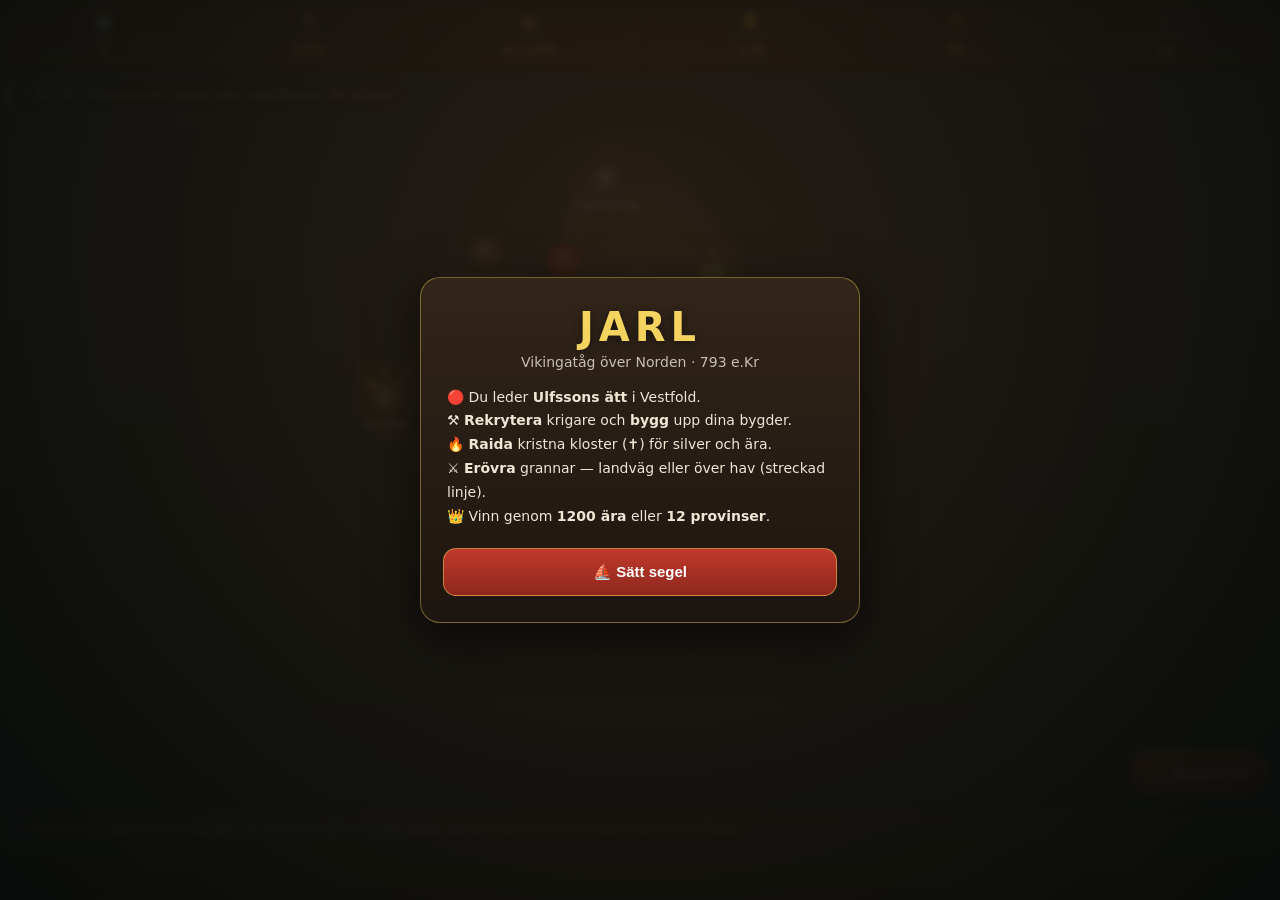
==== standalone.html @ a86a42ba "Balansera AI + spelarstart, lägg till standalone-bygge - Spelaren startar nu med två provinser (Vest" ====
<!DOCTYPE html>
<html lang="sv">
<head>
<meta charset="UTF-8">
<meta name="viewport" content="width=device-width, initial-scale=1.0, maximum-scale=1.0, user-scalable=no, viewport-fit=cover">
<meta name="theme-color" content="#1b1410">
<title>JARL — Vikingatåg</title>
<style>
body{margin:0;background:#0d2229}
/* ============================================================
   JARL — stil (mobil-first, nordiskt: trä, pergament, guld)
   ============================================================ */
:root {
  --wood:    #1b1410;
  --wood2:   #2b2018;
  --parch:   #e9dcc3;
  --gold:    #f4d35e;
  --ink:     #efe6d4;
  --good:    #8fdc8f;
  --bad:     #ff8a76;
  --sea:     #0d2229;
  --rad:     14px;
}

* { box-sizing: border-box; -webkit-tap-highlight-color: transparent; }
html, body {
  margin: 0; height: 100%;
  background: var(--sea);
  color: var(--ink);
  font-family: -apple-system, BlinkMacSystemFont, "Segoe UI", system-ui, sans-serif;
  overflow: hidden; user-select: none; -webkit-user-select: none;
  overscroll-behavior: none;
}

#app {
  display: flex; flex-direction: column;
  height: 100dvh;
}

/* ---------- HUD ---------- */
#hud {
  flex: none;
  display: flex; gap: 6px; align-items: stretch;
  padding: 8px 8px calc(8px + env(safe-area-inset-top, 0));
  padding-top: calc(8px + env(safe-area-inset-top, 0));
  background: linear-gradient(180deg, var(--wood), var(--wood2));
  border-bottom: 2px solid #000;
  overflow-x: auto; -webkit-overflow-scrolling: touch;
}
.chip {
  flex: 1 0 auto; min-width: 0;
  display: flex; flex-direction: column; align-items: center; justify-content: center;
  padding: 5px 8px; border-radius: 10px;
  background: rgba(255,255,255,0.05);
  border: 1px solid rgba(244,211,94,0.18);
}
.chip .ic  { font-size: 15px; line-height: 1; }
.chip .lab { font-size: 9px; opacity: 0.6; text-transform: uppercase; letter-spacing: 0.5px; margin-top: 2px; }
.chip .val { font-size: 14px; font-weight: 700; color: var(--gold); margin-top: 1px; }

/* ---------- karta ---------- */
#mapwrap { position: relative; flex: 1 1 auto; min-height: 0; }
#map { display: block; width: 100%; height: 100%; touch-action: none; }

#log {
  position: absolute; left: 8px; right: 8px; top: 8px;
  display: flex; flex-direction: column; gap: 4px;
  pointer-events: none;
}
.logline {
  align-self: flex-start; max-width: 92%;
  background: rgba(15,20,16,0.82);
  border-left: 3px solid var(--gold);
  padding: 5px 9px; border-radius: 7px;
  font-size: 12.5px; line-height: 1.3;
  animation: slidein 0.25s ease;
}
.logline.good   { border-left-color: var(--good); }
.logline.bad    { border-left-color: var(--bad); }
.logline.system { border-left-color: #9fc7d6; }
@keyframes slidein { from { opacity: 0; transform: translateX(-8px);} to { opacity: 1; transform: none; } }

#endTurnBtn {
  position: absolute; right: 12px; bottom: 12px;
  padding: 13px 18px; border: none; border-radius: 30px;
  background: linear-gradient(180deg, #c0392b, #97271c);
  color: #fff; font-size: 15px; font-weight: 800;
  box-shadow: 0 5px 16px rgba(0,0,0,0.45);
  border: 1.5px solid rgba(244,211,94,0.55);
}
#endTurnBtn:disabled { opacity: 0.75; filter: grayscale(0.3); }
#endTurnBtn:active { transform: translateY(1px); }

/* ---------- nederpanel ---------- */
#panel {
  flex: none;
  background: linear-gradient(180deg, var(--wood2), var(--wood));
  border-top: 2px solid #000;
  padding: 10px 12px calc(12px + env(safe-area-inset-bottom, 0));
  min-height: 92px;
}
.hint { font-size: 13px; line-height: 1.45; opacity: 0.9; }
.ptitle { display: flex; align-items: center; gap: 8px; font-size: 17px; }
.ptitle .dot { width: 12px; height: 12px; border-radius: 50%; box-shadow: 0 0 0 2px rgba(0,0,0,0.4); }
.ptitle .ownr { margin-left: auto; font-size: 12px; opacity: 0.7; }

.stats { display: flex; gap: 6px; margin: 9px 0; flex-wrap: wrap; }
.stat {
  flex: 1 0 auto; display: flex; align-items: baseline; gap: 4px;
  background: rgba(255,255,255,0.05); border-radius: 8px; padding: 5px 8px;
  font-size: 11px;
}
.stat span { font-size: 13px; }
.stat b { color: var(--gold); font-size: 14px; }
.stat i { opacity: 0.6; font-style: normal; }

.actions { display: flex; gap: 8px; margin-bottom: 8px; }
.act {
  flex: 1; display: flex; flex-direction: column; align-items: center; gap: 1px;
  padding: 10px 6px; border-radius: 10px; border: 1px solid rgba(244,211,94,0.3);
  background: rgba(244,211,94,0.10); color: var(--ink);
  font-size: 13.5px; font-weight: 700;
}
.act small { font-size: 10.5px; font-weight: 500; opacity: 0.7; }
.act:disabled { opacity: 0.4; }
.act:active:not(:disabled) { transform: translateY(1px); }

/* ---------- actionsheet ---------- */
#sheet {
  position: fixed; inset: 0; z-index: 30;
  display: flex; align-items: flex-end; justify-content: center;
  background: rgba(0,0,0,0.45);
}
#sheet.hidden, #overlay.hidden { display: none; }
.sheet-card {
  width: 100%; max-width: 520px;
  background: linear-gradient(180deg, #322519, #221913);
  border-top: 3px solid var(--gold);
  border-radius: 18px 18px 0 0;
  padding: 16px 16px calc(18px + env(safe-area-inset-bottom, 0));
  animation: rise 0.2s ease;
}
@keyframes rise { from { transform: translateY(40px); opacity: 0.4; } to { transform: none; opacity: 1; } }
.stitle { font-size: 18px; font-weight: 800; margin-bottom: 6px; }
.sinfo { font-size: 13px; opacity: 0.85; display: flex; align-items: center; gap: 6px; flex-wrap: wrap; }
.sinfo .dot { width: 10px; height: 10px; border-radius: 50%; }
.slider { margin: 14px 0 6px; }
.slider label { font-size: 13px; opacity: 0.85; }
.slider label b { color: var(--gold); font-size: 16px; }
.slider input[type=range] { width: 100%; margin: 8px 0 4px; accent-color: var(--gold); height: 28px; }
.odds { font-size: 13px; font-weight: 700; }

.sbtns { display: flex; gap: 10px; margin: 10px 0; }
.big {
  flex: 1; display: flex; flex-direction: column; align-items: center; gap: 2px;
  padding: 14px 10px; border: none; border-radius: 13px;
  font-size: 15px; font-weight: 800; color: #fff;
  background: #444; border: 1.5px solid rgba(255,255,255,0.15);
}
.big small { font-size: 10.5px; font-weight: 500; opacity: 0.85; }
.big.raid   { background: linear-gradient(180deg, #d9822b, #a8631d); }
.big.invade { background: linear-gradient(180deg, #c0392b, #8f271d); border-color: rgba(244,211,94,0.5); }
.big:active { transform: translateY(1px); }
.cancel {
  width: 100%; padding: 11px; margin-top: 4px;
  background: transparent; border: 1px solid rgba(255,255,255,0.2);
  border-radius: 11px; color: var(--ink); font-size: 14px; font-weight: 600;
}

/* ---------- overlay (intro / game over) ---------- */
#overlay {
  position: fixed; inset: 0; z-index: 40;
  display: flex; align-items: center; justify-content: center;
  padding: 20px;
  background: radial-gradient(circle at 50% 30%, rgba(40,28,18,0.92), rgba(8,12,10,0.97));
  backdrop-filter: blur(3px);
}
.ov-card {
  width: 100%; max-width: 440px; text-align: center;
  background: linear-gradient(180deg, #322519, #1d150f);
  border: 1.5px solid rgba(244,211,94,0.4);
  border-radius: 20px; padding: 26px 22px;
  box-shadow: 0 14px 50px rgba(0,0,0,0.6);
}
.ov-card h1 {
  margin: 0 0 4px; font-size: 40px; letter-spacing: 5px; color: var(--gold);
  font-weight: 900; text-shadow: 0 2px 10px rgba(0,0,0,0.5);
}
.ov-card .sub { margin: 0 0 16px; font-size: 14px; opacity: 0.8; }
.ov-card ul { text-align: left; margin: 0 0 20px; padding-left: 4px; list-style: none; }
.ov-card li { font-size: 14px; line-height: 1.7; }
.ov-stats { font-size: 14px; opacity: 0.85; margin-bottom: 18px; }
.ov-card .big { width: 100%; flex: none; }
</style>
</head>
<body>
<div id="app">
<header id="hud"></header>
<main id="mapwrap"><canvas id="map"></canvas><div id="log"></div><button id="endTurnBtn">⛵ Avsluta tur</button></main>
<footer id="panel"></footer>
</div>
<div id="sheet" class="hidden"></div>
<div id="overlay" class="hidden"></div>
<script>
// ============================================================
//  JARL — config & speldata (vikingatidens norra Europa)
//  Logisk värld är WORLD_W x WORLD_H. Kartan skalas till
//  skärmen vid rendering (se render.js).
// ============================================================

const CONFIG = {
  WORLD_W: 1000,
  WORLD_H: 1180,
  NODE_R: 26,            // provinsnodens radie i världsenheter
  HIT_R: 58,             // träffradie för touch i världsenheter

  // ekonomi
  RECRUIT_BATCH: 5,
  RECRUIT_SILVER: 25,    // per batch
  RECRUIT_FOOD: 5,       // per batch
  SETTLEMENT_INCOME: 4,  // bonus-silver per bebyggelsenivå
  BUILD_BASE_COST: 60,   // * (nivå + 1)
  MAX_SETTLEMENT: 3,

  // seger / förlust
  RENOWN_TO_WIN: 1200,
  PROVINCES_TO_WIN: 12,
};

// kind: player | viking (AI-ätt) | christian (rikt rovbyte, defensiv) | neutral
const FACTIONS = [
  { id:'player',    name:'Ulfssons ätt',   short:'Du',    color:'#c0392b', kind:'player'    },
  { id:'ravnsson',  name:'Ravnssons ätt',  short:'Ravn',  color:'#2c6e8f', kind:'viking'    },
  { id:'bjornsson', name:'Björnssons ätt', short:'Björn', color:'#7a9a3a', kind:'viking'    },
  { id:'christian', name:'Kristna riken',  short:'Kors',  color:'#9a8a66', kind:'christian' },
  { id:'neutral',   name:'Fria bygder',    short:'Fri',   color:'#6f6f6f', kind:'neutral'   },
];

// type: norse (Skandinavien) | island | christian (rika raid-mål)
const PROVINCES = [
  // --- Norge ---
  { id:'trondelag', name:'Trøndelag',     x:445, y:170, owner:'neutral',   type:'norse',     garrison:6,  settlement:0, income:9,  food:5,  loot:45,  lootMax:60,  def:1.15 },
  { id:'hordaland', name:'Hordaland',     x:378, y:300, owner:'player',    type:'norse',     garrison:7,  settlement:0, income:9,  food:4,  loot:40,  lootMax:55,  def:1.10 },
  { id:'vestfold',  name:'Vestfold',      x:470, y:420, owner:'player',    type:'norse',     garrison:12, settlement:1, income:12, food:6,  loot:30,  lootMax:50,  def:1.10 },
  // --- Sverige ---
  { id:'uppland',   name:'Uppland',       x:618, y:325, owner:'bjornsson', type:'norse',     garrison:11, settlement:1, income:12, food:6,  loot:30,  lootMax:50,  def:1.10 },
  { id:'gotaland',  name:'Götaland',      x:558, y:470, owner:'bjornsson', type:'norse',     garrison:7,  settlement:0, income:10, food:6,  loot:35,  lootMax:50,  def:1.05 },
  { id:'skane',     name:'Skåne',         x:548, y:560, owner:'neutral',   type:'norse',     garrison:6,  settlement:0, income:11, food:7,  loot:40,  lootMax:55,  def:1.05 },
  { id:'gotland',   name:'Gotland',       x:690, y:470, owner:'neutral',   type:'island',    garrison:5,  settlement:0, income:13, food:3,  loot:80,  lootMax:110, def:1.00 },
  // --- Danmark ---
  { id:'jylland',   name:'Jylland',       x:430, y:560, owner:'ravnsson',  type:'norse',     garrison:8,  settlement:0, income:11, food:7,  loot:35,  lootMax:55,  def:1.05 },
  { id:'sjaelland', name:'Sjælland',      x:520, y:585, owner:'ravnsson',  type:'norse',     garrison:11, settlement:1, income:12, food:6,  loot:35,  lootMax:55,  def:1.10 },
  // --- Brittiska öarna ---
  { id:'orkney',     name:'Orkneyöarna',  x:250, y:285, owner:'neutral',   type:'island',    garrison:4,  settlement:0, income:8,  food:3,  loot:60,  lootMax:80,  def:1.00 },
  { id:'northumbria',name:'Northumbria',  x:222, y:455, owner:'christian', type:'christian', garrison:10, settlement:1, income:15, food:8,  loot:250, lootMax:250, def:1.20 }, // Lindisfarne!
  { id:'mercia',     name:'Mercia',       x:198, y:560, owner:'christian', type:'christian', garrison:13, settlement:1, income:16, food:9,  loot:160, lootMax:180, def:1.20 },
  { id:'eastanglia', name:'East Anglia',  x:288, y:585, owner:'christian', type:'christian', garrison:9,  settlement:0, income:14, food:8,  loot:170, lootMax:190, def:1.10 },
  { id:'wessex',     name:'Wessex',       x:188, y:662, owner:'christian', type:'christian', garrison:16, settlement:2, income:18, food:10, loot:200, lootMax:220, def:1.30 },
  { id:'dublin',     name:'Dublin',       x:92,  y:520, owner:'christian', type:'christian', garrison:8,  settlement:1, income:13, food:6,  loot:150, lootMax:170, def:1.10 },
  // --- Kontinenten ---
  { id:'frisia',     name:'Frisia',       x:430, y:702, owner:'christian', type:'christian', garrison:9,  settlement:0, income:14, food:8,  loot:140, lootMax:160, def:1.10 },
  { id:'saxony',     name:'Sachsen',      x:540, y:742, owner:'christian', type:'christian', garrison:14, settlement:1, income:15, food:9,  loot:150, lootMax:170, def:1.20 },
  { id:'frankia',    name:'Frankerriket', x:300, y:762, owner:'christian', type:'christian', garrison:18, settlement:2, income:20, food:11, loot:230, lootMax:250, def:1.35 },
];

// [a, b, sea?] — sjövägar (dash) låter långskeppen slå till över vatten
const EDGES = [
  ['trondelag','hordaland',false],
  ['hordaland','vestfold',false],
  ['trondelag','uppland',false],
  ['vestfold','gotaland',false],
  ['uppland','gotaland',false],
  ['gotaland','skane',false],
  ['uppland','gotland',true],
  ['gotland','gotaland',true],
  ['skane','gotland',true],
  ['skane','sjaelland',true],
  ['gotaland','jylland',true],
  ['jylland','sjaelland',true],
  ['jylland','frisia',false],
  ['hordaland','orkney',true],
  ['trondelag','orkney',true],
  ['vestfold','northumbria',true],
  ['orkney','northumbria',true],
  ['northumbria','mercia',false],
  ['mercia','eastanglia',false],
  ['mercia','wessex',false],
  ['eastanglia','wessex',false],
  ['northumbria','dublin',true],
  ['dublin','mercia',true],
  ['dublin','wessex',true],
  ['wessex','frankia',true],
  ['eastanglia','frisia',true],
  ['frisia','saxony',false],
  ['frisia','frankia',false],
  ['frankia','saxony',false],
  ['sjaelland','eastanglia',true],
  ['jylland','northumbria',true],
];

// stiliserade landmassor (världskoordinater) som ritas bakom noderna
const LANDMASSES = [
  // Skandinaviska halvön
  [[430,110],[510,120],[580,180],[660,290],[722,420],[660,520],[600,600],[545,615],[500,560],[470,470],[410,380],[372,270],[388,170]],
  // Jylland
  [[395,520],[475,520],[505,580],[470,635],[405,615],[378,560]],
  // Sjælland
  [[493,560],[562,560],[567,608],[503,618]],
  // Gotland
  [[665,445],[717,455],[717,500],[668,505]],
  // Storbritannien
  [[150,400],[300,410],[322,520],[300,612],[235,702],[160,700],[120,600],[112,480]],
  // Irland
  [[42,460],[140,465],[156,556],[92,596],[38,540]],
  // Orkney
  [[224,255],[286,260],[286,312],[226,316]],
  // Kontinenten
  [[232,668],[470,655],[600,665],[672,760],[600,862],[330,866],[224,802],[200,720]],
];
// ============================================================
//  JARL — spelmotor: tillstånd, ekonomi, strid, turer, AI
// ============================================================

const Engine = (function () {
  let adj = {};            // id -> [{id, sea}]
  let state = null;

  const rng = () => Math.random();
  const clamp = (v, a, b) => Math.max(a, Math.min(b, v));

  function buildAdjacency() {
    adj = {};
    PROVINCES.forEach(p => { adj[p.id] = []; });
    EDGES.forEach(([a, b, sea]) => {
      adj[a].push({ id: b, sea });
      adj[b].push({ id: a, sea });
    });
  }

  function init() {
    buildAdjacency();

    const provinces = {};
    PROVINCES.forEach(p => {
      provinces[p.id] = Object.assign({}, p, { acted: false, recruited: 0 });
    });

    const factions = {};
    FACTIONS.forEach(f => {
      factions[f.id] = Object.assign({}, f, { silver: 0, food: 0, renown: 0 });
    });
    factions.player.silver = 120;   factions.player.food = 30;
    factions.ravnsson.silver = 90;  factions.ravnsson.food = 24;
    factions.bjornsson.silver = 90; factions.bjornsson.food = 24;
    factions.christian.silver = 220; factions.christian.food = 70;

    state = {
      turn: 1,
      provinces, factions,
      selected: null,
      log: [],
      over: false, won: false,
      lastBattle: null,
    };
    pushLog('☩ År 793. Långskeppen ligger redo. Led Ulfssons ätt till ära!', 'system');
    return state;
  }

  // ---- frågor ----
  const prov = id => state.provinces[id];
  const fac = id => state.factions[id];
  const neighbors = id => adj[id] || [];
  const isAdjacent = (a, b) => neighbors(a).some(n => n.id === b);
  const provincesOf = fid => Object.values(state.provinces).filter(p => p.owner === fid);
  const countOf = fid => provincesOf(fid).length;
  const warriorsOf = fid => provincesOf(fid).reduce((a, p) => a + p.garrison, 0);
  const defMult = p => p.def + p.settlement * 0.18;
  const recruitCap = p => (p.settlement + 1) * CONFIG.RECRUIT_BATCH;
  const buildCost = p => CONFIG.BUILD_BASE_COST * (p.settlement + 1);
  const effectiveDefense = p => Math.round(p.garrison * defMult(p));

  function pushLog(text, kind) {
    state.log.unshift({ text, kind: kind || 'info', turn: state.turn });
    if (state.log.length > 80) state.log.pop();
  }

  // ---- strid ----
  // Båda sidor lider förluster i proportion till motståndarens slagkraft.
  function battle(atk, def, dmult) {
    const ar = atk * (0.75 + rng() * 0.5);
    const dr = def * dmult * (0.75 + rng() * 0.5);
    const tot = (ar + dr) || 1;
    let atkLoss = Math.round(atk * (dr / tot) * 0.85);
    let defLoss = Math.round(def * (ar / tot) * 0.95);
    atkLoss = clamp(atkLoss, 0, atk);
    defLoss = clamp(defLoss, 0, def);
    const win = ar >= dr;
    return { atkSurv: atk - atkLoss, defSurv: def - defLoss, atkLoss, defLoss, win };
  }

  // ---- spelarens / AI:s handlingar ----
  function doInvade(srcId, tgtId, send) {
    const s = prov(srcId), t = prov(tgtId);
    send = clamp(send, 1, s.garrison);
    s.garrison -= send;
    s.acted = true;
    const res = battle(send, t.garrison, defMult(t));

    if (res.win && res.atkSurv > 0) {
      const wasChristian = t.type === 'christian';
      t.owner = s.owner;
      t.garrison = res.atkSurv;
      t.acted = true;                       // nylandsatt trupp kan ej agera direkt
      const ren = wasChristian ? 45 : 20;
      fac(s.owner).renown += ren;
      state.lastBattle = { kind: 'invade', win: true, src: srcId, tgt: tgtId, res, ren };
      if (s.owner === 'player')
        pushLog(`⚔️ ${t.name} erövrat! ${res.atkLoss} stupade, ${res.atkSurv} håller landet. +${ren} ära.`, 'good');
    } else {
      s.garrison += res.atkSurv;            // överlevarna seglar hem
      t.garrison = res.defSurv;
      state.lastBattle = { kind: 'invade', win: false, src: srcId, tgt: tgtId, res, ren: 0 };
      if (s.owner === 'player')
        pushLog(`🛡️ Anfallet mot ${t.name} slogs tillbaka. ${res.atkLoss} stupade.`, 'bad');
    }
    return res;
  }

  function doRaid(srcId, tgtId, send) {
    const s = prov(srcId), t = prov(tgtId);
    send = clamp(send, 1, s.garrison);
    s.garrison -= send;
    s.acted = true;
    const res = battle(send, t.garrison, defMult(t));
    t.garrison = res.defSurv;

    let stolen = 0, ren = 0;
    if (res.atkSurv > 0) {
      const frac = res.win ? 0.7 : 0.3;
      stolen = Math.min(t.loot, Math.round(t.loot * frac));
      t.loot -= stolen;
      fac(s.owner).silver += stolen;
      ren = Math.round(stolen / 9) + (res.win ? 6 : 2);
      fac(s.owner).renown += ren;
    }
    s.garrison += res.atkSurv;              // långskeppen återvänder
    state.lastBattle = { kind: 'raid', win: res.win, src: srcId, tgt: tgtId, res, stolen, ren };
    if (s.owner === 'player')
      pushLog(`🔥 Raid mot ${t.name}: ${stolen} silver plundrat, +${ren} ära. ${res.atkLoss} stupade.`, stolen > 0 ? 'good' : 'bad');
    return res;
  }

  function doMarch(srcId, tgtId, send) {
    const s = prov(srcId), t = prov(tgtId);
    send = clamp(send, 1, s.garrison);
    s.garrison -= send; t.garrison += send; s.acted = true;
    if (s.owner === 'player') pushLog(`→ ${send} krigare marscherade till ${t.name}.`, 'info');
  }

  function doRecruit(provId) {
    const p = prov(provId), f = fac(p.owner);
    if (p.recruited >= recruitCap(p)) return { ok: false, msg: 'Rekryteringsgränsen nådd denna tur.' };
    if (f.silver < CONFIG.RECRUIT_SILVER) return { ok: false, msg: 'För lite silver.' };
    if (f.food < CONFIG.RECRUIT_FOOD) return { ok: false, msg: 'För lite mat.' };
    f.silver -= CONFIG.RECRUIT_SILVER; f.food -= CONFIG.RECRUIT_FOOD;
    p.garrison += CONFIG.RECRUIT_BATCH; p.recruited += CONFIG.RECRUIT_BATCH;
    return { ok: true };
  }

  function doBuild(provId) {
    const p = prov(provId), f = fac(p.owner);
    if (p.settlement >= CONFIG.MAX_SETTLEMENT) return { ok: false, msg: 'Redan högsta nivå.' };
    const cost = buildCost(p);
    if (f.silver < cost) return { ok: false, msg: `Behöver ${cost} silver.` };
    f.silver -= cost; p.settlement += 1; f.renown += 10;
    if (p.owner === 'player') pushLog(`🏗️ ${p.name} uppgraderat till nivå ${p.settlement}. +10 ära.`, 'good');
    return { ok: true };
  }

  // ---- runda / ekonomi ----
  function collectIncome(fid) {
    const f = fac(fid);
    let silver = 0, food = 0;
    provincesOf(fid).forEach(p => {
      silver += p.income + p.settlement * CONFIG.SETTLEMENT_INCOME;
      food += p.food;
    });
    const upkeep = Math.floor(warriorsOf(fid) / 10); // 1 mat per 10 krigare
    f.silver += silver;
    f.food = Math.max(0, f.food + food - upkeep);
  }

  function regenLoot() {
    Object.values(state.provinces).forEach(p => {
      const regen = Math.max(2, Math.round(p.lootMax * 0.08));
      p.loot = Math.min(p.lootMax, p.loot + regen);
    });
  }

  // ---- AI ----
  function aiTurn(fid) {
    const f = fac(fid);
    const mine = provincesOf(fid);
    if (mine.length === 0) return;
    const isChristian = f.kind === 'christian';

    // 1) rekrytera på frontlinjeprovinser
    mine.forEach(p => {
      const frontier = neighbors(p.id).some(n => prov(n.id).owner !== fid);
      if (!frontier) return;
      let guard = 0;
      const maxBatches = isChristian ? 2 : 1;
      while (guard++ < maxBatches &&
             f.silver >= CONFIG.RECRUIT_SILVER && f.food >= CONFIG.RECRUIT_FOOD &&
             p.recruited < recruitCap(p)) {
        doRecruit(p.id);
      }
    });

    if (isChristian) {
      // defensiv: återtar förlorad mark men expanderar aldrig bortom utgångsläget
      let acts = 0;
      mine.forEach(p => {
        if (acts >= 1 || countOf(fid) >= 9 || p.acted || p.garrison < 16) return;
        const t = neighbors(p.id).map(n => prov(n.id))
          .find(t => t.owner !== fid && t.type !== 'christian' &&
                     p.garrison > t.garrison * defMult(t) * 2.2);
        if (t) {
          const before = t.owner;
          doInvade(p.id, t.id, p.garrison - 6);
          if (before === 'player' && t.owner === fid) pushLog(`☩ ${f.name} återtog ${t.name} från dig!`, 'bad');
          acts++;
        }
      });
      return;
    }

    // vikinga-AI: expandera & raida — men lämna alltid försvar hemma
    let acts = 0;
    const ordered = mine.slice().sort((a, b) => b.garrison - a.garrison);
    ordered.forEach(p => {
      if (acts >= 2 || p.acted || p.garrison < 6) return;
      const keep = Math.ceil(p.garrison * 0.4);      // håll 40 % kvar som garnison
      const send = p.garrison - keep;
      if (send < 4) return;
      const opts = neighbors(p.id).map(n => prov(n.id)).filter(t => t.owner !== fid);
      if (opts.length === 0) return;

      let best = null, bestScore = -1e9;
      opts.forEach(t => {
        const winnable = send > t.garrison * defMult(t) * 1.4;
        const score = (winnable ? 100 : 0) + t.loot * 0.2 - t.garrison * defMult(t);
        if (score > bestScore) { bestScore = score; best = t; }
      });
      if (!best) return;

      if (send > best.garrison * defMult(best) * 1.4) {
        const before = best.owner;
        doInvade(p.id, best.id, send);
        if (before === 'player' && best.owner === fid) pushLog(`⚔️ ${f.name} erövrade ${best.name} från dig!`, 'bad');
        acts++;
      } else if (best.loot > 50) {
        doRaid(p.id, best.id, send);
        acts++;
      }
    });
  }

  function checkEnd() {
    const pCount = countOf('player');
    const pRen = fac('player').renown;
    if (pCount === 0) { state.over = true; state.won = false; pushLog('☠️ Din ätt har fallit. Sagan är slut.', 'bad'); return; }
    if (pRen >= CONFIG.RENOWN_TO_WIN || pCount >= CONFIG.PROVINCES_TO_WIN) {
      state.over = true; state.won = true; pushLog('👑 Din ätt härskar över Norden! Seger!', 'good'); return;
    }
    ['ravnsson', 'bjornsson'].forEach(fid => {
      if (state.over) return;
      if (fac(fid).renown >= CONFIG.RENOWN_TO_WIN || countOf(fid) >= CONFIG.PROVINCES_TO_WIN) {
        state.over = true; state.won = false;
        pushLog(`☠️ ${fac(fid).name} har vunnit kapplöpningen om Norden.`, 'bad');
      }
    });
  }

  function endPlayerTurn() {
    if (state.over) return;
    state.selected = null;
    ['bjornsson', 'ravnsson', 'christian'].forEach(aiTurn);
    ['player', 'bjornsson', 'ravnsson', 'christian'].forEach(collectIncome);
    regenLoot();
    Object.values(state.provinces).forEach(p => { p.acted = false; p.recruited = 0; });
    state.turn += 1;
    checkEnd();
  }

  return {
    init,
    get state() { return state; },
    prov, fac, neighbors, isAdjacent, provincesOf, countOf, warriorsOf,
    defMult, recruitCap, buildCost, effectiveDefense,
    doInvade, doRaid, doMarch, doRecruit, doBuild,
    endPlayerTurn, pushLog,
  };
})();
// ============================================================
//  JARL — kartrendering på canvas
// ============================================================

const Render = (function () {
  let canvas, ctx, dpr = 1;
  let scale = 1, ox = 0, oy = 0;
  let cssW = 0, cssH = 0;

  function attach(c) {
    canvas = c;
    ctx = c.getContext('2d');
    resize();
    window.addEventListener('resize', resize);
    window.addEventListener('orientationchange', () => setTimeout(resize, 200));
  }

  function resize() {
    dpr = window.devicePixelRatio || 1;
    const r = canvas.getBoundingClientRect();
    cssW = r.width; cssH = r.height;
    if (cssW === 0 || cssH === 0) return;
    canvas.width = Math.round(cssW * dpr);
    canvas.height = Math.round(cssH * dpr);
    scale = Math.min(cssW / CONFIG.WORLD_W, cssH / CONFIG.WORLD_H);
    ox = (cssW - CONFIG.WORLD_W * scale) / 2;
    oy = (cssH - CONFIG.WORLD_H * scale) / 2;
  }

  const w2s = (x, y) => ({ x: x * scale + ox, y: y * scale + oy });
  const s2w = (x, y) => ({ x: (x - ox) / scale, y: (y - oy) / scale });

  function pickProvince(sx, sy) {
    const wp = s2w(sx, sy);
    let best = null, bd = 1e9;
    Object.values(Engine.state.provinces).forEach(p => {
      const d = Math.hypot(p.x - wp.x, p.y - wp.y);
      if (d < bd) { bd = d; best = p; }
    });
    return (best && bd <= CONFIG.HIT_R) ? best : null;
  }

  // vilka grannar är giltiga mål för den valda (spelarägda, ej agerade) provinsen
  function validTargets(selId) {
    const res = {};
    if (!selId) return res;
    const p = Engine.prov(selId);
    if (!p || p.owner !== 'player' || p.acted || p.garrison <= 0) return res;
    Engine.neighbors(selId).forEach(n => {
      res[n.id] = (Engine.prov(n.id).owner === 'player') ? 'friend' : 'enemy';
    });
    return res;
  }

  function draw(now) {
    if (!ctx || cssW === 0) return;
    const t = (now || 0) / 1000;
    ctx.setTransform(dpr, 0, 0, dpr, 0, 0);
    ctx.clearRect(0, 0, cssW, cssH);

    const g = ctx.createLinearGradient(0, 0, 0, cssH);
    g.addColorStop(0, '#173543');
    g.addColorStop(1, '#0d2229');
    ctx.fillStyle = g;
    ctx.fillRect(0, 0, cssW, cssH);

    drawLandmasses();
    drawEdges();
    drawNodes(t);
  }

  function drawLandmasses() {
    ctx.save();
    ctx.fillStyle = '#3f4a37';
    ctx.strokeStyle = 'rgba(18,26,16,0.55)';
    ctx.lineWidth = 2;
    ctx.lineJoin = 'round';
    LANDMASSES.forEach(poly => {
      ctx.beginPath();
      poly.forEach((pt, i) => {
        const s = w2s(pt[0], pt[1]);
        i ? ctx.lineTo(s.x, s.y) : ctx.moveTo(s.x, s.y);
      });
      ctx.closePath();
      ctx.fill();
      ctx.stroke();
    });
    ctx.restore();
  }

  function drawEdges() {
    EDGES.forEach(([a, b, sea]) => {
      const pa = Engine.prov(a), pb = Engine.prov(b);
      const sa = w2s(pa.x, pa.y), sb = w2s(pb.x, pb.y);
      ctx.save();
      ctx.lineWidth = sea ? 1.5 : 2.5;
      ctx.strokeStyle = sea ? 'rgba(180,212,228,0.28)' : 'rgba(126,146,112,0.55)';
      if (sea) ctx.setLineDash([6, 7]);
      ctx.beginPath();
      ctx.moveTo(sa.x, sa.y);
      ctx.lineTo(sb.x, sb.y);
      ctx.stroke();
      ctx.restore();
    });
  }

  function drawNodes(t) {
    const sel = Engine.state.selected;
    const targets = validTargets(sel);
    const pulse = 0.5 + 0.5 * Math.sin(t * 3);
    const r = CONFIG.NODE_R * scale;
    const TAU = Math.PI * 2;

    Object.values(Engine.state.provinces).forEach(p => {
      const s = w2s(p.x, p.y);
      const f = Engine.fac(p.owner);

      // mål-glöd
      if (targets[p.id]) {
        ctx.beginPath();
        ctx.arc(s.x, s.y, r + 6 + pulse * 4, 0, TAU);
        ctx.fillStyle = targets[p.id] === 'friend'
          ? `rgba(120,220,120,${0.18 + pulse * 0.20})`
          : `rgba(255,120,90,${0.20 + pulse * 0.22})`;
        ctx.fill();
      }
      // markerad ring
      if (sel === p.id) {
        ctx.beginPath();
        ctx.arc(s.x, s.y, r + 5 + pulse * 3, 0, TAU);
        ctx.lineWidth = 3;
        ctx.strokeStyle = `rgba(255,255,255,${0.55 + pulse * 0.4})`;
        ctx.stroke();
      }

      // nodkropp
      ctx.beginPath();
      ctx.arc(s.x, s.y, r, 0, TAU);
      ctx.fillStyle = f.color;
      ctx.fill();
      ctx.lineWidth = 2.5;
      ctx.strokeStyle = p.acted && p.owner === 'player' ? 'rgba(0,0,0,0.7)' : 'rgba(0,0,0,0.4)';
      ctx.stroke();
      if (p.acted && p.owner === 'player') {
        ctx.globalAlpha = 0.45;
        ctx.fillStyle = '#000';
        ctx.beginPath(); ctx.arc(s.x, s.y, r, 0, TAU); ctx.fill();
        ctx.globalAlpha = 1;
      }

      // garnison
      ctx.fillStyle = '#fff';
      ctx.font = `bold ${Math.round(r * 0.95)}px system-ui, sans-serif`;
      ctx.textAlign = 'center';
      ctx.textBaseline = 'middle';
      ctx.fillText(String(p.garrison), s.x, s.y);

      // bebyggelse-pricks ovanför
      for (let i = 0; i < p.settlement; i++) {
        ctx.beginPath();
        ctx.arc(s.x - (p.settlement - 1) * 5 + i * 10, s.y - r - 7, 3, 0, TAU);
        ctx.fillStyle = '#f4d35e';
        ctx.fill();
      }

      // kors för kristna riken (raid-mål)
      if (p.type === 'christian') {
        ctx.fillStyle = 'rgba(255,255,255,0.85)';
        ctx.font = `${Math.round(r * 0.8)}px serif`;
        ctx.textAlign = 'center';
        ctx.textBaseline = 'middle';
        ctx.fillText('✝', s.x + r * 0.85, s.y - r * 0.75);
      }
      // myntglimt vid rikt rovbyte
      if (p.loot >= 80) {
        ctx.font = `${Math.round(r * 0.7)}px serif`;
        ctx.fillText('🪙', s.x - r * 0.85, s.y - r * 0.75);
      }

      // namnetikett
      ctx.font = `600 ${Math.max(10, Math.round(12 * Math.min(1, scale / 0.42)))}px system-ui, sans-serif`;
      ctx.textBaseline = 'top';
      ctx.lineWidth = 3;
      ctx.strokeStyle = 'rgba(0,0,0,0.65)';
      ctx.strokeText(p.name, s.x, s.y + r + 4);
      ctx.fillStyle = 'rgba(255,255,255,0.94)';
      ctx.fillText(p.name, s.x, s.y + r + 4);
    });
  }

  return { attach, resize, draw, pickProvince, validTargets };
})();
// ============================================================
//  JARL — HUD, paneler, inmatning, overlays
// ============================================================

const UI = (function () {
  let el = {};          // cachade DOM-element
  let pending = null;   // { src, tgt, kind('friend'|'enemy') }

  function $(id) { return document.getElementById(id); }

  function build() {
    el = {
      hud: $('hud'),
      panel: $('panel'),
      log: $('log'),
      sheet: $('sheet'),
      overlay: $('overlay'),
      endTurn: $('endTurnBtn'),
    };
    el.endTurn.addEventListener('click', onEndTurn);

    const canvas = $('map');
    canvas.addEventListener('pointerdown', e => {
      const r = canvas.getBoundingClientRect();
      onTap(e.clientX - r.left, e.clientY - r.top);
    });

    showIntro();
  }

  // ---------- inmatning på kartan ----------
  function onTap(sx, sy) {
    if (Engine.state.over) return;
    const picked = Render.pickProvince(sx, sy);
    if (!picked) { Engine.state.selected = null; refresh(); return; }

    const cur = Engine.state.selected;
    const targets = Render.validTargets(cur);
    if (cur && cur !== picked.id && targets[picked.id]) {
      openSheet(cur, picked.id, targets[picked.id]);
      return;
    }
    Engine.state.selected = picked.id;
    closeSheet();
    refresh();
  }

  // ---------- HUD ----------
  function renderHUD() {
    const f = Engine.fac('player');
    const provinces = Engine.countOf('player');
    const chips = [
      ['🗓️', 'Tur', Engine.state.turn],
      ['⚑', 'Land', `${provinces}/${CONFIG.PROVINCES_TO_WIN}`],
      ['👑', 'Ära', `${f.renown}/${CONFIG.RENOWN_TO_WIN}`],
      ['🪙', 'Silver', f.silver],
      ['🌾', 'Mat', f.food],
      ['⚔️', 'Krigare', Engine.warriorsOf('player')],
    ];
    el.hud.innerHTML = chips.map(([ic, lab, val]) =>
      `<div class="chip"><span class="ic">${ic}</span><span class="lab">${lab}</span><span class="val">${val}</span></div>`
    ).join('');
  }

  // ---------- nederpanel ----------
  function renderPanel() {
    const sel = Engine.state.selected;
    if (!sel) {
      el.panel.innerHTML = `<div class="hint">⚓ Tryck på en <b>röd</b> provins (din ätt) för att välja den — tryck sedan på en granne för att raida, erövra eller flytta.</div>`;
      return;
    }
    const p = Engine.prov(sel);
    const owner = Engine.fac(p.owner);
    const mine = p.owner === 'player';

    const stats = [
      ['⚔️', p.garrison, 'krigare'],
      ['🏰', `nivå ${p.settlement}`, 'bebyggelse'],
      ['🛡️', Engine.effectiveDefense(p), 'försvar'],
      ['🪙', p.income + p.settlement * CONFIG.SETTLEMENT_INCOME, 'inkomst'],
      ['🌾', p.food, 'mat'],
      ['💰', p.loot, 'rovbyte'],
    ];
    const statsHtml = stats.map(([ic, v, lab]) =>
      `<div class="stat"><span>${ic}</span><b>${v}</b><i>${lab}</i></div>`).join('');

    let actions = '';
    if (mine) {
      const f = Engine.fac('player');
      const canRecruit = p.recruited < Engine.recruitCap(p) && f.silver >= CONFIG.RECRUIT_SILVER && f.food >= CONFIG.RECRUIT_FOOD;
      const cost = Engine.buildCost(p);
      const canBuild = p.settlement < CONFIG.MAX_SETTLEMENT && f.silver >= cost;
      actions =
        `<div class="actions">
           <button class="act" data-a="recruit" ${canRecruit ? '' : 'disabled'}>
             ⚒️ Rekrytera +${CONFIG.RECRUIT_BATCH}<small>${CONFIG.RECRUIT_SILVER}🪙 ${CONFIG.RECRUIT_FOOD}🌾</small></button>
           <button class="act" data-a="build" ${canBuild ? '' : 'disabled'}>
             ${p.settlement < CONFIG.MAX_SETTLEMENT ? `🏗️ Bygg nivå ${p.settlement + 1}<small>${cost}🪙</small>` : '🏰 Max nivå'}</button>
         </div>
         <div class="hint">${p.acted ? '⏳ Denna provins har redan fört krig denna tur.' : '➡️ Tryck på en lysande granne: <b style="color:#ff8a76">röd = anfall</b>, <b style="color:#8fdc8f">grön = flytta hit</b>.'}</div>`;
    } else {
      actions = `<div class="hint">Tillhör <b style="color:${owner.color}">${owner.name}</b>. Markera en av dina egna provinser intill för att anfalla.</div>`;
    }

    el.panel.innerHTML =
      `<div class="ptitle">
         <span class="dot" style="background:${owner.color}"></span>
         <b>${p.name}</b>
         <span class="ownr">${owner.name}${p.type === 'christian' ? ' ✝' : ''}</span>
       </div>
       <div class="stats">${statsHtml}</div>
       ${actions}`;

    el.panel.querySelectorAll('.act').forEach(b =>
      b.addEventListener('click', () => onPanelAction(b.dataset.a, sel)));
  }

  function onPanelAction(a, provId) {
    const res = a === 'recruit' ? Engine.doRecruit(provId) : Engine.doBuild(provId);
    if (res && !res.ok) toast(res.msg, 'bad');
    refresh();
  }

  // ---------- actionsheet (raid / erövra / marschera) ----------
  function openSheet(srcId, tgtId, kind) {
    pending = { src: srcId, tgt: tgtId, kind };
    const s = Engine.prov(srcId), t = Engine.prov(tgtId);
    const max = s.garrison;
    const owner = Engine.fac(t.owner);

    const friend = kind === 'friend';
    const title = friend
      ? `→ Flytta till ${t.name}`
      : `⚔️ Mål: ${t.name}`;

    const targetInfo = friend
      ? `<div class="sinfo">${t.name} har ${t.garrison} krigare (din ätt).</div>`
      : `<div class="sinfo"><span class="dot" style="background:${owner.color}"></span> ${owner.name}
           &nbsp;·&nbsp; 🛡️ försvar <b>${Engine.effectiveDefense(t)}</b>
           &nbsp;·&nbsp; 💰 rovbyte <b>${t.loot}</b></div>`;

    const btns = friend
      ? `<button class="big" data-do="march">→ Marschera hit</button>`
      : `<button class="big raid" data-do="raid">🔥 Raida<small>plundra silver, segla hem</small></button>
         <button class="big invade" data-do="invade">⚔️ Erövra<small>besegra & ta landet</small></button>`;

    el.sheet.innerHTML =
      `<div class="sheet-card">
         <div class="stitle">${title}</div>
         ${targetInfo}
         <div class="slider">
           <label>Skicka krigare: <b id="sval">${max}</b> / ${max}</label>
           <input type="range" id="srange" min="1" max="${max}" value="${max}">
           <div class="odds" id="odds"></div>
         </div>
         <div class="sbtns">${btns}</div>
         <button class="cancel" data-do="cancel">Avbryt</button>
       </div>`;
    el.sheet.classList.remove('hidden');

    const range = $('srange'), valEl = $('sval'), odds = $('odds');
    function updateOdds() {
      const send = +range.value;
      valEl.textContent = send;
      if (!friend) {
        const def = Engine.effectiveDefense(t);
        const ratio = def === 0 ? 99 : send / def;
        const verdict = ratio >= 1.6 ? '🟢 stark övermakt' : ratio >= 1.0 ? '🟡 jämn kamp' : '🔴 underläge';
        odds.innerHTML = `⚔️ ${send} mot 🛡️ ${def} &nbsp; ${verdict}`;
      } else odds.textContent = '';
    }
    range.addEventListener('input', updateOdds);
    updateOdds();

    el.sheet.querySelectorAll('[data-do]').forEach(b =>
      b.addEventListener('click', () => doSheet(b.dataset.do, +range.value)));
  }

  function doSheet(action, send) {
    const pn = pending;
    closeSheet();
    if (!pn || action === 'cancel') { refresh(); return; }
    if (action === 'march') Engine.doMarch(pn.src, pn.tgt, send);
    if (action === 'raid') Engine.doRaid(pn.src, pn.tgt, send);
    if (action === 'invade') Engine.doInvade(pn.src, pn.tgt, send);
    Engine.state.selected = null;
    refresh();
  }

  function closeSheet() {
    pending = null;
    el.sheet.classList.add('hidden');
    el.sheet.innerHTML = '';
  }

  // ---------- händelselogg (flytande) ----------
  function renderLog() {
    const recent = Engine.state.log.slice(0, 4);
    el.log.innerHTML = recent.map(e =>
      `<div class="logline ${e.kind}">${e.text}</div>`).join('');
  }

  let toastTimer = null;
  function toast(text, kind) {
    Engine.pushLog(text, kind || 'info');
    renderLog();
  }

  // ---------- tur ----------
  function onEndTurn() {
    if (Engine.state.over) return;
    closeSheet();
    el.endTurn.disabled = true;
    el.endTurn.textContent = '⚔️ Fienderna drar ut...';
    setTimeout(() => {
      Engine.endPlayerTurn();
      el.endTurn.disabled = false;
      el.endTurn.innerHTML = '⛵ Avsluta tur';
      refresh();
      if (Engine.state.over) showGameOver();
    }, 280);
  }

  // ---------- overlays ----------
  function showIntro() {
    el.overlay.innerHTML =
      `<div class="ov-card">
         <h1>JARL</h1>
         <p class="sub">Vikingatåg över Norden · 793 e.Kr</p>
         <ul>
           <li>🔴 Du leder <b>Ulfssons ätt</b> i Vestfold.</li>
           <li>⚒️ <b>Rekrytera</b> krigare och <b>bygg</b> upp dina bygder.</li>
           <li>🔥 <b>Raida</b> kristna kloster (✝) för silver och ära.</li>
           <li>⚔️ <b>Erövra</b> grannar — landväg eller över hav (streckad linje).</li>
           <li>👑 Vinn genom <b>${CONFIG.RENOWN_TO_WIN} ära</b> eller <b>${CONFIG.PROVINCES_TO_WIN} provinser</b>.</li>
         </ul>
         <button class="big invade" id="startBtn">⛵ Sätt segel</button>
       </div>`;
    el.overlay.classList.remove('hidden');
    $('startBtn').addEventListener('click', () => {
      el.overlay.classList.add('hidden');
      el.overlay.innerHTML = '';
    });
  }

  function showGameOver() {
    const won = Engine.state.won;
    el.overlay.innerHTML =
      `<div class="ov-card">
         <h1>${won ? '👑 SEGER' : '☠️ NEDERLAG'}</h1>
         <p class="sub">${won ? 'Skalderna sjunger om Ulfssons ätt i evig tid.' : 'Din saga är till ända.'}</p>
         <div class="ov-stats">
           Tur ${Engine.state.turn} · 👑 ${Engine.fac('player').renown} ära · ⚑ ${Engine.countOf('player')} provinser
         </div>
         <button class="big invade" id="againBtn">↻ Spela igen</button>
       </div>`;
    el.overlay.classList.remove('hidden');
    $('againBtn').addEventListener('click', () => {
      el.overlay.classList.add('hidden');
      el.overlay.innerHTML = '';
      Engine.init();
      Render.resize();
      refresh();
    });
  }

  function refresh() {
    renderHUD();
    renderPanel();
    renderLog();
  }

  return { build, onTap, refresh };
})();
(function(){function start(){Engine.init();Render.attach(document.getElementById('map'));UI.build();UI.refresh();setTimeout(function(){Render.resize();},60);(function loop(n){Render.draw(n);requestAnimationFrame(loop);})();}if(document.getElementById('app'))start();else document.addEventListener('DOMContentLoaded',start);})();
</script>
</body>
</html>
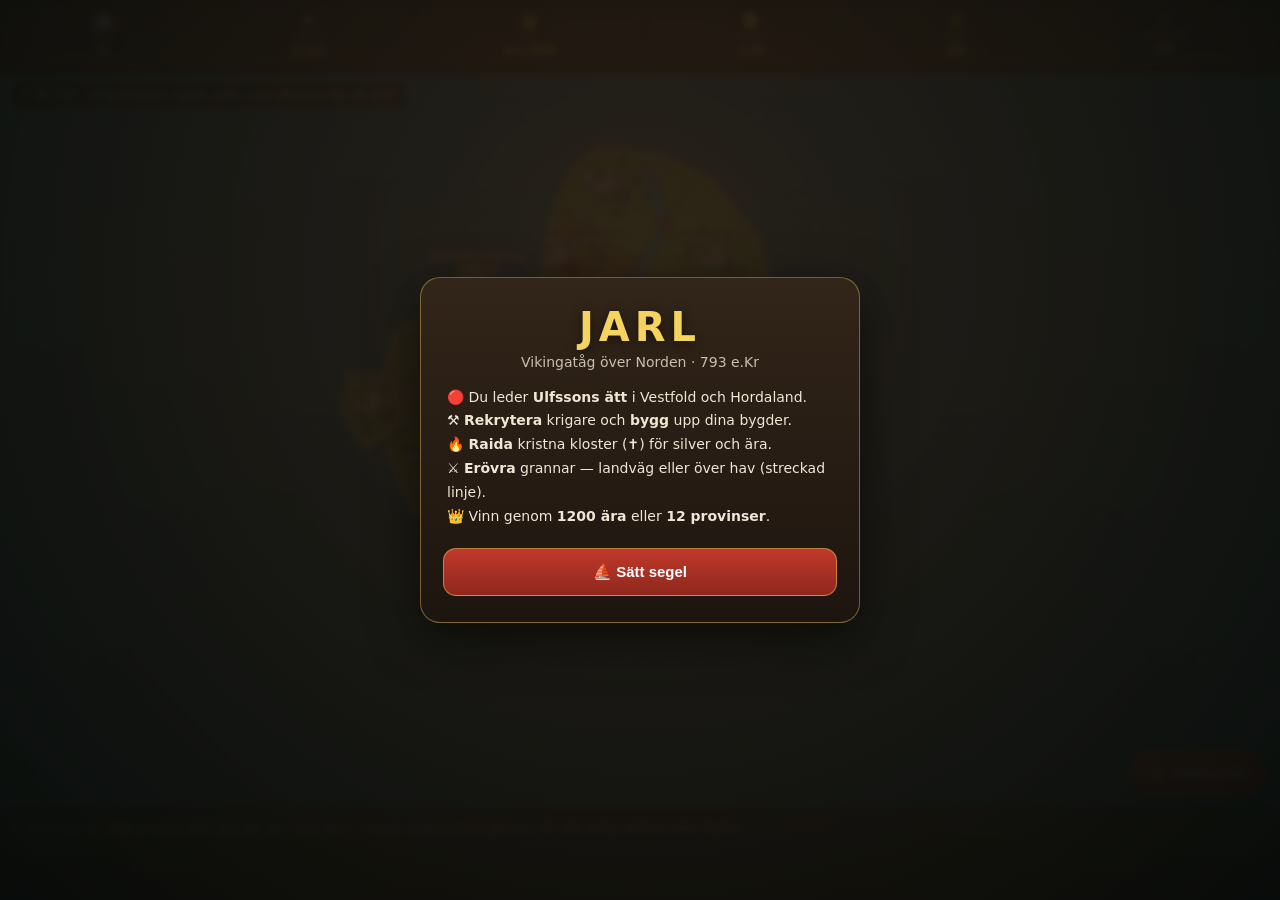
==== commit 6b2a4f4d: "Ny karta: Total War-stil med regiongränser, städer och terräng - Regioner som Voronoi-celler (klippt" ====
--- a/standalone.html
+++ b/standalone.html
@@ -204,22 +204,20 @@
 <script>
 // ============================================================
 //  JARL — config & speldata (vikingatidens norra Europa)
-//  Logisk värld är WORLD_W x WORLD_H. Kartan skalas till
-//  skärmen vid rendering (se render.js).
+//  Regioner genereras som Voronoi-celler ur frö-punkterna (x,y),
+//  klippta mot sin landmassa (LANDS[*].poly). Se render.js.
 // ============================================================
 
 const CONFIG = {
   WORLD_W: 1000,
   WORLD_H: 1180,
-  NODE_R: 26,            // provinsnodens radie i världsenheter
-  HIT_R: 58,             // träffradie för touch i världsenheter
 
   // ekonomi
   RECRUIT_BATCH: 5,
-  RECRUIT_SILVER: 25,    // per batch
-  RECRUIT_FOOD: 5,       // per batch
-  SETTLEMENT_INCOME: 4,  // bonus-silver per bebyggelsenivå
-  BUILD_BASE_COST: 60,   // * (nivå + 1)
+  RECRUIT_SILVER: 25,
+  RECRUIT_FOOD: 5,
+  SETTLEMENT_INCOME: 4,
+  BUILD_BASE_COST: 60,
   MAX_SETTLEMENT: 3,
 
   // seger / förlust
@@ -232,38 +230,39 @@
   { id:'player',    name:'Ulfssons ätt',   short:'Du',    color:'#c0392b', kind:'player'    },
   { id:'ravnsson',  name:'Ravnssons ätt',  short:'Ravn',  color:'#2c6e8f', kind:'viking'    },
   { id:'bjornsson', name:'Björnssons ätt', short:'Björn', color:'#7a9a3a', kind:'viking'    },
-  { id:'christian', name:'Kristna riken',  short:'Kors',  color:'#9a8a66', kind:'christian' },
-  { id:'neutral',   name:'Fria bygder',    short:'Fri',   color:'#6f6f6f', kind:'neutral'   },
+  { id:'christian', name:'Kristna riken',  short:'Kors',  color:'#9a7b46', kind:'christian' },
+  { id:'neutral',   name:'Fria bygder',    short:'Fri',   color:'#8d8674', kind:'neutral'   },
 ];
 
-// type: norse (Skandinavien) | island | christian (rika raid-mål)
+// land = landmassa-grupp. (x,y) = stadens läge + Voronoi-frö.
+// type: norse | island | christian (rika raid-mål)
 const PROVINCES = [
-  // --- Norge ---
-  { id:'trondelag', name:'Trøndelag',     x:445, y:170, owner:'neutral',   type:'norse',     garrison:6,  settlement:0, income:9,  food:5,  loot:45,  lootMax:60,  def:1.15 },
-  { id:'hordaland', name:'Hordaland',     x:378, y:300, owner:'player',    type:'norse',     garrison:7,  settlement:0, income:9,  food:4,  loot:40,  lootMax:55,  def:1.10 },
-  { id:'vestfold',  name:'Vestfold',      x:470, y:420, owner:'player',    type:'norse',     garrison:12, settlement:1, income:12, food:6,  loot:30,  lootMax:50,  def:1.10 },
-  // --- Sverige ---
-  { id:'uppland',   name:'Uppland',       x:618, y:325, owner:'bjornsson', type:'norse',     garrison:11, settlement:1, income:12, food:6,  loot:30,  lootMax:50,  def:1.10 },
-  { id:'gotaland',  name:'Götaland',      x:558, y:470, owner:'bjornsson', type:'norse',     garrison:7,  settlement:0, income:10, food:6,  loot:35,  lootMax:50,  def:1.05 },
-  { id:'skane',     name:'Skåne',         x:548, y:560, owner:'neutral',   type:'norse',     garrison:6,  settlement:0, income:11, food:7,  loot:40,  lootMax:55,  def:1.05 },
-  { id:'gotland',   name:'Gotland',       x:690, y:470, owner:'neutral',   type:'island',    garrison:5,  settlement:0, income:13, food:3,  loot:80,  lootMax:110, def:1.00 },
+  // --- Skandinaviska halvön ---
+  { id:'trondelag', name:'Trøndelag',  land:'scandia', x:452, y:182, owner:'neutral',   type:'norse',     garrison:6,  settlement:0, income:9,  food:5,  loot:45,  lootMax:60,  def:1.15 },
+  { id:'hordaland', name:'Hordaland',  land:'scandia', x:372, y:300, owner:'player',    type:'norse',     garrison:7,  settlement:0, income:9,  food:4,  loot:40,  lootMax:55,  def:1.10 },
+  { id:'vestfold',  name:'Vestfold',   land:'scandia', x:458, y:432, owner:'player',    type:'norse',     garrison:12, settlement:1, income:12, food:6,  loot:30,  lootMax:50,  def:1.10 },
+  { id:'uppland',   name:'Uppland',    land:'scandia', x:624, y:300, owner:'bjornsson', type:'norse',     garrison:11, settlement:1, income:12, food:6,  loot:30,  lootMax:50,  def:1.10 },
+  { id:'gotaland',  name:'Götaland',   land:'scandia', x:548, y:466, owner:'bjornsson', type:'norse',     garrison:7,  settlement:0, income:10, food:6,  loot:35,  lootMax:50,  def:1.05 },
+  { id:'skane',     name:'Skåne',      land:'scandia', x:524, y:556, owner:'neutral',   type:'norse',     garrison:6,  settlement:0, income:11, food:7,  loot:40,  lootMax:55,  def:1.05 },
   // --- Danmark ---
-  { id:'jylland',   name:'Jylland',       x:430, y:560, owner:'ravnsson',  type:'norse',     garrison:8,  settlement:0, income:11, food:7,  loot:35,  lootMax:55,  def:1.05 },
-  { id:'sjaelland', name:'Sjælland',      x:520, y:585, owner:'ravnsson',  type:'norse',     garrison:11, settlement:1, income:12, food:6,  loot:35,  lootMax:55,  def:1.10 },
+  { id:'jylland',   name:'Jylland',    land:'denmark', x:388, y:650, owner:'ravnsson',  type:'norse',     garrison:8,  settlement:0, income:11, food:7,  loot:35,  lootMax:55,  def:1.05 },
+  { id:'sjaelland', name:'Sjælland',   land:'denmark', x:466, y:668, owner:'ravnsson',  type:'norse',     garrison:11, settlement:1, income:12, food:6,  loot:35,  lootMax:55,  def:1.10 },
+  // --- Gotland ---
+  { id:'gotland',   name:'Gotland',    land:'gotland', x:722, y:474, owner:'neutral',   type:'island',    garrison:5,  settlement:0, income:13, food:3,  loot:80,  lootMax:110, def:1.00 },
   // --- Brittiska öarna ---
-  { id:'orkney',     name:'Orkneyöarna',  x:250, y:285, owner:'neutral',   type:'island',    garrison:4,  settlement:0, income:8,  food:3,  loot:60,  lootMax:80,  def:1.00 },
-  { id:'northumbria',name:'Northumbria',  x:222, y:455, owner:'christian', type:'christian', garrison:10, settlement:1, income:15, food:8,  loot:250, lootMax:250, def:1.20 }, // Lindisfarne!
-  { id:'mercia',     name:'Mercia',       x:198, y:560, owner:'christian', type:'christian', garrison:13, settlement:1, income:16, food:9,  loot:160, lootMax:180, def:1.20 },
-  { id:'eastanglia', name:'East Anglia',  x:288, y:585, owner:'christian', type:'christian', garrison:9,  settlement:0, income:14, food:8,  loot:170, lootMax:190, def:1.10 },
-  { id:'wessex',     name:'Wessex',       x:188, y:662, owner:'christian', type:'christian', garrison:16, settlement:2, income:18, food:10, loot:200, lootMax:220, def:1.30 },
-  { id:'dublin',     name:'Dublin',       x:92,  y:520, owner:'christian', type:'christian', garrison:8,  settlement:1, income:13, food:6,  loot:150, lootMax:170, def:1.10 },
+  { id:'orkney',     name:'Orkneyöarna', land:'orkney',  x:238, y:332, owner:'neutral',   type:'island',    garrison:4,  settlement:0, income:8,  food:3,  loot:60,  lootMax:80,  def:1.00 },
+  { id:'northumbria',name:'Northumbria',  land:'britain', x:198, y:452, owner:'christian', type:'christian', garrison:10, settlement:1, income:15, food:8,  loot:250, lootMax:250, def:1.20 }, // Lindisfarne!
+  { id:'mercia',     name:'Mercia',       land:'britain', x:196, y:548, owner:'christian', type:'christian', garrison:13, settlement:1, income:16, food:9,  loot:160, lootMax:180, def:1.20 },
+  { id:'eastanglia', name:'East Anglia',  land:'britain', x:262, y:600, owner:'christian', type:'christian', garrison:9,  settlement:0, income:14, food:8,  loot:170, lootMax:190, def:1.10 },
+  { id:'wessex',     name:'Wessex',       land:'britain', x:176, y:668, owner:'christian', type:'christian', garrison:16, settlement:2, income:18, food:10, loot:200, lootMax:220, def:1.30 },
+  { id:'dublin',     name:'Dublin',       land:'ireland', x:72,  y:536, owner:'christian', type:'christian', garrison:8,  settlement:1, income:13, food:6,  loot:150, lootMax:170, def:1.10 },
   // --- Kontinenten ---
-  { id:'frisia',     name:'Frisia',       x:430, y:702, owner:'christian', type:'christian', garrison:9,  settlement:0, income:14, food:8,  loot:140, lootMax:160, def:1.10 },
-  { id:'saxony',     name:'Sachsen',      x:540, y:742, owner:'christian', type:'christian', garrison:14, settlement:1, income:15, food:9,  loot:150, lootMax:170, def:1.20 },
-  { id:'frankia',    name:'Frankerriket', x:300, y:762, owner:'christian', type:'christian', garrison:18, settlement:2, income:20, food:11, loot:230, lootMax:250, def:1.35 },
+  { id:'frisia',     name:'Frisia',       land:'continent', x:425, y:770, owner:'christian', type:'christian', garrison:9,  settlement:0, income:14, food:8,  loot:140, lootMax:160, def:1.10 },
+  { id:'saxony',     name:'Sachsen',      land:'continent', x:560, y:792, owner:'christian', type:'christian', garrison:14, settlement:1, income:15, food:9,  loot:150, lootMax:170, def:1.20 },
+  { id:'frankia',    name:'Frankerriket', land:'continent', x:286, y:800, owner:'christian', type:'christian', garrison:18, settlement:2, income:20, food:11, loot:230, lootMax:250, def:1.35 },
 ];
 
-// [a, b, sea?] — sjövägar (dash) låter långskeppen slå till över vatten
+// [a, b, sea?] — sjövägar (sea=true) ritas som långskeppsleder; land = vägar med broar
 const EDGES = [
   ['trondelag','hordaland',false],
   ['hordaland','vestfold',false],
@@ -276,8 +275,8 @@
   ['skane','gotland',true],
   ['skane','sjaelland',true],
   ['gotaland','jylland',true],
-  ['jylland','sjaelland',true],
-  ['jylland','frisia',false],
+  ['jylland','sjaelland',false],
+  ['jylland','frisia',true],
   ['hordaland','orkney',true],
   ['trondelag','orkney',true],
   ['vestfold','northumbria',true],
@@ -298,25 +297,33 @@
   ['jylland','northumbria',true],
 ];
 
-// stiliserade landmassor (världskoordinater) som ritas bakom noderna
-const LANDMASSES = [
-  // Skandinaviska halvön
-  [[430,110],[510,120],[580,180],[660,290],[722,420],[660,520],[600,600],[545,615],[500,560],[470,470],[410,380],[372,270],[388,170]],
-  // Jylland
-  [[395,520],[475,520],[505,580],[470,635],[405,615],[378,560]],
-  // Sjælland
-  [[493,560],[562,560],[567,608],[503,618]],
-  // Gotland
-  [[665,445],[717,455],[717,500],[668,505]],
-  // Storbritannien
-  [[150,400],[300,410],[322,520],[300,612],[235,702],[160,700],[120,600],[112,480]],
-  // Irland
-  [[42,460],[140,465],[156,556],[92,596],[38,540]],
-  // Orkney
-  [[224,255],[286,260],[286,312],[226,316]],
-  // Kontinenten
-  [[232,668],[470,655],[600,665],[672,760],[600,862],[330,866],[224,802],[200,720]],
-];
+// Landmassor: poly = ytterkontur (världskoordinater, medurs), river = flodbana (valfri)
+const LANDS = {
+  scandia: {
+    poly: [[432,120],[524,128],[616,170],[688,262],[716,362],[676,464],[612,548],[558,602],[506,584],[464,520],[416,470],[368,402],[346,322],[362,222],[392,150]],
+    river: [[506,150],[540,242],[498,322],[558,402],[560,488],[538,556]],
+  },
+  denmark: {
+    poly: [[342,612],[472,610],[516,652],[492,706],[398,716],[346,676]],
+  },
+  gotland: {
+    poly: [[696,442],[750,450],[752,502],[700,506]],
+  },
+  britain: {
+    poly: [[150,388],[268,398],[300,470],[300,560],[268,642],[210,712],[138,710],[96,620],[84,498],[104,420]],
+    river: [[176,418],[212,496],[186,580],[224,656]],
+  },
+  orkney: {
+    poly: [[210,306],[266,310],[270,356],[214,360]],
+  },
+  ireland: {
+    poly: [[28,482],[112,486],[122,560],[60,602],[24,546]],
+  },
+  continent: {
+    poly: [[198,734],[470,724],[612,734],[678,796],[600,872],[330,874],[214,816]],
+    river: [[300,740],[372,792],[470,800],[566,820]],
+  },
+};
 // ============================================================
 //  JARL — spelmotor: tillstånd, ekonomi, strid, turer, AI
 // ============================================================
@@ -604,6 +611,8 @@
 })();
 // ============================================================
 //  JARL — kartrendering på canvas
+//  Total War-stil: ifyllda regioner (Voronoi-celler) med gränser,
+//  illustrerad terräng (gräs, skog, flod, broar) och städer.
 // ============================================================
 
 const Render = (function () {
@@ -611,6 +620,91 @@
   let scale = 1, ox = 0, oy = 0;
   let cssW = 0, cssH = 0;
 
+  const CELLS = {};       // provins-id -> regionpolygon (världskoord)
+  const CENTROID = {};    // provins-id -> [cx, cy]
+
+  // ---------- geometri ----------
+  function pointInPoly(x, y, poly) {
+    let inside = false;
+    for (let i = 0, j = poly.length - 1; i < poly.length; j = i++) {
+      const xi = poly[i][0], yi = poly[i][1], xj = poly[j][0], yj = poly[j][1];
+      if (((yi > y) !== (yj > y)) && (x < (xj - xi) * (y - yi) / (yj - yi) + xi)) inside = !inside;
+    }
+    return inside;
+  }
+
+  // klipp polygon mot halvplanet av punkter närmare frö S än O (perpendikulär bisektor)
+  function clipHalf(poly, sx, sy, oxp, oyp) {
+    const mx = (sx + oxp) / 2, my = (sy + oyp) / 2, nx = oxp - sx, ny = oyp - sy;
+    const side = p => (p[0] - mx) * nx + (p[1] - my) * ny;   // <=0 => närmare S (behåll)
+    const out = [];
+    for (let i = 0; i < poly.length; i++) {
+      const a = poly[i], b = poly[(i + 1) % poly.length];
+      const da = side(a), db = side(b);
+      if (da <= 0) out.push(a);
+      if ((da <= 0) !== (db <= 0)) {
+        const t = da / (da - db);
+        out.push([a[0] + t * (b[0] - a[0]), a[1] + t * (b[1] - a[1])]);
+      }
+    }
+    return out;
+  }
+
+  function polyCentroid(poly) {
+    let a = 0, cx = 0, cy = 0;
+    for (let i = 0, j = poly.length - 1; i < poly.length; j = i++) {
+      const f = poly[j][0] * poly[i][1] - poly[i][0] * poly[j][1];
+      a += f; cx += (poly[j][0] + poly[i][0]) * f; cy += (poly[j][1] + poly[i][1]) * f;
+    }
+    a *= 0.5;
+    if (Math.abs(a) < 1e-6) {
+      let mx = 0, my = 0; poly.forEach(p => { mx += p[0]; my += p[1]; });
+      return [mx / poly.length, my / poly.length];
+    }
+    return [cx / (6 * a), cy / (6 * a)];
+  }
+
+  // skärning mellan två segment; returnerar punkt eller null
+  function segInt(ax, ay, bx, by, cx, cy, dx, dy) {
+    const r1 = bx - ax, r2 = by - ay, s1 = dx - cx, s2 = dy - cy;
+    const den = r1 * s2 - r2 * s1;
+    if (Math.abs(den) < 1e-9) return null;
+    const t = ((cx - ax) * s2 - (cy - ay) * s1) / den;
+    const u = ((cx - ax) * r2 - (cy - ay) * r1) / den;
+    if (t < 0 || t > 1 || u < 0 || u > 1) return null;
+    return [ax + t * r1, ay + t * r2];
+  }
+
+  function buildRegions() {
+    const byLand = {};
+    PROVINCES.forEach(p => { (byLand[p.land] = byLand[p.land] || []).push(p); });
+    Object.keys(byLand).forEach(land => {
+      const base = LANDS[land].poly;
+      const seeds = byLand[land];
+      seeds.forEach(p => {
+        let cell = base.map(pt => [pt[0], pt[1]]);
+        seeds.forEach(o => { if (o.id !== p.id) cell = clipHalf(cell, p.x, p.y, o.x, o.y); });
+        CELLS[p.id] = cell;
+        CENTROID[p.id] = polyCentroid(cell);
+      });
+    });
+  }
+
+  // ---------- determinism (skog mm.) ----------
+  function hash(str) {
+    let h = 2166136261;
+    for (let i = 0; i < str.length; i++) { h ^= str.charCodeAt(i); h = Math.imul(h, 16777619); }
+    return h >>> 0;
+  }
+  function rnd(seed) {
+    let t = (seed + 0x6D2B79F5) | 0;
+    t = Math.imul(t ^ (t >>> 15), t | 1);
+    t ^= t + Math.imul(t ^ (t >>> 7), t | 61);
+    return ((t ^ (t >>> 14)) >>> 0) / 4294967296;
+  }
+  const dist = (ax, ay, bx, by) => Math.hypot(ax - bx, ay - by);
+
+  // ---------- transform ----------
   function attach(c) {
     canvas = c;
     ctx = c.getContext('2d');
@@ -618,7 +712,6 @@
     window.addEventListener('resize', resize);
     window.addEventListener('orientationchange', () => setTimeout(resize, 200));
   }
-
   function resize() {
     dpr = window.devicePixelRatio || 1;
     const r = canvas.getBoundingClientRect();
@@ -630,21 +723,19 @@
     ox = (cssW - CONFIG.WORLD_W * scale) / 2;
     oy = (cssH - CONFIG.WORLD_H * scale) / 2;
   }
-
   const w2s = (x, y) => ({ x: x * scale + ox, y: y * scale + oy });
   const s2w = (x, y) => ({ x: (x - ox) / scale, y: (y - oy) / scale });
 
+  // ---------- picking ----------
+  function regionAt(x, y) {
+    for (const id in CELLS) if (pointInPoly(x, y, CELLS[id])) return id;
+    return null;
+  }
   function pickProvince(sx, sy) {
     const wp = s2w(sx, sy);
-    let best = null, bd = 1e9;
-    Object.values(Engine.state.provinces).forEach(p => {
-      const d = Math.hypot(p.x - wp.x, p.y - wp.y);
-      if (d < bd) { bd = d; best = p; }
-    });
-    return (best && bd <= CONFIG.HIT_R) ? best : null;
-  }
-
-  // vilka grannar är giltiga mål för den valda (spelarägda, ej agerade) provinsen
+    const id = regionAt(wp.x, wp.y);
+    return id ? Engine.prov(id) : null;
+  }
   function validTargets(selId) {
     const res = {};
     if (!selId) return res;
@@ -656,143 +747,285 @@
     return res;
   }
 
+  // ---------- ritprimitiver ----------
+  function pathPolyW(poly) {
+    poly.forEach((pt, i) => { const s = w2s(pt[0], pt[1]); i ? ctx.lineTo(s.x, s.y) : ctx.moveTo(s.x, s.y); });
+    ctx.closePath();
+  }
+  function tri(x1, y1, x2, y2, x3, y3) { ctx.beginPath(); ctx.moveTo(x1, y1); ctx.lineTo(x2, y2); ctx.lineTo(x3, y3); ctx.closePath(); ctx.fill(); }
+  function rrect(x, y, w, h, r) {
+    ctx.beginPath();
+    ctx.moveTo(x + r, y); ctx.arcTo(x + w, y, x + w, y + h, r); ctx.arcTo(x + w, y + h, x, y + h, r);
+    ctx.arcTo(x, y + h, x, y, r); ctx.arcTo(x, y, x + w, y, r); ctx.closePath();
+  }
+
+  const GRASS = ['#7aa047', '#86a94f', '#6f9740', '#80a44a'];
+  function grassFor(id) { return GRASS[hash(id) % GRASS.length]; }
+
+  // ---------- huvudritning ----------
   function draw(now) {
     if (!ctx || cssW === 0) return;
     const t = (now || 0) / 1000;
     ctx.setTransform(dpr, 0, 0, dpr, 0, 0);
     ctx.clearRect(0, 0, cssW, cssH);
 
+    drawSea(t);
+    Object.keys(LANDS).forEach(drawLand);
+    drawHighlights(t);
+    drawConnections(t);
+    Object.values(Engine.state.provinces).forEach(drawCity);
+    Object.values(Engine.state.provinces).forEach(drawLabel);
+  }
+
+  function drawSea(t) {
     const g = ctx.createLinearGradient(0, 0, 0, cssH);
-    g.addColorStop(0, '#173543');
-    g.addColorStop(1, '#0d2229');
-    ctx.fillStyle = g;
-    ctx.fillRect(0, 0, cssW, cssH);
-
-    drawLandmasses();
-    drawEdges();
-    drawNodes(t);
-  }
-
-  function drawLandmasses() {
+    g.addColorStop(0, '#2b6e86'); g.addColorStop(1, '#1c4f63');
+    ctx.fillStyle = g; ctx.fillRect(0, 0, cssW, cssH);
+    // stiltje-vågor
+    ctx.strokeStyle = 'rgba(255,255,255,0.06)'; ctx.lineWidth = 1.5;
+    const step = 46 * scale;
+    for (let yy = (t * 6 % step) - step; yy < cssH; yy += step) {
+      for (let xx = 0; xx < cssW; xx += step) {
+        ctx.beginPath(); ctx.arc(xx + (Math.floor(yy / step) % 2 ? step / 2 : 0), yy, 5 * scale, Math.PI * 0.15, Math.PI * 0.85); ctx.stroke();
+      }
+    }
+  }
+
+  function drawLand(land) {
+    const info = LANDS[land];
+    const seeds = PROVINCES.filter(p => p.land === land);
+
+    // skugga under landmassan (djup)
     ctx.save();
-    ctx.fillStyle = '#3f4a37';
-    ctx.strokeStyle = 'rgba(18,26,16,0.55)';
-    ctx.lineWidth = 2;
+    ctx.fillStyle = 'rgba(10,25,30,0.35)';
+    ctx.beginPath();
+    info.poly.forEach((pt, i) => { const s = w2s(pt[0], pt[1]); const x = s.x + 5, y = s.y + 7; i ? ctx.lineTo(x, y) : ctx.moveTo(x, y); });
+    ctx.closePath(); ctx.fill();
+    ctx.restore();
+
+    // gräs + ägartint per region
+    seeds.forEach(p => {
+      const cell = CELLS[p.id]; if (!cell || cell.length < 3) return;
+      ctx.beginPath(); pathPolyW(cell);
+      ctx.fillStyle = grassFor(p.id); ctx.fill();
+      const f = Engine.fac(Engine.prov(p.id).owner);
+      if (f.kind !== 'neutral') { ctx.save(); ctx.globalAlpha = 0.34; ctx.fillStyle = f.color; ctx.fill(); ctx.restore(); }
+    });
+
+    // terräng-dekor (skog/berg) klippt till landmassan
+    ctx.save();
+    ctx.beginPath(); pathPolyW(info.poly); ctx.clip();
+    seeds.forEach(decorateCell);
+    ctx.restore();
+
+    // interna regiongränser
+    seeds.forEach(p => {
+      const cell = CELLS[p.id]; if (!cell || cell.length < 3) return;
+      ctx.beginPath(); pathPolyW(cell);
+      ctx.lineJoin = 'round'; ctx.lineWidth = 1.6; ctx.strokeStyle = 'rgba(70,55,30,0.55)'; ctx.stroke();
+    });
+
+    // kust: strand + mörk linje
     ctx.lineJoin = 'round';
-    LANDMASSES.forEach(poly => {
-      ctx.beginPath();
-      poly.forEach((pt, i) => {
-        const s = w2s(pt[0], pt[1]);
-        i ? ctx.lineTo(s.x, s.y) : ctx.moveTo(s.x, s.y);
-      });
-      ctx.closePath();
-      ctx.fill();
-      ctx.stroke();
-    });
+    ctx.beginPath(); pathPolyW(info.poly); ctx.lineWidth = 5; ctx.strokeStyle = '#d8b878'; ctx.stroke();
+    ctx.beginPath(); pathPolyW(info.poly); ctx.lineWidth = 2; ctx.strokeStyle = 'rgba(40,55,35,0.65)'; ctx.stroke();
+
+    // flod
+    if (info.river) drawRiver(info.river);
+  }
+
+  function decorateCell(p) {
+    const cell = CELLS[p.id]; if (!cell || cell.length < 3) return;
+    const c = CENTROID[p.id];
+    const seed = hash(p.id);
+    const big = p.land === 'scandia' || p.land === 'britain' || p.land === 'continent';
+    const n = big ? 7 : 3;
+    for (let i = 0; i < n; i++) {
+      const ang = rnd(seed + i * 3) * 6.283;
+      const rad = (0.3 + rnd(seed + i * 7) * 0.6) * 64;
+      const wx = c[0] + Math.cos(ang) * rad, wy = c[1] + Math.sin(ang) * rad;
+      if (pointInPoly(wx, wy, cell) && dist(wx, wy, p.x, p.y) > 28) drawTree(wx, wy);
+    }
+    if (p.id === 'trondelag') { drawMountain(p.x - 34, p.y + 2); drawMountain(p.x + 4, p.y - 12); }
+    if (p.id === 'wessex') { drawMountain(p.x - 28, p.y + 6); }
+  }
+
+  function drawTree(wx, wy) {
+    const s = w2s(wx, wy), h = Math.max(7, 13 * scale);
+    ctx.fillStyle = 'rgba(20,35,15,0.25)';
+    ctx.beginPath(); ctx.ellipse(s.x, s.y + 1, h * 0.5, h * 0.2, 0, 0, 6.283); ctx.fill();
+    ctx.fillStyle = '#4a6a2c'; tri(s.x, s.y - h, s.x - h * 0.6, s.y, s.x + h * 0.6, s.y);
+    ctx.fillStyle = '#3d5a23'; tri(s.x, s.y - h * 1.4, s.x - h * 0.5, s.y - h * 0.45, s.x + h * 0.5, s.y - h * 0.45);
+  }
+
+  function drawMountain(wx, wy) {
+    const s = w2s(wx, wy), h = Math.max(14, 26 * scale);
+    ctx.fillStyle = '#8a8478'; tri(s.x, s.y - h, s.x - h * 0.7, s.y, s.x + h * 0.7, s.y);
+    ctx.fillStyle = '#f1f0ec'; tri(s.x, s.y - h, s.x - h * 0.22, s.y - h * 0.5, s.x + h * 0.22, s.y - h * 0.5);
+  }
+
+  function drawRiver(pts) {
+    const w = Math.max(5, 15 * scale);
+    ctx.save(); ctx.lineCap = 'round'; ctx.lineJoin = 'round';
+    ctx.beginPath();
+    pts.forEach((pt, i) => { const s = w2s(pt[0], pt[1]); i ? ctx.lineTo(s.x, s.y) : ctx.moveTo(s.x, s.y); });
+    ctx.lineWidth = w; ctx.strokeStyle = '#2f72a0'; ctx.stroke();
+    ctx.lineWidth = w * 0.5; ctx.strokeStyle = '#5aa6d2'; ctx.stroke();
     ctx.restore();
   }
 
-  function drawEdges() {
+  // ---------- vägar / sjövägar / broar ----------
+  function drawConnections(t) {
     EDGES.forEach(([a, b, sea]) => {
       const pa = Engine.prov(a), pb = Engine.prov(b);
-      const sa = w2s(pa.x, pa.y), sb = w2s(pb.x, pb.y);
+      if (pa.land === pb.land && !sea) drawRoad(pa, pb);
+      else drawSeaRoute(pa, pb);
+    });
+  }
+
+  function drawRoad(pa, pb) {
+    const sa = w2s(pa.x, pa.y), sb = w2s(pb.x, pb.y);
+    ctx.save(); ctx.lineCap = 'round';
+    ctx.setLineDash([2, 7]); ctx.lineWidth = 3.5; ctx.strokeStyle = 'rgba(110,86,52,0.7)';
+    ctx.beginPath(); ctx.moveTo(sa.x, sa.y); ctx.lineTo(sb.x, sb.y); ctx.stroke();
+    ctx.restore();
+    const riv = LANDS[pa.land].river;
+    if (riv) for (let i = 0; i < riv.length - 1; i++) {
+      const ip = segInt(pa.x, pa.y, pb.x, pb.y, riv[i][0], riv[i][1], riv[i + 1][0], riv[i + 1][1]);
+      if (ip) drawBridge(ip, riv[i], riv[i + 1]);
+    }
+  }
+
+  function drawBridge(wpt, ra, rb) {
+    const s = w2s(wpt[0], wpt[1]);
+    const ang = Math.atan2(rb[1] - ra[1], rb[0] - ra[0]) + Math.PI / 2; // tvärs floden
+    const len = Math.max(16, 30 * scale), wdt = Math.max(7, 12 * scale);
+    ctx.save();
+    ctx.translate(s.x, s.y); ctx.rotate(ang);
+    ctx.fillStyle = '#7d5a36'; rrect(-len / 2, -wdt / 2, len, wdt, 3); ctx.fill();
+    ctx.fillStyle = '#9c7748';
+    const planks = 4;
+    for (let i = 0; i < planks; i++) { rrect(-len / 2 + 2 + i * (len - 4) / planks, -wdt / 2 + 2, (len - 4) / planks - 2, wdt - 4, 1); ctx.fill(); }
+    ctx.restore();
+  }
+
+  function drawSeaRoute(pa, pb) {
+    const sa = w2s(pa.x, pa.y), sb = w2s(pb.x, pb.y);
+    ctx.save(); ctx.lineCap = 'round';
+    ctx.setLineDash([3, 8]); ctx.lineWidth = 2; ctx.strokeStyle = 'rgba(225,240,248,0.35)';
+    ctx.beginPath(); ctx.moveTo(sa.x, sa.y); ctx.lineTo(sb.x, sb.y); ctx.stroke();
+    ctx.restore();
+    // litet skepp i mitten
+    const mx = (sa.x + sb.x) / 2, my = (sa.y + sb.y) / 2, sz = Math.max(4, 6 * scale);
+    ctx.save(); ctx.translate(mx, my); ctx.rotate(Math.atan2(sb.y - sa.y, sb.x - sa.x));
+    ctx.fillStyle = 'rgba(60,40,25,0.8)';
+    ctx.beginPath(); ctx.moveTo(-sz, -sz * 0.5); ctx.lineTo(sz, -sz * 0.5); ctx.lineTo(sz * 0.6, sz * 0.5); ctx.lineTo(-sz * 0.6, sz * 0.5); ctx.closePath(); ctx.fill();
+    ctx.restore();
+  }
+
+  // ---------- markeringar ----------
+  function drawHighlights(t) {
+    const sel = Engine.state.selected;
+    if (!sel) return;
+    const pulse = 0.5 + 0.5 * Math.sin(t * 4);
+    const targets = validTargets(sel);
+    Object.keys(targets).forEach(id => {
+      const cell = CELLS[id]; if (!cell) return;
+      const enemy = targets[id] === 'enemy';
       ctx.save();
-      ctx.lineWidth = sea ? 1.5 : 2.5;
-      ctx.strokeStyle = sea ? 'rgba(180,212,228,0.28)' : 'rgba(126,146,112,0.55)';
-      if (sea) ctx.setLineDash([6, 7]);
-      ctx.beginPath();
-      ctx.moveTo(sa.x, sa.y);
-      ctx.lineTo(sb.x, sb.y);
+      ctx.beginPath(); pathPolyW(cell);
+      ctx.fillStyle = enemy ? `rgba(255,90,70,${0.10 + pulse * 0.16})` : `rgba(120,225,120,${0.10 + pulse * 0.14})`;
+      ctx.fill();
+      ctx.lineWidth = 2.5 + pulse * 1.5; ctx.strokeStyle = enemy ? `rgba(255,120,95,${0.7 + pulse * 0.3})` : `rgba(150,240,150,0.9)`;
       ctx.stroke();
       ctx.restore();
     });
-  }
-
-  function drawNodes(t) {
-    const sel = Engine.state.selected;
-    const targets = validTargets(sel);
-    const pulse = 0.5 + 0.5 * Math.sin(t * 3);
-    const r = CONFIG.NODE_R * scale;
-    const TAU = Math.PI * 2;
-
-    Object.values(Engine.state.provinces).forEach(p => {
-      const s = w2s(p.x, p.y);
-      const f = Engine.fac(p.owner);
-
-      // mål-glöd
-      if (targets[p.id]) {
-        ctx.beginPath();
-        ctx.arc(s.x, s.y, r + 6 + pulse * 4, 0, TAU);
-        ctx.fillStyle = targets[p.id] === 'friend'
-          ? `rgba(120,220,120,${0.18 + pulse * 0.20})`
-          : `rgba(255,120,90,${0.20 + pulse * 0.22})`;
-        ctx.fill();
-      }
-      // markerad ring
-      if (sel === p.id) {
-        ctx.beginPath();
-        ctx.arc(s.x, s.y, r + 5 + pulse * 3, 0, TAU);
-        ctx.lineWidth = 3;
-        ctx.strokeStyle = `rgba(255,255,255,${0.55 + pulse * 0.4})`;
-        ctx.stroke();
-      }
-
-      // nodkropp
-      ctx.beginPath();
-      ctx.arc(s.x, s.y, r, 0, TAU);
-      ctx.fillStyle = f.color;
-      ctx.fill();
-      ctx.lineWidth = 2.5;
-      ctx.strokeStyle = p.acted && p.owner === 'player' ? 'rgba(0,0,0,0.7)' : 'rgba(0,0,0,0.4)';
-      ctx.stroke();
-      if (p.acted && p.owner === 'player') {
-        ctx.globalAlpha = 0.45;
-        ctx.fillStyle = '#000';
-        ctx.beginPath(); ctx.arc(s.x, s.y, r, 0, TAU); ctx.fill();
-        ctx.globalAlpha = 1;
-      }
-
-      // garnison
-      ctx.fillStyle = '#fff';
-      ctx.font = `bold ${Math.round(r * 0.95)}px system-ui, sans-serif`;
-      ctx.textAlign = 'center';
-      ctx.textBaseline = 'middle';
-      ctx.fillText(String(p.garrison), s.x, s.y);
-
-      // bebyggelse-pricks ovanför
-      for (let i = 0; i < p.settlement; i++) {
-        ctx.beginPath();
-        ctx.arc(s.x - (p.settlement - 1) * 5 + i * 10, s.y - r - 7, 3, 0, TAU);
-        ctx.fillStyle = '#f4d35e';
-        ctx.fill();
-      }
-
-      // kors för kristna riken (raid-mål)
-      if (p.type === 'christian') {
-        ctx.fillStyle = 'rgba(255,255,255,0.85)';
-        ctx.font = `${Math.round(r * 0.8)}px serif`;
-        ctx.textAlign = 'center';
-        ctx.textBaseline = 'middle';
-        ctx.fillText('✝', s.x + r * 0.85, s.y - r * 0.75);
-      }
-      // myntglimt vid rikt rovbyte
-      if (p.loot >= 80) {
-        ctx.font = `${Math.round(r * 0.7)}px serif`;
-        ctx.fillText('🪙', s.x - r * 0.85, s.y - r * 0.75);
-      }
-
-      // namnetikett
-      ctx.font = `600 ${Math.max(10, Math.round(12 * Math.min(1, scale / 0.42)))}px system-ui, sans-serif`;
-      ctx.textBaseline = 'top';
-      ctx.lineWidth = 3;
-      ctx.strokeStyle = 'rgba(0,0,0,0.65)';
-      ctx.strokeText(p.name, s.x, s.y + r + 4);
-      ctx.fillStyle = 'rgba(255,255,255,0.94)';
-      ctx.fillText(p.name, s.x, s.y + r + 4);
-    });
-  }
-
-  return { attach, resize, draw, pickProvince, validTargets };
+    const cell = CELLS[sel]; if (cell) {
+      ctx.save();
+      ctx.beginPath(); pathPolyW(cell);
+      ctx.fillStyle = 'rgba(255,255,255,0.10)'; ctx.fill();
+      ctx.lineWidth = 3; ctx.strokeStyle = `rgba(255,224,130,${0.75 + pulse * 0.25})`; ctx.stroke();
+      ctx.restore();
+    }
+  }
+
+  // ---------- städer ----------
+  function drawCity(p) {
+    const s = w2s(p.x, p.y);
+    const f = Engine.fac(p.owner);
+    const u = Math.max(0.55, scale * 1.25);   // pixel-enhet för stadens skala
+    const lvl = p.settlement;
+
+    // skugga
+    ctx.fillStyle = 'rgba(0,0,0,0.22)';
+    ctx.beginPath(); ctx.ellipse(s.x, s.y + 11 * u, 24 * u, 9 * u, 0, 0, 6.283); ctx.fill();
+
+    // ringmur vid hög nivå
+    if (lvl >= 2) {
+      ctx.fillStyle = '#cdbf9e';
+      ctx.beginPath(); ctx.ellipse(s.x, s.y + 4 * u, 23 * u, 13 * u, 0, 0, 6.283); ctx.fill();
+      ctx.strokeStyle = '#a8966f'; ctx.lineWidth = 2 * u; ctx.stroke();
+    }
+
+    const house = (dx, dy, w, h, roof) => {
+      ctx.fillStyle = '#e7d3a8'; rrect(s.x + dx - w / 2, s.y + dy - h, w, h, 1.5 * u); ctx.fill();
+      ctx.fillStyle = roof; tri(s.x + dx, s.y + dy - h - w * 0.5, s.x + dx - w * 0.62, s.y + dy - h, s.x + dx + w * 0.62, s.y + dy - h);
+    };
+
+    // bystugor
+    house(-13 * u, 5 * u, 11 * u, 9 * u, '#b4502f');
+    house(12 * u, 6 * u, 10 * u, 8 * u, '#9c4a2b');
+    if (lvl >= 1) house(-2 * u, 11 * u, 9 * u, 7 * u, '#a85230');
+
+    if (p.type === 'christian') {
+      // kyrka med kors
+      ctx.fillStyle = '#efe7d4'; rrect(s.x - 5 * u, s.y - 16 * u, 10 * u, 18 * u, 1.5 * u); ctx.fill();
+      ctx.fillStyle = '#cdbf9e'; tri(s.x, s.y - 24 * u, s.x - 6 * u, s.y - 16 * u, s.x + 6 * u, s.y - 16 * u);
+      ctx.strokeStyle = '#6c5a3a'; ctx.lineWidth = Math.max(1, 1.6 * u);
+      ctx.beginPath(); ctx.moveTo(s.x, s.y - 31 * u); ctx.lineTo(s.x, s.y - 24 * u); ctx.moveTo(s.x - 2.5 * u, s.y - 28.5 * u); ctx.lineTo(s.x + 2.5 * u, s.y - 28.5 * u); ctx.stroke();
+    } else {
+      // kärntorn (keep)
+      ctx.fillStyle = '#bdb6a6'; rrect(s.x - 7 * u, s.y - 18 * u, 14 * u, 22 * u, 2 * u); ctx.fill();
+      ctx.fillStyle = '#a49d8c';
+      for (let i = 0; i < 3; i++) { ctx.fillRect(s.x - 7 * u + i * 5 * u, s.y - 21 * u, 3.2 * u, 3.5 * u); }
+      ctx.fillStyle = 'rgba(0,0,0,0.18)'; rrect(s.x - 2 * u, s.y - 9 * u, 4 * u, 9 * u, 1 * u); ctx.fill();
+    }
+
+    // baner i ägarfärg
+    ctx.strokeStyle = '#5a4a32'; ctx.lineWidth = Math.max(1, 1.6 * u);
+    ctx.beginPath(); ctx.moveTo(s.x + 9 * u, s.y - 14 * u); ctx.lineTo(s.x + 9 * u, s.y - 30 * u); ctx.stroke();
+    ctx.fillStyle = f.color;
+    ctx.beginPath(); ctx.moveTo(s.x + 9 * u, s.y - 30 * u); ctx.lineTo(s.x + 22 * u, s.y - 27 * u); ctx.lineTo(s.x + 9 * u, s.y - 24 * u); ctx.closePath(); ctx.fill();
+    ctx.strokeStyle = 'rgba(0,0,0,0.35)'; ctx.lineWidth = 1; ctx.stroke();
+
+    // garnison-bricka
+    const bx = s.x + 16 * u, by = s.y + 9 * u, br = Math.max(8, 10 * u);
+    ctx.beginPath(); ctx.arc(bx, by, br, 0, 6.283);
+    ctx.fillStyle = '#241a12'; ctx.fill();
+    ctx.lineWidth = 2; ctx.strokeStyle = f.color; ctx.stroke();
+    ctx.fillStyle = '#fff'; ctx.textAlign = 'center'; ctx.textBaseline = 'middle';
+    ctx.font = `bold ${Math.max(10, br * 1.05)}px system-ui, sans-serif`;
+    ctx.fillText(String(p.garrison), bx, by);
+  }
+
+  function drawLabel(p) {
+    const c = CENTROID[p.id];
+    const s = w2s(c[0], c[1]);
+    const fontPx = Math.max(10, 13 * Math.min(1, scale / 0.4));
+    ctx.font = `600 ${fontPx}px system-ui, sans-serif`;
+    ctx.textAlign = 'center'; ctx.textBaseline = 'middle';
+    const yy = s.y - 30 * Math.max(0.55, scale * 1.25);
+    ctx.lineWidth = 3; ctx.strokeStyle = 'rgba(20,15,10,0.75)'; ctx.strokeText(p.name, s.x, yy);
+    ctx.fillStyle = 'rgba(255,250,238,0.96)'; ctx.fillText(p.name, s.x, yy);
+  }
+
+  buildRegions();
+
+  return {
+    attach, resize, draw, pickProvince, validTargets,
+    buildRegions, regionAt, cellOf: id => CELLS[id], centroidOf: id => CENTROID[id],
+    _geo: { pointInPoly, polyCentroid },
+  };
 })();
 // ============================================================
 //  JARL — HUD, paneler, inmatning, overlays
@@ -1024,7 +1257,7 @@
          <h1>JARL</h1>
          <p class="sub">Vikingatåg över Norden · 793 e.Kr</p>
          <ul>
-           <li>🔴 Du leder <b>Ulfssons ätt</b> i Vestfold.</li>
+           <li>🔴 Du leder <b>Ulfssons ätt</b> i Vestfold och Hordaland.</li>
            <li>⚒️ <b>Rekrytera</b> krigare och <b>bygg</b> upp dina bygder.</li>
            <li>🔥 <b>Raida</b> kristna kloster (✝) för silver och ära.</li>
            <li>⚔️ <b>Erövra</b> grannar — landväg eller över hav (streckad linje).</li>
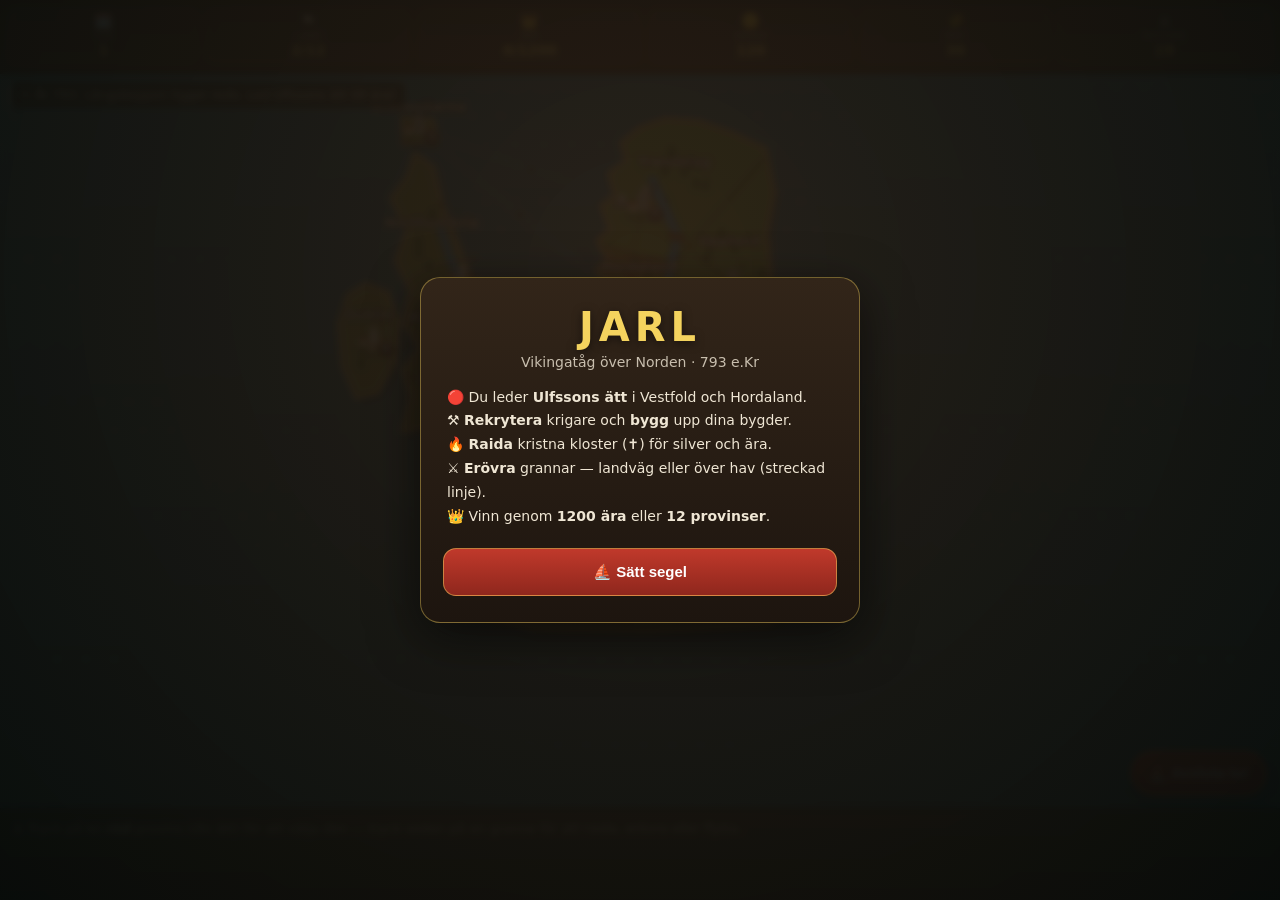
==== commit 188b96a8: "Realistiska kustlinjer + proportioner i stället för runda öar - Skandinaviska halvön med flikig fjor" ====
--- a/standalone.html
+++ b/standalone.html
@@ -204,15 +204,15 @@
 <script>
 // ============================================================
 //  JARL — config & speldata (vikingatidens norra Europa)
-//  Regioner genereras som Voronoi-celler ur frö-punkterna (x,y),
-//  klippta mot sin landmassa (LANDS[*].poly). Se render.js.
+//  Landmassorna har realistiska kustlinjer (LANDS[*].poly).
+//  Regioner = Voronoi-celler ur städernas frö-punkter (x,y),
+//  klippta mot sin landmassa. Se render.js.
 // ============================================================
 
 const CONFIG = {
   WORLD_W: 1000,
   WORLD_H: 1180,
 
-  // ekonomi
   RECRUIT_BATCH: 5,
   RECRUIT_SILVER: 25,
   RECRUIT_FOOD: 5,
@@ -220,7 +220,6 @@
   BUILD_BASE_COST: 60,
   MAX_SETTLEMENT: 3,
 
-  // seger / förlust
   RENOWN_TO_WIN: 1200,
   PROVINCES_TO_WIN: 12,
 };
@@ -234,35 +233,35 @@
   { id:'neutral',   name:'Fria bygder',    short:'Fri',   color:'#8d8674', kind:'neutral'   },
 ];
 
-// land = landmassa-grupp. (x,y) = stadens läge + Voronoi-frö.
+// land = landmassa-grupp. (x,y) = stadens läge + Voronoi-frö (geografiskt placerat).
 // type: norse | island | christian (rika raid-mål)
 const PROVINCES = [
-  // --- Skandinaviska halvön ---
-  { id:'trondelag', name:'Trøndelag',  land:'scandia', x:452, y:182, owner:'neutral',   type:'norse',     garrison:6,  settlement:0, income:9,  food:5,  loot:45,  lootMax:60,  def:1.15 },
-  { id:'hordaland', name:'Hordaland',  land:'scandia', x:372, y:300, owner:'player',    type:'norse',     garrison:7,  settlement:0, income:9,  food:4,  loot:40,  lootMax:55,  def:1.10 },
-  { id:'vestfold',  name:'Vestfold',   land:'scandia', x:458, y:432, owner:'player',    type:'norse',     garrison:12, settlement:1, income:12, food:6,  loot:30,  lootMax:50,  def:1.10 },
-  { id:'uppland',   name:'Uppland',    land:'scandia', x:624, y:300, owner:'bjornsson', type:'norse',     garrison:11, settlement:1, income:12, food:6,  loot:30,  lootMax:50,  def:1.10 },
-  { id:'gotaland',  name:'Götaland',   land:'scandia', x:548, y:466, owner:'bjornsson', type:'norse',     garrison:7,  settlement:0, income:10, food:6,  loot:35,  lootMax:50,  def:1.05 },
-  { id:'skane',     name:'Skåne',      land:'scandia', x:524, y:556, owner:'neutral',   type:'norse',     garrison:6,  settlement:0, income:11, food:7,  loot:40,  lootMax:55,  def:1.05 },
-  // --- Danmark ---
-  { id:'jylland',   name:'Jylland',    land:'denmark', x:388, y:650, owner:'ravnsson',  type:'norse',     garrison:8,  settlement:0, income:11, food:7,  loot:35,  lootMax:55,  def:1.05 },
-  { id:'sjaelland', name:'Sjælland',   land:'denmark', x:466, y:668, owner:'ravnsson',  type:'norse',     garrison:11, settlement:1, income:12, food:6,  loot:35,  lootMax:55,  def:1.10 },
+  // --- Skandinaviska halvön (Norge i väster, Sverige i öster) ---
+  { id:'trondelag', name:'Trøndelag',  land:'scandia', x:505, y:215, owner:'neutral',   type:'norse',     garrison:6,  settlement:0, income:9,  food:5,  loot:45,  lootMax:60,  def:1.15 },
+  { id:'hordaland', name:'Hordaland',  land:'scandia', x:470, y:360, owner:'player',    type:'norse',     garrison:7,  settlement:0, income:9,  food:4,  loot:40,  lootMax:55,  def:1.10 },
+  { id:'vestfold',  name:'Vestfold',   land:'scandia', x:525, y:475, owner:'player',    type:'norse',     garrison:12, settlement:1, income:12, food:6,  loot:30,  lootMax:50,  def:1.10 },
+  { id:'uppland',   name:'Uppland',    land:'scandia', x:650, y:340, owner:'bjornsson', type:'norse',     garrison:11, settlement:1, income:12, food:6,  loot:30,  lootMax:50,  def:1.10 },
+  { id:'gotaland',  name:'Götaland',   land:'scandia', x:600, y:520, owner:'bjornsson', type:'norse',     garrison:7,  settlement:0, income:10, food:6,  loot:35,  lootMax:50,  def:1.05 },
+  { id:'skane',     name:'Skåne',      land:'scandia', x:548, y:575, owner:'neutral',   type:'norse',     garrison:6,  settlement:0, income:11, food:7,  loot:40,  lootMax:55,  def:1.05 },
+  // --- Danmark: Jylland (halvö av kontinenten) + Själland (ö) ---
+  { id:'jylland',   name:'Jylland',    land:'continent', x:428, y:648, owner:'ravnsson', type:'norse',    garrison:8,  settlement:0, income:11, food:7,  loot:35,  lootMax:55,  def:1.05 },
+  { id:'sjaelland', name:'Sjælland',   land:'zealand',   x:528, y:632, owner:'ravnsson', type:'norse',    garrison:11, settlement:1, income:12, food:6,  loot:35,  lootMax:55,  def:1.10 },
   // --- Gotland ---
-  { id:'gotland',   name:'Gotland',    land:'gotland', x:722, y:474, owner:'neutral',   type:'island',    garrison:5,  settlement:0, income:13, food:3,  loot:80,  lootMax:110, def:1.00 },
+  { id:'gotland',   name:'Gotland',    land:'gotland', x:756, y:486, owner:'neutral',   type:'island',    garrison:5,  settlement:0, income:13, food:3,  loot:80,  lootMax:110, def:1.00 },
   // --- Brittiska öarna ---
-  { id:'orkney',     name:'Orkneyöarna', land:'orkney',  x:238, y:332, owner:'neutral',   type:'island',    garrison:4,  settlement:0, income:8,  food:3,  loot:60,  lootMax:80,  def:1.00 },
-  { id:'northumbria',name:'Northumbria',  land:'britain', x:198, y:452, owner:'christian', type:'christian', garrison:10, settlement:1, income:15, food:8,  loot:250, lootMax:250, def:1.20 }, // Lindisfarne!
-  { id:'mercia',     name:'Mercia',       land:'britain', x:196, y:548, owner:'christian', type:'christian', garrison:13, settlement:1, income:16, food:9,  loot:160, lootMax:180, def:1.20 },
-  { id:'eastanglia', name:'East Anglia',  land:'britain', x:262, y:600, owner:'christian', type:'christian', garrison:9,  settlement:0, income:14, food:8,  loot:170, lootMax:190, def:1.10 },
-  { id:'wessex',     name:'Wessex',       land:'britain', x:176, y:668, owner:'christian', type:'christian', garrison:16, settlement:2, income:18, food:10, loot:200, lootMax:220, def:1.30 },
-  { id:'dublin',     name:'Dublin',       land:'ireland', x:72,  y:536, owner:'christian', type:'christian', garrison:8,  settlement:1, income:13, food:6,  loot:150, lootMax:170, def:1.10 },
-  // --- Kontinenten ---
-  { id:'frisia',     name:'Frisia',       land:'continent', x:425, y:770, owner:'christian', type:'christian', garrison:9,  settlement:0, income:14, food:8,  loot:140, lootMax:160, def:1.10 },
-  { id:'saxony',     name:'Sachsen',      land:'continent', x:560, y:792, owner:'christian', type:'christian', garrison:14, settlement:1, income:15, food:9,  loot:150, lootMax:170, def:1.20 },
-  { id:'frankia',    name:'Frankerriket', land:'continent', x:286, y:800, owner:'christian', type:'christian', garrison:18, settlement:2, income:20, food:11, loot:230, lootMax:250, def:1.35 },
+  { id:'orkney',     name:'Orkneyöarna', land:'orkney',  x:145, y:92,  owner:'neutral',   type:'island',    garrison:4,  settlement:0, income:8,  food:3,  loot:60,  lootMax:80,  def:1.00 },
+  { id:'northumbria',name:'Northumbria',  land:'britain', x:215, y:330, owner:'christian', type:'christian', garrison:10, settlement:1, income:15, food:8,  loot:250, lootMax:250, def:1.20 }, // Lindisfarne!
+  { id:'mercia',     name:'Mercia',       land:'britain', x:180, y:440, owner:'christian', type:'christian', garrison:13, settlement:1, income:16, food:9,  loot:160, lootMax:180, def:1.20 },
+  { id:'eastanglia', name:'East Anglia',  land:'britain', x:235, y:452, owner:'christian', type:'christian', garrison:9,  settlement:0, income:14, food:8,  loot:170, lootMax:190, def:1.10 },
+  { id:'wessex',     name:'Wessex',       land:'britain', x:190, y:540, owner:'christian', type:'christian', garrison:16, settlement:2, income:18, food:10, loot:200, lootMax:220, def:1.30 },
+  { id:'dublin',     name:'Dublin',       land:'ireland', x:72,  y:432, owner:'christian', type:'christian', garrison:8,  settlement:1, income:13, food:6,  loot:150, lootMax:170, def:1.10 },
+  // --- Kontinenten (Frankerriket i väster, Sachsen i öster) ---
+  { id:'frisia',     name:'Frisia',       land:'continent', x:345, y:822, owner:'christian', type:'christian', garrison:9,  settlement:0, income:14, food:8,  loot:140, lootMax:160, def:1.10 },
+  { id:'saxony',     name:'Sachsen',      land:'continent', x:612, y:828, owner:'christian', type:'christian', garrison:14, settlement:1, income:15, food:9,  loot:150, lootMax:170, def:1.20 },
+  { id:'frankia',    name:'Frankerriket', land:'continent', x:255, y:850, owner:'christian', type:'christian', garrison:18, settlement:2, income:20, food:11, loot:230, lootMax:250, def:1.35 },
 ];
 
-// [a, b, sea?] — sjövägar (sea=true) ritas som långskeppsleder; land = vägar med broar
+// [a, b, sea?] — sea=true ritas som långskeppsled; land = väg (med bro vid flod)
 const EDGES = [
   ['trondelag','hordaland',false],
   ['hordaland','vestfold',false],
@@ -275,8 +274,8 @@
   ['skane','gotland',true],
   ['skane','sjaelland',true],
   ['gotaland','jylland',true],
-  ['jylland','sjaelland',false],
-  ['jylland','frisia',true],
+  ['jylland','sjaelland',true],
+  ['jylland','frisia',false],
   ['hordaland','orkney',true],
   ['trondelag','orkney',true],
   ['vestfold','northumbria',true],
@@ -297,31 +296,44 @@
   ['jylland','northumbria',true],
 ];
 
-// Landmassor: poly = ytterkontur (världskoordinater, medurs), river = flodbana (valfri)
+// Landmassor med realistiska kustlinjer (världskoord). river = flodbana (valfri).
 const LANDS = {
+  // Skandinaviska halvön: flikig fjordkust i väster (Norge), Sverige i öster
   scandia: {
-    poly: [[432,120],[524,128],[616,170],[688,262],[716,362],[676,464],[612,548],[558,602],[506,584],[464,520],[416,470],[368,402],[346,322],[362,222],[392,150]],
-    river: [[506,150],[540,242],[498,322],[558,402],[560,488],[538,556]],
+    poly: [[525,598],[500,565],[508,545],[486,520],[498,500],[472,470],[486,450],[455,420],[470,400],
+           [442,366],[458,348],[430,315],[448,300],[432,268],[452,250],[438,212],[460,196],[450,160],
+           [478,140],[470,110],[500,86],[540,72],[596,76],[652,96],[702,120],[716,190],[704,256],
+           [710,320],[694,378],[672,430],[648,476],[632,512],[606,548],[578,576],[548,592]],
+    river: [[520,170],[560,260],[540,360],[602,440],[600,520]],
   },
-  denmark: {
-    poly: [[342,612],[472,610],[516,652],[492,706],[398,716],[346,676]],
+  // Storbritannien: smalt Skottland i norr, East Anglia-buktning i öster, Cornwall i sydväst
+  britain: {
+    poly: [[138,128],[168,150],[182,210],[206,272],[228,330],[246,388],[266,440],[244,462],[282,486],
+           [298,520],[255,550],[208,562],[160,566],[118,574],[132,520],[120,475],[146,440],[120,398],
+           [132,350],[108,300],[126,250],[100,200],[126,165]],
+    river: [[180,250],[210,340],[185,430],[214,512]],
   },
+  // Irland
+  ireland: {
+    poly: [[60,338],[95,352],[112,402],[106,462],[78,512],[44,520],[22,470],[16,402],[30,356]],
+  },
+  // Orkneyöarna (norr om Skottland)
+  orkney: {
+    poly: [[118,70],[168,74],[172,108],[120,112]],
+  },
+  // Gotland (Östersjön)
   gotland: {
-    poly: [[696,442],[750,450],[752,502],[700,506]],
+    poly: [[732,452],[778,460],[780,512],[734,518]],
   },
-  britain: {
-    poly: [[150,388],[268,398],[300,470],[300,560],[268,642],[210,712],[138,710],[96,620],[84,498],[104,420]],
-    river: [[176,418],[212,496],[186,580],[224,656]],
+  // Själland (dansk ö)
+  zealand: {
+    poly: [[498,602],[556,598],[572,636],[540,668],[498,656]],
   },
-  orkney: {
-    poly: [[210,306],[266,310],[270,356],[214,360]],
-  },
-  ireland: {
-    poly: [[28,482],[112,486],[122,560],[60,602],[24,546]],
-  },
+  // Kontinenten med Jylland-halvön som sticker upp i mitten
   continent: {
-    poly: [[198,734],[470,724],[612,734],[678,796],[600,872],[330,874],[214,816]],
-    river: [[300,740],[372,792],[470,800],[566,820]],
+    poly: [[428,560],[454,596],[470,656],[472,716],[560,756],[652,772],[742,792],[776,836],[706,886],
+           [516,896],[330,892],[206,860],[196,802],[286,772],[366,762],[398,706],[408,648],[412,600]],
+    river: [[300,792],[400,822],[500,815],[600,832]],
   },
 };
 // ============================================================
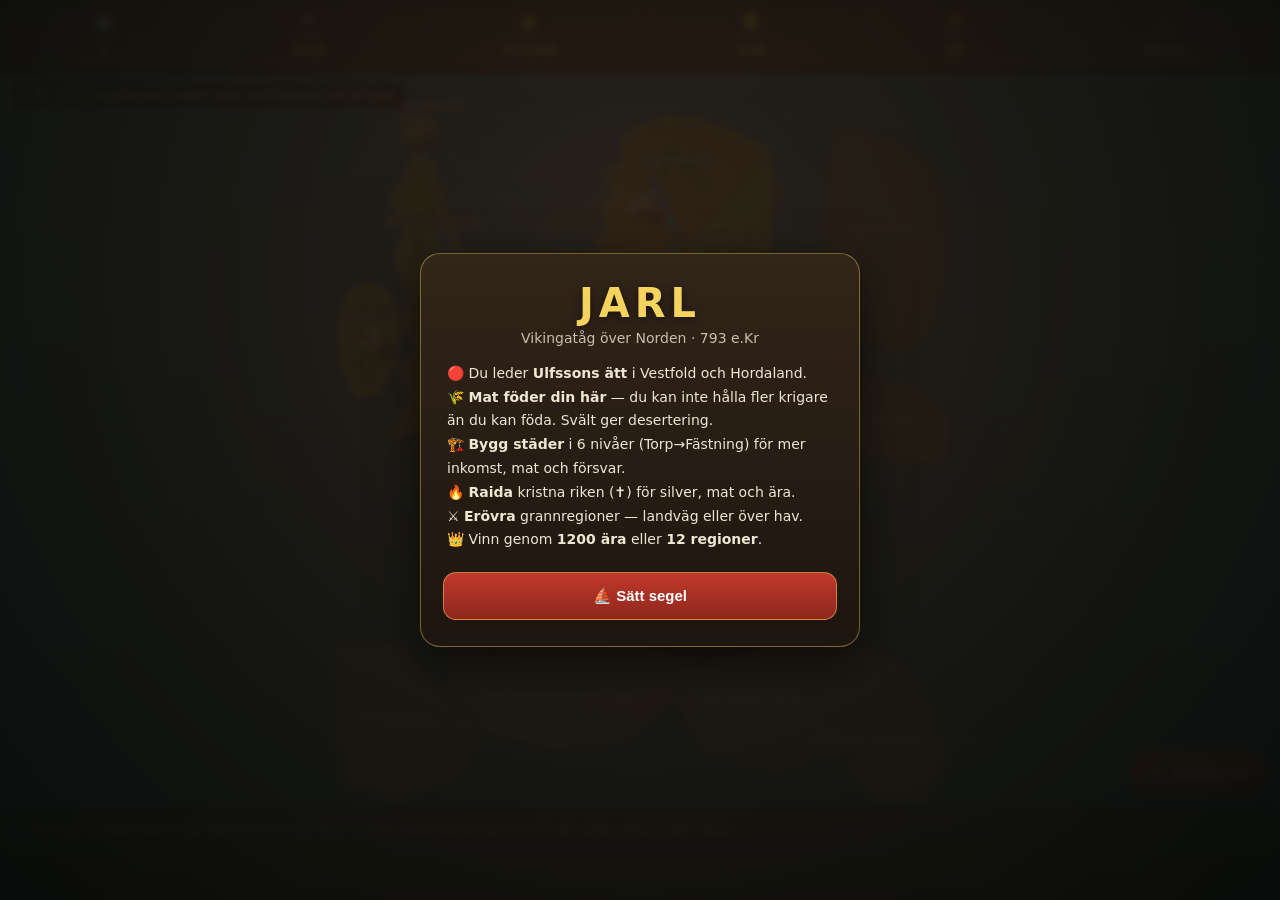
==== commit 41d7a183: "Gråa kontext-länder, mat-försörjningstak, 6 byggnivåer, realistisk adjacency - Resten av Europa visa" ====
--- a/standalone.html
+++ b/standalone.html
@@ -204,9 +204,9 @@
 <script>
 // ============================================================
 //  JARL — config & speldata (vikingatidens norra Europa)
-//  Landmassorna har realistiska kustlinjer (LANDS[*].poly).
-//  Regioner = Voronoi-celler ur städernas frö-punkter (x,y),
-//  klippta mot sin landmassa. Se render.js.
+//  Realistiska kustlinjer (LANDS). Resten av Europa visas grått
+//  som icke-spelbar kontext (CONTEXT_LANDS). Regioner = Voronoi-
+//  celler ur städernas frö-punkter, klippta mot landmassan.
 // ============================================================
 
 const CONFIG = {
@@ -216,9 +216,12 @@
   RECRUIT_BATCH: 5,
   RECRUIT_SILVER: 25,
   RECRUIT_FOOD: 5,
-  SETTLEMENT_INCOME: 4,
-  BUILD_BASE_COST: 60,
-  MAX_SETTLEMENT: 3,
+  MAX_SETTLEMENT: 5,
+
+  // försörjning: arméns storlek begränsas HÅRT av matproduktionen
+  BASE_SUPPLY: 12,        // grund-försörjning per ätt (liten marginal)
+  FOOD_PER_WARRIOR: 1,    // mat/krigare/tur i underhåll
+  OVERCAP_DESERT: 0.5,    // andel av överskottet (över taket) som deserterar/tur
 
   RENOWN_TO_WIN: 1200,
   PROVINCES_TO_WIN: 12,
@@ -233,72 +236,83 @@
   { id:'neutral',   name:'Fria bygder',    short:'Fri',   color:'#8d8674', kind:'neutral'   },
 ];
 
+// Bebyggelse-nivåer. cost = silver för att uppgradera TILL nivån.
+// income = silver/tur, food = mat/tur (= försörjning), def = försvarstillägg,
+// recruitCap = krigare rekryterbara per tur i provinsen.
+const TIERS = [
+  { level:0, name:'Torp',     cost:0,   income:0,  food:0,  def:0.00, recruitCap:5  },
+  { level:1, name:'By',       cost:60,  income:4,  food:5,  def:0.18, recruitCap:8  },
+  { level:2, name:'Köping',   cost:130, income:9,  food:10, def:0.40, recruitCap:12 },
+  { level:3, name:'Stad',     cost:230, income:15, food:16, def:0.70, recruitCap:16 },
+  { level:4, name:'Borg',     cost:360, income:24, food:22, def:1.05, recruitCap:22 },
+  { level:5, name:'Fästning', cost:540, income:36, food:30, def:1.45, recruitCap:30 },
+];
+
 // land = landmassa-grupp. (x,y) = stadens läge + Voronoi-frö (geografiskt placerat).
-// type: norse | island | christian (rika raid-mål)
+// income/food = landets bas; TIERS adderas ovanpå efter bebyggelsenivå.
 const PROVINCES = [
   // --- Skandinaviska halvön (Norge i väster, Sverige i öster) ---
-  { id:'trondelag', name:'Trøndelag',  land:'scandia', x:505, y:215, owner:'neutral',   type:'norse',     garrison:6,  settlement:0, income:9,  food:5,  loot:45,  lootMax:60,  def:1.15 },
+  { id:'trondelag', name:'Trøndelag',  land:'scandia', x:505, y:215, owner:'player',    type:'norse',     garrison:7,  settlement:0, income:9,  food:5,  loot:45,  lootMax:60,  def:1.15 },
   { id:'hordaland', name:'Hordaland',  land:'scandia', x:470, y:360, owner:'player',    type:'norse',     garrison:7,  settlement:0, income:9,  food:4,  loot:40,  lootMax:55,  def:1.10 },
-  { id:'vestfold',  name:'Vestfold',   land:'scandia', x:525, y:475, owner:'player',    type:'norse',     garrison:12, settlement:1, income:12, food:6,  loot:30,  lootMax:50,  def:1.10 },
-  { id:'uppland',   name:'Uppland',    land:'scandia', x:650, y:340, owner:'bjornsson', type:'norse',     garrison:11, settlement:1, income:12, food:6,  loot:30,  lootMax:50,  def:1.10 },
-  { id:'gotaland',  name:'Götaland',   land:'scandia', x:600, y:520, owner:'bjornsson', type:'norse',     garrison:7,  settlement:0, income:10, food:6,  loot:35,  lootMax:50,  def:1.05 },
-  { id:'skane',     name:'Skåne',      land:'scandia', x:548, y:575, owner:'neutral',   type:'norse',     garrison:6,  settlement:0, income:11, food:7,  loot:40,  lootMax:55,  def:1.05 },
+  { id:'vestfold',  name:'Vestfold',   land:'scandia', x:525, y:475, owner:'player',    type:'norse',     garrison:12, settlement:1, income:10, food:5,  loot:30,  lootMax:50,  def:1.10 },
+  { id:'uppland',   name:'Uppland',    land:'scandia', x:650, y:340, owner:'bjornsson', type:'norse',     garrison:11, settlement:1, income:10, food:5,  loot:30,  lootMax:50,  def:1.10 },
+  { id:'gotaland',  name:'Götaland',   land:'scandia', x:600, y:520, owner:'bjornsson', type:'norse',     garrison:7,  settlement:0, income:9,  food:6,  loot:35,  lootMax:50,  def:1.05 },
+  { id:'skane',     name:'Skåne',      land:'scandia', x:548, y:575, owner:'neutral',   type:'norse',     garrison:6,  settlement:0, income:10, food:7,  loot:40,  lootMax:55,  def:1.05 },
   // --- Danmark: Jylland (halvö av kontinenten) + Själland (ö) ---
-  { id:'jylland',   name:'Jylland',    land:'continent', x:428, y:648, owner:'ravnsson', type:'norse',    garrison:8,  settlement:0, income:11, food:7,  loot:35,  lootMax:55,  def:1.05 },
-  { id:'sjaelland', name:'Sjælland',   land:'zealand',   x:528, y:632, owner:'ravnsson', type:'norse',    garrison:11, settlement:1, income:12, food:6,  loot:35,  lootMax:55,  def:1.10 },
+  { id:'jylland',   name:'Jylland',    land:'continent', x:428, y:648, owner:'ravnsson', type:'norse',    garrison:8,  settlement:0, income:10, food:7,  loot:35,  lootMax:55,  def:1.05 },
+  { id:'sjaelland', name:'Sjælland',   land:'zealand',   x:528, y:632, owner:'ravnsson', type:'norse',    garrison:11, settlement:1, income:10, food:6,  loot:35,  lootMax:55,  def:1.10 },
   // --- Gotland ---
-  { id:'gotland',   name:'Gotland',    land:'gotland', x:756, y:486, owner:'neutral',   type:'island',    garrison:5,  settlement:0, income:13, food:3,  loot:80,  lootMax:110, def:1.00 },
+  { id:'gotland',   name:'Gotland',    land:'gotland', x:756, y:486, owner:'neutral',   type:'island',    garrison:5,  settlement:0, income:12, food:4,  loot:80,  lootMax:110, def:1.00 },
   // --- Brittiska öarna ---
-  { id:'orkney',     name:'Orkneyöarna', land:'orkney',  x:145, y:92,  owner:'neutral',   type:'island',    garrison:4,  settlement:0, income:8,  food:3,  loot:60,  lootMax:80,  def:1.00 },
-  { id:'northumbria',name:'Northumbria',  land:'britain', x:215, y:330, owner:'christian', type:'christian', garrison:10, settlement:1, income:15, food:8,  loot:250, lootMax:250, def:1.20 }, // Lindisfarne!
-  { id:'mercia',     name:'Mercia',       land:'britain', x:180, y:440, owner:'christian', type:'christian', garrison:13, settlement:1, income:16, food:9,  loot:160, lootMax:180, def:1.20 },
-  { id:'eastanglia', name:'East Anglia',  land:'britain', x:235, y:452, owner:'christian', type:'christian', garrison:9,  settlement:0, income:14, food:8,  loot:170, lootMax:190, def:1.10 },
-  { id:'wessex',     name:'Wessex',       land:'britain', x:190, y:540, owner:'christian', type:'christian', garrison:16, settlement:2, income:18, food:10, loot:200, lootMax:220, def:1.30 },
-  { id:'dublin',     name:'Dublin',       land:'ireland', x:72,  y:432, owner:'christian', type:'christian', garrison:8,  settlement:1, income:13, food:6,  loot:150, lootMax:170, def:1.10 },
+  { id:'orkney',     name:'Orkneyöarna', land:'orkney',  x:145, y:92,  owner:'neutral',   type:'island',    garrison:4,  settlement:0, income:7,  food:4,  loot:60,  lootMax:80,  def:1.00 },
+  { id:'northumbria',name:'Northumbria',  land:'britain', x:215, y:330, owner:'christian', type:'christian', garrison:10, settlement:1, income:13, food:7,  loot:250, lootMax:250, def:1.20 }, // Lindisfarne!
+  { id:'mercia',     name:'Mercia',       land:'britain', x:180, y:440, owner:'christian', type:'christian', garrison:13, settlement:1, income:14, food:9,  loot:160, lootMax:180, def:1.20 },
+  { id:'eastanglia', name:'East Anglia',  land:'britain', x:235, y:452, owner:'christian', type:'christian', garrison:10, settlement:1, income:13, food:8,  loot:170, lootMax:190, def:1.10 },
+  { id:'wessex',     name:'Wessex',       land:'britain', x:190, y:540, owner:'christian', type:'christian', garrison:16, settlement:2, income:14, food:9,  loot:200, lootMax:220, def:1.30 },
+  { id:'dublin',     name:'Dublin',       land:'ireland', x:72,  y:432, owner:'christian', type:'christian', garrison:8,  settlement:1, income:11, food:6,  loot:150, lootMax:170, def:1.10 },
   // --- Kontinenten (Frankerriket i väster, Sachsen i öster) ---
-  { id:'frisia',     name:'Frisia',       land:'continent', x:345, y:822, owner:'christian', type:'christian', garrison:9,  settlement:0, income:14, food:8,  loot:140, lootMax:160, def:1.10 },
-  { id:'saxony',     name:'Sachsen',      land:'continent', x:612, y:828, owner:'christian', type:'christian', garrison:14, settlement:1, income:15, food:9,  loot:150, lootMax:170, def:1.20 },
-  { id:'frankia',    name:'Frankerriket', land:'continent', x:255, y:850, owner:'christian', type:'christian', garrison:18, settlement:2, income:20, food:11, loot:230, lootMax:250, def:1.35 },
+  { id:'frisia',     name:'Frisia',       land:'continent', x:345, y:822, owner:'christian', type:'christian', garrison:12, settlement:1, income:13, food:8,  loot:140, lootMax:160, def:1.10 },
+  { id:'saxony',     name:'Sachsen',      land:'continent', x:612, y:828, owner:'christian', type:'christian', garrison:14, settlement:1, income:13, food:9,  loot:150, lootMax:170, def:1.20 },
+  { id:'frankia',    name:'Frankerriket', land:'continent', x:255, y:850, owner:'christian', type:'christian', garrison:18, settlement:2, income:16, food:10, loot:230, lootMax:250, def:1.35 },
 ];
 
-// [a, b, sea?] — sea=true ritas som långskeppsled; land = väg (med bro vid flod)
+// [a, b, sea?] — realistisk angreppslogik (verifierad sammanhängande graf, grad>=2)
+// sea=true => långskeppsled över vatten; false => landgräns med väg
 const EDGES = [
-  ['trondelag','hordaland',false],
-  ['hordaland','vestfold',false],
-  ['trondelag','uppland',false],
-  ['vestfold','gotaland',false],
-  ['uppland','gotaland',false],
-  ['gotaland','skane',false],
-  ['uppland','gotland',true],
-  ['gotland','gotaland',true],
-  ['skane','gotland',true],
-  ['skane','sjaelland',true],
-  ['gotaland','jylland',true],
-  ['jylland','sjaelland',true],
-  ['jylland','frisia',false],
-  ['hordaland','orkney',true],
-  ['trondelag','orkney',true],
-  ['vestfold','northumbria',true],
-  ['orkney','northumbria',true],
+  ['trondelag','hordaland',false],   // norsk västkust
+  ['hordaland','vestfold',false],    // norsk sydkust
+  ['trondelag','uppland',false],     // över fjällryggen
+  ['vestfold','gotaland',false],     // Bohuslän
+  ['uppland','gotaland',false],      // inre Sverige
+  ['gotaland','skane',false],        // sydsvensk landfront
+  ['uppland','gotland',true],        // Roslagen–Gotland (Östersjön)
+  ['gotland','gotaland',true],       // Gotland–östgötakusten
+  ['skane','sjaelland',true],        // Öresund
+  ['gotaland','jylland',true],       // Kattegatt
+  ['jylland','sjaelland',true],      // Stora Bält
+  ['jylland','frisia',false],        // Jyllands rot mot Frisien (land)
+  ['hordaland','orkney',true],       // Nordsjön (kanonisk norsk utfärd)
+  ['vestfold','northumbria',true],   // Lindisfarne-leden 793
+  ['orkney','northumbria',true],     // längs Skottlands ostkust
   ['northumbria','mercia',false],
   ['mercia','eastanglia',false],
   ['mercia','wessex',false],
   ['eastanglia','wessex',false],
-  ['northumbria','dublin',true],
-  ['dublin','mercia',true],
-  ['dublin','wessex',true],
-  ['wessex','frankia',true],
-  ['eastanglia','frisia',true],
+  ['eastanglia','northumbria',false],// Britanniens ostkust (land)
+  ['northumbria','dublin',true],     // runt Skottland till Dublin
+  ['dublin','mercia',true],          // Irländska sjön
+  ['dublin','wessex',true],          // Bristolkanalen
+  ['wessex','frankia',true],         // Engelska kanalen
+  ['eastanglia','frisia',true],      // Nordsjön (frisisk-engelsk axel)
   ['frisia','saxony',false],
-  ['frisia','frankia',false],
+  ['frisia','frankia',false],        // Rhenmynningen
   ['frankia','saxony',false],
-  ['sjaelland','eastanglia',true],
-  ['jylland','northumbria',true],
+  ['vestfold','jylland',true],       // Skagerrak
+  ['skane','jylland',true],          // Kattegatt (dansk kärna)
 ];
 
-// Landmassor med realistiska kustlinjer (världskoord). river = flodbana (valfri).
+// Spelbara landmassor med realistiska kustlinjer (världskoord). river = flodbana.
 const LANDS = {
-  // Skandinaviska halvön: flikig fjordkust i väster (Norge), Sverige i öster
   scandia: {
     poly: [[525,598],[500,565],[508,545],[486,520],[498,500],[472,470],[486,450],[455,420],[470,400],
            [442,366],[458,348],[430,315],[448,300],[432,268],[452,250],[438,212],[460,196],[450,160],
@@ -306,42 +320,46 @@
            [710,320],[694,378],[672,430],[648,476],[632,512],[606,548],[578,576],[548,592]],
     river: [[520,170],[560,260],[540,360],[602,440],[600,520]],
   },
-  // Storbritannien: smalt Skottland i norr, East Anglia-buktning i öster, Cornwall i sydväst
   britain: {
     poly: [[138,128],[168,150],[182,210],[206,272],[228,330],[246,388],[266,440],[244,462],[282,486],
-           [298,520],[255,550],[208,562],[160,566],[118,574],[132,520],[120,475],[146,440],[120,398],
+           [298,520],[255,550],[208,562],[160,566],[106,582],[132,520],[120,475],[146,440],[120,398],
            [132,350],[108,300],[126,250],[100,200],[126,165]],
     river: [[180,250],[210,340],[185,430],[214,512]],
   },
-  // Irland
   ireland: {
     poly: [[60,338],[95,352],[112,402],[106,462],[78,512],[44,520],[22,470],[16,402],[30,356]],
   },
-  // Orkneyöarna (norr om Skottland)
   orkney: {
     poly: [[118,70],[168,74],[172,108],[120,112]],
   },
-  // Gotland (Östersjön)
   gotland: {
     poly: [[732,452],[778,460],[780,512],[734,518]],
   },
-  // Själland (dansk ö)
   zealand: {
     poly: [[498,602],[556,598],[572,636],[540,668],[498,656]],
   },
-  // Kontinenten med Jylland-halvön som sticker upp i mitten
   continent: {
     poly: [[428,560],[454,596],[470,656],[472,716],[560,756],[652,772],[742,792],[776,836],[706,886],
            [516,896],[330,892],[206,860],[196,802],[286,772],[366,762],[398,706],[408,648],[412,600]],
     river: [[300,792],[400,822],[500,815],[600,832]],
   },
 };
+
+// Icke-spelbar kontext: resten av Europa, ritas grått (inga provinser/städer).
+const CONTEXT_LANDS = [
+  { label:'Gardarike',                labelPos:[890,250],  poly:[[812,84],[900,98],[968,140],[998,225],[995,330],[966,420],[922,452],[860,430],[820,360],[792,300],[800,180]] },
+  { label:'Austrvegr',                labelPos:[895,556],  poly:[[792,476],[864,486],[940,500],[1000,548],[1000,628],[908,624],[820,610],[792,560],[800,516]] },
+  { label:'Det västfrankiska riket',  labelPos:[372,1002], poly:[[200,916],[330,916],[512,916],[600,945],[558,1012],[470,1078],[360,1092],[250,1062],[185,992]] },
+  { label:'Det östfrankiska riket',   labelPos:[712,1010], poly:[[600,945],[702,916],[776,916],[864,916],[906,986],[856,1086],[716,1126],[600,1092],[558,1012]] },
+  { label:'Alperna & Langobardia',    labelPos:[905,1072], poly:[[864,916],[930,952],[978,1030],[998,1110],[960,1172],[872,1170],[820,1118],[856,1086],[906,986]] },
+  { label:'Al-Andalus',               labelPos:[112,1036], poly:[[10,916],[118,916],[185,992],[250,1062],[210,1140],[110,1172],[18,1150],[6,1028]] },
+];
 // ============================================================
-//  JARL — spelmotor: tillstånd, ekonomi, strid, turer, AI
+//  JARL — spelmotor: tillstånd, ekonomi, försörjning, strid, AI
 // ============================================================
 
 const Engine = (function () {
-  let adj = {};            // id -> [{id, sea}]
+  let adj = {};
   let state = null;
 
   const rng = () => Math.random();
@@ -358,29 +376,15 @@
 
   function init() {
     buildAdjacency();
-
     const provinces = {};
-    PROVINCES.forEach(p => {
-      provinces[p.id] = Object.assign({}, p, { acted: false, recruited: 0 });
-    });
-
+    PROVINCES.forEach(p => { provinces[p.id] = Object.assign({}, p, { acted: false, recruited: 0 }); });
     const factions = {};
-    FACTIONS.forEach(f => {
-      factions[f.id] = Object.assign({}, f, { silver: 0, food: 0, renown: 0 });
-    });
-    factions.player.silver = 120;   factions.player.food = 30;
-    factions.ravnsson.silver = 90;  factions.ravnsson.food = 24;
-    factions.bjornsson.silver = 90; factions.bjornsson.food = 24;
-    factions.christian.silver = 220; factions.christian.food = 70;
-
-    state = {
-      turn: 1,
-      provinces, factions,
-      selected: null,
-      log: [],
-      over: false, won: false,
-      lastBattle: null,
-    };
+    FACTIONS.forEach(f => { factions[f.id] = Object.assign({}, f, { silver: 0, food: 0, renown: 0 }); });
+    factions.player.silver = 150;   factions.player.food = 55;
+    factions.ravnsson.silver = 90;  factions.ravnsson.food = 30;
+    factions.bjornsson.silver = 90; factions.bjornsson.food = 30;
+    factions.christian.silver = 150; factions.christian.food = 90;
+    state = { turn: 1, provinces, factions, selected: null, log: [], over: false, won: false, lastBattle: null };
     pushLog('☩ År 793. Långskeppen ligger redo. Led Ulfssons ätt till ära!', 'system');
     return state;
   }
@@ -393,10 +397,18 @@
   const provincesOf = fid => Object.values(state.provinces).filter(p => p.owner === fid);
   const countOf = fid => provincesOf(fid).length;
   const warriorsOf = fid => provincesOf(fid).reduce((a, p) => a + p.garrison, 0);
-  const defMult = p => p.def + p.settlement * 0.18;
-  const recruitCap = p => (p.settlement + 1) * CONFIG.RECRUIT_BATCH;
-  const buildCost = p => CONFIG.BUILD_BASE_COST * (p.settlement + 1);
+
+  const tierOf = p => TIERS[Math.min(p.settlement, TIERS.length - 1)];
+  const defMult = p => p.def + tierOf(p).def;
+  const provinceIncome = p => p.income + tierOf(p).income;
+  const provinceFood = p => p.food + tierOf(p).food;
+  const recruitCap = p => tierOf(p).recruitCap;
+  const buildCost = p => (p.settlement < CONFIG.MAX_SETTLEMENT ? TIERS[p.settlement + 1].cost : Infinity);
   const effectiveDefense = p => Math.round(p.garrison * defMult(p));
+
+  const foodIncome = fid => provincesOf(fid).reduce((a, p) => a + provinceFood(p), 0);
+  const supplyCap = fid => CONFIG.BASE_SUPPLY + foodIncome(fid);
+  const upkeep = fid => warriorsOf(fid) * CONFIG.FOOD_PER_WARRIOR;
 
   function pushLog(text, kind) {
     state.log.unshift({ text, kind: kind || 'info', turn: state.turn });
@@ -404,83 +416,65 @@
   }
 
   // ---- strid ----
-  // Båda sidor lider förluster i proportion till motståndarens slagkraft.
   function battle(atk, def, dmult) {
     const ar = atk * (0.75 + rng() * 0.5);
     const dr = def * dmult * (0.75 + rng() * 0.5);
     const tot = (ar + dr) || 1;
-    let atkLoss = Math.round(atk * (dr / tot) * 0.85);
-    let defLoss = Math.round(def * (ar / tot) * 0.95);
-    atkLoss = clamp(atkLoss, 0, atk);
-    defLoss = clamp(defLoss, 0, def);
-    const win = ar >= dr;
-    return { atkSurv: atk - atkLoss, defSurv: def - defLoss, atkLoss, defLoss, win };
-  }
-
-  // ---- spelarens / AI:s handlingar ----
+    const atkLoss = clamp(Math.round(atk * (dr / tot) * 0.85), 0, atk);
+    const defLoss = clamp(Math.round(def * (ar / tot) * 0.95), 0, def);
+    return { atkSurv: atk - atkLoss, defSurv: def - defLoss, atkLoss, defLoss, win: ar >= dr };
+  }
+
+  // ---- handlingar ----
   function doInvade(srcId, tgtId, send) {
     const s = prov(srcId), t = prov(tgtId);
-    send = clamp(send, 1, s.garrison);
-    s.garrison -= send;
-    s.acted = true;
+    send = clamp(send, 1, s.garrison); s.garrison -= send; s.acted = true;
     const res = battle(send, t.garrison, defMult(t));
-
     if (res.win && res.atkSurv > 0) {
       const wasChristian = t.type === 'christian';
-      t.owner = s.owner;
-      t.garrison = res.atkSurv;
-      t.acted = true;                       // nylandsatt trupp kan ej agera direkt
-      const ren = wasChristian ? 45 : 20;
-      fac(s.owner).renown += ren;
+      t.owner = s.owner; t.garrison = res.atkSurv; t.acted = true;
+      const ren = wasChristian ? 45 : 20; fac(s.owner).renown += ren;
       state.lastBattle = { kind: 'invade', win: true, src: srcId, tgt: tgtId, res, ren };
-      if (s.owner === 'player')
-        pushLog(`⚔️ ${t.name} erövrat! ${res.atkLoss} stupade, ${res.atkSurv} håller landet. +${ren} ära.`, 'good');
+      if (s.owner === 'player') pushLog(`⚔️ ${t.name} erövrat! ${res.atkLoss} stupade, ${res.atkSurv} håller landet. +${ren} ära.`, 'good');
     } else {
-      s.garrison += res.atkSurv;            // överlevarna seglar hem
-      t.garrison = res.defSurv;
+      s.garrison += res.atkSurv; t.garrison = res.defSurv;
       state.lastBattle = { kind: 'invade', win: false, src: srcId, tgt: tgtId, res, ren: 0 };
-      if (s.owner === 'player')
-        pushLog(`🛡️ Anfallet mot ${t.name} slogs tillbaka. ${res.atkLoss} stupade.`, 'bad');
+      if (s.owner === 'player') pushLog(`🛡️ Anfallet mot ${t.name} slogs tillbaka. ${res.atkLoss} stupade.`, 'bad');
     }
     return res;
   }
 
   function doRaid(srcId, tgtId, send) {
     const s = prov(srcId), t = prov(tgtId);
-    send = clamp(send, 1, s.garrison);
-    s.garrison -= send;
-    s.acted = true;
-    const res = battle(send, t.garrison, defMult(t));
-    t.garrison = res.defSurv;
-
-    let stolen = 0, ren = 0;
+    send = clamp(send, 1, s.garrison); s.garrison -= send; s.acted = true;
+    const res = battle(send, t.garrison, defMult(t)); t.garrison = res.defSurv;
+    let stolen = 0, ren = 0, grain = 0;
     if (res.atkSurv > 0) {
-      const frac = res.win ? 0.7 : 0.3;
-      stolen = Math.min(t.loot, Math.round(t.loot * frac));
+      stolen = Math.min(t.loot, Math.round(t.loot * (res.win ? 0.7 : 0.3)));
       t.loot -= stolen;
-      fac(s.owner).silver += stolen;
-      ren = Math.round(stolen / 9) + (res.win ? 6 : 2);
-      fac(s.owner).renown += ren;
-    }
-    s.garrison += res.atkSurv;              // långskeppen återvänder
-    state.lastBattle = { kind: 'raid', win: res.win, src: srcId, tgt: tgtId, res, stolen, ren };
-    if (s.owner === 'player')
-      pushLog(`🔥 Raid mot ${t.name}: ${stolen} silver plundrat, +${ren} ära. ${res.atkLoss} stupade.`, stolen > 0 ? 'good' : 'bad');
+      const f = fac(s.owner);
+      f.silver += stolen;
+      grain = Math.floor(stolen / 8); f.food += grain;     // plundrad spannmål håller hären flytande
+      ren = Math.round(stolen / 9) + (res.win ? 6 : 2); f.renown += ren;
+    }
+    s.garrison += res.atkSurv;
+    state.lastBattle = { kind: 'raid', win: res.win, src: srcId, tgt: tgtId, res, stolen, ren, grain };
+    if (s.owner === 'player') pushLog(`🔥 Raid mot ${t.name}: ${stolen} silver${grain ? ' + ' + grain + ' mat' : ''} plundrat, +${ren} ära. ${res.atkLoss} stupade.`, stolen > 0 ? 'good' : 'bad');
     return res;
   }
 
   function doMarch(srcId, tgtId, send) {
     const s = prov(srcId), t = prov(tgtId);
-    send = clamp(send, 1, s.garrison);
-    s.garrison -= send; t.garrison += send; s.acted = true;
+    send = clamp(send, 1, s.garrison); s.garrison -= send; t.garrison += send; s.acted = true;
     if (s.owner === 'player') pushLog(`→ ${send} krigare marscherade till ${t.name}.`, 'info');
   }
 
   function doRecruit(provId) {
     const p = prov(provId), f = fac(p.owner);
-    if (p.recruited >= recruitCap(p)) return { ok: false, msg: 'Rekryteringsgränsen nådd denna tur.' };
+    if (p.recruited >= recruitCap(p)) return { ok: false, msg: 'Rekryteringsgränsen nådd — bygg upp staden.' };
+    if (warriorsOf(p.owner) + CONFIG.RECRUIT_BATCH > supplyCap(p.owner)) return { ok: false, msg: 'Försörjningen räcker inte — bygg städer eller erövra mer mat.' };
     if (f.silver < CONFIG.RECRUIT_SILVER) return { ok: false, msg: 'För lite silver.' };
-    if (f.food < CONFIG.RECRUIT_FOOD) return { ok: false, msg: 'För lite mat.' };
+    if (f.food < CONFIG.RECRUIT_FOOD) return { ok: false, msg: 'För lite mat i förråd.' };
     f.silver -= CONFIG.RECRUIT_SILVER; f.food -= CONFIG.RECRUIT_FOOD;
     p.garrison += CONFIG.RECRUIT_BATCH; p.recruited += CONFIG.RECRUIT_BATCH;
     return { ok: true };
@@ -488,31 +482,45 @@
 
   function doBuild(provId) {
     const p = prov(provId), f = fac(p.owner);
-    if (p.settlement >= CONFIG.MAX_SETTLEMENT) return { ok: false, msg: 'Redan högsta nivå.' };
+    if (p.settlement >= CONFIG.MAX_SETTLEMENT) return { ok: false, msg: 'Redan högsta nivå (Fästning).' };
     const cost = buildCost(p);
     if (f.silver < cost) return { ok: false, msg: `Behöver ${cost} silver.` };
     f.silver -= cost; p.settlement += 1; f.renown += 10;
-    if (p.owner === 'player') pushLog(`🏗️ ${p.name} uppgraderat till nivå ${p.settlement}. +10 ära.`, 'good');
+    if (p.owner === 'player') pushLog(`🏗️ ${p.name} uppgraderat till ${tierOf(p).name}. +10 ära.`, 'good');
     return { ok: true };
   }
 
-  // ---- runda / ekonomi ----
+  // ---- ekonomi & försörjning ----
   function collectIncome(fid) {
     const f = fac(fid);
-    let silver = 0, food = 0;
-    provincesOf(fid).forEach(p => {
-      silver += p.income + p.settlement * CONFIG.SETTLEMENT_INCOME;
-      food += p.food;
+    let silver = 0;
+    provincesOf(fid).forEach(p => { silver += provinceIncome(p); });
+    f.silver += silver;
+    f.food += foodIncome(fid) - upkeep(fid);    // golvas EJ — negativt => svält
+  }
+
+  function desert(fid, n, reason) {
+    n = Math.min(n, warriorsOf(fid));
+    if (n <= 0) return;
+    let left = n;
+    provincesOf(fid).sort((a, b) => b.garrison - a.garrison).forEach(p => {
+      if (left <= 0) return;
+      const take = Math.min(p.garrison, left); p.garrison -= take; left -= take;
     });
-    const upkeep = Math.floor(warriorsOf(fid) / 10); // 1 mat per 10 krigare
-    f.silver += silver;
-    f.food = Math.max(0, f.food + food - upkeep);
+    if (fid === 'player')
+      pushLog(reason === 'svalt' ? `☠️ Svält! ${n} krigare överger din ätt.` : `⚠️ Försörjningen brister — ${n} krigare deserterar.`, 'bad');
+  }
+
+  function applyAttrition(fid) {
+    const f = fac(fid);
+    if (f.food < 0) { desert(fid, Math.ceil(-f.food / 2), 'svalt'); f.food = 0; }      // 1 krigare per 2 saknad mat
+    const over = warriorsOf(fid) - supplyCap(fid);
+    if (over > 0) desert(fid, Math.ceil(over * CONFIG.OVERCAP_DESERT), 'overcap');
   }
 
   function regenLoot() {
     Object.values(state.provinces).forEach(p => {
-      const regen = Math.max(2, Math.round(p.lootMax * 0.08));
-      p.loot = Math.min(p.lootMax, p.loot + regen);
+      p.loot = Math.min(p.lootMax, p.loot + Math.max(1, Math.round(p.lootMax * 0.05)));
     });
   }
 
@@ -522,82 +530,67 @@
     const mine = provincesOf(fid);
     if (mine.length === 0) return;
     const isChristian = f.kind === 'christian';
-
-    // 1) rekrytera på frontlinjeprovinser
+    const headroom = () => supplyCap(fid) - warriorsOf(fid);
+
+    // 1) rekrytera mot ett MÅTTLIGT armémål — inte upp till hela försörjningstaket.
+    //    Så AI bygger en lagom här i stället för en passiv doomstack.
+    const armyTarget = countOf(fid) * (isChristian ? 14 : 10);
+    const cap = supplyCap(fid);
     mine.forEach(p => {
       const frontier = neighbors(p.id).some(n => prov(n.id).owner !== fid);
-      if (!frontier) return;
-      let guard = 0;
-      const maxBatches = isChristian ? 2 : 1;
-      while (guard++ < maxBatches &&
-             f.silver >= CONFIG.RECRUIT_SILVER && f.food >= CONFIG.RECRUIT_FOOD &&
-             p.recruited < recruitCap(p)) {
-        doRecruit(p.id);
-      }
+      const gTarget = isChristian ? 18 : (frontier ? 14 : 7);
+      if (warriorsOf(fid) < Math.min(cap, armyTarget) && p.garrison < gTarget &&
+          headroom() >= CONFIG.RECRUIT_BATCH && f.silver >= CONFIG.RECRUIT_SILVER &&
+          f.food >= CONFIG.RECRUIT_FOOD + 2 && p.recruited < recruitCap(p)) doRecruit(p.id);
     });
+
+    // 2) lägg överskotts-silver på 1 stadsbygge/tur när hären nått sitt mål (höjer mat + försvar)
+    if (f.silver >= TIERS[1].cost && warriorsOf(fid) >= Math.min(cap, armyTarget) - CONFIG.RECRUIT_BATCH) {
+      const cand = mine.filter(p => p.settlement < CONFIG.MAX_SETTLEMENT).sort((a, b) => {
+        const af = neighbors(a.id).some(n => prov(n.id).owner !== fid) ? 1 : 0;
+        const bf = neighbors(b.id).some(n => prov(n.id).owner !== fid) ? 1 : 0;
+        if (af !== bf) return isChristian ? bf - af : af - bf;   // kristna befäster fronten först
+        return a.settlement - b.settlement;
+      });
+      for (const p of cand) { if (f.silver >= buildCost(p) && doBuild(p.id).ok) break; }
+    }
 
     if (isChristian) {
       // defensiv: återtar förlorad mark men expanderar aldrig bortom utgångsläget
       let acts = 0;
-      mine.forEach(p => {
+      provincesOf(fid).forEach(p => {
         if (acts >= 1 || countOf(fid) >= 9 || p.acted || p.garrison < 16) return;
         const t = neighbors(p.id).map(n => prov(n.id))
-          .find(t => t.owner !== fid && t.type !== 'christian' &&
-                     p.garrison > t.garrison * defMult(t) * 2.2);
-        if (t) {
-          const before = t.owner;
-          doInvade(p.id, t.id, p.garrison - 6);
-          if (before === 'player' && t.owner === fid) pushLog(`☩ ${f.name} återtog ${t.name} från dig!`, 'bad');
-          acts++;
-        }
+          .find(t => t.owner !== fid && t.type !== 'christian' && p.garrison > t.garrison * defMult(t) * 2.2);
+        if (t) { const before = t.owner; doInvade(p.id, t.id, p.garrison - 6); if (before === 'player' && t.owner === fid) pushLog(`☩ ${f.name} återtog ${t.name} från dig!`, 'bad'); acts++; }
       });
       return;
     }
 
-    // vikinga-AI: expandera & raida — men lämna alltid försvar hemma
+    // 3) vikinga-AI: expandera & raida — lämna alltid 40 % garnison hemma
     let acts = 0;
-    const ordered = mine.slice().sort((a, b) => b.garrison - a.garrison);
-    ordered.forEach(p => {
+    provincesOf(fid).slice().sort((a, b) => b.garrison - a.garrison).forEach(p => {
       if (acts >= 2 || p.acted || p.garrison < 6) return;
-      const keep = Math.ceil(p.garrison * 0.4);      // håll 40 % kvar som garnison
-      const send = p.garrison - keep;
-      if (send < 4) return;
+      const keep = Math.ceil(p.garrison * 0.4); const send = p.garrison - keep; if (send < 4) return;
       const opts = neighbors(p.id).map(n => prov(n.id)).filter(t => t.owner !== fid);
       if (opts.length === 0) return;
-
       let best = null, bestScore = -1e9;
-      opts.forEach(t => {
-        const winnable = send > t.garrison * defMult(t) * 1.4;
-        const score = (winnable ? 100 : 0) + t.loot * 0.2 - t.garrison * defMult(t);
-        if (score > bestScore) { bestScore = score; best = t; }
-      });
+      opts.forEach(t => { const winnable = send > t.garrison * defMult(t) * 1.4; const score = (winnable ? 100 : 0) + t.loot * 0.2 - t.garrison * defMult(t); if (score > bestScore) { bestScore = score; best = t; } });
       if (!best) return;
-
       if (send > best.garrison * defMult(best) * 1.4) {
-        const before = best.owner;
-        doInvade(p.id, best.id, send);
-        if (before === 'player' && best.owner === fid) pushLog(`⚔️ ${f.name} erövrade ${best.name} från dig!`, 'bad');
-        acts++;
-      } else if (best.loot > 50) {
-        doRaid(p.id, best.id, send);
-        acts++;
-      }
+        const before = best.owner; doInvade(p.id, best.id, send);
+        if (before === 'player' && best.owner === fid) pushLog(`⚔️ ${f.name} erövrade ${best.name} från dig!`, 'bad'); acts++;
+      } else if (best.loot > 50) { doRaid(p.id, best.id, send); acts++; }
     });
   }
 
   function checkEnd() {
-    const pCount = countOf('player');
-    const pRen = fac('player').renown;
+    const pCount = countOf('player'), pRen = fac('player').renown;
     if (pCount === 0) { state.over = true; state.won = false; pushLog('☠️ Din ätt har fallit. Sagan är slut.', 'bad'); return; }
-    if (pRen >= CONFIG.RENOWN_TO_WIN || pCount >= CONFIG.PROVINCES_TO_WIN) {
-      state.over = true; state.won = true; pushLog('👑 Din ätt härskar över Norden! Seger!', 'good'); return;
-    }
+    if (pRen >= CONFIG.RENOWN_TO_WIN || pCount >= CONFIG.PROVINCES_TO_WIN) { state.over = true; state.won = true; pushLog('👑 Din ätt härskar över Norden! Seger!', 'good'); return; }
     ['ravnsson', 'bjornsson'].forEach(fid => {
       if (state.over) return;
-      if (fac(fid).renown >= CONFIG.RENOWN_TO_WIN || countOf(fid) >= CONFIG.PROVINCES_TO_WIN) {
-        state.over = true; state.won = false;
-        pushLog(`☠️ ${fac(fid).name} har vunnit kapplöpningen om Norden.`, 'bad');
-      }
+      if (fac(fid).renown >= CONFIG.RENOWN_TO_WIN || countOf(fid) >= CONFIG.PROVINCES_TO_WIN) { state.over = true; state.won = false; pushLog(`☠️ ${fac(fid).name} har vunnit kapplöpningen om Norden.`, 'bad'); }
     });
   }
 
@@ -605,7 +598,7 @@
     if (state.over) return;
     state.selected = null;
     ['bjornsson', 'ravnsson', 'christian'].forEach(aiTurn);
-    ['player', 'bjornsson', 'ravnsson', 'christian'].forEach(collectIncome);
+    ['player', 'bjornsson', 'ravnsson', 'christian'].forEach(fid => { collectIncome(fid); applyAttrition(fid); });
     regenLoot();
     Object.values(state.provinces).forEach(p => { p.acted = false; p.recruited = 0; });
     state.turn += 1;
@@ -616,15 +609,17 @@
     init,
     get state() { return state; },
     prov, fac, neighbors, isAdjacent, provincesOf, countOf, warriorsOf,
-    defMult, recruitCap, buildCost, effectiveDefense,
+    tierOf, defMult, provinceIncome, provinceFood, recruitCap, buildCost, effectiveDefense,
+    foodIncome, supplyCap, upkeep,
     doInvade, doRaid, doMarch, doRecruit, doBuild,
     endPlayerTurn, pushLog,
   };
 })();
 // ============================================================
 //  JARL — kartrendering på canvas
-//  Total War-stil: ifyllda regioner (Voronoi-celler) med gränser,
-//  illustrerad terräng (gräs, skog, flod, broar) och städer.
+//  Total War-stil: Voronoi-regioner med gränser, illustrerad
+//  terräng, städer som växer med bebyggelsenivå, och resten av
+//  Europa grått som kontext.
 // ============================================================
 
 const Render = (function () {
@@ -632,8 +627,8 @@
   let scale = 1, ox = 0, oy = 0;
   let cssW = 0, cssH = 0;
 
-  const CELLS = {};       // provins-id -> regionpolygon (världskoord)
-  const CENTROID = {};    // provins-id -> [cx, cy]
+  const CELLS = {};
+  const CENTROID = {};
 
   // ---------- geometri ----------
   function pointInPoly(x, y, poly) {
@@ -644,24 +639,18 @@
     }
     return inside;
   }
-
-  // klipp polygon mot halvplanet av punkter närmare frö S än O (perpendikulär bisektor)
   function clipHalf(poly, sx, sy, oxp, oyp) {
     const mx = (sx + oxp) / 2, my = (sy + oyp) / 2, nx = oxp - sx, ny = oyp - sy;
-    const side = p => (p[0] - mx) * nx + (p[1] - my) * ny;   // <=0 => närmare S (behåll)
+    const side = p => (p[0] - mx) * nx + (p[1] - my) * ny;
     const out = [];
     for (let i = 0; i < poly.length; i++) {
       const a = poly[i], b = poly[(i + 1) % poly.length];
       const da = side(a), db = side(b);
       if (da <= 0) out.push(a);
-      if ((da <= 0) !== (db <= 0)) {
-        const t = da / (da - db);
-        out.push([a[0] + t * (b[0] - a[0]), a[1] + t * (b[1] - a[1])]);
-      }
+      if ((da <= 0) !== (db <= 0)) { const t = da / (da - db); out.push([a[0] + t * (b[0] - a[0]), a[1] + t * (b[1] - a[1])]); }
     }
     return out;
   }
-
   function polyCentroid(poly) {
     let a = 0, cx = 0, cy = 0;
     for (let i = 0, j = poly.length - 1; i < poly.length; j = i++) {
@@ -669,108 +658,60 @@
       a += f; cx += (poly[j][0] + poly[i][0]) * f; cy += (poly[j][1] + poly[i][1]) * f;
     }
     a *= 0.5;
-    if (Math.abs(a) < 1e-6) {
-      let mx = 0, my = 0; poly.forEach(p => { mx += p[0]; my += p[1]; });
-      return [mx / poly.length, my / poly.length];
-    }
+    if (Math.abs(a) < 1e-6) { let mx = 0, my = 0; poly.forEach(p => { mx += p[0]; my += p[1]; }); return [mx / poly.length, my / poly.length]; }
     return [cx / (6 * a), cy / (6 * a)];
   }
-
-  // skärning mellan två segment; returnerar punkt eller null
   function segInt(ax, ay, bx, by, cx, cy, dx, dy) {
     const r1 = bx - ax, r2 = by - ay, s1 = dx - cx, s2 = dy - cy;
-    const den = r1 * s2 - r2 * s1;
-    if (Math.abs(den) < 1e-9) return null;
-    const t = ((cx - ax) * s2 - (cy - ay) * s1) / den;
-    const u = ((cx - ax) * r2 - (cy - ay) * r1) / den;
+    const den = r1 * s2 - r2 * s1; if (Math.abs(den) < 1e-9) return null;
+    const t = ((cx - ax) * s2 - (cy - ay) * s1) / den, u = ((cx - ax) * r2 - (cy - ay) * r1) / den;
     if (t < 0 || t > 1 || u < 0 || u > 1) return null;
     return [ax + t * r1, ay + t * r2];
   }
-
   function buildRegions() {
     const byLand = {};
     PROVINCES.forEach(p => { (byLand[p.land] = byLand[p.land] || []).push(p); });
     Object.keys(byLand).forEach(land => {
-      const base = LANDS[land].poly;
-      const seeds = byLand[land];
+      const base = LANDS[land].poly, seeds = byLand[land];
       seeds.forEach(p => {
         let cell = base.map(pt => [pt[0], pt[1]]);
         seeds.forEach(o => { if (o.id !== p.id) cell = clipHalf(cell, p.x, p.y, o.x, o.y); });
-        CELLS[p.id] = cell;
-        CENTROID[p.id] = polyCentroid(cell);
+        CELLS[p.id] = cell; CENTROID[p.id] = polyCentroid(cell);
       });
     });
   }
 
-  // ---------- determinism (skog mm.) ----------
-  function hash(str) {
-    let h = 2166136261;
-    for (let i = 0; i < str.length; i++) { h ^= str.charCodeAt(i); h = Math.imul(h, 16777619); }
-    return h >>> 0;
-  }
-  function rnd(seed) {
-    let t = (seed + 0x6D2B79F5) | 0;
-    t = Math.imul(t ^ (t >>> 15), t | 1);
-    t ^= t + Math.imul(t ^ (t >>> 7), t | 61);
-    return ((t ^ (t >>> 14)) >>> 0) / 4294967296;
-  }
+  // ---------- determinism ----------
+  function hash(str) { let h = 2166136261; for (let i = 0; i < str.length; i++) { h ^= str.charCodeAt(i); h = Math.imul(h, 16777619); } return h >>> 0; }
+  function rnd(seed) { let t = (seed + 0x6D2B79F5) | 0; t = Math.imul(t ^ (t >>> 15), t | 1); t ^= t + Math.imul(t ^ (t >>> 7), t | 61); return ((t ^ (t >>> 14)) >>> 0) / 4294967296; }
   const dist = (ax, ay, bx, by) => Math.hypot(ax - bx, ay - by);
 
   // ---------- transform ----------
-  function attach(c) {
-    canvas = c;
-    ctx = c.getContext('2d');
-    resize();
-    window.addEventListener('resize', resize);
-    window.addEventListener('orientationchange', () => setTimeout(resize, 200));
-  }
+  function attach(c) { canvas = c; ctx = c.getContext('2d'); resize(); window.addEventListener('resize', resize); window.addEventListener('orientationchange', () => setTimeout(resize, 200)); }
   function resize() {
     dpr = window.devicePixelRatio || 1;
-    const r = canvas.getBoundingClientRect();
-    cssW = r.width; cssH = r.height;
-    if (cssW === 0 || cssH === 0) return;
-    canvas.width = Math.round(cssW * dpr);
-    canvas.height = Math.round(cssH * dpr);
+    const r = canvas.getBoundingClientRect(); cssW = r.width; cssH = r.height; if (cssW === 0 || cssH === 0) return;
+    canvas.width = Math.round(cssW * dpr); canvas.height = Math.round(cssH * dpr);
     scale = Math.min(cssW / CONFIG.WORLD_W, cssH / CONFIG.WORLD_H);
-    ox = (cssW - CONFIG.WORLD_W * scale) / 2;
-    oy = (cssH - CONFIG.WORLD_H * scale) / 2;
+    ox = (cssW - CONFIG.WORLD_W * scale) / 2; oy = (cssH - CONFIG.WORLD_H * scale) / 2;
   }
   const w2s = (x, y) => ({ x: x * scale + ox, y: y * scale + oy });
   const s2w = (x, y) => ({ x: (x - ox) / scale, y: (y - oy) / scale });
 
   // ---------- picking ----------
-  function regionAt(x, y) {
-    for (const id in CELLS) if (pointInPoly(x, y, CELLS[id])) return id;
-    return null;
-  }
-  function pickProvince(sx, sy) {
-    const wp = s2w(sx, sy);
-    const id = regionAt(wp.x, wp.y);
-    return id ? Engine.prov(id) : null;
-  }
+  function regionAt(x, y) { for (const id in CELLS) if (pointInPoly(x, y, CELLS[id])) return id; return null; }
+  function pickProvince(sx, sy) { const wp = s2w(sx, sy); const id = regionAt(wp.x, wp.y); return id ? Engine.prov(id) : null; }
   function validTargets(selId) {
-    const res = {};
-    if (!selId) return res;
-    const p = Engine.prov(selId);
-    if (!p || p.owner !== 'player' || p.acted || p.garrison <= 0) return res;
-    Engine.neighbors(selId).forEach(n => {
-      res[n.id] = (Engine.prov(n.id).owner === 'player') ? 'friend' : 'enemy';
-    });
+    const res = {}; if (!selId) return res;
+    const p = Engine.prov(selId); if (!p || p.owner !== 'player' || p.acted || p.garrison <= 0) return res;
+    Engine.neighbors(selId).forEach(n => { res[n.id] = (Engine.prov(n.id).owner === 'player') ? 'friend' : 'enemy'; });
     return res;
   }
 
   // ---------- ritprimitiver ----------
-  function pathPolyW(poly) {
-    poly.forEach((pt, i) => { const s = w2s(pt[0], pt[1]); i ? ctx.lineTo(s.x, s.y) : ctx.moveTo(s.x, s.y); });
-    ctx.closePath();
-  }
+  function pathPolyW(poly) { poly.forEach((pt, i) => { const s = w2s(pt[0], pt[1]); i ? ctx.lineTo(s.x, s.y) : ctx.moveTo(s.x, s.y); }); ctx.closePath(); }
   function tri(x1, y1, x2, y2, x3, y3) { ctx.beginPath(); ctx.moveTo(x1, y1); ctx.lineTo(x2, y2); ctx.lineTo(x3, y3); ctx.closePath(); ctx.fill(); }
-  function rrect(x, y, w, h, r) {
-    ctx.beginPath();
-    ctx.moveTo(x + r, y); ctx.arcTo(x + w, y, x + w, y + h, r); ctx.arcTo(x + w, y + h, x, y + h, r);
-    ctx.arcTo(x, y + h, x, y, r); ctx.arcTo(x, y, x + w, y, r); ctx.closePath();
-  }
-
+  function rrect(x, y, w, h, r) { ctx.beginPath(); ctx.moveTo(x + r, y); ctx.arcTo(x + w, y, x + w, y + h, r); ctx.arcTo(x + w, y + h, x, y + h, r); ctx.arcTo(x, y + h, x, y, r); ctx.arcTo(x, y, x + w, y, r); ctx.closePath(); }
   const GRASS = ['#7aa047', '#86a94f', '#6f9740', '#80a44a'];
   function grassFor(id) { return GRASS[hash(id) % GRASS.length]; }
 
@@ -780,8 +721,8 @@
     const t = (now || 0) / 1000;
     ctx.setTransform(dpr, 0, 0, dpr, 0, 0);
     ctx.clearRect(0, 0, cssW, cssH);
-
     drawSea(t);
+    drawContext();
     Object.keys(LANDS).forEach(drawLand);
     drawHighlights(t);
     drawConnections(t);
@@ -790,243 +731,152 @@
   }
 
   function drawSea(t) {
-    const g = ctx.createLinearGradient(0, 0, 0, cssH);
-    g.addColorStop(0, '#2b6e86'); g.addColorStop(1, '#1c4f63');
+    const g = ctx.createLinearGradient(0, 0, 0, cssH); g.addColorStop(0, '#2b6e86'); g.addColorStop(1, '#1c4f63');
     ctx.fillStyle = g; ctx.fillRect(0, 0, cssW, cssH);
-    // stiltje-vågor
-    ctx.strokeStyle = 'rgba(255,255,255,0.06)'; ctx.lineWidth = 1.5;
-    const step = 46 * scale;
-    for (let yy = (t * 6 % step) - step; yy < cssH; yy += step) {
-      for (let xx = 0; xx < cssW; xx += step) {
-        ctx.beginPath(); ctx.arc(xx + (Math.floor(yy / step) % 2 ? step / 2 : 0), yy, 5 * scale, Math.PI * 0.15, Math.PI * 0.85); ctx.stroke();
-      }
-    }
+    ctx.strokeStyle = 'rgba(255,255,255,0.06)'; ctx.lineWidth = 1.5; const step = 46 * scale;
+    for (let yy = (t * 6 % step) - step; yy < cssH; yy += step) for (let xx = 0; xx < cssW; xx += step) { ctx.beginPath(); ctx.arc(xx + (Math.floor(yy / step) % 2 ? step / 2 : 0), yy, 5 * scale, Math.PI * 0.15, Math.PI * 0.85); ctx.stroke(); }
+  }
+
+  // resten av Europa — grått, icke-spelbart
+  function drawContext() {
+    CONTEXT_LANDS.forEach(c => {
+      ctx.save();
+      ctx.beginPath(); pathPolyW(c.poly);
+      ctx.fillStyle = '#6b665b'; ctx.fill();
+      ctx.lineWidth = 2.5; ctx.lineJoin = 'round'; ctx.strokeStyle = 'rgba(35,40,34,0.5)'; ctx.stroke();
+      ctx.restore();
+    });
+    ctx.textAlign = 'center'; ctx.textBaseline = 'middle';
+    ctx.font = `italic 600 ${Math.max(9, Math.round(12 * Math.min(1, scale / 0.4)))}px system-ui, sans-serif`;
+    ctx.fillStyle = 'rgba(228,224,214,0.42)';
+    CONTEXT_LANDS.forEach(c => { const s = w2s(c.labelPos[0], c.labelPos[1]); ctx.fillText(c.label, s.x, s.y); });
   }
 
   function drawLand(land) {
-    const info = LANDS[land];
-    const seeds = PROVINCES.filter(p => p.land === land);
-
-    // skugga under landmassan (djup)
-    ctx.save();
-    ctx.fillStyle = 'rgba(10,25,30,0.35)';
-    ctx.beginPath();
+    const info = LANDS[land]; const seeds = PROVINCES.filter(p => p.land === land);
+    ctx.save(); ctx.fillStyle = 'rgba(10,25,30,0.35)'; ctx.beginPath();
     info.poly.forEach((pt, i) => { const s = w2s(pt[0], pt[1]); const x = s.x + 5, y = s.y + 7; i ? ctx.lineTo(x, y) : ctx.moveTo(x, y); });
-    ctx.closePath(); ctx.fill();
-    ctx.restore();
-
-    // gräs + ägartint per region
+    ctx.closePath(); ctx.fill(); ctx.restore();
+
     seeds.forEach(p => {
       const cell = CELLS[p.id]; if (!cell || cell.length < 3) return;
-      ctx.beginPath(); pathPolyW(cell);
-      ctx.fillStyle = grassFor(p.id); ctx.fill();
+      ctx.beginPath(); pathPolyW(cell); ctx.fillStyle = grassFor(p.id); ctx.fill();
       const f = Engine.fac(Engine.prov(p.id).owner);
       if (f.kind !== 'neutral') { ctx.save(); ctx.globalAlpha = 0.34; ctx.fillStyle = f.color; ctx.fill(); ctx.restore(); }
     });
 
-    // terräng-dekor (skog/berg) klippt till landmassan
-    ctx.save();
-    ctx.beginPath(); pathPolyW(info.poly); ctx.clip();
-    seeds.forEach(decorateCell);
-    ctx.restore();
-
-    // interna regiongränser
-    seeds.forEach(p => {
-      const cell = CELLS[p.id]; if (!cell || cell.length < 3) return;
-      ctx.beginPath(); pathPolyW(cell);
-      ctx.lineJoin = 'round'; ctx.lineWidth = 1.6; ctx.strokeStyle = 'rgba(70,55,30,0.55)'; ctx.stroke();
-    });
-
-    // kust: strand + mörk linje
+    ctx.save(); ctx.beginPath(); pathPolyW(info.poly); ctx.clip(); seeds.forEach(decorateCell); ctx.restore();
+
+    seeds.forEach(p => { const cell = CELLS[p.id]; if (!cell || cell.length < 3) return; ctx.beginPath(); pathPolyW(cell); ctx.lineJoin = 'round'; ctx.lineWidth = 1.6; ctx.strokeStyle = 'rgba(70,55,30,0.55)'; ctx.stroke(); });
+
     ctx.lineJoin = 'round';
     ctx.beginPath(); pathPolyW(info.poly); ctx.lineWidth = 5; ctx.strokeStyle = '#d8b878'; ctx.stroke();
     ctx.beginPath(); pathPolyW(info.poly); ctx.lineWidth = 2; ctx.strokeStyle = 'rgba(40,55,35,0.65)'; ctx.stroke();
-
-    // flod
     if (info.river) drawRiver(info.river);
   }
 
   function decorateCell(p) {
     const cell = CELLS[p.id]; if (!cell || cell.length < 3) return;
-    const c = CENTROID[p.id];
-    const seed = hash(p.id);
-    const big = p.land === 'scandia' || p.land === 'britain' || p.land === 'continent';
-    const n = big ? 7 : 3;
+    const c = CENTROID[p.id]; const seed = hash(p.id);
+    const big = p.land === 'scandia' || p.land === 'britain' || p.land === 'continent'; const n = big ? 7 : 3;
     for (let i = 0; i < n; i++) {
-      const ang = rnd(seed + i * 3) * 6.283;
-      const rad = (0.3 + rnd(seed + i * 7) * 0.6) * 64;
+      const ang = rnd(seed + i * 3) * 6.283; const rad = (0.3 + rnd(seed + i * 7) * 0.6) * 64;
       const wx = c[0] + Math.cos(ang) * rad, wy = c[1] + Math.sin(ang) * rad;
       if (pointInPoly(wx, wy, cell) && dist(wx, wy, p.x, p.y) > 28) drawTree(wx, wy);
     }
-    if (p.id === 'trondelag') { drawMountain(p.x - 34, p.y + 2); drawMountain(p.x + 4, p.y - 12); }
-    if (p.id === 'wessex') { drawMountain(p.x - 28, p.y + 6); }
-  }
-
-  function drawTree(wx, wy) {
-    const s = w2s(wx, wy), h = Math.max(7, 13 * scale);
-    ctx.fillStyle = 'rgba(20,35,15,0.25)';
-    ctx.beginPath(); ctx.ellipse(s.x, s.y + 1, h * 0.5, h * 0.2, 0, 0, 6.283); ctx.fill();
-    ctx.fillStyle = '#4a6a2c'; tri(s.x, s.y - h, s.x - h * 0.6, s.y, s.x + h * 0.6, s.y);
-    ctx.fillStyle = '#3d5a23'; tri(s.x, s.y - h * 1.4, s.x - h * 0.5, s.y - h * 0.45, s.x + h * 0.5, s.y - h * 0.45);
-  }
-
-  function drawMountain(wx, wy) {
-    const s = w2s(wx, wy), h = Math.max(14, 26 * scale);
-    ctx.fillStyle = '#8a8478'; tri(s.x, s.y - h, s.x - h * 0.7, s.y, s.x + h * 0.7, s.y);
-    ctx.fillStyle = '#f1f0ec'; tri(s.x, s.y - h, s.x - h * 0.22, s.y - h * 0.5, s.x + h * 0.22, s.y - h * 0.5);
-  }
-
-  function drawRiver(pts) {
-    const w = Math.max(5, 15 * scale);
-    ctx.save(); ctx.lineCap = 'round'; ctx.lineJoin = 'round';
-    ctx.beginPath();
-    pts.forEach((pt, i) => { const s = w2s(pt[0], pt[1]); i ? ctx.lineTo(s.x, s.y) : ctx.moveTo(s.x, s.y); });
-    ctx.lineWidth = w; ctx.strokeStyle = '#2f72a0'; ctx.stroke();
-    ctx.lineWidth = w * 0.5; ctx.strokeStyle = '#5aa6d2'; ctx.stroke();
-    ctx.restore();
-  }
-
-  // ---------- vägar / sjövägar / broar ----------
-  function drawConnections(t) {
-    EDGES.forEach(([a, b, sea]) => {
-      const pa = Engine.prov(a), pb = Engine.prov(b);
-      if (pa.land === pb.land && !sea) drawRoad(pa, pb);
-      else drawSeaRoute(pa, pb);
-    });
-  }
-
+    if (p.id === 'trondelag') { drawMountain(p.x - 18, p.y + 8); drawMountain(p.x + 16, p.y - 6); }
+    if (p.id === 'wessex') drawMountain(p.x - 26, p.y + 4);
+  }
+  function drawTree(wx, wy) { const s = w2s(wx, wy), h = Math.max(7, 13 * scale); ctx.fillStyle = 'rgba(20,35,15,0.25)'; ctx.beginPath(); ctx.ellipse(s.x, s.y + 1, h * 0.5, h * 0.2, 0, 0, 6.283); ctx.fill(); ctx.fillStyle = '#4a6a2c'; tri(s.x, s.y - h, s.x - h * 0.6, s.y, s.x + h * 0.6, s.y); ctx.fillStyle = '#3d5a23'; tri(s.x, s.y - h * 1.4, s.x - h * 0.5, s.y - h * 0.45, s.x + h * 0.5, s.y - h * 0.45); }
+  function drawMountain(wx, wy) { const s = w2s(wx, wy), h = Math.max(14, 26 * scale); ctx.fillStyle = '#8a8478'; tri(s.x, s.y - h, s.x - h * 0.7, s.y, s.x + h * 0.7, s.y); ctx.fillStyle = '#f1f0ec'; tri(s.x, s.y - h, s.x - h * 0.22, s.y - h * 0.5, s.x + h * 0.22, s.y - h * 0.5); }
+  function drawRiver(pts) { const w = Math.max(5, 15 * scale); ctx.save(); ctx.lineCap = 'round'; ctx.lineJoin = 'round'; ctx.beginPath(); pts.forEach((pt, i) => { const s = w2s(pt[0], pt[1]); i ? ctx.lineTo(s.x, s.y) : ctx.moveTo(s.x, s.y); }); ctx.lineWidth = w; ctx.strokeStyle = '#2f72a0'; ctx.stroke(); ctx.lineWidth = w * 0.5; ctx.strokeStyle = '#5aa6d2'; ctx.stroke(); ctx.restore(); }
+
+  function drawConnections(t) { EDGES.forEach(([a, b, sea]) => { const pa = Engine.prov(a), pb = Engine.prov(b); if (pa.land === pb.land && !sea) drawRoad(pa, pb); else drawSeaRoute(pa, pb); }); }
   function drawRoad(pa, pb) {
     const sa = w2s(pa.x, pa.y), sb = w2s(pb.x, pb.y);
-    ctx.save(); ctx.lineCap = 'round';
-    ctx.setLineDash([2, 7]); ctx.lineWidth = 3.5; ctx.strokeStyle = 'rgba(110,86,52,0.7)';
-    ctx.beginPath(); ctx.moveTo(sa.x, sa.y); ctx.lineTo(sb.x, sb.y); ctx.stroke();
-    ctx.restore();
-    const riv = LANDS[pa.land].river;
-    if (riv) for (let i = 0; i < riv.length - 1; i++) {
-      const ip = segInt(pa.x, pa.y, pb.x, pb.y, riv[i][0], riv[i][1], riv[i + 1][0], riv[i + 1][1]);
-      if (ip) drawBridge(ip, riv[i], riv[i + 1]);
-    }
-  }
-
+    ctx.save(); ctx.lineCap = 'round'; ctx.setLineDash([2, 7]); ctx.lineWidth = 3.5; ctx.strokeStyle = 'rgba(110,86,52,0.7)';
+    ctx.beginPath(); ctx.moveTo(sa.x, sa.y); ctx.lineTo(sb.x, sb.y); ctx.stroke(); ctx.restore();
+    const riv = LANDS[pa.land].river; if (riv) for (let i = 0; i < riv.length - 1; i++) { const ip = segInt(pa.x, pa.y, pb.x, pb.y, riv[i][0], riv[i][1], riv[i + 1][0], riv[i + 1][1]); if (ip) drawBridge(ip, riv[i], riv[i + 1]); }
+  }
   function drawBridge(wpt, ra, rb) {
-    const s = w2s(wpt[0], wpt[1]);
-    const ang = Math.atan2(rb[1] - ra[1], rb[0] - ra[0]) + Math.PI / 2; // tvärs floden
-    const len = Math.max(16, 30 * scale), wdt = Math.max(7, 12 * scale);
-    ctx.save();
-    ctx.translate(s.x, s.y); ctx.rotate(ang);
-    ctx.fillStyle = '#7d5a36'; rrect(-len / 2, -wdt / 2, len, wdt, 3); ctx.fill();
-    ctx.fillStyle = '#9c7748';
-    const planks = 4;
-    for (let i = 0; i < planks; i++) { rrect(-len / 2 + 2 + i * (len - 4) / planks, -wdt / 2 + 2, (len - 4) / planks - 2, wdt - 4, 1); ctx.fill(); }
-    ctx.restore();
-  }
-
+    const s = w2s(wpt[0], wpt[1]); const ang = Math.atan2(rb[1] - ra[1], rb[0] - ra[0]) + Math.PI / 2; const len = Math.max(16, 30 * scale), wdt = Math.max(7, 12 * scale);
+    ctx.save(); ctx.translate(s.x, s.y); ctx.rotate(ang); ctx.fillStyle = '#7d5a36'; rrect(-len / 2, -wdt / 2, len, wdt, 3); ctx.fill();
+    ctx.fillStyle = '#9c7748'; const planks = 4; for (let i = 0; i < planks; i++) { rrect(-len / 2 + 2 + i * (len - 4) / planks, -wdt / 2 + 2, (len - 4) / planks - 2, wdt - 4, 1); ctx.fill(); } ctx.restore();
+  }
   function drawSeaRoute(pa, pb) {
     const sa = w2s(pa.x, pa.y), sb = w2s(pb.x, pb.y);
-    ctx.save(); ctx.lineCap = 'round';
-    ctx.setLineDash([3, 8]); ctx.lineWidth = 2; ctx.strokeStyle = 'rgba(225,240,248,0.35)';
-    ctx.beginPath(); ctx.moveTo(sa.x, sa.y); ctx.lineTo(sb.x, sb.y); ctx.stroke();
-    ctx.restore();
-    // litet skepp i mitten
+    ctx.save(); ctx.lineCap = 'round'; ctx.setLineDash([3, 8]); ctx.lineWidth = 2; ctx.strokeStyle = 'rgba(225,240,248,0.35)';
+    ctx.beginPath(); ctx.moveTo(sa.x, sa.y); ctx.lineTo(sb.x, sb.y); ctx.stroke(); ctx.restore();
     const mx = (sa.x + sb.x) / 2, my = (sa.y + sb.y) / 2, sz = Math.max(4, 6 * scale);
-    ctx.save(); ctx.translate(mx, my); ctx.rotate(Math.atan2(sb.y - sa.y, sb.x - sa.x));
-    ctx.fillStyle = 'rgba(60,40,25,0.8)';
-    ctx.beginPath(); ctx.moveTo(-sz, -sz * 0.5); ctx.lineTo(sz, -sz * 0.5); ctx.lineTo(sz * 0.6, sz * 0.5); ctx.lineTo(-sz * 0.6, sz * 0.5); ctx.closePath(); ctx.fill();
-    ctx.restore();
-  }
-
-  // ---------- markeringar ----------
+    ctx.save(); ctx.translate(mx, my); ctx.rotate(Math.atan2(sb.y - sa.y, sb.x - sa.x)); ctx.fillStyle = 'rgba(60,40,25,0.8)';
+    ctx.beginPath(); ctx.moveTo(-sz, -sz * 0.5); ctx.lineTo(sz, -sz * 0.5); ctx.lineTo(sz * 0.6, sz * 0.5); ctx.lineTo(-sz * 0.6, sz * 0.5); ctx.closePath(); ctx.fill(); ctx.restore();
+  }
+
   function drawHighlights(t) {
-    const sel = Engine.state.selected;
-    if (!sel) return;
-    const pulse = 0.5 + 0.5 * Math.sin(t * 4);
-    const targets = validTargets(sel);
+    const sel = Engine.state.selected; if (!sel) return;
+    const pulse = 0.5 + 0.5 * Math.sin(t * 4); const targets = validTargets(sel);
     Object.keys(targets).forEach(id => {
-      const cell = CELLS[id]; if (!cell) return;
-      const enemy = targets[id] === 'enemy';
-      ctx.save();
-      ctx.beginPath(); pathPolyW(cell);
-      ctx.fillStyle = enemy ? `rgba(255,90,70,${0.10 + pulse * 0.16})` : `rgba(120,225,120,${0.10 + pulse * 0.14})`;
-      ctx.fill();
-      ctx.lineWidth = 2.5 + pulse * 1.5; ctx.strokeStyle = enemy ? `rgba(255,120,95,${0.7 + pulse * 0.3})` : `rgba(150,240,150,0.9)`;
-      ctx.stroke();
-      ctx.restore();
+      const cell = CELLS[id]; if (!cell) return; const enemy = targets[id] === 'enemy';
+      ctx.save(); ctx.beginPath(); pathPolyW(cell);
+      ctx.fillStyle = enemy ? `rgba(255,90,70,${0.10 + pulse * 0.16})` : `rgba(120,225,120,${0.10 + pulse * 0.14})`; ctx.fill();
+      ctx.lineWidth = 2.5 + pulse * 1.5; ctx.strokeStyle = enemy ? `rgba(255,120,95,${0.7 + pulse * 0.3})` : `rgba(150,240,150,0.9)`; ctx.stroke(); ctx.restore();
     });
-    const cell = CELLS[sel]; if (cell) {
-      ctx.save();
-      ctx.beginPath(); pathPolyW(cell);
-      ctx.fillStyle = 'rgba(255,255,255,0.10)'; ctx.fill();
-      ctx.lineWidth = 3; ctx.strokeStyle = `rgba(255,224,130,${0.75 + pulse * 0.25})`; ctx.stroke();
-      ctx.restore();
-    }
-  }
-
-  // ---------- städer ----------
+    const cell = CELLS[sel]; if (cell) { ctx.save(); ctx.beginPath(); pathPolyW(cell); ctx.fillStyle = 'rgba(255,255,255,0.10)'; ctx.fill(); ctx.lineWidth = 3; ctx.strokeStyle = `rgba(255,224,130,${0.75 + pulse * 0.25})`; ctx.stroke(); ctx.restore(); }
+  }
+
+  // ---------- städer (växer med bebyggelsenivå 0..5) ----------
   function drawCity(p) {
-    const s = w2s(p.x, p.y);
-    const f = Engine.fac(p.owner);
-    const u = Math.max(0.55, scale * 1.25);   // pixel-enhet för stadens skala
-    const lvl = p.settlement;
-
-    // skugga
+    const s = w2s(p.x, p.y); const f = Engine.fac(p.owner); const lvl = p.settlement;
+    const u = Math.max(0.55, scale * 1.25) * (1 + lvl * 0.05);
+
     ctx.fillStyle = 'rgba(0,0,0,0.22)';
-    ctx.beginPath(); ctx.ellipse(s.x, s.y + 11 * u, 24 * u, 9 * u, 0, 0, 6.283); ctx.fill();
-
-    // ringmur vid hög nivå
+    ctx.beginPath(); ctx.ellipse(s.x, s.y + 12 * u, (22 + lvl * 2) * u, (8 + lvl) * u, 0, 0, 6.283); ctx.fill();
+
     if (lvl >= 2) {
-      ctx.fillStyle = '#cdbf9e';
-      ctx.beginPath(); ctx.ellipse(s.x, s.y + 4 * u, 23 * u, 13 * u, 0, 0, 6.283); ctx.fill();
-      ctx.strokeStyle = '#a8966f'; ctx.lineWidth = 2 * u; ctx.stroke();
-    }
-
-    const house = (dx, dy, w, h, roof) => {
-      ctx.fillStyle = '#e7d3a8'; rrect(s.x + dx - w / 2, s.y + dy - h, w, h, 1.5 * u); ctx.fill();
-      ctx.fillStyle = roof; tri(s.x + dx, s.y + dy - h - w * 0.5, s.x + dx - w * 0.62, s.y + dy - h, s.x + dx + w * 0.62, s.y + dy - h);
-    };
-
-    // bystugor
-    house(-13 * u, 5 * u, 11 * u, 9 * u, '#b4502f');
-    house(12 * u, 6 * u, 10 * u, 8 * u, '#9c4a2b');
-    if (lvl >= 1) house(-2 * u, 11 * u, 9 * u, 7 * u, '#a85230');
-
+      ctx.fillStyle = '#cdbf9e'; ctx.beginPath(); ctx.ellipse(s.x, s.y + 4 * u, (21 + lvl * 1.5) * u, (12 + lvl) * u, 0, 0, 6.283); ctx.fill();
+      ctx.strokeStyle = '#a8966f'; ctx.lineWidth = (1.5 + lvl * 0.25) * u; ctx.stroke();
+      if (lvl >= 4) [-1, 1].forEach(side => { const tx = s.x + side * (19 + lvl) * u, ty = s.y; ctx.fillStyle = '#bdb6a6'; rrect(tx - 3 * u, ty - 12 * u, 6 * u, 14 * u, 1.5 * u); ctx.fill(); ctx.fillStyle = '#8f897c'; ctx.fillRect(tx - 3 * u, ty - 13 * u, 6 * u, 2.5 * u); });
+    }
+
+    const house = (dx, dy, w, h, roof) => { ctx.fillStyle = '#e7d3a8'; rrect(s.x + dx - w / 2, s.y + dy - h, w, h, 1.5 * u); ctx.fill(); ctx.fillStyle = roof; tri(s.x + dx, s.y + dy - h - w * 0.5, s.x + dx - w * 0.62, s.y + dy - h, s.x + dx + w * 0.62, s.y + dy - h); };
+    house(-13 * u, 6 * u, 11 * u, 9 * u, '#b4502f'); house(12 * u, 7 * u, 10 * u, 8 * u, '#9c4a2b');
+    if (lvl >= 1) house(-2 * u, 12 * u, 9 * u, 7 * u, '#a85230');
+    if (lvl >= 3) { house(21 * u, 11 * u, 8 * u, 7 * u, '#b4502f'); house(-21 * u, 10 * u, 8 * u, 7 * u, '#9c4a2b'); }
+
+    let topY;
     if (p.type === 'christian') {
-      // kyrka med kors
-      ctx.fillStyle = '#efe7d4'; rrect(s.x - 5 * u, s.y - 16 * u, 10 * u, 18 * u, 1.5 * u); ctx.fill();
-      ctx.fillStyle = '#cdbf9e'; tri(s.x, s.y - 24 * u, s.x - 6 * u, s.y - 16 * u, s.x + 6 * u, s.y - 16 * u);
+      const ch = (15 + lvl * 2) * u;
+      ctx.fillStyle = '#efe7d4'; rrect(s.x - 5 * u, s.y - ch, 10 * u, ch + 2 * u, 1.5 * u); ctx.fill();
+      ctx.fillStyle = '#cdbf9e'; tri(s.x, s.y - ch - 8 * u, s.x - 6 * u, s.y - ch, s.x + 6 * u, s.y - ch);
       ctx.strokeStyle = '#6c5a3a'; ctx.lineWidth = Math.max(1, 1.6 * u);
-      ctx.beginPath(); ctx.moveTo(s.x, s.y - 31 * u); ctx.lineTo(s.x, s.y - 24 * u); ctx.moveTo(s.x - 2.5 * u, s.y - 28.5 * u); ctx.lineTo(s.x + 2.5 * u, s.y - 28.5 * u); ctx.stroke();
+      ctx.beginPath(); ctx.moveTo(s.x, s.y - ch - 15 * u); ctx.lineTo(s.x, s.y - ch - 8 * u); ctx.moveTo(s.x - 2.5 * u, s.y - ch - 12 * u); ctx.lineTo(s.x + 2.5 * u, s.y - ch - 12 * u); ctx.stroke();
+      topY = s.y - ch - 15 * u;
     } else {
-      // kärntorn (keep)
-      ctx.fillStyle = '#bdb6a6'; rrect(s.x - 7 * u, s.y - 18 * u, 14 * u, 22 * u, 2 * u); ctx.fill();
-      ctx.fillStyle = '#a49d8c';
-      for (let i = 0; i < 3; i++) { ctx.fillRect(s.x - 7 * u + i * 5 * u, s.y - 21 * u, 3.2 * u, 3.5 * u); }
-      ctx.fillStyle = 'rgba(0,0,0,0.18)'; rrect(s.x - 2 * u, s.y - 9 * u, 4 * u, 9 * u, 1 * u); ctx.fill();
+      const kh = (17 + lvl * 2.6) * u, kw = (13 + lvl * 1.1) * u;
+      if (lvl >= 4) [-1, 1].forEach(side => { const tx = s.x + side * (kw * 0.5 + 4 * u); ctx.fillStyle = '#aaa496'; rrect(tx - 3.5 * u, s.y - kh * 0.78, 7 * u, kh * 0.78 + 2 * u, 1.5 * u); ctx.fill(); ctx.fillStyle = '#8f897c'; ctx.fillRect(tx - 3.5 * u, s.y - kh * 0.78 - 2 * u, 7 * u, 2.5 * u); });
+      ctx.fillStyle = '#bdb6a6'; rrect(s.x - kw / 2, s.y - kh, kw, kh + 2 * u, 2 * u); ctx.fill();
+      ctx.fillStyle = '#a49d8c'; const teeth = Math.min(5, 3 + Math.floor(lvl / 2)); for (let i = 0; i < teeth; i++) ctx.fillRect(s.x - kw / 2 + i * (kw / teeth), s.y - kh - 3 * u, (kw / teeth) * 0.62, 3.5 * u);
+      ctx.fillStyle = 'rgba(0,0,0,0.18)'; rrect(s.x - 2 * u, s.y - kh * 0.45, 4 * u, kh * 0.45, 1 * u); ctx.fill();
+      topY = s.y - kh - 3 * u;
     }
 
     // baner i ägarfärg
+    const poleTop = topY - 12 * u;
     ctx.strokeStyle = '#5a4a32'; ctx.lineWidth = Math.max(1, 1.6 * u);
-    ctx.beginPath(); ctx.moveTo(s.x + 9 * u, s.y - 14 * u); ctx.lineTo(s.x + 9 * u, s.y - 30 * u); ctx.stroke();
-    ctx.fillStyle = f.color;
-    ctx.beginPath(); ctx.moveTo(s.x + 9 * u, s.y - 30 * u); ctx.lineTo(s.x + 22 * u, s.y - 27 * u); ctx.lineTo(s.x + 9 * u, s.y - 24 * u); ctx.closePath(); ctx.fill();
+    ctx.beginPath(); ctx.moveTo(s.x + 9 * u, s.y - 12 * u); ctx.lineTo(s.x + 9 * u, poleTop); ctx.stroke();
+    ctx.fillStyle = f.color; ctx.beginPath(); ctx.moveTo(s.x + 9 * u, poleTop); ctx.lineTo(s.x + 22 * u, poleTop + 3 * u); ctx.lineTo(s.x + 9 * u, poleTop + 6 * u); ctx.closePath(); ctx.fill();
     ctx.strokeStyle = 'rgba(0,0,0,0.35)'; ctx.lineWidth = 1; ctx.stroke();
 
     // garnison-bricka
-    const bx = s.x + 16 * u, by = s.y + 9 * u, br = Math.max(8, 10 * u);
-    ctx.beginPath(); ctx.arc(bx, by, br, 0, 6.283);
-    ctx.fillStyle = '#241a12'; ctx.fill();
-    ctx.lineWidth = 2; ctx.strokeStyle = f.color; ctx.stroke();
-    ctx.fillStyle = '#fff'; ctx.textAlign = 'center'; ctx.textBaseline = 'middle';
-    ctx.font = `bold ${Math.max(10, br * 1.05)}px system-ui, sans-serif`;
-    ctx.fillText(String(p.garrison), bx, by);
+    const bx = s.x + 16 * u, by = s.y + 11 * u, br = Math.max(8, 10 * u);
+    ctx.beginPath(); ctx.arc(bx, by, br, 0, 6.283); ctx.fillStyle = '#241a12'; ctx.fill(); ctx.lineWidth = 2; ctx.strokeStyle = f.color; ctx.stroke();
+    ctx.fillStyle = '#fff'; ctx.textAlign = 'center'; ctx.textBaseline = 'middle'; ctx.font = `bold ${Math.max(10, br * 1.05)}px system-ui, sans-serif`; ctx.fillText(String(p.garrison), bx, by);
   }
 
   function drawLabel(p) {
-    const c = CENTROID[p.id];
-    const s = w2s(c[0], c[1]);
-    const fontPx = Math.max(10, 13 * Math.min(1, scale / 0.4));
-    ctx.font = `600 ${fontPx}px system-ui, sans-serif`;
-    ctx.textAlign = 'center'; ctx.textBaseline = 'middle';
-    const yy = s.y - 30 * Math.max(0.55, scale * 1.25);
+    const c = CENTROID[p.id]; const s = w2s(c[0], c[1]); const fontPx = Math.max(10, 13 * Math.min(1, scale / 0.4));
+    ctx.font = `600 ${fontPx}px system-ui, sans-serif`; ctx.textAlign = 'center'; ctx.textBaseline = 'middle';
+    const yy = s.y - 32 * Math.max(0.55, scale * 1.25);
     ctx.lineWidth = 3; ctx.strokeStyle = 'rgba(20,15,10,0.75)'; ctx.strokeText(p.name, s.x, yy);
     ctx.fillStyle = 'rgba(255,250,238,0.96)'; ctx.fillText(p.name, s.x, yy);
   }
@@ -1044,62 +894,43 @@
 // ============================================================
 
 const UI = (function () {
-  let el = {};          // cachade DOM-element
-  let pending = null;   // { src, tgt, kind('friend'|'enemy') }
+  let el = {};
+  let pending = null;
 
   function $(id) { return document.getElementById(id); }
 
   function build() {
-    el = {
-      hud: $('hud'),
-      panel: $('panel'),
-      log: $('log'),
-      sheet: $('sheet'),
-      overlay: $('overlay'),
-      endTurn: $('endTurnBtn'),
-    };
+    el = { hud: $('hud'), panel: $('panel'), log: $('log'), sheet: $('sheet'), overlay: $('overlay'), endTurn: $('endTurnBtn') };
     el.endTurn.addEventListener('click', onEndTurn);
-
     const canvas = $('map');
-    canvas.addEventListener('pointerdown', e => {
-      const r = canvas.getBoundingClientRect();
-      onTap(e.clientX - r.left, e.clientY - r.top);
-    });
-
+    canvas.addEventListener('pointerdown', e => { const r = canvas.getBoundingClientRect(); onTap(e.clientX - r.left, e.clientY - r.top); });
     showIntro();
   }
 
-  // ---------- inmatning på kartan ----------
   function onTap(sx, sy) {
     if (Engine.state.over) return;
     const picked = Render.pickProvince(sx, sy);
     if (!picked) { Engine.state.selected = null; refresh(); return; }
-
     const cur = Engine.state.selected;
     const targets = Render.validTargets(cur);
-    if (cur && cur !== picked.id && targets[picked.id]) {
-      openSheet(cur, picked.id, targets[picked.id]);
-      return;
-    }
-    Engine.state.selected = picked.id;
-    closeSheet();
-    refresh();
+    if (cur && cur !== picked.id && targets[picked.id]) { openSheet(cur, picked.id, targets[picked.id]); return; }
+    Engine.state.selected = picked.id; closeSheet(); refresh();
   }
 
   // ---------- HUD ----------
   function renderHUD() {
     const f = Engine.fac('player');
-    const provinces = Engine.countOf('player');
+    const w = Engine.warriorsOf('player'), cap = Engine.supplyCap('player');
     const chips = [
-      ['🗓️', 'Tur', Engine.state.turn],
-      ['⚑', 'Land', `${provinces}/${CONFIG.PROVINCES_TO_WIN}`],
-      ['👑', 'Ära', `${f.renown}/${CONFIG.RENOWN_TO_WIN}`],
-      ['🪙', 'Silver', f.silver],
-      ['🌾', 'Mat', f.food],
-      ['⚔️', 'Krigare', Engine.warriorsOf('player')],
+      ['🗓️', 'Tur', Engine.state.turn, false],
+      ['⚑', 'Land', `${Engine.countOf('player')}/${CONFIG.PROVINCES_TO_WIN}`, false],
+      ['👑', 'Ära', `${f.renown}/${CONFIG.RENOWN_TO_WIN}`, false],
+      ['🪙', 'Silver', f.silver, false],
+      ['🌾', 'Mat', f.food, f.food <= 0],
+      ['⚔️', 'Hird', `${w}/${cap}`, w >= cap],
     ];
-    el.hud.innerHTML = chips.map(([ic, lab, val]) =>
-      `<div class="chip"><span class="ic">${ic}</span><span class="lab">${lab}</span><span class="val">${val}</span></div>`
+    el.hud.innerHTML = chips.map(([ic, lab, val, warn]) =>
+      `<div class="chip"><span class="ic">${ic}</span><span class="lab">${lab}</span><span class="val"${warn ? ' style="color:#ff8a76"' : ''}>${val}</span></div>`
     ).join('');
   }
 
@@ -1107,209 +938,119 @@
   function renderPanel() {
     const sel = Engine.state.selected;
     if (!sel) {
-      el.panel.innerHTML = `<div class="hint">⚓ Tryck på en <b>röd</b> provins (din ätt) för att välja den — tryck sedan på en granne för att raida, erövra eller flytta.</div>`;
+      el.panel.innerHTML = `<div class="hint">⚓ Tryck på en <b>röd</b> region (din ätt) för att välja den — tryck sedan på en granne för att raida, erövra eller flytta.</div>`;
       return;
     }
-    const p = Engine.prov(sel);
-    const owner = Engine.fac(p.owner);
-    const mine = p.owner === 'player';
-
+    const p = Engine.prov(sel), owner = Engine.fac(p.owner), mine = p.owner === 'player', tier = Engine.tierOf(p);
     const stats = [
       ['⚔️', p.garrison, 'krigare'],
-      ['🏰', `nivå ${p.settlement}`, 'bebyggelse'],
+      ['🏰', tier.name, 'nivå ' + p.settlement],
       ['🛡️', Engine.effectiveDefense(p), 'försvar'],
-      ['🪙', p.income + p.settlement * CONFIG.SETTLEMENT_INCOME, 'inkomst'],
-      ['🌾', p.food, 'mat'],
+      ['🪙', Engine.provinceIncome(p), 'inkomst'],
+      ['🌾', Engine.provinceFood(p), 'mat'],
       ['💰', p.loot, 'rovbyte'],
     ];
-    const statsHtml = stats.map(([ic, v, lab]) =>
-      `<div class="stat"><span>${ic}</span><b>${v}</b><i>${lab}</i></div>`).join('');
+    const statsHtml = stats.map(([ic, v, lab]) => `<div class="stat"><span>${ic}</span><b>${v}</b><i>${lab}</i></div>`).join('');
 
     let actions = '';
     if (mine) {
       const f = Engine.fac('player');
-      const canRecruit = p.recruited < Engine.recruitCap(p) && f.silver >= CONFIG.RECRUIT_SILVER && f.food >= CONFIG.RECRUIT_FOOD;
+      const w = Engine.warriorsOf('player'), cap = Engine.supplyCap('player');
+      const canRecruit = p.recruited < Engine.recruitCap(p) && w + CONFIG.RECRUIT_BATCH <= cap && f.silver >= CONFIG.RECRUIT_SILVER && f.food >= CONFIG.RECRUIT_FOOD;
+      const next = p.settlement < CONFIG.MAX_SETTLEMENT ? TIERS[p.settlement + 1] : null;
       const cost = Engine.buildCost(p);
-      const canBuild = p.settlement < CONFIG.MAX_SETTLEMENT && f.silver >= cost;
+      const canBuild = !!next && f.silver >= cost;
+      const recruitHint = w >= cap ? '⚠️ Försörjningen full — bygg städer för fler krigare.'
+        : (p.acted ? '⏳ Denna region har redan fört krig denna tur.' : '➡️ Tryck på en lysande granne: <b style="color:#ff8a76">röd = anfall</b>, <b style="color:#8fdc8f">grön = flytta hit</b>.');
       actions =
         `<div class="actions">
-           <button class="act" data-a="recruit" ${canRecruit ? '' : 'disabled'}>
-             ⚒️ Rekrytera +${CONFIG.RECRUIT_BATCH}<small>${CONFIG.RECRUIT_SILVER}🪙 ${CONFIG.RECRUIT_FOOD}🌾</small></button>
-           <button class="act" data-a="build" ${canBuild ? '' : 'disabled'}>
-             ${p.settlement < CONFIG.MAX_SETTLEMENT ? `🏗️ Bygg nivå ${p.settlement + 1}<small>${cost}🪙</small>` : '🏰 Max nivå'}</button>
+           <button class="act" data-a="recruit" ${canRecruit ? '' : 'disabled'}>⚒️ Rekrytera +${CONFIG.RECRUIT_BATCH}<small>${CONFIG.RECRUIT_SILVER}🪙 ${CONFIG.RECRUIT_FOOD}🌾</small></button>
+           <button class="act" data-a="build" ${canBuild ? '' : 'disabled'}>${next ? `🏗️ ${next.name}<small>${cost}🪙</small>` : '🏰 Max nivå'}</button>
          </div>
-         <div class="hint">${p.acted ? '⏳ Denna provins har redan fört krig denna tur.' : '➡️ Tryck på en lysande granne: <b style="color:#ff8a76">röd = anfall</b>, <b style="color:#8fdc8f">grön = flytta hit</b>.'}</div>`;
+         <div class="hint">${recruitHint}</div>`;
     } else {
-      actions = `<div class="hint">Tillhör <b style="color:${owner.color}">${owner.name}</b>. Markera en av dina egna provinser intill för att anfalla.</div>`;
+      actions = `<div class="hint">Tillhör <b style="color:${owner.color}">${owner.name}</b>. Markera en av dina egna regioner intill för att anfalla.</div>`;
     }
 
     el.panel.innerHTML =
-      `<div class="ptitle">
-         <span class="dot" style="background:${owner.color}"></span>
-         <b>${p.name}</b>
-         <span class="ownr">${owner.name}${p.type === 'christian' ? ' ✝' : ''}</span>
-       </div>
-       <div class="stats">${statsHtml}</div>
-       ${actions}`;
-
-    el.panel.querySelectorAll('.act').forEach(b =>
-      b.addEventListener('click', () => onPanelAction(b.dataset.a, sel)));
-  }
-
-  function onPanelAction(a, provId) {
-    const res = a === 'recruit' ? Engine.doRecruit(provId) : Engine.doBuild(provId);
-    if (res && !res.ok) toast(res.msg, 'bad');
-    refresh();
-  }
-
-  // ---------- actionsheet (raid / erövra / marschera) ----------
+      `<div class="ptitle"><span class="dot" style="background:${owner.color}"></span><b>${p.name}</b><span class="ownr">${owner.name}${p.type === 'christian' ? ' ✝' : ''}</span></div>
+       <div class="stats">${statsHtml}</div>${actions}`;
+    el.panel.querySelectorAll('.act').forEach(b => b.addEventListener('click', () => onPanelAction(b.dataset.a, sel)));
+  }
+
+  function onPanelAction(a, provId) { const res = a === 'recruit' ? Engine.doRecruit(provId) : Engine.doBuild(provId); if (res && !res.ok) toast(res.msg, 'bad'); refresh(); }
+
+  // ---------- actionsheet ----------
   function openSheet(srcId, tgtId, kind) {
     pending = { src: srcId, tgt: tgtId, kind };
-    const s = Engine.prov(srcId), t = Engine.prov(tgtId);
-    const max = s.garrison;
-    const owner = Engine.fac(t.owner);
-
-    const friend = kind === 'friend';
-    const title = friend
-      ? `→ Flytta till ${t.name}`
-      : `⚔️ Mål: ${t.name}`;
-
+    const s = Engine.prov(srcId), t = Engine.prov(tgtId), max = s.garrison, owner = Engine.fac(t.owner), friend = kind === 'friend';
+    const title = friend ? `→ Flytta till ${t.name}` : `⚔️ Mål: ${t.name}`;
     const targetInfo = friend
       ? `<div class="sinfo">${t.name} har ${t.garrison} krigare (din ätt).</div>`
-      : `<div class="sinfo"><span class="dot" style="background:${owner.color}"></span> ${owner.name}
-           &nbsp;·&nbsp; 🛡️ försvar <b>${Engine.effectiveDefense(t)}</b>
-           &nbsp;·&nbsp; 💰 rovbyte <b>${t.loot}</b></div>`;
-
+      : `<div class="sinfo"><span class="dot" style="background:${owner.color}"></span> ${owner.name} &nbsp;·&nbsp; 🛡️ försvar <b>${Engine.effectiveDefense(t)}</b> &nbsp;·&nbsp; 💰 rovbyte <b>${t.loot}</b></div>`;
     const btns = friend
       ? `<button class="big" data-do="march">→ Marschera hit</button>`
-      : `<button class="big raid" data-do="raid">🔥 Raida<small>plundra silver, segla hem</small></button>
-         <button class="big invade" data-do="invade">⚔️ Erövra<small>besegra & ta landet</small></button>`;
-
+      : `<button class="big raid" data-do="raid">🔥 Raida<small>plundra silver, segla hem</small></button><button class="big invade" data-do="invade">⚔️ Erövra<small>besegra & ta landet</small></button>`;
     el.sheet.innerHTML =
-      `<div class="sheet-card">
-         <div class="stitle">${title}</div>
-         ${targetInfo}
-         <div class="slider">
-           <label>Skicka krigare: <b id="sval">${max}</b> / ${max}</label>
-           <input type="range" id="srange" min="1" max="${max}" value="${max}">
-           <div class="odds" id="odds"></div>
-         </div>
-         <div class="sbtns">${btns}</div>
-         <button class="cancel" data-do="cancel">Avbryt</button>
-       </div>`;
+      `<div class="sheet-card"><div class="stitle">${title}</div>${targetInfo}
+         <div class="slider"><label>Skicka krigare: <b id="sval">${max}</b> / ${max}</label><input type="range" id="srange" min="1" max="${max}" value="${max}"><div class="odds" id="odds"></div></div>
+         <div class="sbtns">${btns}</div><button class="cancel" data-do="cancel">Avbryt</button></div>`;
     el.sheet.classList.remove('hidden');
-
     const range = $('srange'), valEl = $('sval'), odds = $('odds');
     function updateOdds() {
-      const send = +range.value;
-      valEl.textContent = send;
-      if (!friend) {
-        const def = Engine.effectiveDefense(t);
-        const ratio = def === 0 ? 99 : send / def;
-        const verdict = ratio >= 1.6 ? '🟢 stark övermakt' : ratio >= 1.0 ? '🟡 jämn kamp' : '🔴 underläge';
-        odds.innerHTML = `⚔️ ${send} mot 🛡️ ${def} &nbsp; ${verdict}`;
-      } else odds.textContent = '';
-    }
-    range.addEventListener('input', updateOdds);
-    updateOdds();
-
-    el.sheet.querySelectorAll('[data-do]').forEach(b =>
-      b.addEventListener('click', () => doSheet(b.dataset.do, +range.value)));
+      const send = +range.value; valEl.textContent = send;
+      if (!friend) { const def = Engine.effectiveDefense(t); const ratio = def === 0 ? 99 : send / def; const verdict = ratio >= 1.6 ? '🟢 stark övermakt' : ratio >= 1.0 ? '🟡 jämn kamp' : '🔴 underläge'; odds.innerHTML = `⚔️ ${send} mot 🛡️ ${def} &nbsp; ${verdict}`; } else odds.textContent = '';
+    }
+    range.addEventListener('input', updateOdds); updateOdds();
+    el.sheet.querySelectorAll('[data-do]').forEach(b => b.addEventListener('click', () => doSheet(b.dataset.do, +range.value)));
   }
 
   function doSheet(action, send) {
-    const pn = pending;
-    closeSheet();
+    const pn = pending; closeSheet();
     if (!pn || action === 'cancel') { refresh(); return; }
     if (action === 'march') Engine.doMarch(pn.src, pn.tgt, send);
     if (action === 'raid') Engine.doRaid(pn.src, pn.tgt, send);
     if (action === 'invade') Engine.doInvade(pn.src, pn.tgt, send);
-    Engine.state.selected = null;
-    refresh();
-  }
-
-  function closeSheet() {
-    pending = null;
-    el.sheet.classList.add('hidden');
-    el.sheet.innerHTML = '';
-  }
-
-  // ---------- händelselogg (flytande) ----------
-  function renderLog() {
-    const recent = Engine.state.log.slice(0, 4);
-    el.log.innerHTML = recent.map(e =>
-      `<div class="logline ${e.kind}">${e.text}</div>`).join('');
-  }
-
-  let toastTimer = null;
-  function toast(text, kind) {
-    Engine.pushLog(text, kind || 'info');
-    renderLog();
-  }
-
-  // ---------- tur ----------
+    Engine.state.selected = null; refresh();
+  }
+  function closeSheet() { pending = null; el.sheet.classList.add('hidden'); el.sheet.innerHTML = ''; }
+
+  function renderLog() { const recent = Engine.state.log.slice(0, 4); el.log.innerHTML = recent.map(e => `<div class="logline ${e.kind}">${e.text}</div>`).join(''); }
+  function toast(text, kind) { Engine.pushLog(text, kind || 'info'); renderLog(); }
+
   function onEndTurn() {
     if (Engine.state.over) return;
-    closeSheet();
-    el.endTurn.disabled = true;
-    el.endTurn.textContent = '⚔️ Fienderna drar ut...';
-    setTimeout(() => {
-      Engine.endPlayerTurn();
-      el.endTurn.disabled = false;
-      el.endTurn.innerHTML = '⛵ Avsluta tur';
-      refresh();
-      if (Engine.state.over) showGameOver();
-    }, 280);
-  }
-
-  // ---------- overlays ----------
+    closeSheet(); el.endTurn.disabled = true; el.endTurn.textContent = '⚔️ Fienderna drar ut...';
+    setTimeout(() => { Engine.endPlayerTurn(); el.endTurn.disabled = false; el.endTurn.innerHTML = '⛵ Avsluta tur'; refresh(); if (Engine.state.over) showGameOver(); }, 280);
+  }
+
   function showIntro() {
     el.overlay.innerHTML =
-      `<div class="ov-card">
-         <h1>JARL</h1>
-         <p class="sub">Vikingatåg över Norden · 793 e.Kr</p>
+      `<div class="ov-card"><h1>JARL</h1><p class="sub">Vikingatåg över Norden · 793 e.Kr</p>
          <ul>
            <li>🔴 Du leder <b>Ulfssons ätt</b> i Vestfold och Hordaland.</li>
-           <li>⚒️ <b>Rekrytera</b> krigare och <b>bygg</b> upp dina bygder.</li>
-           <li>🔥 <b>Raida</b> kristna kloster (✝) för silver och ära.</li>
-           <li>⚔️ <b>Erövra</b> grannar — landväg eller över hav (streckad linje).</li>
-           <li>👑 Vinn genom <b>${CONFIG.RENOWN_TO_WIN} ära</b> eller <b>${CONFIG.PROVINCES_TO_WIN} provinser</b>.</li>
+           <li>🌾 <b>Mat föder din här</b> — du kan inte hålla fler krigare än du kan föda. Svält ger desertering.</li>
+           <li>🏗️ <b>Bygg städer</b> i 6 nivåer (Torp→Fästning) för mer inkomst, mat och försvar.</li>
+           <li>🔥 <b>Raida</b> kristna riken (✝) för silver, mat och ära.</li>
+           <li>⚔️ <b>Erövra</b> grannregioner — landväg eller över hav.</li>
+           <li>👑 Vinn genom <b>${CONFIG.RENOWN_TO_WIN} ära</b> eller <b>${CONFIG.PROVINCES_TO_WIN} regioner</b>.</li>
          </ul>
-         <button class="big invade" id="startBtn">⛵ Sätt segel</button>
-       </div>`;
+         <button class="big invade" id="startBtn">⛵ Sätt segel</button></div>`;
     el.overlay.classList.remove('hidden');
-    $('startBtn').addEventListener('click', () => {
-      el.overlay.classList.add('hidden');
-      el.overlay.innerHTML = '';
-    });
+    $('startBtn').addEventListener('click', () => { el.overlay.classList.add('hidden'); el.overlay.innerHTML = ''; });
   }
 
   function showGameOver() {
     const won = Engine.state.won;
     el.overlay.innerHTML =
-      `<div class="ov-card">
-         <h1>${won ? '👑 SEGER' : '☠️ NEDERLAG'}</h1>
-         <p class="sub">${won ? 'Skalderna sjunger om Ulfssons ätt i evig tid.' : 'Din saga är till ända.'}</p>
-         <div class="ov-stats">
-           Tur ${Engine.state.turn} · 👑 ${Engine.fac('player').renown} ära · ⚑ ${Engine.countOf('player')} provinser
-         </div>
-         <button class="big invade" id="againBtn">↻ Spela igen</button>
-       </div>`;
+      `<div class="ov-card"><h1>${won ? '👑 SEGER' : '☠️ NEDERLAG'}</h1><p class="sub">${won ? 'Skalderna sjunger om Ulfssons ätt i evig tid.' : 'Din saga är till ända.'}</p>
+         <div class="ov-stats">Tur ${Engine.state.turn} · 👑 ${Engine.fac('player').renown} ära · ⚑ ${Engine.countOf('player')} regioner</div>
+         <button class="big invade" id="againBtn">↻ Spela igen</button></div>`;
     el.overlay.classList.remove('hidden');
-    $('againBtn').addEventListener('click', () => {
-      el.overlay.classList.add('hidden');
-      el.overlay.innerHTML = '';
-      Engine.init();
-      Render.resize();
-      refresh();
-    });
-  }
-
-  function refresh() {
-    renderHUD();
-    renderPanel();
-    renderLog();
-  }
+    $('againBtn').addEventListener('click', () => { el.overlay.classList.add('hidden'); el.overlay.innerHTML = ''; Engine.init(); Render.resize(); refresh(); });
+  }
+
+  function refresh() { renderHUD(); renderPanel(); renderLog(); }
 
   return { build, onTap, refresh };
 })();
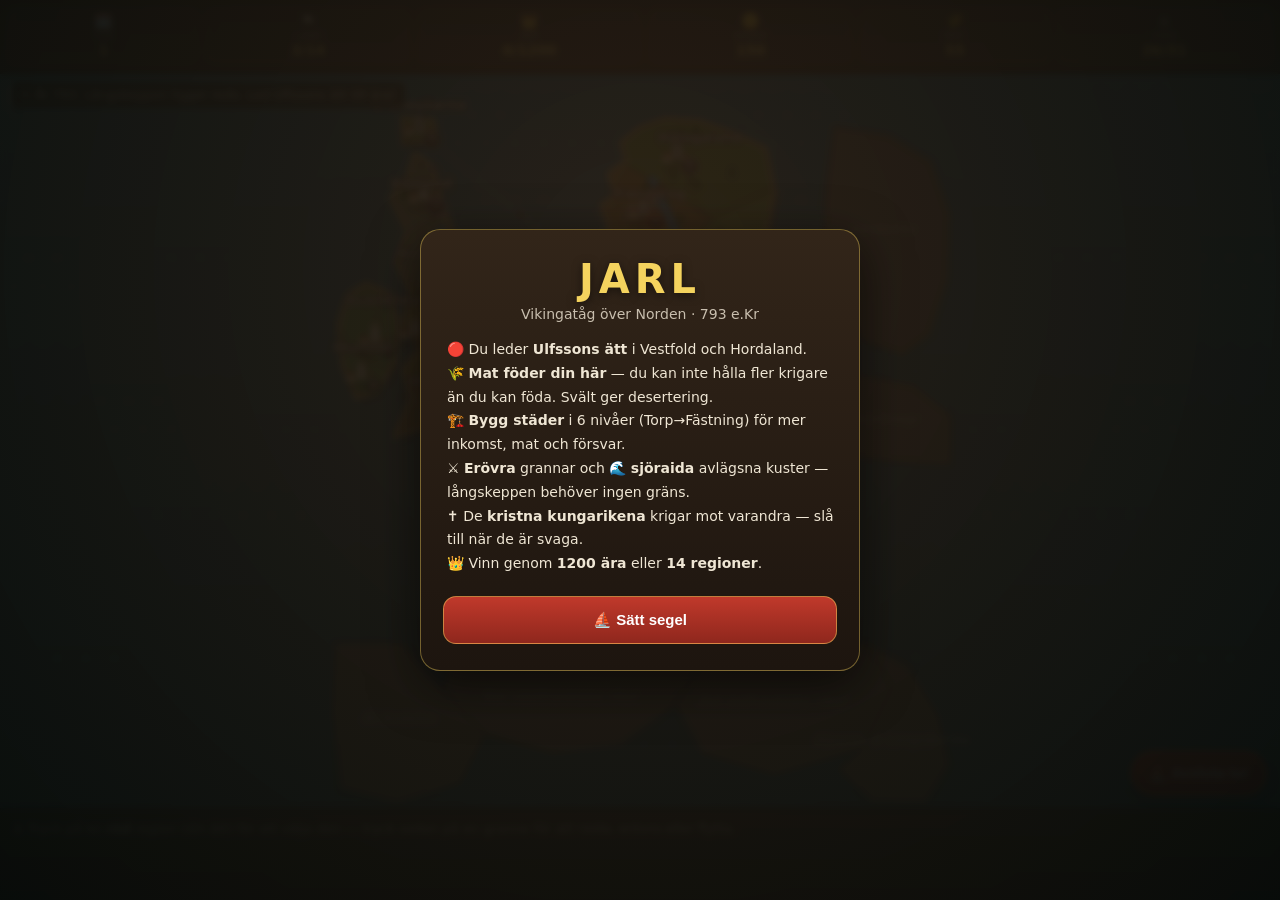
==== commit d6b5598b: "Splittra kristna i 6 rivaliserande kungariken, sjöraid, ~26 regioner - Kristna rikena är nu SEPARATA" ====
--- a/standalone.html
+++ b/standalone.html
@@ -204,9 +204,9 @@
 <script>
 // ============================================================
 //  JARL — config & speldata (vikingatidens norra Europa)
-//  Realistiska kustlinjer (LANDS). Resten av Europa visas grått
-//  som icke-spelbar kontext (CONTEXT_LANDS). Regioner = Voronoi-
-//  celler ur städernas frö-punkter, klippta mot landmassan.
+//  ~26 regioner. Kristna rikena är SEPARATA kungariken som krigar
+//  mot varandra. Kustprovinser (coastal) kan nås av sjöraid utan
+//  att gränsa. Resten av Europa visas grått (CONTEXT_LANDS).
 // ============================================================
 
 const CONFIG = {
@@ -218,27 +218,33 @@
   RECRUIT_FOOD: 5,
   MAX_SETTLEMENT: 5,
 
-  // försörjning: arméns storlek begränsas HÅRT av matproduktionen
-  BASE_SUPPLY: 12,        // grund-försörjning per ätt (liten marginal)
-  FOOD_PER_WARRIOR: 1,    // mat/krigare/tur i underhåll
-  OVERCAP_DESERT: 0.5,    // andel av överskottet (över taket) som deserterar/tur
+  // försörjning
+  BASE_SUPPLY: 12,
+  FOOD_PER_WARRIOR: 1,
+  OVERCAP_DESERT: 0.5,
+
+  // sjöraid: räckvidd (världsenheter) för långskepp att raida kust utan att gränsa
+  NAVAL_RAID_RANGE: 470,
 
   RENOWN_TO_WIN: 1200,
-  PROVINCES_TO_WIN: 12,
+  PROVINCES_TO_WIN: 14,
 };
 
-// kind: player | viking (AI-ätt) | christian (rikt rovbyte, defensiv) | neutral
+// kind: player | viking | christian (separata kungariken) | neutral
 const FACTIONS = [
-  { id:'player',    name:'Ulfssons ätt',   short:'Du',    color:'#c0392b', kind:'player'    },
-  { id:'ravnsson',  name:'Ravnssons ätt',  short:'Ravn',  color:'#2c6e8f', kind:'viking'    },
-  { id:'bjornsson', name:'Björnssons ätt', short:'Björn', color:'#7a9a3a', kind:'viking'    },
-  { id:'christian', name:'Kristna riken',  short:'Kors',  color:'#9a7b46', kind:'christian' },
-  { id:'neutral',   name:'Fria bygder',    short:'Fri',   color:'#8d8674', kind:'neutral'   },
+  { id:'player',     name:'Ulfssons ätt',   short:'Du',    color:'#c0392b', kind:'player'    },
+  { id:'ravnsson',   name:'Ravnssons ätt',  short:'Ravn',  color:'#2c6e8f', kind:'viking'    },
+  { id:'bjornsson',  name:'Björnssons ätt', short:'Björn', color:'#7a9a3a', kind:'viking'    },
+  { id:'northumbria',name:'Northumbria',    short:'Nor',   color:'#7d5fa0', kind:'christian' },
+  { id:'mercia',     name:'Mercia',         short:'Mer',   color:'#c79a2e', kind:'christian' },
+  { id:'wessex',     name:'Wessex',         short:'Wes',   color:'#b23a48', kind:'christian' },
+  { id:'dublin',     name:'Irerna',         short:'Ire',   color:'#2f8f6f', kind:'christian' },
+  { id:'frankia',    name:'Frankerriket',   short:'Frank', color:'#456fb0', kind:'christian' },
+  { id:'saxony',     name:'Sachsen',        short:'Sax',   color:'#9a7038', kind:'christian' },
+  { id:'neutral',    name:'Fria bygder',    short:'Fri',   color:'#8d8674', kind:'neutral'   },
 ];
 
-// Bebyggelse-nivåer. cost = silver för att uppgradera TILL nivån.
-// income = silver/tur, food = mat/tur (= försörjning), def = försvarstillägg,
-// recruitCap = krigare rekryterbara per tur i provinsen.
+// Bebyggelse-nivåer (cost = silver för att uppgradera TILL nivån).
 const TIERS = [
   { level:0, name:'Torp',     cost:0,   income:0,  food:0,  def:0.00, recruitCap:5  },
   { level:1, name:'By',       cost:60,  income:4,  food:5,  def:0.18, recruitCap:8  },
@@ -248,70 +254,72 @@
   { level:5, name:'Fästning', cost:540, income:36, food:30, def:1.45, recruitCap:30 },
 ];
 
-// land = landmassa-grupp. (x,y) = stadens läge + Voronoi-frö (geografiskt placerat).
-// income/food = landets bas; TIERS adderas ovanpå efter bebyggelsenivå.
+// coastal=true => kan nås av sjöraid (och nå ut med långskepp).
 const PROVINCES = [
-  // --- Skandinaviska halvön (Norge i väster, Sverige i öster) ---
-  { id:'trondelag', name:'Trøndelag',  land:'scandia', x:505, y:215, owner:'player',    type:'norse',     garrison:7,  settlement:0, income:9,  food:5,  loot:45,  lootMax:60,  def:1.15 },
-  { id:'hordaland', name:'Hordaland',  land:'scandia', x:470, y:360, owner:'player',    type:'norse',     garrison:7,  settlement:0, income:9,  food:4,  loot:40,  lootMax:55,  def:1.10 },
-  { id:'vestfold',  name:'Vestfold',   land:'scandia', x:525, y:475, owner:'player',    type:'norse',     garrison:12, settlement:1, income:10, food:5,  loot:30,  lootMax:50,  def:1.10 },
-  { id:'uppland',   name:'Uppland',    land:'scandia', x:650, y:340, owner:'bjornsson', type:'norse',     garrison:11, settlement:1, income:10, food:5,  loot:30,  lootMax:50,  def:1.10 },
-  { id:'gotaland',  name:'Götaland',   land:'scandia', x:600, y:520, owner:'bjornsson', type:'norse',     garrison:7,  settlement:0, income:9,  food:6,  loot:35,  lootMax:50,  def:1.05 },
-  { id:'skane',     name:'Skåne',      land:'scandia', x:548, y:575, owner:'neutral',   type:'norse',     garrison:6,  settlement:0, income:10, food:7,  loot:40,  lootMax:55,  def:1.05 },
-  // --- Danmark: Jylland (halvö av kontinenten) + Själland (ö) ---
-  { id:'jylland',   name:'Jylland',    land:'continent', x:428, y:648, owner:'ravnsson', type:'norse',    garrison:8,  settlement:0, income:10, food:7,  loot:35,  lootMax:55,  def:1.05 },
-  { id:'sjaelland', name:'Sjælland',   land:'zealand',   x:528, y:632, owner:'ravnsson', type:'norse',    garrison:11, settlement:1, income:10, food:6,  loot:35,  lootMax:55,  def:1.10 },
+  // --- Skandinaviska halvön ---
+  { id:'halogaland',  name:'Hålogaland', land:'scandia', x:560, y:135, owner:'neutral',   type:'norse', coastal:true,  garrison:5,  settlement:0, income:8,  food:4,  loot:40,  lootMax:55,  def:1.10 },
+  { id:'trondelag',   name:'Trøndelag',  land:'scandia', x:505, y:225, owner:'player',    type:'norse', coastal:true,  garrison:7,  settlement:0, income:9,  food:5,  loot:45,  lootMax:60,  def:1.15 },
+  { id:'hordaland',   name:'Hordaland',  land:'scandia', x:470, y:360, owner:'player',    type:'norse', coastal:true,  garrison:7,  settlement:0, income:9,  food:4,  loot:40,  lootMax:55,  def:1.10 },
+  { id:'vestfold',    name:'Vestfold',   land:'scandia', x:525, y:478, owner:'player',    type:'norse', coastal:true,  garrison:12, settlement:1, income:10, food:5,  loot:30,  lootMax:50,  def:1.10 },
+  { id:'uppland',     name:'Uppland',    land:'scandia', x:652, y:335, owner:'bjornsson', type:'norse', coastal:true,  garrison:11, settlement:1, income:10, food:5,  loot:30,  lootMax:50,  def:1.10 },
+  { id:'ostergotland',name:'Östergötland',land:'scandia',x:646, y:458, owner:'neutral',   type:'norse', coastal:true,  garrison:6,  settlement:0, income:10, food:6,  loot:38,  lootMax:52,  def:1.05 },
+  { id:'gotaland',    name:'Götaland',   land:'scandia', x:594, y:520, owner:'bjornsson', type:'norse', coastal:true,  garrison:7,  settlement:0, income:9,  food:6,  loot:35,  lootMax:50,  def:1.05 },
+  { id:'skane',       name:'Skåne',      land:'scandia', x:548, y:578, owner:'neutral',   type:'norse', coastal:true,  garrison:6,  settlement:0, income:10, food:7,  loot:40,  lootMax:55,  def:1.05 },
+  // --- Danmark ---
+  { id:'jylland',     name:'Jylland',    land:'continent', x:428, y:648, owner:'ravnsson', type:'norse', coastal:true, garrison:8,  settlement:0, income:10, food:7,  loot:35,  lootMax:55,  def:1.05 },
+  { id:'sjaelland',   name:'Sjælland',   land:'zealand',   x:528, y:632, owner:'ravnsson', type:'norse', coastal:true, garrison:11, settlement:1, income:10, food:6,  loot:35,  lootMax:55,  def:1.10 },
   // --- Gotland ---
-  { id:'gotland',   name:'Gotland',    land:'gotland', x:756, y:486, owner:'neutral',   type:'island',    garrison:5,  settlement:0, income:12, food:4,  loot:80,  lootMax:110, def:1.00 },
+  { id:'gotland',     name:'Gotland',    land:'gotland', x:756, y:486, owner:'neutral',   type:'island', coastal:true, garrison:5,  settlement:0, income:12, food:4,  loot:80,  lootMax:110, def:1.00 },
   // --- Brittiska öarna ---
-  { id:'orkney',     name:'Orkneyöarna', land:'orkney',  x:145, y:92,  owner:'neutral',   type:'island',    garrison:4,  settlement:0, income:7,  food:4,  loot:60,  lootMax:80,  def:1.00 },
-  { id:'northumbria',name:'Northumbria',  land:'britain', x:215, y:330, owner:'christian', type:'christian', garrison:10, settlement:1, income:13, food:7,  loot:250, lootMax:250, def:1.20 }, // Lindisfarne!
-  { id:'mercia',     name:'Mercia',       land:'britain', x:180, y:440, owner:'christian', type:'christian', garrison:13, settlement:1, income:14, food:9,  loot:160, lootMax:180, def:1.20 },
-  { id:'eastanglia', name:'East Anglia',  land:'britain', x:235, y:452, owner:'christian', type:'christian', garrison:10, settlement:1, income:13, food:8,  loot:170, lootMax:190, def:1.10 },
-  { id:'wessex',     name:'Wessex',       land:'britain', x:190, y:540, owner:'christian', type:'christian', garrison:16, settlement:2, income:14, food:9,  loot:200, lootMax:220, def:1.30 },
-  { id:'dublin',     name:'Dublin',       land:'ireland', x:72,  y:432, owner:'christian', type:'christian', garrison:8,  settlement:1, income:11, food:6,  loot:150, lootMax:170, def:1.10 },
-  // --- Kontinenten (Frankerriket i väster, Sachsen i öster) ---
-  { id:'frisia',     name:'Frisia',       land:'continent', x:345, y:822, owner:'christian', type:'christian', garrison:12, settlement:1, income:13, food:8,  loot:140, lootMax:160, def:1.10 },
-  { id:'saxony',     name:'Sachsen',      land:'continent', x:612, y:828, owner:'christian', type:'christian', garrison:14, settlement:1, income:13, food:9,  loot:150, lootMax:170, def:1.20 },
-  { id:'frankia',    name:'Frankerriket', land:'continent', x:255, y:850, owner:'christian', type:'christian', garrison:18, settlement:2, income:16, food:10, loot:230, lootMax:250, def:1.35 },
+  { id:'orkney',      name:'Orkneyöarna', land:'orkney',  x:145, y:92,  owner:'neutral',   type:'island', coastal:true, garrison:4,  settlement:0, income:7,  food:4,  loot:60,  lootMax:80,  def:1.00 },
+  { id:'pictland',    name:'Piktland',   land:'britain', x:152, y:200, owner:'northumbria', type:'christian', coastal:true,  garrison:7,  settlement:0, income:10, food:5,  loot:90,  lootMax:110, def:1.10 }, // Iona
+  { id:'northumbria', name:'Northumbria',land:'britain', x:215, y:335, owner:'northumbria', type:'christian', coastal:true,  garrison:10, settlement:1, income:13, food:7,  loot:250, lootMax:250, def:1.20 }, // Lindisfarne
+  { id:'gwynedd',     name:'Gwynedd',    land:'britain', x:138, y:418, owner:'mercia',      type:'christian', coastal:true,  garrison:8,  settlement:0, income:10, food:6,  loot:110, lootMax:130, def:1.15 }, // Wales
+  { id:'mercia',      name:'Mercia',     land:'britain', x:190, y:448, owner:'mercia',      type:'christian', coastal:false, garrison:13, settlement:1, income:14, food:9,  loot:160, lootMax:180, def:1.20 },
+  { id:'eastanglia',  name:'East Anglia',land:'britain', x:250, y:454, owner:'mercia',      type:'christian', coastal:true,  garrison:10, settlement:1, income:13, food:8,  loot:170, lootMax:190, def:1.10 },
+  { id:'kent',        name:'Kent',       land:'britain', x:270, y:502, owner:'wessex',      type:'christian', coastal:true,  garrison:9,  settlement:1, income:13, food:7,  loot:150, lootMax:170, def:1.15 },
+  { id:'wessex',      name:'Wessex',     land:'britain', x:186, y:548, owner:'wessex',      type:'christian', coastal:true,  garrison:16, settlement:2, income:14, food:9,  loot:200, lootMax:220, def:1.30 },
+  // --- Irland ---
+  { id:'dublin',      name:'Dublin',     land:'ireland', x:74,  y:430, owner:'dublin',      type:'christian', coastal:true,  garrison:8,  settlement:1, income:11, food:6,  loot:150, lootMax:170, def:1.10 },
+  { id:'munster',     name:'Munster',    land:'ireland', x:52,  y:488, owner:'dublin',      type:'christian', coastal:true,  garrison:8,  settlement:0, income:10, food:6,  loot:130, lootMax:150, def:1.10 },
+  // --- Kontinenten ---
+  { id:'frisia',      name:'Frisia',     land:'continent', x:392, y:778, owner:'frankia',  type:'christian', coastal:true,  garrison:11, settlement:1, income:13, food:8,  loot:140, lootMax:160, def:1.10 },
+  { id:'neustria',    name:'Neustrien',  land:'continent', x:245, y:825, owner:'frankia',  type:'christian', coastal:true,  garrison:12, settlement:1, income:15, food:9,  loot:190, lootMax:210, def:1.20 },
+  { id:'frankia',     name:'Austrasien', land:'continent', x:332, y:862, owner:'frankia',  type:'christian', coastal:false, garrison:18, settlement:2, income:16, food:10, loot:230, lootMax:250, def:1.35 },
+  { id:'saxony',      name:'Sachsen',    land:'continent', x:560, y:826, owner:'saxony',   type:'christian', coastal:false, garrison:14, settlement:1, income:13, food:9,  loot:150, lootMax:170, def:1.20 },
+  { id:'bayern',      name:'Bayern',     land:'continent', x:688, y:858, owner:'saxony',   type:'christian', coastal:false, garrison:15, settlement:2, income:15, food:9,  loot:170, lootMax:190, def:1.25 },
 ];
 
-// [a, b, sea?] — realistisk angreppslogik (verifierad sammanhängande graf, grad>=2)
-// sea=true => långskeppsled över vatten; false => landgräns med väg
+// Landgränser (sea=false) + sjövägar för erövring/marsch över kort vatten (sea=true).
+// Sjöraid över längre avstånd kräver INGEN kant — se CONFIG.NAVAL_RAID_RANGE.
 const EDGES = [
-  ['trondelag','hordaland',false],   // norsk västkust
-  ['hordaland','vestfold',false],    // norsk sydkust
-  ['trondelag','uppland',false],     // över fjällryggen
-  ['vestfold','gotaland',false],     // Bohuslän
-  ['uppland','gotaland',false],      // inre Sverige
-  ['gotaland','skane',false],        // sydsvensk landfront
-  ['uppland','gotland',true],        // Roslagen–Gotland (Östersjön)
-  ['gotland','gotaland',true],       // Gotland–östgötakusten
-  ['skane','sjaelland',true],        // Öresund
-  ['gotaland','jylland',true],       // Kattegatt
-  ['jylland','sjaelland',true],      // Stora Bält
-  ['jylland','frisia',false],        // Jyllands rot mot Frisien (land)
-  ['hordaland','orkney',true],       // Nordsjön (kanonisk norsk utfärd)
-  ['vestfold','northumbria',true],   // Lindisfarne-leden 793
-  ['orkney','northumbria',true],     // längs Skottlands ostkust
-  ['northumbria','mercia',false],
-  ['mercia','eastanglia',false],
-  ['mercia','wessex',false],
-  ['eastanglia','wessex',false],
-  ['eastanglia','northumbria',false],// Britanniens ostkust (land)
-  ['northumbria','dublin',true],     // runt Skottland till Dublin
-  ['dublin','mercia',true],          // Irländska sjön
-  ['dublin','wessex',true],          // Bristolkanalen
-  ['wessex','frankia',true],         // Engelska kanalen
-  ['eastanglia','frisia',true],      // Nordsjön (frisisk-engelsk axel)
-  ['frisia','saxony',false],
-  ['frisia','frankia',false],        // Rhenmynningen
-  ['frankia','saxony',false],
-  ['vestfold','jylland',true],       // Skagerrak
-  ['skane','jylland',true],          // Kattegatt (dansk kärna)
+  // Skandinavien (land)
+  ['halogaland','trondelag',false],['halogaland','uppland',false],['trondelag','hordaland',false],
+  ['trondelag','uppland',false],['hordaland','vestfold',false],['vestfold','gotaland',false],
+  ['uppland','ostergotland',false],['uppland','gotaland',false],['ostergotland','gotaland',false],
+  ['ostergotland','skane',false],['gotaland','skane',false],
+  // Britannien (land)
+  ['pictland','northumbria',false],['pictland','gwynedd',false],['northumbria','mercia',false],
+  ['northumbria','eastanglia',false],['gwynedd','mercia',false],['mercia','eastanglia',false],
+  ['mercia','wessex',false],['eastanglia','kent',false],['eastanglia','wessex',false],
+  ['kent','wessex',false],['gwynedd','wessex',false],
+  // Irland (land)
+  ['dublin','munster',false],
+  // Kontinenten (land)
+  ['jylland','frisia',false],['frisia','neustria',false],['frisia','saxony',false],
+  ['neustria','frankia',false],['frankia','saxony',false],['frankia','bayern',false],['saxony','bayern',false],
+  // Östersjön / Kattegatt / sundsstråk (sea)
+  ['uppland','gotland',true],['gotaland','gotland',true],['ostergotland','gotland',true],
+  ['skane','sjaelland',true],['jylland','sjaelland',true],['gotaland','jylland',true],
+  ['vestfold','jylland',true],['skane','jylland',true],
+  // Nordsjön / Skottland (sea)
+  ['hordaland','orkney',true],['orkney','pictland',true],['orkney','northumbria',true],['vestfold','northumbria',true],
+  // Irländska sjön / Engelska kanalen / Nordsjö-axeln (sea)
+  ['dublin','gwynedd',true],['munster','wessex',true],['eastanglia','frisia',true],
+  ['kent','neustria',true],['wessex','neustria',true],
 ];
 
-// Spelbara landmassor med realistiska kustlinjer (världskoord). river = flodbana.
+// Spelbara landmassor med realistiska kustlinjer.
 const LANDS = {
   scandia: {
     poly: [[525,598],[500,565],[508,545],[486,520],[498,500],[472,470],[486,450],[455,420],[470,400],
@@ -326,18 +334,10 @@
            [132,350],[108,300],[126,250],[100,200],[126,165]],
     river: [[180,250],[210,340],[185,430],[214,512]],
   },
-  ireland: {
-    poly: [[60,338],[95,352],[112,402],[106,462],[78,512],[44,520],[22,470],[16,402],[30,356]],
-  },
-  orkney: {
-    poly: [[118,70],[168,74],[172,108],[120,112]],
-  },
-  gotland: {
-    poly: [[732,452],[778,460],[780,512],[734,518]],
-  },
-  zealand: {
-    poly: [[498,602],[556,598],[572,636],[540,668],[498,656]],
-  },
+  ireland: { poly: [[60,338],[95,352],[112,402],[106,462],[78,512],[44,520],[22,470],[16,402],[30,356]] },
+  orkney:  { poly: [[118,70],[168,74],[172,108],[120,112]] },
+  gotland: { poly: [[732,452],[778,460],[780,512],[734,518]] },
+  zealand: { poly: [[498,602],[556,598],[572,636],[540,668],[498,656]] },
   continent: {
     poly: [[428,560],[454,596],[470,656],[472,716],[560,756],[652,772],[742,792],[776,836],[706,886],
            [516,896],[330,892],[206,860],[196,802],[286,772],[366,762],[398,706],[408,648],[412,600]],
@@ -345,7 +345,7 @@
   },
 };
 
-// Icke-spelbar kontext: resten av Europa, ritas grått (inga provinser/städer).
+// Icke-spelbar kontext: resten av Europa, ritas grått.
 const CONTEXT_LANDS = [
   { label:'Gardarike',                labelPos:[890,250],  poly:[[812,84],[900,98],[968,140],[998,225],[995,330],[966,420],[922,452],[860,430],[820,360],[792,300],[800,180]] },
   { label:'Austrvegr',                labelPos:[895,556],  poly:[[792,476],[864,486],[940,500],[1000,548],[1000,628],[908,624],[820,610],[792,560],[800,516]] },
@@ -356,11 +356,15 @@
 ];
 // ============================================================
 //  JARL — spelmotor: tillstånd, ekonomi, försörjning, strid, AI
+//  Alla riken (vikingaätter + kristna kungariken) agerar och kan
+//  kriga mot varandra. Sjöraid når kust utan att gränsa.
 // ============================================================
 
 const Engine = (function () {
   let adj = {};
   let state = null;
+  const AI_IDS = FACTIONS.filter(f => f.id !== 'player' && f.kind !== 'neutral').map(f => f.id);
+  const ECON_IDS = FACTIONS.filter(f => f.kind !== 'neutral').map(f => f.id);
 
   const rng = () => Math.random();
   const clamp = (v, a, b) => Math.max(a, Math.min(b, v));
@@ -368,10 +372,7 @@
   function buildAdjacency() {
     adj = {};
     PROVINCES.forEach(p => { adj[p.id] = []; });
-    EDGES.forEach(([a, b, sea]) => {
-      adj[a].push({ id: b, sea });
-      adj[b].push({ id: a, sea });
-    });
+    EDGES.forEach(([a, b, sea]) => { adj[a].push({ id: b, sea }); adj[b].push({ id: a, sea }); });
   }
 
   function init() {
@@ -380,10 +381,12 @@
     PROVINCES.forEach(p => { provinces[p.id] = Object.assign({}, p, { acted: false, recruited: 0 }); });
     const factions = {};
     FACTIONS.forEach(f => { factions[f.id] = Object.assign({}, f, { silver: 0, food: 0, renown: 0 }); });
-    factions.player.silver = 150;   factions.player.food = 55;
-    factions.ravnsson.silver = 90;  factions.ravnsson.food = 30;
-    factions.bjornsson.silver = 90; factions.bjornsson.food = 30;
-    factions.christian.silver = 150; factions.christian.food = 90;
+    factions.player.silver = 150; factions.player.food = 55;
+    AI_IDS.forEach(id => {
+      const f = factions[id];
+      f.silver = f.kind === 'christian' ? 110 : 90;
+      f.food = f.kind === 'christian' ? 70 : 30;
+    });
     state = { turn: 1, provinces, factions, selected: null, log: [], over: false, won: false, lastBattle: null };
     pushLog('☩ År 793. Långskeppen ligger redo. Led Ulfssons ätt till ära!', 'system');
     return state;
@@ -409,11 +412,9 @@
   const foodIncome = fid => provincesOf(fid).reduce((a, p) => a + provinceFood(p), 0);
   const supplyCap = fid => CONFIG.BASE_SUPPLY + foodIncome(fid);
   const upkeep = fid => warriorsOf(fid) * CONFIG.FOOD_PER_WARRIOR;
-
-  function pushLog(text, kind) {
-    state.log.unshift({ text, kind: kind || 'info', turn: state.turn });
-    if (state.log.length > 80) state.log.pop();
-  }
+  const navalDist = (a, b) => Math.hypot(a.x - b.x, a.y - b.y);
+
+  function pushLog(text, kind) { state.log.unshift({ text, kind: kind || 'info', turn: state.turn }); if (state.log.length > 80) state.log.pop(); }
 
   // ---- strid ----
   function battle(atk, def, dmult) {
@@ -444,7 +445,8 @@
     return res;
   }
 
-  function doRaid(srcId, tgtId, send) {
+  // Raid kräver INGEN gräns — långskeppen seglar dit (grannraid + sjöraid).
+  function doRaid(srcId, tgtId, send, naval) {
     const s = prov(srcId), t = prov(tgtId);
     send = clamp(send, 1, s.garrison); s.garrison -= send; s.acted = true;
     const res = battle(send, t.garrison, defMult(t)); t.garrison = res.defSurv;
@@ -452,14 +454,13 @@
     if (res.atkSurv > 0) {
       stolen = Math.min(t.loot, Math.round(t.loot * (res.win ? 0.7 : 0.3)));
       t.loot -= stolen;
-      const f = fac(s.owner);
-      f.silver += stolen;
-      grain = Math.floor(stolen / 8); f.food += grain;     // plundrad spannmål håller hären flytande
+      const f = fac(s.owner); f.silver += stolen;
+      grain = Math.floor(stolen / 8); f.food += grain;
       ren = Math.round(stolen / 9) + (res.win ? 6 : 2); f.renown += ren;
     }
     s.garrison += res.atkSurv;
     state.lastBattle = { kind: 'raid', win: res.win, src: srcId, tgt: tgtId, res, stolen, ren, grain };
-    if (s.owner === 'player') pushLog(`🔥 Raid mot ${t.name}: ${stolen} silver${grain ? ' + ' + grain + ' mat' : ''} plundrat, +${ren} ära. ${res.atkLoss} stupade.`, stolen > 0 ? 'good' : 'bad');
+    if (s.owner === 'player') pushLog(`${naval ? '🌊' : '🔥'} ${naval ? 'Sjöraid' : 'Raid'} mot ${t.name}: ${stolen} silver${grain ? ' + ' + grain + ' mat' : ''} plundrat, +${ren} ära. ${res.atkLoss} stupade.`, stolen > 0 ? 'good' : 'bad');
     return res;
   }
 
@@ -496,78 +497,48 @@
     let silver = 0;
     provincesOf(fid).forEach(p => { silver += provinceIncome(p); });
     f.silver += silver;
-    f.food += foodIncome(fid) - upkeep(fid);    // golvas EJ — negativt => svält
-  }
-
+    f.food += foodIncome(fid) - upkeep(fid);
+  }
   function desert(fid, n, reason) {
-    n = Math.min(n, warriorsOf(fid));
-    if (n <= 0) return;
-    let left = n;
-    provincesOf(fid).sort((a, b) => b.garrison - a.garrison).forEach(p => {
-      if (left <= 0) return;
-      const take = Math.min(p.garrison, left); p.garrison -= take; left -= take;
-    });
-    if (fid === 'player')
-      pushLog(reason === 'svalt' ? `☠️ Svält! ${n} krigare överger din ätt.` : `⚠️ Försörjningen brister — ${n} krigare deserterar.`, 'bad');
-  }
-
+    n = Math.min(n, warriorsOf(fid)); if (n <= 0) return; let left = n;
+    provincesOf(fid).sort((a, b) => b.garrison - a.garrison).forEach(p => { if (left <= 0) return; const take = Math.min(p.garrison, left); p.garrison -= take; left -= take; });
+    if (fid === 'player') pushLog(reason === 'svalt' ? `☠️ Svält! ${n} krigare överger din ätt.` : `⚠️ Försörjningen brister — ${n} krigare deserterar.`, 'bad');
+  }
   function applyAttrition(fid) {
     const f = fac(fid);
-    if (f.food < 0) { desert(fid, Math.ceil(-f.food / 2), 'svalt'); f.food = 0; }      // 1 krigare per 2 saknad mat
+    if (f.food < 0) { desert(fid, Math.ceil(-f.food / 2), 'svalt'); f.food = 0; }
     const over = warriorsOf(fid) - supplyCap(fid);
     if (over > 0) desert(fid, Math.ceil(over * CONFIG.OVERCAP_DESERT), 'overcap');
   }
-
-  function regenLoot() {
-    Object.values(state.provinces).forEach(p => {
-      p.loot = Math.min(p.lootMax, p.loot + Math.max(1, Math.round(p.lootMax * 0.05)));
-    });
-  }
-
-  // ---- AI ----
+  function regenLoot() { Object.values(state.provinces).forEach(p => { p.loot = Math.min(p.lootMax, p.loot + Math.max(1, Math.round(p.lootMax * 0.05))); }); }
+
+  // ---- AI (samma för alla riken) ----
   function aiTurn(fid) {
     const f = fac(fid);
     const mine = provincesOf(fid);
     if (mine.length === 0) return;
-    const isChristian = f.kind === 'christian';
+    const viking = f.kind === 'viking';
     const headroom = () => supplyCap(fid) - warriorsOf(fid);
-
-    // 1) rekrytera mot ett MÅTTLIGT armémål — inte upp till hela försörjningstaket.
-    //    Så AI bygger en lagom här i stället för en passiv doomstack.
-    const armyTarget = countOf(fid) * (isChristian ? 14 : 10);
+    const armyTarget = countOf(fid) * 11;
     const cap = supplyCap(fid);
+    const isFront = p => neighbors(p.id).some(n => prov(n.id).owner !== fid);
+
     mine.forEach(p => {
-      const frontier = neighbors(p.id).some(n => prov(n.id).owner !== fid);
-      const gTarget = isChristian ? 18 : (frontier ? 14 : 7);
+      const gTarget = isFront(p) ? 14 : 7;
       if (warriorsOf(fid) < Math.min(cap, armyTarget) && p.garrison < gTarget &&
           headroom() >= CONFIG.RECRUIT_BATCH && f.silver >= CONFIG.RECRUIT_SILVER &&
           f.food >= CONFIG.RECRUIT_FOOD + 2 && p.recruited < recruitCap(p)) doRecruit(p.id);
     });
 
-    // 2) lägg överskotts-silver på 1 stadsbygge/tur när hären nått sitt mål (höjer mat + försvar)
     if (f.silver >= TIERS[1].cost && warriorsOf(fid) >= Math.min(cap, armyTarget) - CONFIG.RECRUIT_BATCH) {
       const cand = mine.filter(p => p.settlement < CONFIG.MAX_SETTLEMENT).sort((a, b) => {
-        const af = neighbors(a.id).some(n => prov(n.id).owner !== fid) ? 1 : 0;
-        const bf = neighbors(b.id).some(n => prov(n.id).owner !== fid) ? 1 : 0;
-        if (af !== bf) return isChristian ? bf - af : af - bf;   // kristna befäster fronten först
+        const af = isFront(a) ? 1 : 0, bf = isFront(b) ? 1 : 0;
+        if (af !== bf) return af - bf;
         return a.settlement - b.settlement;
       });
       for (const p of cand) { if (f.silver >= buildCost(p) && doBuild(p.id).ok) break; }
     }
 
-    if (isChristian) {
-      // defensiv: återtar förlorad mark men expanderar aldrig bortom utgångsläget
-      let acts = 0;
-      provincesOf(fid).forEach(p => {
-        if (acts >= 1 || countOf(fid) >= 9 || p.acted || p.garrison < 16) return;
-        const t = neighbors(p.id).map(n => prov(n.id))
-          .find(t => t.owner !== fid && t.type !== 'christian' && p.garrison > t.garrison * defMult(t) * 2.2);
-        if (t) { const before = t.owner; doInvade(p.id, t.id, p.garrison - 6); if (before === 'player' && t.owner === fid) pushLog(`☩ ${f.name} återtog ${t.name} från dig!`, 'bad'); acts++; }
-      });
-      return;
-    }
-
-    // 3) vikinga-AI: expandera & raida — lämna alltid 40 % garnison hemma
     let acts = 0;
     provincesOf(fid).slice().sort((a, b) => b.garrison - a.garrison).forEach(p => {
       if (acts >= 2 || p.acted || p.garrison < 6) return;
@@ -580,7 +551,25 @@
       if (send > best.garrison * defMult(best) * 1.4) {
         const before = best.owner; doInvade(p.id, best.id, send);
         if (before === 'player' && best.owner === fid) pushLog(`⚔️ ${f.name} erövrade ${best.name} från dig!`, 'bad'); acts++;
-      } else if (best.loot > 50) { doRaid(p.id, best.id, send); acts++; }
+      } else if (best.loot > 50) { doRaid(p.id, best.id, send, false); acts++; }
+    });
+
+    if (viking) navalRaidAI(fid);
+  }
+
+  function navalRaidAI(fid) {
+    let done = false;
+    provincesOf(fid).slice().sort((a, b) => b.garrison - a.garrison).forEach(p => {
+      if (done || p.acted || !p.coastal || p.garrison < 9) return;
+      const keep = Math.ceil(p.garrison * 0.5); const send = p.garrison - keep; if (send < 5) return;
+      let best = null, bs = 0;
+      Object.values(state.provinces).forEach(t => {
+        if (t.owner === fid || !t.coastal || isAdjacent(p.id, t.id)) return;
+        if (navalDist(p, t) > CONFIG.NAVAL_RAID_RANGE || t.loot < 70) return;
+        const score = t.loot - effectiveDefense(t) * 2.5;
+        if (send > effectiveDefense(t) * 0.7 && score > bs) { bs = score; best = t; }
+      });
+      if (best) { doRaid(p.id, best.id, send, true); done = true; }
     });
   }
 
@@ -588,17 +577,19 @@
     const pCount = countOf('player'), pRen = fac('player').renown;
     if (pCount === 0) { state.over = true; state.won = false; pushLog('☠️ Din ätt har fallit. Sagan är slut.', 'bad'); return; }
     if (pRen >= CONFIG.RENOWN_TO_WIN || pCount >= CONFIG.PROVINCES_TO_WIN) { state.over = true; state.won = true; pushLog('👑 Din ätt härskar över Norden! Seger!', 'good'); return; }
-    ['ravnsson', 'bjornsson'].forEach(fid => {
+    AI_IDS.forEach(fid => {
       if (state.over) return;
-      if (fac(fid).renown >= CONFIG.RENOWN_TO_WIN || countOf(fid) >= CONFIG.PROVINCES_TO_WIN) { state.over = true; state.won = false; pushLog(`☠️ ${fac(fid).name} har vunnit kapplöpningen om Norden.`, 'bad'); }
+      if (fac(fid).renown >= CONFIG.RENOWN_TO_WIN || countOf(fid) >= CONFIG.PROVINCES_TO_WIN) {
+        state.over = true; state.won = false; pushLog(`☠️ ${fac(fid).name} har vunnit kapplöpningen om Norden.`, 'bad');
+      }
     });
   }
 
   function endPlayerTurn() {
     if (state.over) return;
     state.selected = null;
-    ['bjornsson', 'ravnsson', 'christian'].forEach(aiTurn);
-    ['player', 'bjornsson', 'ravnsson', 'christian'].forEach(fid => { collectIncome(fid); applyAttrition(fid); });
+    AI_IDS.forEach(aiTurn);
+    ECON_IDS.forEach(fid => { collectIncome(fid); applyAttrition(fid); });
     regenLoot();
     Object.values(state.provinces).forEach(p => { p.acted = false; p.recruited = 0; });
     state.turn += 1;
@@ -610,7 +601,7 @@
     get state() { return state; },
     prov, fac, neighbors, isAdjacent, provincesOf, countOf, warriorsOf,
     tierOf, defMult, provinceIncome, provinceFood, recruitCap, buildCost, effectiveDefense,
-    foodIncome, supplyCap, upkeep,
+    foodIncome, supplyCap, upkeep, navalDist,
     doInvade, doRaid, doMarch, doRecruit, doBuild,
     endPlayerTurn, pushLog,
   };
@@ -705,6 +696,12 @@
     const res = {}; if (!selId) return res;
     const p = Engine.prov(selId); if (!p || p.owner !== 'player' || p.acted || p.garrison <= 0) return res;
     Engine.neighbors(selId).forEach(n => { res[n.id] = (Engine.prov(n.id).owner === 'player') ? 'friend' : 'enemy'; });
+    if (p.coastal) {   // sjöraid: nå kust utan att gränsa
+      Object.values(Engine.state.provinces).forEach(q => {
+        if (q.id === selId || res[q.id] || !q.coastal || q.owner === 'player') return;
+        if (Engine.navalDist(p, q) <= CONFIG.NAVAL_RAID_RANGE) res[q.id] = 'naval';
+      });
+    }
     return res;
   }
 
@@ -816,10 +813,13 @@
     const sel = Engine.state.selected; if (!sel) return;
     const pulse = 0.5 + 0.5 * Math.sin(t * 4); const targets = validTargets(sel);
     Object.keys(targets).forEach(id => {
-      const cell = CELLS[id]; if (!cell) return; const enemy = targets[id] === 'enemy';
-      ctx.save(); ctx.beginPath(); pathPolyW(cell);
-      ctx.fillStyle = enemy ? `rgba(255,90,70,${0.10 + pulse * 0.16})` : `rgba(120,225,120,${0.10 + pulse * 0.14})`; ctx.fill();
-      ctx.lineWidth = 2.5 + pulse * 1.5; ctx.strokeStyle = enemy ? `rgba(255,120,95,${0.7 + pulse * 0.3})` : `rgba(150,240,150,0.9)`; ctx.stroke(); ctx.restore();
+      const cell = CELLS[id]; if (!cell) return; const k = targets[id];
+      let fill, stroke, lw, dash = false;
+      if (k === 'enemy') { fill = `rgba(255,90,70,${0.10 + pulse * 0.16})`; stroke = `rgba(255,120,95,${0.7 + pulse * 0.3})`; lw = 2.5 + pulse * 1.5; }
+      else if (k === 'friend') { fill = `rgba(120,225,120,${0.10 + pulse * 0.14})`; stroke = `rgba(150,240,150,0.9)`; lw = 2.5 + pulse * 1.5; }
+      else { fill = `rgba(90,190,235,${0.05 + pulse * 0.09})`; stroke = `rgba(110,205,245,${0.5 + pulse * 0.3})`; lw = 2 + pulse; dash = true; } // sjöraid
+      ctx.save(); ctx.beginPath(); pathPolyW(cell); ctx.fillStyle = fill; ctx.fill();
+      ctx.lineWidth = lw; ctx.strokeStyle = stroke; if (dash) ctx.setLineDash([5, 5]); ctx.stroke(); ctx.restore();
     });
     const cell = CELLS[sel]; if (cell) { ctx.save(); ctx.beginPath(); pathPolyW(cell); ctx.fillStyle = 'rgba(255,255,255,0.10)'; ctx.fill(); ctx.lineWidth = 3; ctx.strokeStyle = `rgba(255,224,130,${0.75 + pulse * 0.25})`; ctx.stroke(); ctx.restore(); }
   }
@@ -983,14 +983,17 @@
   // ---------- actionsheet ----------
   function openSheet(srcId, tgtId, kind) {
     pending = { src: srcId, tgt: tgtId, kind };
-    const s = Engine.prov(srcId), t = Engine.prov(tgtId), max = s.garrison, owner = Engine.fac(t.owner), friend = kind === 'friend';
-    const title = friend ? `→ Flytta till ${t.name}` : `⚔️ Mål: ${t.name}`;
+    const s = Engine.prov(srcId), t = Engine.prov(tgtId), max = s.garrison, owner = Engine.fac(t.owner);
+    const friend = kind === 'friend', naval = kind === 'naval';
+    const title = friend ? `→ Flytta till ${t.name}` : naval ? `🌊 Sjöraid mot ${t.name}` : `⚔️ Mål: ${t.name}`;
     const targetInfo = friend
       ? `<div class="sinfo">${t.name} har ${t.garrison} krigare (din ätt).</div>`
-      : `<div class="sinfo"><span class="dot" style="background:${owner.color}"></span> ${owner.name} &nbsp;·&nbsp; 🛡️ försvar <b>${Engine.effectiveDefense(t)}</b> &nbsp;·&nbsp; 💰 rovbyte <b>${t.loot}</b></div>`;
+      : `<div class="sinfo"><span class="dot" style="background:${owner.color}"></span> ${owner.name} &nbsp;·&nbsp; 🛡️ försvar <b>${Engine.effectiveDefense(t)}</b> &nbsp;·&nbsp; 💰 rovbyte <b>${t.loot}</b>${naval ? ' &nbsp;·&nbsp; 🌊 långskeppsled' : ''}</div>`;
     const btns = friend
       ? `<button class="big" data-do="march">→ Marschera hit</button>`
-      : `<button class="big raid" data-do="raid">🔥 Raida<small>plundra silver, segla hem</small></button><button class="big invade" data-do="invade">⚔️ Erövra<small>besegra & ta landet</small></button>`;
+      : naval
+        ? `<button class="big raid" data-do="raid">🔥 Raida (sjöväg)<small>plundra & segla hem</small></button>`
+        : `<button class="big raid" data-do="raid">🔥 Raida<small>plundra silver, segla hem</small></button><button class="big invade" data-do="invade">⚔️ Erövra<small>besegra & ta landet</small></button>`;
     el.sheet.innerHTML =
       `<div class="sheet-card"><div class="stitle">${title}</div>${targetInfo}
          <div class="slider"><label>Skicka krigare: <b id="sval">${max}</b> / ${max}</label><input type="range" id="srange" min="1" max="${max}" value="${max}"><div class="odds" id="odds"></div></div>
@@ -1009,7 +1012,7 @@
     const pn = pending; closeSheet();
     if (!pn || action === 'cancel') { refresh(); return; }
     if (action === 'march') Engine.doMarch(pn.src, pn.tgt, send);
-    if (action === 'raid') Engine.doRaid(pn.src, pn.tgt, send);
+    if (action === 'raid') Engine.doRaid(pn.src, pn.tgt, send, pn.kind === 'naval');
     if (action === 'invade') Engine.doInvade(pn.src, pn.tgt, send);
     Engine.state.selected = null; refresh();
   }
@@ -1031,8 +1034,8 @@
            <li>🔴 Du leder <b>Ulfssons ätt</b> i Vestfold och Hordaland.</li>
            <li>🌾 <b>Mat föder din här</b> — du kan inte hålla fler krigare än du kan föda. Svält ger desertering.</li>
            <li>🏗️ <b>Bygg städer</b> i 6 nivåer (Torp→Fästning) för mer inkomst, mat och försvar.</li>
-           <li>🔥 <b>Raida</b> kristna riken (✝) för silver, mat och ära.</li>
-           <li>⚔️ <b>Erövra</b> grannregioner — landväg eller över hav.</li>
+           <li>⚔️ <b>Erövra</b> grannar och 🌊 <b>sjöraida</b> avlägsna kuster — långskeppen behöver ingen gräns.</li>
+           <li>✝ De <b>kristna kungarikena</b> krigar mot varandra — slå till när de är svaga.</li>
            <li>👑 Vinn genom <b>${CONFIG.RENOWN_TO_WIN} ära</b> eller <b>${CONFIG.PROVINCES_TO_WIN} regioner</b>.</li>
          </ul>
          <button class="big invade" id="startBtn">⛵ Sätt segel</button></div>`;
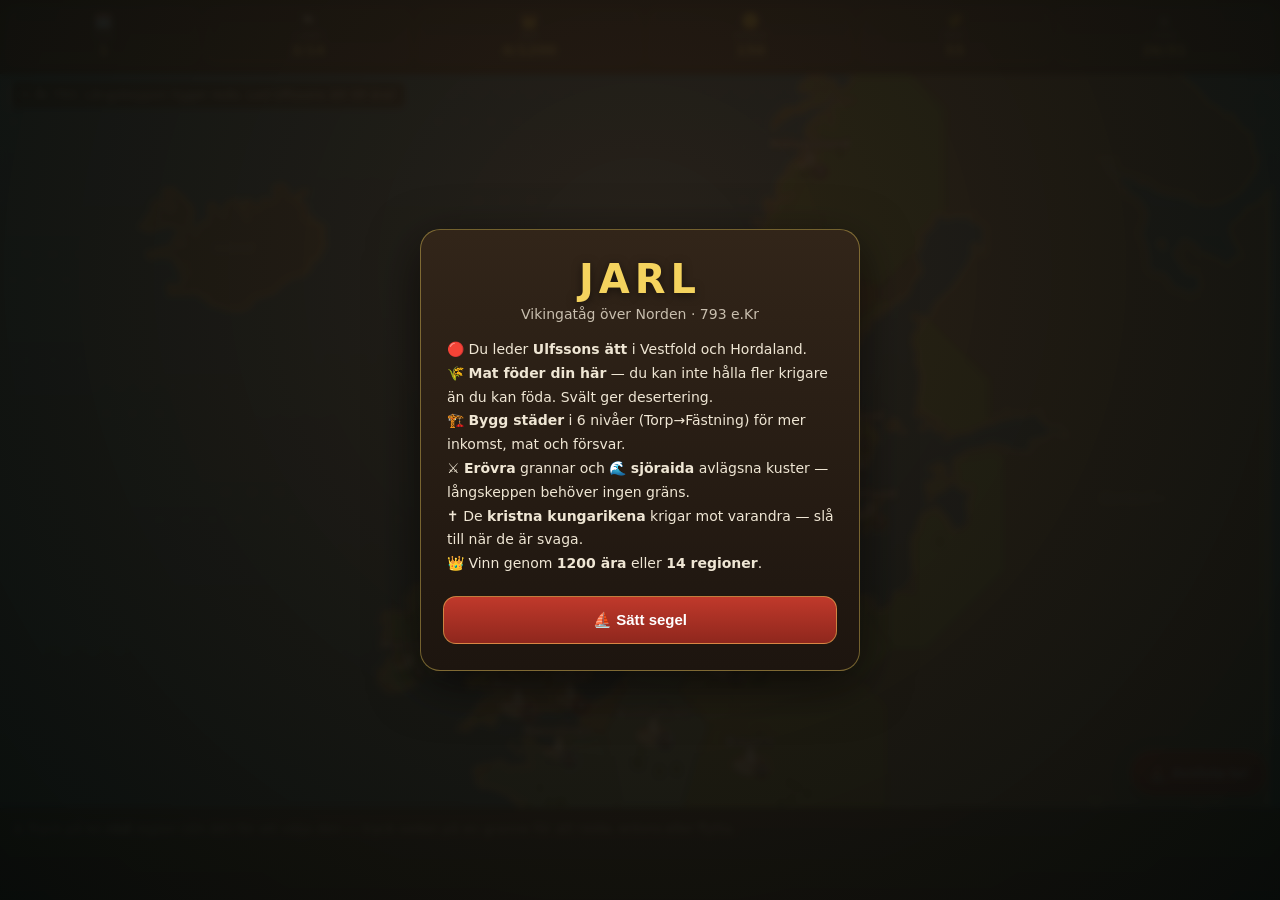
==== commit ff84c85b: "Riktig projicerad geografi från GeoJSON i stället för handritade former - assets/europe.geojson: Nat" ====
--- a/standalone.html
+++ b/standalone.html
@@ -202,29 +202,31 @@
 <div id="sheet" class="hidden"></div>
 <div id="overlay" class="hidden"></div>
 <script>
+const EUROPE_GEOJSON={"type":"FeatureCollection","bbox":[-25.0,34.0,42.0,72.0],"features":[{"type":"Feature","properties":{},"geometry":{"type":"Polygon","coordinates":[[[22.62,58.62],[22.69,58.6],[22.75,58.6],[22.82,58.62],[22.96,58.61],[23.29,58.48],[23.32,58.45],[23.13,58.44],[23.08,58.4],[23.04,58.37],[22.98,58.36],[22.89,58.31],[22.76,58.26],[22.73,58.23],[22.5,58.24],[22.37,58.22],[22.27,58.16],[22.23,58.05],[22.15,57.97],[22.08,57.94],[22.0,57.93],[21.98,57.96],[21.99,58.0],[22.15,58.12],[22.19,58.15],[22.1,58.17],[22.03,58.21],[21.88,58.26],[21.85,58.3],[21.89,58.3],[21.92,58.32],[21.97,58.35],[21.98,58.39],[21.86,58.5],[21.92,58.51],[22.0,58.51],[22.08,58.48],[22.17,58.52],[22.21,58.52],[22.27,58.51],[22.33,58.58],[22.47,58.6],[22.55,58.63],[22.62,58.62]]]}},{"type":"Feature","properties":{},"geometry":{"type":"Polygon","coordinates":[[[23.85,35.54],[23.92,35.53],[24.01,35.53],[24.03,35.54],[24.09,35.59],[24.17,35.6],[24.2,35.54],[24.12,35.51],[24.11,35.5],[24.12,35.48],[24.18,35.46],[24.26,35.47],[24.26,35.42],[24.27,35.39],[24.31,35.36],[24.35,35.36],[24.44,35.37],[24.53,35.38],[24.63,35.41],[24.72,35.42],[25.0,35.41],[25.1,35.35],[25.3,35.34],[25.48,35.31],[25.57,35.33],[25.73,35.35],[25.76,35.33],[25.74,35.18],[25.75,35.14],[25.79,35.12],[25.84,35.13],[25.89,35.18],[26.03,35.22],[26.17,35.22],[26.29,35.31],[26.32,35.32],[26.3,35.27],[26.28,35.16],[26.26,35.1],[26.24,35.04],[26.17,35.02],[26.05,35.01],[25.83,35.03],[25.61,35.01],[25.21,34.96],[24.8,34.93],[24.75,34.95],[24.74,35.01],[24.74,35.06],[24.71,35.09],[24.58,35.12],[24.46,35.16],[23.99,35.22],[23.88,35.25],[23.7,35.23],[23.64,35.24],[23.59,35.26],[23.56,35.3],[23.55,35.42],[23.57,35.53],[23.61,35.57],[23.63,35.53],[23.67,35.51],[23.72,35.55],[23.72,35.6],[23.74,35.66],[23.77,35.63],[23.79,35.56],[23.85,35.54]]]}},{"type":"Feature","properties":{},"geometry":{"type":"Polygon","coordinates":[[[23.42,38.96],[23.47,38.85],[23.52,38.81],[23.64,38.77],[23.69,38.76],[23.88,38.69],[24.1,38.67],[24.13,38.65],[24.15,38.59],[24.2,38.54],[24.21,38.5],[24.19,38.46],[24.22,38.34],[24.28,38.22],[24.36,38.16],[24.46,38.15],[24.56,38.15],[24.59,38.12],[24.58,38.02],[24.54,37.98],[24.5,37.97],[24.47,37.98],[24.45,38.0],[24.42,38.02],[24.36,38.02],[24.32,38.06],[24.21,38.12],[24.19,38.15],[24.19,38.2],[24.14,38.24],[24.1,38.32],[24.06,38.34],[24.04,38.37],[24.04,38.39],[23.89,38.4],[23.76,38.4],[23.65,38.44],[23.62,38.55],[23.55,38.58],[23.51,38.61],[23.47,38.66],[23.36,38.74],[23.25,38.8],[23.14,38.84],[23.03,38.87],[22.94,38.84],[22.88,38.85],[22.87,38.87],[22.99,38.92],[23.15,39.0],[23.26,39.03],[23.31,39.03],[23.42,38.96]]]}},{"type":"Feature","properties":{},"geometry":{"type":"Polygon","coordinates":[[[34.46,35.59],[33.94,35.29],[33.91,35.2],[33.93,35.14],[34.0,35.07],[34.02,35.05],[34.05,34.99],[33.94,34.97],[33.82,34.97],[33.76,34.97],[33.7,34.97],[33.51,34.81],[33.41,34.75],[33.3,34.72],[33.18,34.7],[33.12,34.7],[33.06,34.67],[33.02,34.64],[33.02,34.6],[33.01,34.57],[32.94,34.58],[32.91,34.64],[32.87,34.66],[32.75,34.65],[32.69,34.65],[32.51,34.71],[32.45,34.73],[32.41,34.78],[32.32,34.95],[32.3,35.08],[32.39,35.05],[32.48,35.09],[32.56,35.16],[32.65,35.18],[32.71,35.17],[32.77,35.16],[32.88,35.18],[32.93,35.28],[32.94,35.39],[33.12,35.36],[33.31,35.34],[33.46,35.34],[33.61,35.35],[34.06,35.47],[34.19,35.55],[34.27,35.57],[34.41,35.63],[34.56,35.66],[34.46,35.59]]]}},{"type":"Feature","properties":{},"geometry":{"type":"Polygon","coordinates":[[[19.08,57.84],[18.99,57.81],[18.95,57.74],[18.88,57.73],[18.81,57.71],[18.79,57.48],[18.91,57.4],[18.84,57.39],[18.78,57.36],[18.74,57.32],[18.7,57.24],[18.54,57.2],[18.48,57.16],[18.39,57.09],[18.34,56.98],[18.25,56.93],[18.15,56.92],[18.21,57.01],[18.29,57.08],[18.21,57.13],[18.16,57.21],[18.11,57.27],[18.15,57.34],[18.13,57.45],[18.14,57.56],[18.2,57.61],[18.28,57.66],[18.41,57.76],[18.54,57.83],[18.72,57.86],[18.81,57.83],[18.84,57.9],[18.9,57.92],[18.96,57.9],[19.08,57.84]]]}},{"type":"Feature","properties":{},"geometry":{"type":"Polygon","coordinates":[[[12.57,55.79],[12.57,55.68],[12.55,55.66],[12.51,55.64],[12.41,55.62],[12.32,55.59],[12.24,55.54],[12.22,55.47],[12.28,55.41],[12.39,55.39],[12.41,55.29],[12.32,55.24],[12.09,55.19],[12.07,55.07],[12.07,54.98],[12.07,54.91],[12.05,54.82],[11.86,54.77],[11.74,54.92],[11.74,54.97],[11.7,55.04],[11.7,55.1],[11.65,55.19],[11.48,55.21],[11.41,55.21],[11.31,55.2],[11.29,55.2],[11.17,55.33],[11.19,55.47],[11.13,55.53],[11.12,55.57],[11.12,55.6],[11.07,55.63],[11.01,55.64],[10.98,55.72],[11.05,55.74],[11.22,55.73],[11.28,55.74],[11.32,55.75],[11.46,55.88],[11.46,55.91],[11.47,55.94],[11.63,55.96],[11.7,55.91],[11.68,55.83],[11.69,55.73],[11.78,55.7],[11.82,55.7],[11.86,55.77],[11.89,55.81],[11.92,55.83],[11.93,55.9],[11.91,55.94],[11.87,55.97],[12.04,56.05],[12.22,56.12],[12.32,56.12],[12.43,56.11],[12.53,56.08],[12.58,56.06],[12.61,56.03],[12.54,55.96],[12.52,55.92],[12.57,55.79]]]}},{"type":"Feature","properties":{},"geometry":{"type":"Polygon","coordinates":[[[10.65,55.61],[10.69,55.56],[10.74,55.45],[10.82,55.32],[10.79,55.27],[10.81,55.2],[10.79,55.13],[10.62,55.05],[10.44,55.05],[10.25,55.09],[9.99,55.16],[9.97,55.21],[9.93,55.23],[9.86,55.36],[9.86,55.52],[9.99,55.54],[10.29,55.61],[10.35,55.6],[10.42,55.56],[10.51,55.56],[10.62,55.61],[10.65,55.61]]]}},{"type":"Feature","properties":{},"geometry":{"type":"Polygon","coordinates":[[[3.15,39.79],[3.24,39.76],[3.34,39.79],[3.4,39.78],[3.45,39.76],[3.46,39.7],[3.41,39.63],[3.35,39.56],[3.29,39.48],[3.24,39.39],[3.15,39.33],[3.07,39.3],[2.9,39.37],[2.8,39.39],[2.77,39.41],[2.75,39.51],[2.7,39.54],[2.63,39.56],[2.58,39.53],[2.5,39.48],[2.46,39.53],[2.39,39.54],[2.37,39.57],[2.37,39.61],[2.78,39.85],[2.9,39.91],[3.16,39.97],[3.2,39.96],[3.16,39.92],[3.17,39.91],[3.2,39.89],[3.19,39.86],[3.16,39.84],[3.15,39.79]]]}},{"type":"Feature","properties":{},"geometry":{"type":"Polygon","coordinates":[[[9.63,40.88],[9.68,40.82],[9.79,40.56],[9.81,40.5],[9.78,40.44],[9.75,40.4],[9.64,40.27],[9.66,40.16],[9.7,40.09],[9.71,40.02],[9.69,39.92],[9.62,39.35],[9.58,39.25],[9.56,39.17],[9.49,39.14],[9.39,39.17],[9.26,39.22],[9.21,39.21],[9.15,39.2],[9.1,39.21],[9.06,39.24],[9.02,39.04],[8.97,38.96],[8.88,38.91],[8.8,38.91],[8.72,38.93],[8.65,38.93],[8.6,38.96],[8.55,39.03],[8.49,39.11],[8.42,39.21],[8.41,39.29],[8.4,39.48],[8.42,39.52],[8.45,39.56],[8.46,39.65],[8.45,39.72],[8.47,39.75],[8.51,39.72],[8.54,39.73],[8.54,39.77],[8.55,39.84],[8.5,39.9],[8.41,39.92],[8.4,39.98],[8.41,40.04],[8.46,40.08],[8.47,40.13],[8.47,40.29],[8.41,40.35],[8.39,40.44],[8.35,40.5],[8.3,40.56],[8.23,40.61],[8.19,40.65],[8.18,40.77],[8.2,40.87],[8.22,40.91],[8.25,40.91],[8.31,40.86],[8.36,40.85],[8.47,40.83],[8.57,40.85],[8.7,40.9],[8.82,40.95],[9.0,41.11],[9.11,41.14],[9.16,41.19],[9.18,41.24],[9.23,41.26],[9.28,41.2],[9.35,41.2],[9.46,41.15],[9.5,41.11],[9.54,41.05],[9.58,41.03],[9.62,41.02],[9.62,41.0],[9.59,40.99],[9.55,40.93],[9.57,40.91],[9.63,40.88]]]}},{"type":"Feature","properties":{},"geometry":{"type":"Polygon","coordinates":[[[9.48,42.81],[9.45,42.66],[9.47,42.62],[9.51,42.59],[9.53,42.55],[9.56,42.16],[9.55,42.13],[9.43,41.97],[9.4,41.93],[9.39,41.73],[9.37,41.68],[9.33,41.63],[9.25,41.46],[9.19,41.38],[9.0,41.48],[8.9,41.52],[8.84,41.56],[8.81,41.59],[8.83,41.63],[8.88,41.67],[8.89,41.7],[8.77,41.74],[8.72,41.76],[8.72,41.8],[8.76,41.87],[8.74,41.93],[8.67,41.92],[8.62,41.93],[8.62,41.96],[8.65,42.0],[8.7,42.04],[8.7,42.1],[8.64,42.12],[8.59,42.16],[8.57,42.22],[8.61,42.26],[8.68,42.28],[8.63,42.34],[8.59,42.34],[8.57,42.36],[8.59,42.39],[8.64,42.43],[8.71,42.55],[8.81,42.61],[8.99,42.65],[9.04,42.66],[9.09,42.7],[9.14,42.73],[9.2,42.73],[9.25,42.71],[9.29,42.69],[9.31,42.71],[9.34,42.77],[9.32,42.81],[9.33,42.94],[9.36,43.02],[9.42,43.02],[9.46,42.98],[9.46,42.95],[9.48,42.86],[9.48,42.81]]]}},{"type":"Feature","properties":{},"geometry":{"type":"Polygon","coordinates":[[[15.58,38.22],[15.51,38.11],[15.48,38.06],[15.23,37.78],[15.21,37.72],[15.19,37.65],[15.16,37.59],[15.13,37.53],[15.1,37.46],[15.11,37.38],[15.12,37.33],[15.15,37.31],[15.19,37.28],[15.23,37.24],[15.17,37.21],[15.24,37.14],[15.29,37.1],[15.3,37.06],[15.29,37.01],[15.19,36.93],[15.14,36.89],[15.12,36.84],[15.1,36.79],[15.12,36.74],[15.11,36.69],[15.0,36.69],[14.89,36.72],[14.78,36.71],[14.61,36.77],[14.56,36.78],[14.5,36.8],[14.37,36.97],[14.26,37.05],[14.14,37.1],[14.02,37.11],[13.91,37.1],[13.8,37.14],[13.59,37.25],[13.36,37.35],[13.26,37.41],[13.22,37.45],[13.17,37.48],[13.04,37.51],[12.92,37.57],[12.87,37.58],[12.76,37.57],[12.7,37.57],[12.64,37.59],[12.53,37.67],[12.45,37.77],[12.44,37.82],[12.49,37.94],[12.55,38.05],[12.6,38.08],[12.66,38.11],[12.7,38.14],[12.73,38.18],[12.85,38.06],[12.9,38.03],[12.96,38.04],[13.05,38.08],[13.06,38.13],[13.16,38.19],[13.29,38.19],[13.35,38.18],[13.38,38.13],[13.43,38.11],[13.49,38.1],[13.68,38.0],[13.73,37.98],[13.79,37.98],[13.94,38.02],[14.05,38.04],[14.29,38.02],[14.42,38.04],[14.51,38.05],[14.64,38.09],[14.74,38.15],[14.79,38.17],[14.85,38.17],[14.98,38.17],[15.12,38.15],[15.18,38.17],[15.22,38.21],[15.28,38.23],[15.34,38.22],[15.5,38.29],[15.57,38.3],[15.63,38.27],[15.58,38.22]]]}},{"type":"Feature","properties":{},"geometry":{"type":"Polygon","coordinates":[[[-3.11,58.52],[-3.1,58.43],[-3.11,58.41],[-3.14,58.38],[-3.21,58.32],[-3.41,58.24],[-3.77,58.05],[-3.99,57.96],[-4.02,57.91],[-4.04,57.85],[-3.91,57.84],[-3.86,57.82],[-3.89,57.79],[-4.08,57.68],[-4.13,57.58],[-3.99,57.58],[-3.87,57.6],[-3.63,57.66],[-3.4,57.71],[-3.29,57.71],[-3.08,57.67],[-3.04,57.67],[-2.95,57.69],[-2.86,57.69],[-2.24,57.68],[-2.07,57.7],[-1.96,57.68],[-1.87,57.61],[-1.78,57.49],[-1.78,57.47],[-1.83,57.42],[-1.93,57.35],[-2.02,57.26],[-2.05,57.21],[-2.06,57.15],[-2.09,57.1],[-2.26,56.86],[-2.43,56.73],[-2.5,56.64],[-2.59,56.56],[-2.68,56.51],[-2.78,56.48],[-3.05,56.45],[-3.12,56.43],[-3.21,56.38],[-3.31,56.36],[-3.2,56.37],[-3.09,56.39],[-2.89,56.4],[-2.65,56.32],[-2.67,56.25],[-2.77,56.2],[-2.98,56.19],[-3.18,56.08],[-3.27,56.05],[-3.36,56.03],[-3.48,56.03],[-3.7,56.06],[-3.79,56.1],[-3.7,56.04],[-3.61,56.02],[-3.05,55.95],[-3.02,55.96],[-2.84,56.03],[-2.6,56.03],[-2.15,55.9],[-2.02,55.81],[-1.83,55.67],[-1.73,55.62],[-1.66,55.57],[-1.61,55.5],[-1.52,55.26],[-1.42,55.03],[-1.29,54.77],[-1.23,54.7],[-1.15,54.65],[-0.76,54.54],[-0.67,54.5],[-0.52,54.4],[-0.37,54.28],[-0.23,54.19],[-0.08,54.12],[-0.16,54.08],[-0.21,54.02],[-0.17,53.94],[-0.11,53.87],[0.01,53.74],[0.12,53.61],[0.08,53.63],[0.04,53.64],[-0.02,53.64],[-0.07,53.64],[-0.17,53.69],[-0.27,53.74],[-0.46,53.72],[-0.57,53.73],[-0.66,53.72],[-0.49,53.69],[-0.29,53.69],[0.13,53.47],[0.27,53.34],[0.36,53.16],[0.3,53.08],[0.21,53.03],[0.12,52.97],[0.05,52.91],[0.28,52.81],[0.33,52.81],[0.38,52.83],[0.43,52.86],[0.52,52.94],[0.56,52.97],[0.7,52.98],[0.83,52.97],[0.95,52.95],[1.06,52.96],[1.27,52.92],[1.38,52.89],[1.66,52.75],[1.72,52.68],[1.74,52.58],[1.75,52.47],[1.7,52.37],[1.65,52.28],[1.61,52.16],[1.59,52.12],[1.56,52.09],[1.41,51.99],[1.32,51.96],[1.28,51.97],[1.23,51.97],[1.23,51.95],[1.27,51.9],[1.27,51.85],[1.19,51.8],[1.1,51.79],[0.96,51.81],[0.75,51.73],[0.9,51.69],[0.93,51.65],[0.89,51.57],[0.8,51.54],[0.7,51.52],[0.59,51.52],[0.51,51.5],[0.42,51.47],[0.53,51.48],[0.6,51.47],[0.65,51.4],[0.69,51.39],[0.89,51.36],[1.01,51.36],[1.26,51.38],[1.37,51.37],[1.41,51.36],[1.42,51.31],[1.4,51.18],[1.37,51.16],[1.04,51.05],[0.98,50.97],[0.96,50.93],[0.77,50.93],[0.68,50.89],[0.53,50.85],[0.41,50.82],[0.3,50.78],[0.21,50.76],[-0.2,50.81],[-0.45,50.81],[-0.79,50.77],[-0.87,50.77],[-1.0,50.82],[-1.13,50.84],[-1.29,50.86],[-1.42,50.9],[-1.33,50.82],[-1.52,50.75],[-1.6,50.73],[-1.69,50.74],[-1.87,50.72],[-2.03,50.73],[-2.01,50.67],[-1.96,50.63],[-2.0,50.61],[-2.04,50.6],[-2.35,50.64],[-2.39,50.63],[-2.43,50.6],[-2.55,50.62],[-2.66,50.67],[-2.78,50.71],[-2.9,50.72],[-3.0,50.72],[-3.4,50.63],[-3.49,50.55],[-3.53,50.43],[-3.58,50.32],[-3.68,50.24],[-3.79,50.23],[-3.9,50.29],[-4.1,50.35],[-4.17,50.39],[-4.19,50.39],[-4.22,50.38],[-4.3,50.36],[-4.38,50.36],[-4.51,50.34],[-4.73,50.29],[-4.82,50.26],[-5.01,50.16],[-5.05,50.13],[-5.12,50.04],[-5.23,50.02],[-5.32,50.08],[-5.43,50.1],[-5.55,50.08],[-5.62,50.05],[-5.66,50.08],[-5.66,50.13],[-5.57,50.2],[-5.34,50.25],[-5.14,50.37],[-5.04,50.45],[-5.0,50.5],[-4.96,50.52],[-4.89,50.53],[-4.86,50.58],[-4.58,50.78],[-4.56,50.82],[-4.55,50.9],[-4.52,50.98],[-4.3,51.03],[-4.19,51.19],[-4.16,51.2],[-3.84,51.23],[-3.61,51.23],[-3.38,51.2],[-3.26,51.19],[-3.14,51.21],[-3.04,51.25],[-2.88,51.41],[-2.79,51.47],[-2.69,51.54],[-2.59,51.61],[-2.43,51.74],[-2.54,51.7],[-2.67,51.62],[-2.74,51.58],[-2.98,51.54],[-3.08,51.5],[-3.26,51.4],[-3.29,51.39],[-3.56,51.41],[-3.76,51.54],[-3.89,51.59],[-3.94,51.6],[-4.0,51.58],[-4.12,51.57],[-4.23,51.57],[-4.17,51.63],[-4.09,51.66],[-4.28,51.68],[-4.33,51.7],[-4.39,51.74],[-4.53,51.75],[-4.6,51.74],[-4.72,51.68],[-4.9,51.63],[-5.12,51.71],[-5.17,51.74],[-5.17,51.81],[-5.2,51.86],[-5.26,51.88],[-5.18,51.95],[-5.09,52.0],[-4.88,52.04],[-4.56,52.15],[-4.38,52.2],[-4.22,52.28],[-4.15,52.33],[-4.1,52.39],[-4.05,52.48],[-3.98,52.54],[-4.05,52.56],[-4.08,52.61],[-4.07,52.66],[-4.04,52.7],[-4.07,52.76],[-4.12,52.82],[-4.11,52.87],[-4.1,52.92],[-4.23,52.91],[-4.36,52.9],[-4.47,52.86],[-4.58,52.81],[-4.68,52.81],[-4.68,52.84],[-4.64,52.89],[-4.53,52.96],[-4.41,53.01],[-4.36,53.06],[-4.33,53.11],[-4.27,53.14],[-4.11,53.22],[-3.81,53.3],[-3.76,53.31],[-3.65,53.3],[-3.53,53.31],[-3.43,53.34],[-3.33,53.35],[-3.1,53.26],[-3.17,53.39],[-3.06,53.43],[-2.92,53.31],[-2.86,53.29],[-2.75,53.31],[-2.79,53.33],[-2.85,53.33],[-2.91,53.35],[-2.97,53.39],[-3.06,53.51],[-3.06,53.59],[-3.0,53.66],[-2.93,53.73],[-2.98,53.75],[-3.03,53.77],[-3.05,53.84],[-3.03,53.91],[-2.9,53.96],[-2.86,54.04],[-2.85,54.14],[-2.87,54.18],[-2.99,54.17],[-3.05,54.15],[-3.11,54.13],[-3.17,54.13],[-3.32,54.23],[-3.41,54.31],[-3.57,54.47],[-3.59,54.56],[-3.46,54.77],[-3.27,54.91],[-3.04,54.95],[-3.08,54.96],[-3.43,54.96],[-3.55,54.95],[-3.66,54.89],[-3.72,54.88],[-3.78,54.87],[-3.84,54.84],[-3.9,54.81],[-3.96,54.78],[-4.08,54.79],[-4.13,54.78],[-4.17,54.8],[-4.21,54.84],[-4.25,54.85],[-4.3,54.84],[-4.41,54.79],[-4.52,54.76],[-4.65,54.79],[-4.82,54.85],[-4.85,54.83],[-4.89,54.77],[-4.91,54.69],[-5.03,54.76],[-5.14,54.86],[-5.17,54.92],[-5.17,54.99],[-5.12,55.01],[-5.06,54.99],[-4.97,55.15],[-4.78,55.36],[-4.72,55.42],[-4.68,55.5],[-4.68,55.55],[-4.72,55.6],[-4.89,55.7],[-4.89,55.78],[-4.87,55.87],[-4.83,55.93],[-4.81,55.94],[-4.58,55.94],[-4.67,55.97],[-4.84,56.05],[-4.84,56.08],[-4.8,56.16],[-4.82,56.15],[-4.86,56.11],[-4.93,56.03],[-4.97,56.01],[-5.09,55.99],[-5.11,55.94],[-5.13,55.93],[-5.2,55.93],[-5.21,55.89],[-5.23,55.89],[-5.25,55.93],[-5.25,56.0],[-5.22,56.07],[-5.18,56.12],[-5.0,56.23],[-5.08,56.2],[-5.28,56.09],[-5.38,56.02],[-5.41,56.0],[-5.42,55.98],[-5.42,55.95],[-5.37,55.83],[-5.39,55.77],[-5.56,55.39],[-5.59,55.35],[-5.62,55.33],[-5.65,55.33],[-5.73,55.33],[-5.77,55.36],[-5.77,55.39],[-5.75,55.44],[-5.68,55.62],[-5.65,55.67],[-5.61,55.72],[-5.5,55.8],[-5.51,55.81],[-5.57,55.79],[-5.6,55.8],[-5.62,55.81],[-5.61,56.06],[-5.56,56.13],[-5.53,56.25],[-5.49,56.35],[-5.43,56.42],[-5.39,56.51],[-5.33,56.56],[-5.31,56.62],[-5.24,56.69],[-5.19,56.76],[-5.22,56.75],[-5.56,56.57],[-5.65,56.53],[-5.77,56.54],[-5.86,56.56],[-5.94,56.61],[-5.97,56.69],[-6.06,56.69],[-6.13,56.71],[-6.13,56.72],[-6.03,56.76],[-5.88,56.78],[-5.73,56.85],[-5.86,56.9],[-5.85,56.92],[-5.74,56.96],[-5.59,57.1],[-5.56,57.23],[-5.63,57.29],[-5.66,57.33],[-5.79,57.38],[-5.82,57.44],[-5.8,57.47],[-5.76,57.5],[-5.69,57.52],[-5.58,57.55],[-5.68,57.57],[-5.71,57.6],[-5.74,57.64],[-5.74,57.67],[-5.69,57.78],[-5.67,57.82],[-5.61,57.88],[-5.35,57.88],[-5.32,57.9],[-5.29,57.9],[-5.16,57.88],[-5.18,57.91],[-5.39,58.04],[-5.41,58.07],[-5.35,58.14],[-5.35,58.18],[-5.36,58.21],[-5.34,58.24],[-5.27,58.25],[-5.06,58.25],[-5.01,58.26],[-5.03,58.3],[-5.08,58.35],[-5.09,58.38],[-5.08,58.42],[-5.08,58.49],[-5.07,58.52],[-5.02,58.57],[-4.98,58.58],[-4.92,58.59],[-4.81,58.57],[-4.77,58.55],[-4.72,58.51],[-4.68,58.51],[-4.53,58.56],[-4.49,58.57],[-4.43,58.51],[-4.19,58.56],[-3.86,58.58],[-3.66,58.61],[-3.45,58.62],[-3.26,58.65],[-3.05,58.63],[-3.05,58.62],[-3.06,58.59],[-3.11,58.52]]]}},{"type":"Feature","properties":{},"geometry":{"type":"Polygon","coordinates":[[[-7.18,55.06],[-7.1,55.05],[-7.03,55.08],[-6.95,55.18],[-6.89,55.19],[-6.82,55.18],[-6.7,55.19],[-6.48,55.24],[-6.38,55.24],[-6.23,55.22],[-6.13,55.22],[-6.04,55.14],[-5.99,55.03],[-5.87,54.92],[-5.72,54.82],[-5.71,54.76],[-5.77,54.72],[-5.88,54.68],[-5.88,54.64],[-5.8,54.66],[-5.74,54.67],[-5.58,54.66],[-5.53,54.62],[-5.49,54.55],[-5.47,54.5],[-5.48,54.44],[-5.53,54.46],[-5.57,54.51],[-5.62,54.54],[-5.67,54.55],[-5.65,54.48],[-5.66,54.38],[-5.63,54.37],[-5.56,54.37],[-5.61,54.27],[-5.71,54.25],[-5.83,54.24],[-5.85,54.2],[-5.88,54.16],[-5.94,54.09],[-6.02,54.05],[-6.12,54.06],[-6.22,54.09],[-6.18,54.05],[-6.16,54.02],[-6.23,54.0],[-6.31,54.01],[-6.35,53.99],[-6.35,53.94],[-6.32,53.88],[-6.27,53.84],[-6.23,53.75],[-6.19,53.64],[-6.14,53.58],[-6.13,53.5],[-6.14,53.46],[-6.13,53.39],[-6.15,53.37],[-6.13,53.3],[-6.07,53.17],[-6.05,53.09],[-6.03,52.93],[-6.07,52.87],[-6.13,52.81],[-6.17,52.74],[-6.2,52.66],[-6.22,52.54],[-6.35,52.4],[-6.4,52.37],[-6.46,52.35],[-6.33,52.25],[-6.44,52.2],[-6.56,52.19],[-6.7,52.21],[-6.78,52.21],[-6.86,52.18],[-6.89,52.16],[-6.91,52.17],[-6.97,52.25],[-7.0,52.17],[-7.08,52.14],[-7.22,52.14],[-7.44,52.12],[-7.53,52.1],[-7.56,52.06],[-7.59,52.02],[-7.62,51.99],[-7.66,51.98],[-7.84,51.95],[-7.87,51.94],[-7.95,51.87],[-8.06,51.83],[-8.15,51.81],[-8.22,51.85],[-8.25,51.88],[-8.29,51.89],[-8.41,51.89],[-8.37,51.88],[-8.35,51.85],[-8.34,51.79],[-8.35,51.74],[-8.41,51.71],[-8.48,51.71],[-8.59,51.65],[-8.73,51.64],[-8.81,51.58],[-9.3,51.5],[-9.32,51.5],[-9.39,51.52],[-9.46,51.53],[-9.53,51.52],[-9.74,51.47],[-9.84,51.48],[-9.71,51.6],[-9.54,51.66],[-9.52,51.68],[-9.58,51.69],[-9.9,51.65],[-10.01,51.61],[-10.12,51.6],[-10.07,51.66],[-9.93,51.73],[-9.85,51.77],[-9.8,51.78],[-9.75,51.82],[-9.6,51.87],[-10.08,51.77],[-10.21,51.78],[-10.24,51.81],[-10.34,51.8],[-10.38,51.87],[-10.23,51.97],[-10.15,52.02],[-10.04,52.04],[-9.95,52.08],[-9.91,52.12],[-9.96,52.14],[-10.25,52.13],[-10.39,52.13],[-10.38,52.17],[-10.36,52.21],[-10.21,52.27],[-10.13,52.28],[-10.06,52.28],[-9.99,52.26],[-9.94,52.24],[-9.77,52.25],[-9.84,52.29],[-9.85,52.38],[-9.91,52.4],[-9.84,52.44],[-9.76,52.47],[-9.63,52.55],[-9.59,52.56],[-9.33,52.58],[-9.06,52.62],[-8.78,52.68],[-8.92,52.71],[-8.99,52.76],[-9.1,52.67],[-9.18,52.63],[-9.39,52.62],[-9.46,52.63],[-9.56,52.65],[-9.59,52.64],[-9.62,52.62],[-9.76,52.58],[-9.92,52.57],[-9.74,52.65],[-9.51,52.78],[-9.46,52.82],[-9.39,52.9],[-9.42,52.93],[-9.46,52.95],[-9.3,53.1],[-9.24,53.12],[-9.14,53.13],[-9.06,53.15],[-9.03,53.15],[-9.0,53.16],[-8.93,53.21],[-9.03,53.24],[-9.14,53.25],[-9.47,53.23],[-9.51,53.24],[-9.56,53.25],[-9.58,53.27],[-9.6,53.32],[-9.63,53.33],[-9.7,53.33],[-9.77,53.32],[-9.83,53.32],[-9.88,53.34],[-9.8,53.39],[-9.9,53.41],[-10.0,53.4],[-10.09,53.41],[-10.09,53.45],[-10.05,53.48],[-10.11,53.51],[-10.12,53.55],[-10.06,53.57],[-10.0,53.56],[-9.88,53.59],[-9.72,53.6],[-9.86,53.63],[-9.91,53.66],[-9.91,53.7],[-9.9,53.73],[-9.75,53.78],[-9.58,53.81],[-9.59,53.84],[-9.58,53.88],[-9.75,53.89],[-9.91,53.86],[-9.9,53.94],[-9.86,54.0],[-9.85,54.05],[-9.86,54.1],[-9.93,54.08],[-9.94,54.14],[-9.98,54.19],[-10.09,54.16],[-10.09,54.22],[-10.06,54.26],[-10.0,54.28],[-9.94,54.27],[-9.82,54.27],[-9.72,54.3],[-9.56,54.31],[-9.32,54.3],[-9.15,54.21],[-9.1,54.23],[-9.03,54.28],[-9.0,54.29],[-8.75,54.26],[-8.59,54.23],[-8.55,54.24],[-8.57,54.3],[-8.62,54.35],[-8.55,54.4],[-8.47,54.44],[-8.42,54.46],[-8.29,54.48],[-8.23,54.51],[-8.19,54.58],[-8.13,54.64],[-8.46,54.61],[-8.76,54.68],[-8.72,54.73],[-8.65,54.76],[-8.54,54.78],[-8.53,54.81],[-8.47,54.83],[-8.38,54.89],[-8.41,54.97],[-8.39,55.02],[-8.33,55.06],[-8.3,55.11],[-8.27,55.15],[-8.14,55.16],[-8.01,55.2],[-7.96,55.19],[-7.8,55.2],[-7.75,55.19],[-7.76,55.25],[-7.67,55.26],[-7.63,55.24],[-7.61,55.2],[-7.57,55.17],[-7.56,55.12],[-7.59,55.08],[-7.63,55.05],[-7.59,55.03],[-7.66,54.97],[-7.58,54.99],[-7.48,55.05],[-7.48,55.09],[-7.5,55.14],[-7.53,55.19],[-7.52,55.25],[-7.46,55.28],[-7.3,55.3],[-7.37,55.36],[-7.31,55.37],[-7.25,55.35],[-7.16,55.31],[-7.06,55.27],[-6.96,55.24],[-7.06,55.18],[-7.17,55.14],[-7.22,55.09],[-7.18,55.06]]]}},{"type":"Feature","properties":{},"geometry":{"type":"Polygon","coordinates":[[[-15.54,66.23],[-15.43,66.22],[-15.24,66.26],[-15.16,66.28],[-14.97,66.36],[-14.86,66.38],[-14.68,66.38],[-14.6,66.38],[-14.59,66.37],[-14.7,66.34],[-14.79,66.33],[-14.91,66.28],[-15.03,66.18],[-15.12,66.13],[-15.12,66.1],[-15.01,66.06],[-14.89,66.04],[-14.79,66.06],[-14.74,66.05],[-14.7,66.02],[-14.67,65.99],[-14.67,65.96],[-14.69,65.9],[-14.75,65.83],[-14.84,65.78],[-14.83,65.76],[-14.76,65.76],[-14.43,65.79],[-14.39,65.79],[-14.37,65.77],[-14.37,65.74],[-14.35,65.71],[-14.32,65.68],[-14.33,65.66],[-14.47,65.58],[-14.3,65.63],[-14.17,65.64],[-13.94,65.62],[-13.84,65.59],[-13.79,65.53],[-13.71,65.55],[-13.67,65.55],[-13.62,65.52],[-13.62,65.49],[-13.65,65.44],[-13.67,65.4],[-13.71,65.38],[-13.78,65.37],[-13.8,65.35],[-13.77,65.32],[-13.72,65.29],[-13.65,65.29],[-13.64,65.28],[-13.64,65.26],[-13.65,65.24],[-13.67,65.22],[-13.71,65.22],[-13.75,65.19],[-13.58,65.14],[-13.56,65.12],[-13.56,65.1],[-13.57,65.07],[-13.6,65.04],[-13.65,65.02],[-13.78,65.01],[-13.85,64.99],[-13.83,64.96],[-13.83,64.91],[-13.85,64.86],[-13.95,64.78],[-14.04,64.74],[-14.14,64.71],[-14.3,64.72],[-14.39,64.75],[-14.38,64.68],[-14.47,64.64],[-14.45,64.6],[-14.42,64.58],[-14.43,64.54],[-14.48,64.49],[-14.55,64.45],[-14.63,64.42],[-14.79,64.38],[-14.93,64.32],[-15.02,64.3],[-15.26,64.3],[-15.49,64.26],[-15.83,64.18],[-16.06,64.11],[-16.24,64.04],[-16.47,63.92],[-16.64,63.87],[-16.74,63.85],[-16.93,63.84],[-17.1,63.81],[-17.63,63.75],[-17.82,63.71],[-17.84,63.68],[-17.91,63.64],[-17.92,63.62],[-17.89,63.61],[-17.88,63.59],[-17.95,63.54],[-18.08,63.5],[-18.14,63.5],[-18.22,63.53],[-18.25,63.53],[-18.27,63.52],[-18.27,63.51],[-18.22,63.47],[-18.3,63.45],[-18.65,63.41],[-19.25,63.44],[-19.49,63.48],[-19.78,63.54],[-19.95,63.55],[-20.2,63.56],[-20.4,63.64],[-20.49,63.69],[-20.5,63.71],[-20.49,63.73],[-20.47,63.75],[-20.44,63.76],[-20.37,63.76],[-20.36,63.76],[-20.41,63.81],[-20.46,63.79],[-20.59,63.74],[-20.65,63.74],[-20.73,63.77],[-20.73,63.79],[-20.88,63.8],[-21.01,63.84],[-21.14,63.89],[-21.16,63.91],[-21.09,63.93],[-21.11,63.94],[-21.15,63.94],[-21.25,63.94],[-21.39,63.87],[-21.45,63.86],[-22.37,63.84],[-22.61,63.84],[-22.65,63.83],[-22.69,63.87],[-22.73,63.96],[-22.74,64.02],[-22.73,64.05],[-22.7,64.08],[-22.65,64.08],[-22.6,64.05],[-22.56,64.01],[-22.51,63.99],[-22.19,64.04],[-22.06,64.07],[-22.0,64.1],[-21.94,64.15],[-21.87,64.18],[-21.83,64.21],[-21.77,64.28],[-21.72,64.32],[-21.67,64.35],[-21.61,64.37],[-21.46,64.38],[-21.56,64.4],[-21.65,64.4],[-21.95,64.31],[-22.05,64.31],[-22.05,64.33],[-22.01,64.35],[-21.9,64.39],[-21.97,64.39],[-22.0,64.41],[-22.0,64.45],[-21.95,64.51],[-21.7,64.6],[-21.62,64.61],[-21.59,64.63],[-21.62,64.64],[-21.67,64.65],[-21.92,64.56],[-22.11,64.53],[-22.16,64.54],[-22.25,64.57],[-22.28,64.59],[-22.32,64.62],[-22.32,64.65],[-22.23,64.71],[-22.25,64.73],[-22.31,64.73],[-22.47,64.79],[-22.72,64.79],[-23.35,64.82],[-23.48,64.81],[-23.69,64.76],[-23.82,64.74],[-23.88,64.75],[-23.93,64.78],[-23.98,64.82],[-24.03,64.86],[-24.01,64.9],[-23.92,64.92],[-23.86,64.92],[-23.69,64.91],[-23.49,64.95],[-23.35,64.95],[-23.31,64.96],[-23.24,64.99],[-23.2,65.0],[-23.14,64.99],[-23.11,64.97],[-22.9,65.0],[-22.83,65.02],[-22.82,65.03],[-22.79,65.05],[-22.68,65.03],[-22.6,65.03],[-22.49,65.04],[-22.31,65.05],[-21.89,65.05],[-21.83,65.08],[-21.8,65.11],[-21.76,65.17],[-21.78,65.19],[-22.04,65.13],[-22.1,65.13],[-22.4,65.16],[-22.51,65.2],[-22.47,65.23],[-22.31,65.29],[-22.15,65.34],[-21.91,65.4],[-21.85,65.42],[-21.84,65.45],[-22.01,65.49],[-22.31,65.48],[-22.39,65.54],[-22.64,65.57],[-22.81,65.55],[-22.9,65.58],[-23.12,65.53],[-23.6,65.47],[-23.8,65.42],[-23.9,65.41],[-24.02,65.45],[-24.22,65.49],[-24.45,65.5],[-24.48,65.53],[-24.34,65.6],[-24.25,65.61],[-24.16,65.61],[-23.98,65.55],[-23.86,65.54],[-24.01,65.62],[-24.01,65.65],[-24.02,65.69],[-24.07,65.71],[-24.11,65.76],[-24.09,65.78],[-24.03,65.78],[-23.91,65.77],[-23.62,65.68],[-23.47,65.69],[-23.39,65.73],[-23.29,65.75],[-23.32,65.76],[-23.57,65.76],[-23.7,65.78],[-23.77,65.81],[-23.83,65.85],[-23.81,65.87],[-23.74,65.88],[-23.52,65.88],[-23.67,65.95],[-23.77,66.0],[-23.78,66.02],[-23.77,66.04],[-23.76,66.06],[-23.74,66.07],[-23.49,66.03],[-23.43,66.02],[-23.48,66.05],[-23.59,66.09],[-23.6,66.11],[-23.55,66.12],[-23.53,66.15],[-23.53,66.16],[-23.45,66.18],[-23.38,66.18],[-23.3,66.17],[-23.06,66.09],[-23.03,66.06],[-23.02,66.03],[-23.03,66.0],[-23.02,65.98],[-22.93,65.99],[-22.85,65.98],[-22.82,65.98],[-22.72,66.04],[-22.66,66.03],[-22.62,66.0],[-22.61,65.98],[-22.6,65.94],[-22.62,65.88],[-22.62,65.87],[-22.55,65.91],[-22.44,65.91],[-22.43,65.93],[-22.42,66.0],[-22.43,66.06],[-22.45,66.07],[-22.81,66.15],[-22.87,66.17],[-22.95,66.21],[-22.93,66.23],[-22.86,66.25],[-22.76,66.26],[-22.51,66.26],[-22.48,66.27],[-22.53,66.29],[-22.65,66.3],[-22.67,66.31],[-22.69,66.34],[-22.82,66.32],[-22.97,66.32],[-23.12,66.34],[-23.12,66.36],[-23.06,66.38],[-22.94,66.43],[-22.89,66.44],[-22.72,66.43],[-22.56,66.45],[-22.43,66.43],[-22.32,66.39],[-22.17,66.31],[-21.97,66.26],[-21.95,66.24],[-21.84,66.2],[-21.63,66.09],[-21.41,66.03],[-21.4,66.01],[-21.43,65.99],[-21.52,65.97],[-21.5,65.96],[-21.39,65.94],[-21.31,65.9],[-21.3,65.88],[-21.37,65.74],[-21.41,65.71],[-21.46,65.7],[-21.66,65.72],[-21.61,65.68],[-21.47,65.64],[-21.43,65.61],[-21.46,65.58],[-21.44,65.58],[-21.39,65.59],[-21.36,65.58],[-21.37,65.54],[-21.4,65.5],[-21.43,65.47],[-21.42,65.46],[-21.37,65.47],[-21.31,65.46],[-21.23,65.42],[-21.16,65.3],[-21.13,65.27],[-21.11,65.3],[-21.08,65.38],[-21.05,65.43],[-21.02,65.43],[-21.0,65.44],[-20.98,65.47],[-20.94,65.57],[-20.8,65.64],[-20.74,65.66],[-20.68,65.66],[-20.65,65.65],[-20.55,65.58],[-20.49,65.57],[-20.45,65.57],[-20.41,65.62],[-20.36,65.72],[-20.34,65.83],[-20.37,65.95],[-20.36,66.03],[-20.29,66.08],[-20.21,66.1],[-20.1,66.08],[-20.03,66.05],[-19.87,65.93],[-19.75,65.87],[-19.65,65.8],[-19.59,65.78],[-19.49,65.77],[-19.46,65.77],[-19.44,65.79],[-19.43,65.81],[-19.46,65.98],[-19.43,66.04],[-19.38,66.08],[-19.2,66.1],[-19.09,66.12],[-18.99,66.16],[-18.91,66.18],[-18.85,66.18],[-18.78,66.17],[-18.71,66.14],[-18.59,66.07],[-18.45,65.96],[-18.28,65.88],[-18.18,65.76],[-18.16,65.74],[-18.14,65.73],[-18.12,65.75],[-18.1,65.77],[-18.1,65.83],[-18.15,65.91],[-18.32,66.09],[-18.32,66.13],[-18.3,66.16],[-18.18,66.16],[-17.91,66.14],[-17.82,66.11],[-17.63,66.0],[-17.58,65.97],[-17.55,65.96],[-17.54,65.98],[-17.47,66.0],[-17.42,66.03],[-17.33,66.09],[-17.15,66.2],[-17.12,66.21],[-17.06,66.2],[-16.97,66.17],[-16.93,66.14],[-16.84,66.13],[-16.75,66.13],[-16.62,66.17],[-16.49,66.2],[-16.44,66.25],[-16.43,66.28],[-16.54,66.45],[-16.49,66.48],[-16.25,66.52],[-16.04,66.53],[-15.99,66.51],[-15.85,66.43],[-15.76,66.39],[-15.71,66.36],[-15.7,66.29],[-15.65,66.26],[-15.54,66.23]]]}},{"type":"Feature","properties":{},"geometry":{"type":"Polygon","coordinates":[[[14.31,36.03],[14.25,36.01],[14.19,36.04],[14.18,36.06],[14.26,36.08],[14.3,36.06],[14.32,36.04],[14.31,36.03]]]}},{"type":"Feature","properties":{},"geometry":{"type":"Polygon","coordinates":[[[13.94,40.71],[13.89,40.7],[13.87,40.71],[13.85,40.72],[13.87,40.76],[13.96,40.74],[13.96,40.72],[13.94,40.71]]]}},{"type":"Feature","properties":{},"geometry":{"type":"Polygon","coordinates":[[[12.05,36.76],[12.0,36.75],[11.94,36.78],[11.94,36.83],[11.95,36.84],[12.02,36.82],[12.05,36.78],[12.05,36.76]]]}},{"type":"Feature","properties":{},"geometry":{"type":"Polygon","coordinates":[[[5.93,53.46],[5.73,53.44],[5.67,53.45],[5.65,53.47],[5.71,53.47],[5.88,53.48],[5.93,53.46],[5.93,53.46]]]}},{"type":"Feature","properties":{},"geometry":{"type":"Polygon","coordinates":[[[5.11,53.31],[4.92,53.23],[4.91,53.25],[5.03,53.31],[5.11,53.31]]]}},{"type":"Feature","properties":{},"geometry":{"type":"Polygon","coordinates":[[[5.33,53.39],[5.23,53.38],[5.19,53.39],[5.42,53.43],[5.56,53.44],[5.58,53.44],[5.33,53.39]]]}},{"type":"Feature","properties":{},"geometry":{"type":"Polygon","coordinates":[[[16.65,43.0],[16.84,42.97],[16.97,42.98],[17.09,42.96],[17.17,42.93],[17.19,42.92],[17.09,42.91],[16.98,42.93],[16.85,42.9],[16.74,42.91],[16.7,42.93],[16.67,42.96],[16.65,43.0]]]}},{"type":"Feature","properties":{},"geometry":{"type":"Polygon","coordinates":[[[17.19,43.13],[17.12,43.12],[16.68,43.12],[16.55,43.14],[16.41,43.2],[16.38,43.21],[16.52,43.23],[16.66,43.21],[16.7,43.17],[17.06,43.14],[17.19,43.13]]]}},{"type":"Feature","properties":{},"geometry":{"type":"Polygon","coordinates":[[[16.79,43.27],[16.63,43.27],[16.49,43.29],[16.42,43.32],[16.43,43.34],[16.45,43.39],[16.6,43.38],[16.83,43.35],[16.89,43.31],[16.87,43.3],[16.79,43.27]]]}},{"type":"Feature","properties":{},"geometry":{"type":"Polygon","coordinates":[[[-2.51,49.49],[-2.55,49.43],[-2.64,49.45],[-2.65,49.47],[-2.54,49.51],[-2.52,49.51],[-2.51,49.49]]]}},{"type":"Feature","properties":{},"geometry":{"type":"Polygon","coordinates":[[[-2.02,49.23],[-2.01,49.18],[-2.05,49.17],[-2.09,49.19],[-2.17,49.19],[-2.24,49.18],[-2.22,49.27],[-2.08,49.26],[-2.02,49.23]]]}},{"type":"Feature","properties":{},"geometry":{"type":"Polygon","coordinates":[[[18.42,59.03],[18.37,59.02],[18.35,59.02],[18.38,59.07],[18.4,59.09],[18.46,59.11],[18.49,59.1],[18.42,59.03]]]}},{"type":"Feature","properties":{},"geometry":{"type":"Polygon","coordinates":[[[18.6,59.47],[18.57,59.44],[18.55,59.48],[18.56,59.49],[18.57,59.53],[18.62,59.55],[18.7,59.53],[18.7,59.52],[18.62,59.49],[18.6,59.47]]]}},{"type":"Feature","properties":{},"geometry":{"type":"Polygon","coordinates":[[[32.01,46.2],[32.15,46.15],[32.01,46.17],[31.7,46.21],[31.56,46.26],[31.53,46.31],[31.51,46.37],[31.58,46.3],[31.64,46.27],[32.01,46.2]]]}},{"type":"Feature","properties":{},"geometry":{"type":"Polygon","coordinates":[[[22.92,58.83],[22.84,58.78],[22.79,58.8],[22.77,58.82],[22.66,58.71],[22.54,58.69],[22.47,58.71],[22.48,58.75],[22.41,58.86],[22.31,58.9],[22.16,58.9],[22.06,58.94],[22.46,58.97],[22.5,59.03],[22.59,59.08],[22.65,59.09],[22.7,59.07],[22.71,59.03],[22.73,59.02],[22.91,58.99],[22.98,58.92],[23.01,58.83],[22.92,58.83]]]}},{"type":"Feature","properties":{},"geometry":{"type":"Polygon","coordinates":[[[23.34,58.55],[23.26,58.54],[23.06,58.61],[23.11,58.66],[23.17,58.68],[23.33,58.65],[23.36,58.58],[23.34,58.55]]]}},{"type":"Feature","properties":{},"geometry":{"type":"Polygon","coordinates":[[[35.82,65.18],[35.85,65.14],[35.86,65.08],[35.83,65.04],[35.84,65.0],[35.78,64.98],[35.68,65.06],[35.62,65.06],[35.56,65.09],[35.53,65.15],[35.59,65.17],[35.61,65.16],[35.73,65.2],[35.82,65.18]]]}},{"type":"Feature","properties":{},"geometry":{"type":"Polygon","coordinates":[[[-8.95,70.84],[-9.05,70.83],[-9.1,70.85],[-8.96,70.92],[-8.52,71.03],[-8.34,71.14],[-8.0,71.18],[-7.98,71.12],[-8.0,71.04],[-8.3,70.98],[-8.64,70.94],[-8.95,70.84]]]}},{"type":"Feature","properties":{},"geometry":{"type":"Polygon","coordinates":[[[27.84,35.93],[27.77,35.91],[27.75,35.91],[27.72,35.96],[27.76,36.07],[27.72,36.14],[27.72,36.17],[27.77,36.21],[27.82,36.28],[27.91,36.35],[28.17,36.43],[28.23,36.43],[28.23,36.37],[28.14,36.21],[28.07,36.13],[28.09,36.07],[27.97,36.05],[27.84,35.93]]]}},{"type":"Feature","properties":{},"geometry":{"type":"Polygon","coordinates":[[[27.18,35.47],[27.14,35.41],[27.1,35.46],[27.12,35.51],[27.07,35.6],[27.16,35.73],[27.16,35.79],[27.22,35.82],[27.21,35.71],[27.16,35.63],[27.21,35.56],[27.23,35.48],[27.18,35.47]]]}},{"type":"Feature","properties":{},"geometry":{"type":"Polygon","coordinates":[[[27.86,36.55],[27.84,36.54],[27.79,36.58],[27.79,36.61],[27.84,36.63],[27.86,36.64],[27.87,36.62],[27.87,36.58],[27.86,36.55]]]}},{"type":"Feature","properties":{},"geometry":{"type":"Polygon","coordinates":[[[27.02,36.96],[26.92,36.95],[26.94,37.02],[26.89,37.09],[26.97,37.05],[27.02,37.01],[27.04,37.0],[27.03,36.98],[27.02,36.96]]]}},{"type":"Feature","properties":{},"geometry":{"type":"Polygon","coordinates":[[[26.95,36.73],[26.92,36.73],[26.96,36.77],[27.06,36.84],[27.21,36.9],[27.27,36.91],[27.35,36.87],[27.19,36.81],[27.15,36.78],[27.03,36.77],[26.95,36.73]]]}},{"type":"Feature","properties":{},"geometry":{"type":"Polygon","coordinates":[[[25.55,36.97],[25.46,36.93],[25.4,36.98],[25.36,37.07],[25.53,37.2],[25.56,37.19],[25.59,37.15],[25.58,37.04],[25.55,36.97]]]}},{"type":"Feature","properties":{},"geometry":{"type":"Polygon","coordinates":[[[25.28,37.07],[25.2,36.99],[25.13,37.0],[25.11,37.03],[25.15,37.11],[25.24,37.15],[25.28,37.14],[25.27,37.08],[25.28,37.07]]]}},{"type":"Feature","properties":{},"geometry":{"type":"Polygon","coordinates":[[[25.48,36.39],[25.44,36.34],[25.37,36.36],[25.4,36.38],[25.41,36.4],[25.41,36.44],[25.4,36.47],[25.41,36.47],[25.47,36.44],[25.48,36.39]]]}},{"type":"Feature","properties":{},"geometry":{"type":"Polygon","coordinates":[[[25.38,36.67],[25.36,36.66],[25.29,36.72],[25.26,36.76],[25.3,36.79],[25.41,36.72],[25.38,36.67]]]}},{"type":"Feature","properties":{},"geometry":{"type":"Polygon","coordinates":[[[26.82,37.81],[26.95,37.78],[26.98,37.78],[27.04,37.77],[27.06,37.71],[26.98,37.7],[26.84,37.64],[26.79,37.66],[26.72,37.71],[26.61,37.71],[26.58,37.72],[26.64,37.78],[26.74,37.81],[26.82,37.81]]]}},{"type":"Feature","properties":{},"geometry":{"type":"Polygon","coordinates":[[[26.03,37.53],[25.98,37.53],[26.0,37.57],[26.09,37.63],[26.21,37.64],[26.33,37.67],[26.35,37.67],[26.3,37.62],[26.2,37.57],[26.03,37.53]]]}},{"type":"Feature","properties":{},"geometry":{"type":"Polygon","coordinates":[[[25.86,36.79],[25.77,36.78],[25.74,36.79],[25.8,36.81],[25.83,36.83],[25.85,36.85],[25.94,36.89],[26.0,36.94],[26.06,36.9],[25.98,36.88],[25.86,36.79]]]}},{"type":"Feature","properties":{},"geometry":{"type":"Polygon","coordinates":[[[26.46,36.59],[26.38,36.56],[26.33,36.51],[26.27,36.55],[26.27,36.6],[26.34,36.58],[26.38,36.61],[26.37,36.64],[26.42,36.62],[26.46,36.59]]]}},{"type":"Feature","properties":{},"geometry":{"type":"Polygon","coordinates":[[[24.36,37.58],[24.29,37.53],[24.28,37.6],[24.32,37.68],[24.38,37.68],[24.4,37.65],[24.36,37.58]]]}},{"type":"Feature","properties":{},"geometry":{"type":"Polygon","coordinates":[[[24.44,37.34],[24.38,37.31],[24.4,37.38],[24.37,37.42],[24.39,37.45],[24.43,37.48],[24.45,37.45],[24.48,37.41],[24.44,37.34]]]}},{"type":"Feature","properties":{},"geometry":{"type":"Polygon","coordinates":[[[24.54,36.76],[24.54,36.71],[24.53,36.68],[24.33,36.66],[24.34,36.72],[24.36,36.74],[24.43,36.71],[24.45,36.73],[24.46,36.75],[24.54,36.76]]]}},{"type":"Feature","properties":{},"geometry":{"type":"Polygon","coordinates":[[[24.94,37.49],[24.94,37.39],[24.91,37.39],[24.9,37.41],[24.9,37.45],[24.91,37.51],[24.94,37.49]]]}},{"type":"Feature","properties":{},"geometry":{"type":"Polygon","coordinates":[[[24.99,37.76],[24.96,37.69],[24.88,37.77],[24.8,37.82],[24.77,37.87],[24.71,37.9],[24.7,37.96],[24.76,37.99],[24.79,37.99],[24.86,37.91],[24.96,37.9],[24.95,37.86],[24.98,37.8],[24.99,37.76]]]}},{"type":"Feature","properties":{},"geometry":{"type":"Polygon","coordinates":[[[25.26,37.6],[25.22,37.54],[25.16,37.55],[25.05,37.61],[25.02,37.65],[25.0,37.68],[25.04,37.68],[25.09,37.65],[25.23,37.63],[25.26,37.6]]]}},{"type":"Feature","properties":{},"geometry":{"type":"Polygon","coordinates":[[[24.72,36.92],[24.7,36.92],[24.68,36.96],[24.67,37.0],[24.68,37.02],[24.72,37.02],[24.76,36.95],[24.72,36.92]]]}},{"type":"Feature","properties":{},"geometry":{"type":"Polygon","coordinates":[[[26.09,38.22],[26.0,38.16],[25.89,38.24],[25.87,38.27],[25.95,38.3],[25.99,38.35],[25.96,38.42],[25.85,38.51],[25.85,38.57],[26.01,38.6],[26.11,38.54],[26.16,38.54],[26.14,38.49],[26.15,38.47],[26.16,38.3],[26.11,38.28],[26.1,38.23],[26.09,38.22]]]}},{"type":"Feature","properties":{},"geometry":{"type":"Polygon","coordinates":[[[26.41,39.33],[26.39,39.27],[26.53,39.17],[26.58,39.11],[26.6,39.05],[26.58,39.03],[26.53,39.06],[26.49,39.07],[26.5,39.03],[26.55,38.99],[26.47,38.97],[26.39,38.97],[26.16,39.03],[26.11,39.08],[26.25,39.16],[26.27,39.2],[26.18,39.19],[26.07,39.1],[25.91,39.14],[25.86,39.18],[25.84,39.2],[25.91,39.29],[26.03,39.28],[26.09,39.3],[26.16,39.33],[26.17,39.37],[26.35,39.38],[26.41,39.33]]]}},{"type":"Feature","properties":{},"geometry":{"type":"Polygon","coordinates":[[[23.78,39.11],[23.74,39.08],[23.67,39.1],[23.59,39.21],[23.78,39.11]]]}},{"type":"Feature","properties":{},"geometry":{"type":"Polygon","coordinates":[[[23.89,39.16],[23.84,39.15],[23.89,39.23],[23.97,39.27],[23.94,39.2],[23.89,39.16]]]}},{"type":"Feature","properties":{},"geometry":{"type":"Polygon","coordinates":[[[24.67,38.81],[24.57,38.78],[24.54,38.79],[24.56,38.82],[24.57,38.83],[24.46,38.89],[24.47,38.96],[24.49,38.98],[24.56,38.94],[24.58,38.88],[24.67,38.81]]]}},{"type":"Feature","properties":{},"geometry":{"type":"Polygon","coordinates":[[[25.69,40.43],[25.57,40.4],[25.45,40.48],[25.57,40.52],[25.62,40.49],[25.66,40.46],[25.69,40.43]]]}},{"type":"Feature","properties":{},"geometry":{"type":"Polygon","coordinates":[[[25.44,39.98],[25.4,39.95],[25.37,39.89],[25.36,39.81],[25.3,39.81],[25.26,39.82],[25.25,39.85],[25.25,39.89],[25.22,39.89],[25.2,39.85],[25.19,39.83],[25.13,39.83],[25.06,39.85],[25.07,39.91],[25.05,39.98],[25.06,40.0],[25.23,40.01],[25.29,39.96],[25.35,39.98],[25.37,40.02],[25.45,40.03],[25.44,39.98]]]}},{"type":"Feature","properties":{},"geometry":{"type":"Polygon","coordinates":[[[24.77,40.62],[24.65,40.58],[24.52,40.65],[24.52,40.69],[24.59,40.77],[24.62,40.79],[24.72,40.79],[24.77,40.73],[24.79,40.7],[24.77,40.66],[24.77,40.62]]]}},{"type":"Feature","properties":{},"geometry":{"type":"Polygon","coordinates":[[[25.97,40.14],[25.74,40.11],[25.67,40.14],[25.74,40.2],[25.87,40.23],[25.92,40.24],[25.98,40.18],[25.97,40.14]]]}},{"type":"Feature","properties":{},"geometry":{"type":"Polygon","coordinates":[[[11.28,34.75],[11.12,34.68],[11.15,34.74],[11.25,34.82],[11.28,34.8],[11.28,34.75]]]}},{"type":"Feature","properties":{},"geometry":{"type":"Polygon","coordinates":[[[-4.41,54.19],[-4.61,54.06],[-4.7,54.08],[-4.77,54.07],[-4.79,54.07],[-4.75,54.12],[-4.7,54.22],[-4.61,54.27],[-4.51,54.38],[-4.42,54.41],[-4.4,54.4],[-4.38,54.39],[-4.34,54.27],[-4.39,54.23],[-4.41,54.19]]]}},{"type":"Feature","properties":{},"geometry":{"type":"Polygon","coordinates":[[[-6.61,56.59],[-6.66,56.58],[-6.67,56.59],[-6.57,56.66],[-6.51,56.67],[-6.48,56.67],[-6.53,56.63],[-6.61,56.59]]]}},{"type":"Feature","properties":{},"geometry":{"type":"Polygon","coordinates":[[[-5.11,55.45],[-5.23,55.45],[-5.28,55.46],[-5.33,55.48],[-5.39,55.62],[-5.37,55.67],[-5.35,55.69],[-5.32,55.71],[-5.25,55.72],[-5.19,55.69],[-5.16,55.67],[-5.1,55.57],[-5.09,55.49],[-5.11,55.45]]]}},{"type":"Feature","properties":{},"geometry":{"type":"Polygon","coordinates":[[[-5.78,56.34],[-6.18,56.29],[-6.31,56.29],[-6.33,56.32],[-6.3,56.34],[-6.18,56.36],[-6.14,56.49],[-6.31,56.55],[-6.32,56.57],[-6.31,56.6],[-6.29,56.61],[-6.18,56.64],[-6.14,56.65],[-6.1,56.65],[-6.03,56.61],[-5.95,56.53],[-5.84,56.52],[-5.76,56.49],[-5.78,56.34]]]}},{"type":"Feature","properties":{},"geometry":{"type":"Polygon","coordinates":[[[-6.13,55.93],[-6.09,55.8],[-6.06,55.72],[-6.06,55.7],[-6.09,55.66],[-6.25,55.61],[-6.31,55.61],[-6.31,55.62],[-6.27,55.67],[-6.3,55.73],[-6.29,55.77],[-6.3,55.78],[-6.33,55.77],[-6.45,55.7],[-6.49,55.7],[-6.5,55.71],[-6.47,55.77],[-6.46,55.81],[-6.45,55.83],[-6.41,55.85],[-6.37,55.87],[-6.34,55.87],[-6.31,55.86],[-6.22,55.9],[-6.13,55.93]]]}},{"type":"Feature","properties":{},"geometry":{"type":"Polygon","coordinates":[[[-5.97,55.81],[-5.99,55.8],[-6.04,55.81],[-6.06,55.82],[-6.07,55.85],[-6.07,55.89],[-6.04,55.93],[-5.91,55.97],[-5.97,55.99],[-5.97,56.0],[-5.94,56.05],[-5.8,56.11],[-5.76,56.12],[-5.73,56.12],[-5.8,56.01],[-5.97,55.81]]]}},{"type":"Feature","properties":{},"geometry":{"type":"Polygon","coordinates":[[[-1.04,60.51],[-1.07,60.5],[-1.17,60.6],[-1.09,60.72],[-1.01,60.72],[-0.99,60.69],[-1.0,60.66],[-1.05,60.66],[-1.05,60.65],[-1.04,60.59],[-1.03,60.53],[-1.04,60.51]]]}},{"type":"Feature","properties":{},"geometry":{"type":"Polygon","coordinates":[[[-1.31,60.54],[-1.29,60.47],[-1.24,60.49],[-1.16,60.42],[-1.12,60.42],[-1.05,60.44],[-1.07,60.38],[-1.13,60.21],[-1.15,60.18],[-1.17,60.12],[-1.18,60.11],[-1.2,60.01],[-1.25,59.97],[-1.28,59.89],[-1.3,59.88],[-1.36,59.91],[-1.3,60.04],[-1.28,60.11],[-1.29,60.15],[-1.32,60.19],[-1.41,60.19],[-1.48,60.17],[-1.5,60.19],[-1.5,60.22],[-1.52,60.23],[-1.61,60.23],[-1.64,60.24],[-1.66,60.26],[-1.66,60.28],[-1.58,60.3],[-1.49,60.29],[-1.37,60.33],[-1.45,60.47],[-1.55,60.48],[-1.57,60.49],[-1.55,60.52],[-1.5,60.53],[-1.41,60.6],[-1.36,60.61],[-1.3,60.61],[-1.31,60.54]]]}},{"type":"Feature","properties":{},"geometry":{"type":"Polygon","coordinates":[[[-0.77,60.81],[-0.77,60.8],[-0.83,60.72],[-0.83,60.68],[-0.91,60.69],[-0.92,60.7],[-0.94,60.75],[-0.93,60.8],[-0.92,60.81],[-0.89,60.82],[-0.86,60.81],[-0.82,60.83],[-0.8,60.83],[-0.77,60.81]]]}},{"type":"Feature","properties":{},"geometry":{"type":"Polygon","coordinates":[[[-3.16,58.79],[-3.22,58.78],[-3.28,58.78],[-3.37,58.84],[-3.4,58.88],[-3.39,58.91],[-3.36,58.92],[-3.27,58.91],[-3.23,58.86],[-3.22,58.83],[-3.21,58.81],[-3.16,58.8],[-3.16,58.79]]]}},{"type":"Feature","properties":{},"geometry":{"type":"Polygon","coordinates":[[[-4.2,53.32],[-4.15,53.3],[-4.05,53.31],[-4.08,53.26],[-4.2,53.22],[-4.28,53.17],[-4.37,53.13],[-4.42,53.18],[-4.47,53.18],[-4.55,53.26],[-4.57,53.39],[-4.46,53.42],[-4.32,53.42],[-4.2,53.32]]]}},{"type":"Feature","properties":{},"geometry":{"type":"Polygon","coordinates":[[[-2.55,59.23],[-2.66,59.23],[-2.6,59.29],[-2.54,59.3],[-2.41,59.3],[-2.43,59.27],[-2.55,59.23]]]}},{"type":"Feature","properties":{},"geometry":{"type":"Polygon","coordinates":[[[-2.93,58.74],[-2.94,58.74],[-2.98,58.76],[-3.04,58.82],[-2.94,58.84],[-2.9,58.83],[-2.91,58.8],[-2.93,58.74]]]}},{"type":"Feature","properties":{},"geometry":{"type":"Polygon","coordinates":[[[-3.06,59.03],[-3.07,59.0],[-2.99,59.01],[-2.88,58.98],[-2.82,58.98],[-2.76,58.96],[-2.79,58.91],[-2.83,58.89],[-2.86,58.89],[-2.99,58.94],[-3.17,58.92],[-3.2,58.93],[-3.22,58.94],[-3.23,58.96],[-3.23,58.99],[-3.24,59.0],[-3.3,58.97],[-3.33,58.97],[-3.35,58.99],[-3.35,59.02],[-3.35,59.06],[-3.31,59.13],[-3.25,59.14],[-3.16,59.14],[-3.05,59.1],[-3.02,59.08],[-3.02,59.06],[-3.06,59.03]]]}},{"type":"Feature","properties":{},"geometry":{"type":"Polygon","coordinates":[[[-6.62,61.81],[-6.64,61.77],[-6.67,61.77],[-6.76,61.82],[-6.84,61.84],[-6.86,61.86],[-6.88,61.9],[-6.84,61.9],[-6.79,61.9],[-6.66,61.86],[-6.63,61.83],[-6.62,61.81]]]}},{"type":"Feature","properties":{},"geometry":{"type":"Polygon","coordinates":[[[-6.7,61.44],[-6.68,61.41],[-6.7,61.42],[-6.77,61.45],[-6.89,61.53],[-6.93,61.6],[-6.93,61.63],[-6.91,61.63],[-6.88,61.6],[-6.77,61.58],[-6.74,61.57],[-6.74,61.54],[-6.7,61.5],[-6.7,61.44]]]}},{"type":"Feature","properties":{},"geometry":{"type":"Polygon","coordinates":[[[-7.19,62.14],[-7.1,62.1],[-7.07,62.07],[-7.12,62.05],[-7.18,62.04],[-7.25,62.05],[-7.38,62.07],[-7.42,62.14],[-7.34,62.14],[-7.24,62.15],[-7.19,62.14]]]}},{"type":"Feature","properties":{},"geometry":{"type":"Polygon","coordinates":[[[-6.63,62.23],[-6.66,62.09],[-6.7,62.09],[-6.77,62.13],[-6.82,62.14],[-6.84,62.12],[-6.84,62.1],[-6.81,62.08],[-6.72,61.99],[-6.71,61.96],[-6.73,61.95],[-6.81,61.98],[-7.01,62.09],[-7.17,62.29],[-6.96,62.32],[-6.8,62.27],[-6.63,62.23]]]}},{"type":"Feature","properties":{},"geometry":{"type":"Polygon","coordinates":[[[-2.73,59.19],[-2.82,59.16],[-2.85,59.18],[-2.86,59.25],[-2.96,59.27],[-3.01,59.29],[-3.05,59.32],[-3.04,59.33],[-2.98,59.35],[-2.86,59.29],[-2.82,59.24],[-2.73,59.23],[-2.72,59.22],[-2.73,59.19]]]}},{"type":"Feature","properties":{},"geometry":{"type":"Polygon","coordinates":[[[-6.41,62.26],[-6.45,62.19],[-6.52,62.2],[-6.54,62.21],[-6.56,62.22],[-6.55,62.28],[-6.55,62.36],[-6.47,62.29],[-6.41,62.26]]]}},{"type":"Feature","properties":{},"geometry":{"type":"Polygon","coordinates":[[[-6.2,58.36],[-6.33,58.19],[-6.38,58.18],[-6.42,58.14],[-6.55,58.09],[-6.44,58.09],[-6.4,58.08],[-6.4,58.04],[-6.43,58.02],[-6.58,57.94],[-6.68,57.91],[-6.8,57.83],[-6.85,57.83],[-6.91,57.77],[-6.96,57.75],[-6.98,57.75],[-7.01,57.76],[-7.08,57.81],[-6.96,57.86],[-6.94,57.89],[-6.86,57.92],[-6.86,57.93],[-7.0,57.97],[-7.06,58.0],[-7.05,58.02],[-6.99,58.05],[-7.02,58.05],[-7.04,58.07],[-7.08,58.08],[-7.09,58.1],[-7.1,58.14],[-7.09,58.18],[-7.04,58.2],[-7.03,58.22],[-7.01,58.23],[-6.95,58.22],[-6.89,58.18],[-6.81,58.2],[-6.73,58.19],[-6.72,58.2],[-6.79,58.28],[-6.78,58.3],[-6.74,58.32],[-6.54,58.38],[-6.3,58.49],[-6.24,58.5],[-6.22,58.49],[-6.19,58.44],[-6.2,58.36]]]}},{"type":"Feature","properties":{},"geometry":{"type":"Polygon","coordinates":[[[-6.28,56.96],[-6.31,56.95],[-6.35,56.95],[-6.38,56.97],[-6.43,57.02],[-6.32,57.05],[-6.28,57.03],[-6.26,57.01],[-6.26,56.99],[-6.28,56.96]]]}},{"type":"Feature","properties":{},"geometry":{"type":"Polygon","coordinates":[[[-6.14,57.5],[-6.15,57.46],[-6.16,57.41],[-6.14,57.35],[-6.14,57.31],[-6.09,57.3],[-6.07,57.28],[-5.88,57.26],[-5.71,57.27],[-5.67,57.25],[-5.67,57.23],[-5.7,57.2],[-5.8,57.15],[-5.91,57.06],[-5.95,57.05],[-5.99,57.04],[-6.01,57.05],[-6.03,57.2],[-6.16,57.18],[-6.27,57.18],[-6.32,57.2],[-6.36,57.24],[-6.44,57.33],[-6.68,57.36],[-6.74,57.41],[-6.76,57.44],[-6.75,57.46],[-6.7,57.5],[-6.64,57.48],[-6.61,57.49],[-6.58,57.51],[-6.58,57.52],[-6.62,57.55],[-6.62,57.56],[-6.38,57.6],[-6.36,57.67],[-6.31,57.67],[-6.25,57.65],[-6.17,57.59],[-6.14,57.5]]]}},{"type":"Feature","properties":{},"geometry":{"type":"Polygon","coordinates":[[[-7.21,57.68],[-7.09,57.63],[-7.18,57.53],[-7.32,57.53],[-7.51,57.6],[-7.52,57.62],[-7.5,57.64],[-7.47,57.65],[-7.44,57.66],[-7.39,57.65],[-7.32,57.66],[-7.27,57.66],[-7.21,57.68]]]}},{"type":"Feature","properties":{},"geometry":{"type":"Polygon","coordinates":[[[-7.25,57.12],[-7.29,57.11],[-7.35,57.12],[-7.38,57.13],[-7.42,57.19],[-7.42,57.23],[-7.41,57.3],[-7.41,57.38],[-7.3,57.38],[-7.27,57.37],[-7.25,57.13],[-7.25,57.12]]]}},{"type":"Feature","properties":{},"geometry":{"type":"Polygon","coordinates":[[[-9.95,53.91],[-9.95,53.88],[-10.03,53.92],[-10.06,53.96],[-10.27,53.98],[-10.18,54.02],[-10.14,54.01],[-10.0,54.0],[-9.96,53.99],[-9.95,53.91]]]}},{"type":"Feature","properties":{},"geometry":{"type":"Polygon","coordinates":[[[-7.42,56.97],[-7.5,56.95],[-7.54,56.96],[-7.54,56.97],[-7.52,57.01],[-7.46,57.02],[-7.41,57.0],[-7.4,56.98],[-7.42,56.97]]]}},{"type":"Feature","properties":{},"geometry":{"type":"Polygon","coordinates":[[[21.99,60.34],[21.92,60.33],[21.82,60.38],[21.81,60.4],[21.85,60.41],[21.82,60.45],[21.83,60.47],[21.91,60.44],[21.95,60.4],[21.91,60.39],[21.98,60.36],[21.99,60.34]]]}},{"type":"Feature","properties":{},"geometry":{"type":"Polygon","coordinates":[[[19.66,60.19],[19.67,60.16],[19.63,60.17],[19.6,60.16],[19.58,60.14],[19.54,60.14],[19.52,60.18],[19.55,60.24],[19.63,60.25],[19.66,60.19]]]}},{"type":"Feature","properties":{},"geometry":{"type":"Polygon","coordinates":[[[19.99,60.35],[20.02,60.35],[20.03,60.36],[20.09,60.35],[20.17,60.31],[20.18,60.29],[20.24,60.28],[20.26,60.26],[20.19,60.19],[20.16,60.19],[20.13,60.2],[20.07,60.19],[20.04,60.18],[20.03,60.15],[20.03,60.09],[19.8,60.08],[19.75,60.1],[19.67,60.23],[19.69,60.27],[19.74,60.28],[19.78,60.29],[19.79,60.21],[19.85,60.22],[19.87,60.27],[19.87,60.3],[19.85,60.32],[19.81,60.33],[19.79,60.35],[19.82,60.39],[19.89,60.41],[19.94,60.36],[19.99,60.35]]]}},{"type":"Feature","properties":{},"geometry":{"type":"Polygon","coordinates":[[[21.22,63.24],[21.23,63.22],[21.29,63.23],[21.37,63.26],[21.42,63.25],[21.42,63.2],[21.38,63.2],[21.37,63.21],[21.32,63.18],[21.31,63.16],[21.25,63.15],[21.15,63.2],[21.08,63.28],[21.24,63.28],[21.22,63.26],[21.22,63.24]]]}},{"type":"Feature","properties":{},"geometry":{"type":"Polygon","coordinates":[[[19.16,57.92],[19.14,57.86],[19.09,57.86],[19.04,57.91],[19.13,57.98],[19.28,57.98],[19.33,57.96],[19.16,57.92]]]}},{"type":"Feature","properties":{},"geometry":{"type":"Polygon","coordinates":[[[16.53,56.29],[16.48,56.24],[16.43,56.24],[16.4,56.31],[16.39,56.48],[16.41,56.57],[16.63,56.88],[16.73,56.9],[16.86,57.09],[16.9,57.17],[16.96,57.25],[17.0,57.32],[17.03,57.35],[17.09,57.33],[17.12,57.32],[17.05,57.28],[17.06,57.23],[17.05,57.21],[16.88,56.99],[16.84,56.84],[16.78,56.81],[16.53,56.29]]]}},{"type":"Feature","properties":{},"geometry":{"type":"Polygon","coordinates":[[[15.09,55.02],[15.05,55.0],[14.89,55.03],[14.68,55.1],[14.71,55.24],[14.77,55.3],[15.13,55.14],[15.14,55.09],[15.09,55.02]]]}},{"type":"Feature","properties":{},"geometry":{"type":"Polygon","coordinates":[[[13.71,54.38],[13.73,54.32],[13.71,54.28],[13.59,54.34],[13.48,54.34],[13.41,54.25],[13.36,54.25],[13.19,54.33],[13.16,54.36],[13.16,54.4],[13.18,54.51],[13.18,54.54],[13.23,54.58],[13.24,54.64],[13.34,54.7],[13.42,54.7],[13.45,54.65],[13.49,54.62],[13.64,54.58],[13.66,54.56],[13.67,54.54],[13.6,54.49],[13.58,54.46],[13.6,54.43],[13.71,54.38]]]}},{"type":"Feature","properties":{},"geometry":{"type":"Polygon","coordinates":[[[12.55,54.97],[12.51,54.95],[12.36,54.96],[12.18,54.89],[12.12,54.91],[12.14,54.96],[12.16,54.97],[12.22,54.99],[12.26,55.02],[12.27,55.06],[12.31,55.04],[12.42,55.03],[12.47,55.02],[12.51,55.0],[12.55,54.97]]]}},{"type":"Feature","properties":{},"geometry":{"type":"Polygon","coordinates":[[[12.67,55.6],[12.57,55.55],[12.55,55.56],[12.52,55.61],[12.57,55.65],[12.6,55.68],[12.62,55.68],[12.65,55.65],[12.67,55.6]]]}},{"type":"Feature","properties":{},"geometry":{"type":"Polygon","coordinates":[[[11.36,54.89],[11.54,54.83],[11.66,54.83],[11.74,54.81],[11.76,54.77],[11.77,54.68],[11.68,54.65],[11.59,54.66],[11.46,54.63],[11.04,54.77],[11.04,54.89],[11.06,54.94],[11.26,54.95],[11.36,54.89]]]}},{"type":"Feature","properties":{},"geometry":{"type":"Polygon","coordinates":[[[10.48,54.85],[10.42,54.84],[10.34,54.86],[10.22,54.94],[10.2,54.96],[10.27,54.95],[10.35,54.91],[10.41,54.9],[10.5,54.86],[10.48,54.85]]]}},{"type":"Feature","properties":{},"geometry":{"type":"Polygon","coordinates":[[[10.06,54.89],[9.96,54.87],[9.9,54.9],[9.81,54.91],[9.77,55.06],[9.78,55.07],[9.83,55.06],[10.0,54.99],[10.06,54.91],[10.06,54.89]]]}},{"type":"Feature","properties":{},"geometry":{"type":"Polygon","coordinates":[[[10.73,54.75],[10.69,54.75],[10.63,54.83],[10.62,54.85],[10.69,54.9],[10.74,54.96],[10.86,55.05],[10.93,55.16],[10.95,55.16],[10.92,55.06],[10.77,54.8],[10.73,54.75]]]}},{"type":"Feature","properties":{},"geometry":{"type":"Polygon","coordinates":[[[10.61,55.78],[10.59,55.77],[10.53,55.78],[10.52,55.85],[10.54,55.91],[10.52,55.96],[10.55,55.99],[10.64,55.91],[10.66,55.88],[10.63,55.83],[10.61,55.78]]]}},{"type":"Feature","properties":{},"geometry":{"type":"Polygon","coordinates":[[[11.28,54.42],[11.13,54.42],[11.07,54.46],[11.01,54.47],[11.04,54.52],[11.08,54.53],[11.23,54.5],[11.28,54.44],[11.28,54.42]]]}},{"type":"Feature","properties":{},"geometry":{"type":"Polygon","coordinates":[[[11.05,57.25],[11.01,57.23],[10.87,57.26],[10.93,57.31],[11.09,57.33],[11.17,57.32],[11.08,57.28],[11.05,57.25]]]}},{"type":"Feature","properties":{},"geometry":{"type":"Polygon","coordinates":[[[8.31,54.79],[8.28,54.77],[8.3,54.91],[8.41,55.06],[8.45,55.06],[8.4,55.01],[8.39,54.99],[8.37,54.93],[8.38,54.9],[8.63,54.89],[8.6,54.87],[8.35,54.85],[8.31,54.79]]]}},{"type":"Feature","properties":{},"geometry":{"type":"Polygon","coordinates":[[[-1.18,45.9],[-1.21,45.82],[-1.28,45.9],[-1.37,45.97],[-1.39,46.03],[-1.39,46.05],[-1.29,46.0],[-1.18,45.9]]]}},{"type":"Feature","properties":{},"geometry":{"type":"Polygon","coordinates":[[[-1.07,50.69],[-1.15,50.66],[-1.18,50.62],[-1.2,50.6],[-1.25,50.59],[-1.31,50.59],[-1.52,50.67],[-1.56,50.67],[-1.52,50.7],[-1.39,50.73],[-1.31,50.77],[-1.14,50.73],[-1.07,50.69]]]}},{"type":"Feature","properties":{},"geometry":{"type":"Polygon","coordinates":[[[4.89,53.07],[4.79,53.0],[4.73,53.02],[4.71,53.04],[4.74,53.09],[4.89,53.18],[4.89,53.07]]]}},{"type":"Feature","properties":{},"geometry":{"type":"Polygon","coordinates":[[[10.4,42.86],[10.43,42.82],[10.43,42.8],[10.41,42.77],[10.42,42.71],[10.34,42.76],[10.21,42.74],[10.13,42.74],[10.11,42.79],[10.13,42.81],[10.25,42.82],[10.29,42.83],[10.36,42.82],[10.4,42.86]]]}},{"type":"Feature","properties":{},"geometry":{"type":"Polygon","coordinates":[[[8.48,39.07],[8.42,38.97],[8.36,39.04],[8.36,39.1],[8.37,39.12],[8.44,39.09],[8.48,39.07]]]}},{"type":"Feature","properties":{},"geometry":{"type":"Polygon","coordinates":[[[8.29,41.04],[8.25,40.99],[8.21,41.0],[8.22,41.03],[8.27,41.1],[8.32,41.12],[8.34,41.1],[8.32,41.06],[8.29,41.04]]]}},{"type":"Feature","properties":{},"geometry":{"type":"Polygon","coordinates":[[[4.29,39.84],[4.28,39.83],[3.97,39.95],[3.87,39.96],[3.84,39.98],[3.85,40.04],[3.85,40.06],[4.06,40.08],[4.23,40.03],[4.32,39.92],[4.32,39.9],[4.29,39.84]]]}},{"type":"Feature","properties":{},"geometry":{"type":"Polygon","coordinates":[[[1.59,38.67],[1.57,38.66],[1.5,38.67],[1.41,38.67],[1.4,38.71],[1.42,38.74],[1.44,38.77],[1.5,38.71],[1.59,38.7],[1.59,38.67]]]}},{"type":"Feature","properties":{},"geometry":{"type":"Polygon","coordinates":[[[1.45,38.92],[1.41,38.86],[1.26,38.88],[1.22,38.9],[1.26,38.97],[1.3,38.98],[1.3,39.03],[1.35,39.08],[1.56,39.12],[1.61,39.09],[1.62,39.04],[1.49,38.93],[1.45,38.92]]]}},{"type":"Feature","properties":{},"geometry":{"type":"Polygon","coordinates":[[[14.57,35.85],[14.53,35.82],[14.44,35.82],[14.35,35.87],[14.35,35.98],[14.45,35.96],[14.54,35.89],[14.57,35.85]]]}},{"type":"Feature","properties":{},"geometry":{"type":"Polygon","coordinates":[[[15.23,44.06],[15.25,44.03],[15.12,44.09],[15.07,44.14],[15.07,44.16],[15.23,44.06]]]}},{"type":"Feature","properties":{},"geometry":{"type":"Polygon","coordinates":[[[14.81,44.98],[14.69,44.96],[14.63,44.99],[14.61,45.03],[14.51,45.04],[14.45,45.08],[14.44,45.1],[14.52,45.15],[14.57,45.22],[14.63,45.18],[14.7,45.09],[14.74,45.07],[14.81,44.98]]]}},{"type":"Feature","properties":{},"geometry":{"type":"Polygon","coordinates":[[[14.83,44.76],[14.86,44.71],[14.76,44.75],[14.68,44.77],[14.66,44.8],[14.67,44.82],[14.69,44.85],[14.75,44.84],[14.76,44.82],[14.83,44.76]]]}},{"type":"Feature","properties":{},"geometry":{"type":"Polygon","coordinates":[[[15.19,44.34],[15.16,44.31],[15.1,44.36],[15.04,44.39],[15.0,44.43],[14.91,44.49],[14.88,44.54],[14.76,44.66],[14.74,44.7],[14.8,44.65],[14.86,44.62],[14.9,44.61],[15.01,44.53],[15.11,44.44],[15.24,44.35],[15.21,44.35],[15.19,44.34]]]}},{"type":"Feature","properties":{},"geometry":{"type":"Polygon","coordinates":[[[15.19,43.92],[15.2,43.91],[15.2,43.9],[15.15,43.91],[15.14,43.91],[14.89,44.13],[14.87,44.17],[14.95,44.12],[15.19,43.92]]]}},{"type":"Feature","properties":{},"geometry":{"type":"Polygon","coordinates":[[[15.37,43.97],[15.44,43.9],[15.37,43.91],[15.31,43.96],[15.27,44.01],[15.37,43.97]]]}},{"type":"Feature","properties":{},"geometry":{"type":"Polygon","coordinates":[[[14.49,44.66],[14.48,44.62],[14.42,44.67],[14.39,44.76],[14.31,44.9],[14.3,44.94],[14.34,44.98],[14.34,45.02],[14.29,45.14],[14.33,45.16],[14.36,45.17],[14.37,45.08],[14.39,45.03],[14.47,44.97],[14.45,44.87],[14.47,44.73],[14.48,44.69],[14.49,44.66]]]}},{"type":"Feature","properties":{},"geometry":{"type":"Polygon","coordinates":[[[17.61,42.77],[17.74,42.7],[17.34,42.79],[17.39,42.8],[17.43,42.8],[17.61,42.77]]]}},{"type":"Feature","properties":{},"geometry":{"type":"Polygon","coordinates":[[[20.61,38.38],[20.62,38.27],[20.7,38.25],[20.79,38.14],[20.78,38.09],[20.76,38.07],[20.61,38.12],[20.57,38.1],[20.52,38.11],[20.5,38.16],[20.5,38.18],[20.47,38.22],[20.45,38.23],[20.39,38.19],[20.35,38.18],[20.35,38.22],[20.41,38.34],[20.44,38.36],[20.48,38.32],[20.52,38.33],[20.55,38.39],[20.55,38.46],[20.56,38.47],[20.61,38.38]]]}},{"type":"Feature","properties":{},"geometry":{"type":"Polygon","coordinates":[[[20.89,37.81],[20.99,37.71],[20.91,37.73],[20.82,37.66],[20.7,37.74],[20.64,37.82],[20.62,37.86],[20.69,37.93],[20.76,37.85],[20.84,37.84],[20.89,37.81]]]}},{"type":"Feature","properties":{},"geometry":{"type":"Polygon","coordinates":[[[20.69,38.61],[20.65,38.6],[20.61,38.61],[20.58,38.6],[20.55,38.58],[20.56,38.66],[20.59,38.76],[20.63,38.82],[20.69,38.84],[20.72,38.8],[20.71,38.64],[20.69,38.61]]]}},{"type":"Feature","properties":{},"geometry":{"type":"Polygon","coordinates":[[[20.76,38.33],[20.71,38.32],[20.65,38.41],[20.62,38.48],[20.65,38.48],[20.67,38.48],[20.7,38.45],[20.7,38.43],[20.71,38.4],[20.74,38.37],[20.76,38.33]]]}},{"type":"Feature","properties":{},"geometry":{"type":"Polygon","coordinates":[[[20.08,39.43],[20.1,39.38],[19.98,39.41],[19.88,39.46],[19.81,39.59],[19.65,39.73],[19.65,39.77],[19.71,39.8],[19.84,39.82],[19.89,39.8],[19.93,39.77],[19.94,39.75],[19.86,39.69],[19.85,39.67],[19.9,39.62],[19.9,39.6],[19.93,39.51],[19.96,39.47],[20.03,39.44],[20.08,39.43]]]}},{"type":"Feature","properties":{},"geometry":{"type":"Polygon","coordinates":[[[23.55,37.93],[23.51,37.9],[23.47,37.9],[23.44,37.91],[23.42,37.93],[23.44,37.94],[23.46,37.98],[23.48,37.99],[23.52,37.99],[23.53,37.97],[23.55,37.93]]]}},{"type":"Feature","properties":{},"geometry":{"type":"Polygon","coordinates":[[[23.05,36.19],[23.04,36.15],[22.94,36.18],[22.91,36.22],[22.91,36.32],[22.93,36.37],[22.95,36.38],[23.0,36.33],[23.1,36.25],[23.05,36.19]]]}},{"type":"Feature","properties":{},"geometry":{"type":"Polygon","coordinates":[[[3.95,51.74],[4.05,51.68],[4.07,51.67],[4.08,51.65],[3.95,51.63],[3.82,51.69],[3.73,51.68],[3.7,51.71],[3.7,51.73],[3.79,51.75],[3.95,51.74]]]}},{"type":"Feature","properties":{},"geometry":{"type":"Polygon","coordinates":[[[8.59,54.71],[8.55,54.69],[8.45,54.69],[8.4,54.71],[8.42,54.74],[8.47,54.76],[8.51,54.76],[8.57,54.75],[8.59,54.71]]]}},{"type":"Feature","properties":{},"geometry":{"type":"Polygon","coordinates":[[[22.18,60.37],[22.3,60.35],[22.35,60.36],[22.42,60.3],[22.31,60.27],[22.31,60.23],[22.35,60.2],[22.36,60.17],[22.26,60.17],[22.21,60.2],[22.19,60.24],[22.14,60.26],[22.08,60.29],[22.11,60.31],[22.13,60.36],[22.18,60.37]]]}},{"type":"Feature","properties":{},"geometry":{"type":"Polygon","coordinates":[[[21.45,60.53],[21.44,60.48],[21.37,60.49],[21.3,60.48],[21.24,60.53],[21.21,60.6],[21.22,60.62],[21.27,60.64],[21.3,60.6],[21.45,60.53]]]}},{"type":"Feature","properties":{},"geometry":{"type":"Polygon","coordinates":[[[21.83,60.14],[21.73,60.11],[21.7,60.11],[21.7,60.17],[21.76,60.2],[21.86,60.2],[21.83,60.14]]]}},{"type":"Feature","properties":{},"geometry":{"type":"Polygon","coordinates":[[[20.61,60.04],[20.6,60.02],[20.52,60.01],[20.49,60.03],[20.41,60.03],[20.4,60.04],[20.43,60.06],[20.49,60.07],[20.57,60.07],[20.61,60.04]]]}},{"type":"Feature","properties":{},"geometry":{"type":"Polygon","coordinates":[[[21.63,60.11],[21.54,60.1],[21.49,60.13],[21.51,60.15],[21.57,60.17],[21.63,60.17],[21.65,60.14],[21.63,60.11]]]}},{"type":"Feature","properties":{},"geometry":{"type":"Polygon","coordinates":[[[24.85,64.99],[24.7,64.96],[24.58,64.98],[24.58,65.04],[24.65,65.07],[24.79,65.09],[24.97,65.06],[25.0,65.04],[24.89,65.03],[24.85,64.99]]]}},{"type":"Feature","properties":{},"geometry":{"type":"Polygon","coordinates":[[[29.96,69.8],[29.77,69.77],[29.74,69.79],[29.79,69.83],[29.84,69.91],[29.91,69.9],[29.99,69.87],[30.06,69.84],[29.96,69.8]]]}},{"type":"Feature","properties":{},"geometry":{"type":"Polygon","coordinates":[[[4.96,61.08],[4.87,61.07],[4.8,61.08],[4.82,61.18],[4.86,61.19],[4.92,61.2],[4.97,61.15],[4.96,61.08]]]}},{"type":"Feature","properties":{},"geometry":{"type":"Polygon","coordinates":[[[8.1,63.34],[8.0,63.34],[7.89,63.35],[7.82,63.39],[7.8,63.41],[7.94,63.45],[8.07,63.47],[8.14,63.43],[8.14,63.37],[8.1,63.34]]]}},{"type":"Feature","properties":{},"geometry":{"type":"Polygon","coordinates":[[[8.47,63.67],[8.36,63.66],[8.29,63.69],[8.45,63.73],[8.71,63.77],[8.73,63.8],[8.76,63.8],[8.81,63.77],[8.81,63.73],[8.79,63.7],[8.47,63.67]]]}},{"type":"Feature","properties":{},"geometry":{"type":"Polygon","coordinates":[[[12.51,65.9],[12.43,65.9],[12.43,65.94],[12.48,65.98],[12.55,66.0],[12.64,66.01],[12.75,66.01],[12.78,65.99],[12.72,65.96],[12.51,65.9]]]}},{"type":"Feature","properties":{},"geometry":{"type":"Polygon","coordinates":[[[12.42,66.04],[12.33,66.04],[12.34,66.08],[12.42,66.12],[12.45,66.15],[12.46,66.19],[12.53,66.21],[12.62,66.18],[12.62,66.12],[12.58,66.07],[12.42,66.04]]]}},{"type":"Feature","properties":{},"geometry":{"type":"Polygon","coordinates":[[[19.77,70.22],[19.82,70.2],[19.87,70.21],[19.91,70.2],[19.99,70.15],[20.08,70.13],[20.09,70.1],[20.01,70.08],[19.9,70.07],[19.78,70.08],[19.75,70.11],[19.71,70.17],[19.61,70.22],[19.6,70.27],[19.68,70.27],[19.77,70.22]]]}},{"type":"Feature","properties":{},"geometry":{"type":"Polygon","coordinates":[[[23.44,70.82],[23.42,70.78],[23.39,70.75],[23.31,70.72],[23.07,70.59],[22.93,70.57],[22.88,70.55],[22.83,70.54],[22.66,70.56],[22.61,70.53],[22.56,70.52],[22.43,70.51],[22.36,70.51],[22.17,70.56],[22.06,70.61],[21.99,70.66],[22.17,70.66],[22.23,70.67],[22.35,70.66],[22.42,70.7],[22.57,70.7],[22.86,70.73],[22.96,70.71],[23.2,70.82],[23.28,70.81],[23.4,70.84],[23.44,70.82]]]}},{"type":"Feature","properties":{},"geometry":{"type":"Polygon","coordinates":[[[20.78,70.09],[20.73,70.07],[20.64,70.06],[20.6,70.07],[20.53,70.08],[20.46,70.08],[20.41,70.12],[20.41,70.15],[20.49,70.2],[20.65,70.23],[20.79,70.22],[20.82,70.21],[20.78,70.09]]]}},{"type":"Feature","properties":{},"geometry":{"type":"Polygon","coordinates":[[[25.59,71.14],[25.85,71.1],[25.95,71.1],[26.08,71.03],[26.15,71.04],[26.13,71.0],[26.0,70.98],[25.79,70.96],[25.76,70.95],[25.58,70.96],[25.48,71.02],[25.31,71.03],[25.32,71.05],[25.42,71.1],[25.59,71.14]]]}},{"type":"Feature","properties":{},"geometry":{"type":"Polygon","coordinates":[[[23.62,70.55],[23.63,70.5],[23.64,70.46],[23.55,70.41],[23.33,70.33],[23.35,70.32],[23.27,70.3],[23.16,70.28],[23.1,70.3],[23.11,70.36],[23.09,70.38],[23.01,70.35],[22.92,70.38],[22.92,70.42],[22.94,70.44],[23.02,70.49],[23.16,70.52],[23.25,70.51],[23.55,70.62],[23.58,70.59],[23.62,70.55]]]}},{"type":"Feature","properties":{},"geometry":{"type":"Polygon","coordinates":[[[24.02,70.57],[23.83,70.53],[23.72,70.56],[23.67,70.6],[23.66,70.68],[23.69,70.72],[23.78,70.75],[23.84,70.73],[23.85,70.71],[23.96,70.7],[24.08,70.65],[24.02,70.57]]]}},{"type":"Feature","properties":{},"geometry":{"type":"Polygon","coordinates":[[[13.87,68.27],[13.93,68.25],[14.09,68.25],[14.12,68.25],[14.1,68.22],[14.03,68.19],[13.89,68.17],[13.82,68.12],[13.78,68.1],[13.66,68.1],[13.58,68.09],[13.5,68.05],[13.42,68.08],[13.4,68.06],[13.39,68.02],[13.35,68.01],[13.23,68.0],[13.2,68.09],[13.26,68.12],[13.3,68.16],[13.37,68.17],[13.43,68.16],[13.54,68.25],[13.69,68.27],[13.78,68.28],[13.87,68.27]]]}},{"type":"Feature","properties":{},"geometry":{"type":"Polygon","coordinates":[[[12.97,67.87],[12.82,67.82],[12.88,67.92],[12.96,68.02],[13.07,68.07],[13.12,68.05],[13.1,68.0],[13.1,67.96],[13.07,67.93],[12.97,67.87]]]}},{"type":"Feature","properties":{},"geometry":{"type":"Polygon","coordinates":[[[17.5,69.6],[17.62,69.54],[17.68,69.56],[17.78,69.56],[17.86,69.54],[17.93,69.51],[18.0,69.5],[18.05,69.46],[18.08,69.4],[18.02,69.35],[17.94,69.33],[17.92,69.27],[17.95,69.2],[17.77,69.17],[17.57,69.16],[17.49,69.2],[17.32,69.13],[17.16,69.03],[17.08,69.01],[17.08,69.05],[16.96,69.07],[16.81,69.07],[16.82,69.1],[16.84,69.11],[16.97,69.14],[17.0,69.19],[16.97,69.28],[17.0,69.33],[17.0,69.36],[17.08,69.4],[17.36,69.38],[17.39,69.42],[17.37,69.44],[17.23,69.48],[17.25,69.5],[17.36,69.53],[17.45,69.53],[17.48,69.57],[17.49,69.59],[17.5,69.6]]]}},{"type":"Feature","properties":{},"geometry":{"type":"Polygon","coordinates":[[[19.26,70.07],[19.34,70.01],[19.42,70.02],[19.45,70.04],[19.5,70.05],[19.61,70.02],[19.59,69.97],[19.44,69.91],[19.33,69.82],[19.2,69.8],[19.13,69.81],[19.01,69.76],[18.91,69.71],[18.81,69.64],[18.8,69.61],[18.78,69.58],[18.41,69.55],[18.27,69.54],[18.13,69.56],[18.06,69.6],[18.08,69.63],[18.23,69.64],[18.23,69.68],[18.27,69.7],[18.32,69.72],[18.35,69.77],[18.41,69.78],[18.51,69.77],[18.58,69.81],[18.62,69.81],[18.67,69.78],[18.7,69.82],[18.67,69.86],[18.69,69.89],[18.82,69.96],[18.88,70.01],[18.97,70.04],[19.05,70.04],[19.07,70.09],[19.05,70.13],[19.06,70.17],[19.13,70.24],[19.21,70.25],[19.25,70.18],[19.26,70.07]]]}},{"type":"Feature","properties":{},"geometry":{"type":"Polygon","coordinates":[[[15.76,68.56],[15.77,68.55],[15.91,68.65],[16.06,68.68],[16.07,68.71],[16.13,68.75],[16.12,68.8],[16.15,68.84],[16.23,68.85],[16.28,68.87],[16.33,68.88],[16.43,68.84],[16.48,68.8],[16.55,68.72],[16.52,68.63],[16.34,68.57],[16.19,68.54],[16.05,68.46],[15.98,68.4],[15.91,68.39],[15.87,68.39],[15.84,68.41],[15.76,68.41],[15.68,68.36],[15.44,68.31],[15.34,68.33],[15.34,68.38],[15.28,68.37],[15.19,68.31],[15.1,68.29],[15.04,68.28],[14.93,68.31],[14.63,68.2],[14.35,68.18],[14.26,68.19],[14.26,68.26],[14.44,68.34],[14.59,68.4],[15.1,68.44],[15.41,68.62],[15.49,68.81],[15.56,68.87],[15.53,68.91],[15.44,68.92],[15.44,68.98],[15.48,69.04],[15.65,69.13],[15.74,69.17],[15.89,69.28],[15.97,69.3],[16.05,69.3],[16.13,69.27],[16.11,69.22],[15.99,69.11],[15.81,69.02],[15.83,68.96],[15.91,68.91],[15.92,68.82],[15.93,68.73],[15.79,68.62],[15.76,68.56]]]}},{"type":"Feature","properties":{},"geometry":{"type":"Polygon","coordinates":[[[15.21,68.94],[15.34,68.84],[15.4,68.78],[15.35,68.67],[15.22,68.62],[15.03,68.61],[14.89,68.61],[14.8,68.64],[14.79,68.67],[14.74,68.68],[14.61,68.64],[14.52,68.63],[14.4,68.66],[14.37,68.71],[14.5,68.77],[14.55,68.82],[14.69,68.81],[14.72,68.8],[14.8,68.79],[14.85,68.85],[14.84,68.89],[14.87,68.91],[15.04,68.89],[15.04,69.0],[15.1,69.01],[15.13,69.0],[15.18,68.98],[15.21,68.94]]]}},{"type":"Feature","properties":{},"geometry":{"type":"Polygon","coordinates":[[[11.23,64.87],[11.18,64.84],[11.06,64.86],[10.83,64.84],[10.74,64.87],[10.81,64.92],[11.02,64.98],[11.13,64.98],[11.25,64.91],[11.23,64.87]]]}},{"type":"Feature","properties":{},"geometry":{"type":"Polygon","coordinates":[[[5.09,60.31],[5.09,60.19],[5.0,60.2],[4.96,60.24],[4.94,60.27],[4.95,60.34],[4.93,60.41],[4.96,60.45],[4.99,60.45],[5.05,60.39],[5.09,60.31]]]}},{"type":"Feature","properties":{},"geometry":{"type":"Polygon","coordinates":[[[11.97,65.63],[11.9,65.6],[11.78,65.6],[11.77,65.63],[11.8,65.68],[11.88,65.71],[11.97,65.7],[12.0,65.68],[11.97,65.63]]]}},{"type":"Feature","properties":{},"geometry":{"type":"Polygon","coordinates":[[[-22.96,72.0],[-22.96,72.0],[-22.87,71.97],[-22.56,71.93],[-22.5,71.91],[-22.37,71.77],[-22.26,71.75],[-21.96,71.74],[-22.01,71.69],[-22.31,71.56],[-22.46,71.52],[-22.5,71.5],[-22.49,71.46],[-22.48,71.38],[-22.42,71.25],[-22.35,71.37],[-22.3,71.43],[-22.23,71.45],[-22.17,71.45],[-21.96,71.51],[-21.75,71.48],[-21.7,71.34],[-21.67,71.21],[-21.69,71.09],[-21.67,70.92],[-21.67,70.86],[-21.63,70.8],[-21.57,70.59],[-21.52,70.53],[-21.63,70.47],[-21.94,70.44],[-22.07,70.47],[-22.38,70.46],[-22.38,70.51],[-22.4,70.57],[-22.4,70.61],[-22.42,70.65],[-22.44,70.86],[-22.53,70.81],[-22.53,70.76],[-22.56,70.72],[-22.61,70.49],[-22.69,70.44],[-22.94,70.45],[-23.19,70.44],[-23.33,70.45],[-23.79,70.56],[-23.97,70.65],[-24.13,70.79],[-24.23,70.92],[-24.27,71.05],[-24.38,71.15],[-24.56,71.22],[-24.78,71.29],[-25.0,71.33],[-25.0,70.31],[-24.75,70.3],[-24.04,70.18],[-23.67,70.14],[-23.17,70.11],[-22.28,70.13],[-22.21,70.11],[-22.24,70.07],[-22.29,70.03],[-22.44,69.99],[-22.61,69.95],[-22.73,69.95],[-22.82,69.92],[-23.03,69.9],[-23.09,69.88],[-23.01,69.8],[-23.05,69.79],[-23.24,69.79],[-23.55,69.74],[-23.81,69.74],[-23.87,69.74],[-23.82,69.72],[-23.76,69.68],[-23.71,69.63],[-23.74,69.59],[-23.86,69.57],[-23.94,69.56],[-24.25,69.59],[-24.3,69.59],[-24.25,69.56],[-24.23,69.53],[-24.22,69.48],[-24.3,69.44],[-24.45,69.41],[-24.74,69.32],[-24.87,69.29],[-25.0,69.28],[-25.0,72.0]]]}},{"type":"Feature","properties":{},"geometry":{"type":"Polygon","coordinates":[[[25.4,37.42],[25.31,37.41],[25.31,37.49],[25.35,37.51],[25.46,37.47],[25.46,37.45],[25.4,37.42]]]}},{"type":"Feature","properties":{},"geometry":{"type":"Polygon","coordinates":[[[24.52,37.13],[24.49,37.11],[24.42,37.13],[24.44,37.19],[24.48,37.21],[24.53,37.19],[24.54,37.17],[24.52,37.13]]]}},{"type":"Feature","properties":{},"geometry":{"type":"Polygon","coordinates":[[[17.98,59.33],[18.13,59.32],[18.21,59.33],[18.27,59.37],[18.34,59.38],[18.4,59.37],[18.46,59.4],[18.51,59.41],[18.56,59.39],[18.62,59.33],[18.5,59.29],[18.41,59.29],[18.37,59.18],[18.32,59.13],[18.29,59.11],[18.1,59.06],[17.97,59.0],[17.83,58.95],[17.77,58.97],[17.67,58.92],[17.46,58.86],[17.35,58.78],[17.1,58.71],[16.98,58.65],[16.64,58.65],[16.32,58.66],[16.21,58.64],[16.32,58.63],[16.39,58.6],[16.48,58.61],[16.68,58.6],[16.79,58.59],[16.92,58.49],[16.82,58.46],[16.65,58.43],[16.72,58.3],[16.77,58.21],[16.7,58.16],[16.69,57.92],[16.6,57.91],[16.56,57.81],[16.59,57.76],[16.58,57.64],[16.6,57.57],[16.65,57.5],[16.63,57.43],[16.48,57.27],[16.48,57.19],[16.51,57.14],[16.53,57.07],[16.46,56.93],[16.41,56.81],[16.35,56.71],[16.22,56.59],[16.15,56.5],[16.0,56.22],[15.92,56.17],[15.83,56.12],[15.72,56.16],[15.63,56.19],[15.51,56.18],[15.33,56.15],[15.05,56.17],[14.78,56.16],[14.71,56.13],[14.75,56.03],[14.66,56.02],[14.56,56.05],[14.47,56.01],[14.4,55.98],[14.26,55.89],[14.22,55.83],[14.2,55.73],[14.28,55.64],[14.34,55.53],[14.17,55.4],[14.08,55.39],[13.81,55.43],[13.32,55.35],[12.89,55.41],[12.94,55.48],[12.94,55.53],[12.96,55.61],[12.98,55.69],[12.97,55.75],[12.94,55.81],[12.83,55.88],[12.59,56.14],[12.52,56.25],[12.47,56.29],[12.51,56.29],[12.71,56.24],[12.75,56.24],[12.8,56.26],[12.74,56.35],[12.69,56.38],[12.66,56.44],[12.77,56.46],[12.86,56.45],[12.92,56.52],[12.88,56.62],[12.79,56.65],[12.72,56.66],[12.57,56.82],[12.42,56.91],[12.15,57.23],[12.05,57.45],[11.96,57.43],[11.92,57.52],[11.89,57.61],[11.88,57.68],[11.73,57.72],[11.73,57.76],[11.7,57.97],[11.55,58.0],[11.45,58.12],[11.43,58.34],[11.33,58.38],[11.25,58.37],[11.25,58.42],[11.27,58.48],[11.22,58.68],[11.21,58.87],[11.17,58.92],[11.15,58.99],[11.17,59.05],[11.2,59.08],[11.3,59.09],[11.39,59.04],[11.39,59.07],[11.37,59.1],[11.13,59.14],[11.09,59.14],[11.0,59.16],[10.95,59.17],[10.83,59.18],[10.74,59.3],[10.64,59.39],[10.63,59.43],[10.63,59.6],[10.6,59.68],[10.6,59.76],[10.53,59.7],[10.57,59.59],[10.49,59.54],[10.4,59.52],[10.41,59.46],[10.45,59.44],[10.45,59.38],[10.43,59.28],[10.24,59.06],[10.21,59.04],[10.18,59.01],[10.08,59.03],[9.96,58.97],[9.84,58.96],[9.8,59.03],[9.64,59.12],[9.56,59.11],[9.63,59.07],[9.7,59.01],[9.66,58.97],[9.62,58.95],[9.55,58.93],[9.31,58.86],[9.4,58.81],[9.32,58.75],[9.24,58.74],[9.19,58.71],[9.18,58.67],[8.93,58.57],[8.52,58.3],[8.31,58.22],[8.17,58.15],[8.04,58.15],[7.88,58.08],[7.47,58.02],[7.19,58.05],[7.0,58.02],[6.9,58.07],[6.89,58.1],[6.9,58.12],[6.91,58.14],[6.88,58.15],[6.8,58.15],[6.77,58.13],[6.77,58.08],[6.73,58.07],[6.59,58.1],[6.56,58.12],[6.61,58.18],[6.69,58.22],[6.68,58.23],[6.66,58.26],[6.62,58.27],[6.49,58.26],[6.39,58.27],[6.05,58.38],[5.98,58.43],[5.71,58.52],[5.59,58.62],[5.52,58.73],[5.52,58.82],[5.56,58.98],[5.61,59.01],[5.85,58.96],[6.1,58.87],[6.14,58.87],[6.21,58.94],[6.36,59.0],[6.32,59.02],[6.1,58.95],[6.02,58.99],[5.89,59.06],[5.89,59.1],[5.95,59.14],[5.97,59.19],[5.94,59.23],[5.95,59.3],[6.05,59.37],[6.2,59.44],[6.31,59.51],[6.42,59.55],[6.4,59.56],[6.28,59.53],[6.16,59.49],[6.02,59.41],[5.85,59.35],[5.72,59.33],[5.66,59.31],[5.56,59.29],[5.47,59.2],[5.36,59.17],[5.17,59.16],[5.13,59.23],[5.19,59.45],[5.24,59.56],[5.3,59.64],[5.4,59.66],[5.47,59.71],[5.53,59.71],[5.58,59.69],[5.77,59.66],[5.87,59.73],[5.99,59.74],[6.22,59.82],[6.21,59.83],[6.06,59.82],[5.97,59.81],[5.83,59.79],[5.76,59.81],[5.73,59.86],[5.78,59.91],[6.0,60.03],[6.07,60.08],[6.11,60.13],[6.11,60.17],[6.14,60.23],[6.35,60.35],[6.52,60.41],[6.57,60.36],[6.53,60.21],[6.53,60.15],[6.66,60.37],[6.72,60.42],[6.79,60.45],[6.95,60.48],[7.0,60.51],[6.81,60.5],[6.35,60.42],[6.15,60.35],[6.1,60.29],[5.97,60.21],[5.9,60.15],[5.88,60.07],[5.8,60.03],[5.7,60.01],[5.56,59.91],[5.49,59.83],[5.35,59.76],[5.26,59.71],[5.23,59.69],[5.19,59.64],[5.15,59.64],[5.11,59.67],[5.1,59.73],[5.12,59.83],[5.19,59.91],[5.22,59.98],[5.17,60.05],[5.21,60.09],[5.27,60.09],[5.38,60.07],[5.49,60.07],[5.69,60.12],[5.66,60.15],[5.57,60.16],[5.42,60.15],[5.29,60.21],[5.18,60.31],[5.14,60.45],[5.17,60.48],[5.55,60.62],[5.65,60.69],[5.59,60.69],[5.45,60.62],[5.24,60.57],[5.12,60.64],[5.05,60.71],[5.01,60.86],[5.02,60.94],[5.01,61.04],[5.1,61.07],[5.19,61.05],[5.29,61.05],[5.51,61.06],[5.98,61.12],[6.29,61.08],[6.42,61.08],[6.61,61.14],[6.78,61.14],[6.9,61.1],[6.97,61.06],[6.98,60.99],[7.04,60.95],[7.08,60.97],[7.05,61.02],[7.04,61.09],[7.55,61.18],[7.6,61.21],[7.4,61.22],[7.35,61.3],[7.45,61.42],[7.44,61.43],[7.33,61.37],[7.28,61.28],[7.3,61.21],[7.28,61.18],[7.17,61.17],[6.94,61.16],[6.79,61.19],[6.66,61.21],[6.61,61.23],[6.63,61.28],[6.6,61.29],[6.54,61.24],[6.49,61.15],[6.38,61.13],[6.08,61.17],[5.65,61.15],[5.45,61.1],[5.32,61.11],[5.11,61.19],[5.02,61.25],[4.99,61.38],[5.0,61.43],[5.17,61.46],[5.26,61.46],[5.34,61.49],[5.27,61.51],[5.17,61.54],[5.1,61.62],[5.0,61.65],[4.93,61.71],[4.91,61.81],[4.93,61.88],[4.99,61.9],[5.12,61.89],[5.47,61.9],[5.79,61.83],[6.02,61.79],[6.47,61.81],[6.73,61.87],[6.68,61.89],[6.4,61.85],[6.13,61.85],[5.66,61.92],[5.47,61.95],[5.27,61.94],[5.16,61.96],[5.1,62.03],[5.14,62.16],[5.24,62.19],[5.29,62.15],[5.36,62.15],[5.42,62.21],[5.48,62.24],[5.53,62.31],[5.72,62.38],[5.8,62.38],[5.91,62.42],[5.98,62.41],[6.03,62.38],[6.08,62.35],[6.21,62.35],[6.58,62.41],[6.62,62.42],[6.69,62.47],[6.46,62.45],[6.26,62.42],[6.14,62.41],[6.12,62.45],[6.16,62.48],[6.24,62.52],[6.27,62.58],[6.35,62.61],[6.44,62.61],[6.62,62.62],[6.74,62.64],[6.96,62.63],[7.28,62.6],[7.49,62.54],[7.57,62.55],[7.65,62.56],[7.69,62.59],[7.53,62.61],[7.52,62.65],[7.54,62.67],[7.8,62.72],[8.1,62.73],[8.05,62.77],[7.41,62.71],[7.24,62.75],[7.11,62.75],[7.02,62.73],[6.78,62.7],[6.73,62.72],[6.78,62.79],[6.93,62.9],[6.94,62.93],[7.01,62.96],[7.39,63.02],[7.57,63.1],[7.65,63.11],[7.74,63.1],[7.86,63.11],[8.1,63.09],[8.21,63.0],[8.31,62.97],[8.62,62.85],[8.61,62.88],[8.34,63.04],[8.24,63.08],[8.16,63.16],[8.18,63.24],[8.27,63.29],[8.58,63.31],[8.64,63.34],[8.64,63.39],[8.59,63.43],[8.48,63.42],[8.39,63.45],[8.36,63.5],[8.4,63.54],[8.58,63.6],[8.67,63.62],[8.84,63.65],[9.14,63.59],[9.16,63.57],[9.08,63.5],[9.08,63.46],[9.16,63.46],[9.32,63.57],[9.52,63.59],[9.6,63.61],[9.7,63.62],[9.83,63.52],[9.89,63.49],[9.94,63.48],[9.98,63.4],[10.02,63.39],[10.08,63.43],[10.19,63.45],[10.34,63.47],[10.59,63.45],[10.7,63.46],[10.76,63.46],[10.71,63.54],[10.67,63.56],[10.73,63.62],[10.78,63.65],[10.95,63.7],[11.12,63.72],[11.23,63.76],[11.37,63.8],[11.35,63.84],[11.31,63.88],[11.21,63.88],[11.18,63.9],[11.29,63.95],[11.46,64.0],[11.43,64.02],[11.31,64.05],[11.21,64.03],[11.08,63.99],[10.91,63.92],[10.97,63.9],[11.05,63.85],[10.93,63.77],[10.34,63.57],[10.06,63.51],[9.92,63.52],[9.89,63.58],[9.83,63.62],[9.77,63.7],[9.66,63.7],[9.59,63.68],[9.57,63.71],[9.61,63.79],[9.71,63.86],[9.86,63.92],[9.94,63.98],[10.01,64.08],[10.24,64.18],[10.57,64.42],[10.83,64.49],[10.93,64.58],[11.09,64.61],[11.23,64.68],[11.33,64.69],[11.52,64.74],[11.63,64.81],[11.56,64.82],[11.39,64.77],[11.3,64.75],[11.3,64.83],[11.35,64.91],[11.49,64.98],[12.16,65.18],[12.23,65.15],[12.31,65.09],[12.51,65.1],[12.74,65.21],[12.92,65.34],[12.82,65.32],[12.72,65.27],[12.51,65.2],[12.42,65.18],[12.36,65.19],[12.33,65.24],[12.26,65.26],[12.2,65.25],[12.13,65.28],[12.12,65.36],[12.21,65.49],[12.27,65.57],[12.34,65.63],[12.63,65.81],[12.69,65.9],[12.82,65.95],[12.98,65.94],[13.03,65.96],[12.98,66.02],[12.79,66.07],[12.78,66.1],[13.39,66.18],[13.67,66.18],[13.76,66.22],[13.92,66.25],[14.03,66.3],[13.97,66.32],[13.68,66.27],[13.5,66.25],[13.42,66.25],[13.35,66.24],[13.12,66.23],[13.07,66.43],[13.1,66.54],[13.19,66.54],[13.21,66.64],[13.31,66.7],[13.45,66.72],[13.52,66.74],[13.62,66.79],[13.79,66.78],[13.96,66.79],[13.92,66.82],[13.7,66.85],[13.65,66.91],[13.73,66.94],[13.81,66.96],[13.88,66.96],[14.02,67.07],[14.11,67.12],[14.21,67.11],[14.34,67.16],[14.47,67.14],[14.6,67.17],[14.78,67.19],[15.42,67.2],[15.43,67.25],[15.3,67.26],[14.82,67.27],[14.58,67.27],[14.48,67.26],[14.44,67.27],[14.45,67.3],[14.54,67.34],[14.58,67.39],[14.75,67.5],[14.96,67.57],[15.12,67.56],[15.29,67.48],[15.41,67.47],[15.47,67.45],[15.55,67.35],[15.59,67.35],[15.58,67.44],[15.69,67.52],[15.66,67.54],[15.49,67.51],[15.35,67.54],[15.25,67.6],[15.22,67.66],[15.28,67.71],[15.35,67.73],[15.3,67.77],[15.04,67.68],[14.85,67.66],[14.78,67.67],[14.82,67.75],[14.8,67.81],[15.05,67.96],[15.13,67.97],[15.27,67.96],[15.4,67.92],[15.51,67.93],[15.62,67.95],[15.61,67.99],[15.36,68.0],[15.29,68.04],[15.32,68.07],[15.49,68.1],[15.66,68.16],[15.85,68.18],[16.01,68.23],[16.04,68.22],[16.06,68.2],[16.12,68.03],[16.26,67.89],[16.31,67.88],[16.26,68.0],[16.31,68.04],[16.37,68.06],[16.39,68.09],[16.32,68.1],[16.26,68.14],[16.17,68.28],[16.2,68.32],[16.39,68.39],[16.62,68.41],[16.86,68.36],[16.95,68.35],[17.09,68.37],[17.34,68.41],[17.48,68.43],[17.55,68.43],[17.57,68.45],[17.5,68.46],[17.48,68.47],[17.43,68.48],[17.2,68.46],[16.58,68.47],[16.53,68.49],[16.51,68.53],[16.58,68.59],[16.65,68.63],[16.88,68.69],[17.13,68.69],[17.39,68.8],[17.49,68.88],[17.55,69.0],[17.7,69.1],[18.1,69.16],[18.12,69.18],[18.08,69.23],[18.08,69.33],[18.19,69.43],[18.26,69.47],[18.29,69.48],[18.38,69.44],[18.48,69.36],[18.65,69.32],[18.86,69.31],[18.92,69.34],[18.75,69.38],[18.62,69.43],[18.61,69.49],[18.67,69.52],[18.77,69.52],[18.88,69.52],[18.99,69.56],[19.01,69.59],[19.01,69.62],[19.04,69.66],[19.2,69.75],[19.69,69.8],[19.72,69.78],[19.7,69.61],[19.64,69.5],[19.64,69.42],[19.74,69.5],[19.86,69.72],[19.96,69.82],[20.07,69.88],[20.15,69.9],[20.22,69.93],[20.32,69.95],[20.36,69.92],[20.39,69.87],[20.33,69.68],[20.34,69.62],[20.28,69.54],[20.04,69.36],[20.05,69.33],[20.11,69.34],[20.2,69.37],[20.49,69.54],[20.74,69.52],[20.74,69.53],[20.66,69.58],[20.56,69.63],[20.53,69.69],[20.55,69.85],[20.62,69.91],[20.84,69.91],[20.97,69.92],[21.03,69.89],[21.16,69.89],[21.25,70.0],[21.43,70.01],[21.59,69.94],[21.78,69.89],[21.93,69.81],[21.97,69.83],[21.89,70.0],[21.8,70.07],[21.61,70.1],[21.4,70.17],[21.35,70.21],[21.36,70.23],[21.54,70.26],[21.78,70.23],[22.0,70.29],[22.05,70.28],[22.22,70.31],[22.32,70.26],[22.38,70.28],[22.42,70.34],[22.68,70.37],[22.85,70.34],[22.94,70.3],[22.98,70.24],[23.05,70.1],[23.18,70.03],[23.26,69.99],[23.35,69.98],[23.4,70.02],[23.31,70.06],[23.29,70.1],[23.33,70.21],[23.38,70.25],[23.66,70.4],[23.9,70.48],[24.04,70.49],[24.29,70.66],[24.36,70.69],[24.42,70.7],[24.4,70.75],[24.27,70.77],[24.26,70.83],[24.44,70.89],[24.66,71.0],[24.76,71.01],[24.83,70.98],[25.04,70.93],[25.17,70.87],[25.26,70.84],[25.33,70.85],[25.38,70.89],[25.44,70.91],[25.57,70.9],[25.65,70.87],[25.71,70.87],[25.77,70.85],[25.78,70.82],[25.67,70.78],[25.47,70.67],[25.27,70.55],[25.21,70.49],[25.15,70.32],[24.99,70.22],[24.98,70.14],[25.04,70.11],[25.21,70.14],[25.42,70.24],[25.47,70.34],[25.99,70.63],[26.23,70.78],[26.51,70.91],[26.66,70.94],[26.73,70.85],[26.68,70.74],[26.56,70.67],[26.64,70.64],[26.63,70.55],[26.6,70.5],[26.58,70.45],[26.59,70.41],[26.67,70.42],[26.99,70.51],[27.07,70.61],[27.15,70.68],[27.18,70.74],[27.31,70.8],[27.55,70.8],[27.56,70.83],[27.27,70.91],[27.24,70.95],[27.33,71.0],[27.6,71.09],[27.73,71.08],[27.82,71.06],[28.14,71.04],[28.39,70.98],[28.38,70.87],[28.33,70.83],[28.27,70.8],[27.95,70.72],[27.9,70.68],[28.0,70.66],[28.22,70.7],[28.27,70.67],[28.2,70.58],[28.19,70.44],[28.17,70.36],[28.17,70.29],[28.19,70.25],[28.28,70.4],[28.31,70.44],[28.44,70.5],[28.48,70.62],[28.61,70.76],[28.75,70.84],[28.83,70.86],[29.1,70.86],[29.22,70.83],[29.32,70.76],[29.4,70.73],[29.64,70.71],[29.72,70.67],[29.74,70.65],[29.8,70.64],[29.96,70.69],[30.07,70.7],[30.24,70.62],[30.2,70.56],[30.21,70.54],[30.42,70.55],[30.6,70.52],[30.93,70.4],[30.96,70.34],[30.94,70.27],[30.47,70.2],[30.26,70.12],[29.93,70.1],[28.78,70.15],[28.8,70.09],[29.6,69.98],[29.65,69.94],[29.62,69.87],[29.62,69.82],[29.64,69.78],[29.69,69.74],[29.79,69.73],[29.99,69.74],[30.09,69.72],[30.16,69.75],[30.18,69.84],[30.24,69.86],[30.35,69.83],[30.4,69.73],[30.43,69.72],[30.48,69.79],[30.59,69.79],[30.71,69.8],[30.87,69.78],[31.05,69.77],[31.45,69.69],[31.55,69.7],[31.67,69.72],[31.79,69.82],[31.88,69.83],[32.0,69.81],[32.03,69.84],[31.97,69.91],[31.98,69.95],[32.39,69.87],[32.57,69.81],[32.94,69.75],[33.01,69.72],[33.01,69.67],[32.99,69.63],[32.92,69.6],[32.75,69.61],[32.18,69.67],[32.09,69.63],[32.16,69.6],[32.33,69.55],[32.38,69.48],[32.64,69.49],[32.88,69.46],[33.0,69.47],[33.02,69.45],[32.94,69.38],[32.98,69.37],[33.26,69.43],[33.38,69.44],[33.45,69.43],[33.46,69.38],[33.42,69.32],[33.41,69.27],[33.33,69.15],[33.2,69.12],[33.14,69.07],[33.33,69.1],[33.44,69.13],[33.63,69.29],[33.68,69.31],[34.23,69.31],[34.35,69.3],[34.86,69.23],[35.01,69.22],[35.18,69.23],[35.23,69.27],[35.29,69.28],[35.86,69.19],[36.62,69.0],[37.73,68.69],[38.36,68.42],[38.43,68.36],[38.66,68.32],[38.71,68.34],[38.83,68.32],[39.57,68.07],[39.82,68.06],[39.79,68.11],[39.75,68.16],[39.81,68.15],[39.9,68.11],[40.04,68.02],[40.21,67.94],[40.38,67.83],[40.53,67.79],[40.66,67.77],[40.77,67.74],[40.97,67.71],[41.06,67.44],[41.13,67.39],[41.13,67.27],[41.26,67.22],[41.36,67.21],[41.35,67.12],[41.28,66.91],[41.19,66.83],[40.52,66.45],[40.1,66.3],[39.29,66.13],[38.65,66.07],[38.4,66.06],[37.9,66.1],[37.63,66.13],[37.29,66.23],[36.98,66.27],[36.77,66.29],[36.37,66.3],[35.51,66.4],[35.36,66.43],[34.82,66.61],[34.61,66.56],[34.48,66.55],[34.4,66.61],[34.43,66.63],[34.45,66.65],[34.15,66.7],[33.89,66.71],[33.76,66.75],[33.6,66.78],[33.52,66.76],[33.48,66.76],[33.15,66.84],[33.0,66.91],[32.85,67.02],[32.89,67.06],[32.93,67.09],[32.4,67.15],[31.9,67.16],[31.98,67.13],[32.2,67.11],[32.34,67.07],[32.5,67.0],[32.46,66.92],[32.69,66.83],[32.86,66.75],[32.86,66.72],[32.93,66.7],[33.18,66.68],[33.22,66.6],[33.18,66.57],[33.22,66.53],[33.41,66.48],[33.52,66.47],[33.66,66.44],[33.59,66.38],[33.48,66.35],[33.36,66.33],[33.42,66.32],[33.57,66.32],[34.11,66.23],[34.4,66.13],[34.69,65.95],[34.79,65.86],[34.79,65.82],[34.78,65.77],[34.73,65.72],[34.72,65.66],[34.62,65.51],[34.54,65.46],[34.41,65.4],[34.54,65.28],[34.67,65.17],[34.8,64.99],[34.83,64.91],[34.83,64.8],[34.95,64.76],[34.91,64.74],[34.86,64.71],[34.87,64.56],[35.04,64.44],[35.28,64.36],[35.43,64.35],[35.65,64.38],[35.8,64.34],[36.15,64.19],[36.3,64.03],[36.36,64.0],[36.71,63.95],[36.98,63.91],[37.37,63.82],[37.44,63.81],[37.64,63.89],[37.97,63.95],[38.07,64.03],[38.06,64.09],[37.98,64.21],[37.95,64.32],[37.84,64.37],[37.74,64.4],[37.43,64.37],[37.29,64.38],[37.18,64.41],[37.04,64.49],[36.77,64.69],[36.62,64.75],[36.58,64.79],[36.53,64.85],[36.53,64.94],[36.65,64.94],[36.79,64.99],[36.88,65.17],[37.05,65.2],[37.14,65.19],[37.53,65.11],[38.01,64.88],[38.12,64.85],[38.23,64.85],[38.41,64.86],[38.44,64.83],[38.54,64.79],[38.61,64.79],[39.05,64.71],[39.57,64.57],[39.76,64.58],[39.83,64.66],[39.85,64.69],[40.06,64.77],[40.2,64.78],[40.41,64.75],[40.44,64.78],[40.38,64.9],[40.28,65.0],[40.14,65.06],[39.9,65.25],[39.8,65.35],[39.75,65.45],[39.78,65.53],[39.82,65.6],[40.33,65.75],[40.51,65.84],[40.69,65.96],[40.77,65.99],[41.08,66.02],[41.48,66.12],[41.78,66.26],[42.0,66.41],[42.0,34.0],[-6.87,34.0],[-6.76,34.13],[-6.35,34.78],[-5.96,35.68],[-5.92,35.79],[-5.75,35.82],[-5.62,35.83],[-5.52,35.86],[-5.4,35.93],[-5.28,35.9],[-5.34,35.86],[-5.34,35.75],[-5.25,35.61],[-5.11,35.47],[-4.84,35.28],[-4.63,35.21],[-4.33,35.16],[-3.98,35.24],[-3.79,35.24],[-3.69,35.28],[-3.59,35.23],[-3.39,35.21],[-3.21,35.24],[-3.06,35.32],[-2.97,35.41],[-2.96,35.36],[-2.95,35.32],[-2.93,35.29],[-2.87,35.17],[-2.84,35.13],[-2.73,35.14],[-2.64,35.11],[-2.42,35.12],[-2.22,35.1],[-2.02,35.09],[-1.91,35.09],[-1.67,35.18],[-1.48,35.3],[-1.34,35.36],[-1.21,35.5],[-1.09,35.58],[-0.92,35.67],[-0.43,35.86],[-0.35,35.86],[-0.19,35.82],[-0.05,35.83],[0.05,35.9],[0.15,36.06],[0.31,36.16],[0.51,36.26],[0.79,36.36],[0.97,36.44],[1.26,36.52],[1.97,36.57],[2.34,36.61],[2.59,36.6],[2.85,36.74],[2.97,36.78],[3.52,36.8],[3.78,36.9],[4.76,36.9],[4.88,36.86],[5.0,36.81],[5.2,36.68],[5.3,36.65],[5.42,36.68],[5.73,36.8],[6.06,36.86],[6.25,36.94],[6.33,37.05],[6.49,37.09],[6.58,37.0],[6.93,36.92],[7.14,36.94],[7.24,36.97],[7.2,37.09],[7.43,37.06],[7.61,37.0],[7.79,36.88],[7.91,36.86],[8.13,36.91],[8.58,36.94],[8.82,37.0],[9.06,37.16],[9.14,37.19],[9.69,37.34],[9.76,37.33],[9.84,37.31],[9.82,37.25],[9.78,37.21],[9.83,37.14],[9.9,37.18],[9.88,37.21],[9.88,37.25],[9.99,37.26],[10.09,37.25],[10.2,37.21],[10.19,37.03],[10.33,36.87],[10.29,36.78],[10.41,36.73],[10.52,36.79],[10.57,36.88],[10.77,36.93],[10.95,37.06],[11.05,37.07],[11.08,36.97],[11.13,36.87],[11.06,36.84],[10.97,36.74],[10.8,36.49],[10.64,36.42],[10.53,36.32],[10.49,36.25],[10.48,36.18],[10.51,36.03],[10.59,35.89],[10.69,35.8],[10.78,35.77],[11.0,35.63],[11.0,35.55],[11.03,35.45],[11.04,35.34],[11.12,35.24],[10.96,35.03],[10.87,34.88],[10.69,34.68],[10.53,34.54],[10.2,34.35],[10.12,34.28],[10.06,34.21],[10.04,34.14],[10.05,34.06],[10.08,34.0],[35.59,34.0],[35.61,34.03],[35.65,34.25],[35.8,34.44],[35.92,34.49],[35.98,34.55],[35.98,34.63],[35.9,34.85],[35.89,34.95],[35.89,35.06],[35.94,35.22],[35.92,35.3],[35.92,35.35],[35.9,35.42],[35.76,35.57],[35.84,35.85],[35.89,35.92],[35.96,36.0],[35.89,36.16],[35.81,36.31],[35.88,36.41],[36.03,36.52],[36.19,36.66],[36.19,36.74],[36.18,36.81],[36.14,36.85],[36.05,36.91],[35.9,36.85],[35.8,36.78],[35.73,36.76],[35.66,36.72],[35.63,36.65],[35.54,36.6],[35.39,36.58],[35.18,36.63],[34.94,36.73],[34.81,36.8],[34.7,36.82],[34.6,36.78],[34.3,36.6],[34.02,36.34],[33.95,36.3],[33.69,36.18],[33.52,36.14],[33.44,36.15],[33.1,36.1],[32.93,36.1],[32.79,36.04],[32.53,36.1],[32.38,36.18],[32.28,36.27],[32.13,36.45],[32.02,36.54],[31.78,36.61],[31.35,36.8],[31.24,36.82],[30.95,36.85],[30.64,36.87],[30.58,36.8],[30.56,36.53],[30.51,36.45],[30.48,36.31],[30.45,36.27],[30.39,36.24],[30.3,36.29],[30.23,36.31],[30.08,36.25],[29.79,36.17],[29.69,36.16],[29.35,36.26],[29.22,36.32],[29.14,36.4],[29.12,36.52],[29.07,36.59],[29.06,36.64],[29.04,36.69],[28.97,36.72],[28.9,36.67],[28.82,36.68],[28.72,36.7],[28.48,36.8],[28.3,36.81],[28.2,36.69],[28.11,36.65],[28.02,36.63],[28.01,36.67],[28.08,36.75],[27.8,36.74],[27.66,36.67],[27.54,36.68],[27.45,36.71],[27.47,36.75],[27.55,36.76],[27.63,36.79],[27.93,36.81],[28.01,36.83],[28.08,36.92],[28.22,37.0],[28.24,37.03],[28.13,37.03],[27.67,37.01],[27.35,37.02],[27.31,36.98],[27.26,36.98],[27.25,37.08],[27.3,37.13],[27.37,37.12],[27.54,37.16],[27.52,37.25],[27.4,37.31],[27.38,37.34],[27.29,37.35],[27.22,37.39],[27.2,37.49],[27.15,37.6],[27.07,37.66],[27.08,37.69],[27.22,37.73],[27.25,37.88],[27.23,37.98],[27.16,37.99],[26.94,38.06],[26.88,38.05],[26.81,38.14],[26.68,38.2],[26.62,38.18],[26.58,38.15],[26.52,38.16],[26.43,38.21],[26.33,38.24],[26.29,38.28],[26.34,38.37],[26.42,38.37],[26.43,38.44],[26.37,38.56],[26.38,38.62],[26.44,38.64],[26.51,38.63],[26.59,38.56],[26.61,38.49],[26.6,38.42],[26.64,38.35],[26.67,38.34],[26.7,38.41],[26.73,38.42],[26.77,38.39],[26.86,38.37],[27.1,38.42],[27.14,38.45],[26.97,38.45],[26.91,38.48],[26.84,38.56],[26.8,38.63],[26.79,38.66],[26.76,38.71],[26.79,38.74],[26.91,38.78],[27.01,38.89],[26.97,38.92],[26.92,38.93],[26.87,38.92],[26.81,38.96],[26.81,39.01],[26.85,39.06],[26.85,39.12],[26.72,39.26],[26.68,39.29],[26.71,39.34],[26.81,39.42],[26.91,39.52],[26.9,39.55],[26.83,39.56],[26.48,39.52],[26.35,39.48],[26.11,39.47],[26.1,39.52],[26.1,39.57],[26.15,39.66],[26.15,39.87],[26.18,39.99],[26.31,40.02],[26.48,40.2],[26.74,40.4],[27.01,40.4],[27.12,40.45],[27.28,40.46],[27.31,40.41],[27.33,40.38],[27.48,40.32],[27.73,40.33],[27.79,40.35],[27.85,40.38],[27.73,40.48],[27.77,40.51],[27.87,40.51],[27.99,40.49],[27.99,40.47],[27.96,40.44],[27.93,40.38],[27.96,40.37],[28.29,40.4],[28.63,40.38],[28.74,40.39],[29.01,40.39],[29.06,40.42],[28.97,40.47],[28.89,40.48],[28.84,40.5],[28.79,40.53],[28.96,40.63],[29.05,40.65],[29.51,40.71],[29.84,40.74],[29.85,40.76],[29.8,40.76],[29.36,40.81],[29.26,40.85],[29.11,40.94],[29.08,40.96],[29.05,41.01],[29.07,41.1],[29.09,41.18],[29.15,41.22],[29.32,41.23],[29.92,41.15],[30.34,41.2],[30.81,41.08],[31.25,41.11],[31.35,41.16],[31.46,41.32],[32.09,41.59],[32.31,41.73],[32.54,41.81],[32.95,41.89],[33.28,42.0],[33.38,42.02],[34.19,41.96],[34.75,41.96],[35.01,42.06],[35.15,42.03],[35.14,41.99],[35.11,41.96],[35.12,41.89],[35.21,41.79],[35.3,41.73],[35.56,41.63],[35.92,41.71],[35.98,41.7],[36.05,41.68],[36.18,41.43],[36.28,41.34],[36.41,41.27],[36.51,41.26],[36.59,41.33],[36.65,41.35],[36.78,41.36],[36.99,41.28],[37.07,41.18],[37.43,41.11],[37.77,41.08],[37.91,41.0],[38.38,40.92],[38.56,40.94],[38.85,41.02],[39.43,41.11],[39.81,40.98],[39.91,40.97],[40.0,40.98],[40.13,40.94],[40.27,40.96],[40.69,41.11],[40.82,41.19],[40.96,41.21],[41.08,41.26],[41.41,41.42],[41.51,41.52],[41.7,41.71],[41.76,41.82],[41.76,41.88],[41.76,41.97],[41.66,42.15],[41.58,42.4],[41.49,42.66],[41.42,42.74],[41.13,42.83],[41.06,42.93],[40.84,43.06],[40.52,43.12],[40.46,43.15],[40.19,43.31],[39.98,43.42],[39.87,43.47],[39.52,43.73],[39.33,43.9],[38.72,44.29],[38.64,44.32],[38.31,44.37],[38.18,44.42],[37.85,44.7],[37.7,44.66],[37.57,44.67],[37.5,44.7],[37.41,44.74],[37.35,44.79],[37.28,44.91],[37.2,44.97],[36.94,45.07],[36.65,45.13],[36.63,45.15],[36.62,45.19],[36.87,45.25],[36.94,45.29],[36.81,45.34],[36.76,45.35],[36.72,45.37],[36.79,45.41],[36.87,45.43],[36.98,45.38],[37.1,45.3],[37.21,45.27],[37.26,45.31],[37.65,45.38],[37.67,45.43],[37.67,45.49],[37.63,45.49],[37.61,45.5],[37.61,45.56],[37.67,45.65],[37.84,45.8],[37.93,46.0],[38.01,46.05],[38.07,46.02],[38.07,45.97],[38.08,45.93],[38.13,46.0],[38.18,46.09],[38.31,46.1],[38.4,46.08],[38.49,46.09],[38.32,46.24],[38.08,46.39],[37.98,46.38],[37.91,46.41],[37.81,46.53],[37.77,46.64],[37.87,46.63],[37.97,46.62],[38.16,46.69],[38.23,46.7],[38.34,46.68],[38.5,46.66],[38.49,46.73],[38.44,46.81],[38.63,46.87],[38.8,46.91],[39.13,47.02],[39.27,47.04],[39.29,47.07],[39.29,47.11],[39.24,47.2],[39.2,47.27],[39.02,47.27],[38.93,47.18],[38.67,47.14],[38.55,47.15],[38.64,47.21],[38.74,47.24],[38.76,47.26],[38.58,47.24],[38.48,47.18],[38.21,47.09],[38.18,47.08],[37.83,47.1],[37.54,47.07],[37.34,46.92],[37.22,46.92],[37.05,46.88],[36.93,46.83],[36.79,46.71],[36.69,46.76],[36.56,46.76],[36.43,46.73],[36.28,46.66],[36.19,46.65],[36.02,46.67],[35.83,46.62],[35.4,46.38],[35.26,46.2],[35.2,46.17],[35.13,46.13],[35.06,46.1],[35.01,46.11],[35.22,46.23],[35.28,46.28],[35.29,46.31],[35.29,46.37],[35.23,46.44],[35.06,46.27],[34.97,46.24],[34.85,46.19],[34.84,46.07],[34.86,45.99],[34.91,45.88],[35.02,45.7],[35.26,45.45],[35.37,45.35],[35.46,45.32],[35.56,45.31],[35.75,45.39],[35.83,45.4],[36.01,45.37],[36.08,45.42],[36.17,45.45],[36.29,45.46],[36.43,45.43],[36.58,45.39],[36.51,45.3],[36.45,45.23],[36.43,45.15],[36.39,45.07],[36.23,45.03],[36.05,45.03],[35.87,45.01],[35.8,45.04],[35.76,45.07],[35.68,45.1],[35.57,45.12],[35.47,45.1],[35.36,44.98],[35.15,44.9],[35.09,44.8],[34.89,44.82],[34.72,44.81],[34.47,44.72],[34.28,44.54],[34.07,44.42],[33.91,44.39],[33.76,44.4],[33.66,44.43],[33.45,44.55],[33.46,44.6],[33.49,44.62],[33.53,44.68],[33.61,44.91],[33.6,44.98],[33.56,45.1],[33.39,45.19],[33.26,45.17],[33.19,45.19],[32.92,45.35],[32.77,45.36],[32.61,45.33],[32.55,45.35],[32.51,45.4],[32.83,45.59],[33.14,45.75],[33.28,45.77],[33.47,45.84],[33.66,45.95],[33.64,46.03],[33.59,46.1],[33.5,46.08],[33.43,46.06],[33.26,46.13],[33.2,46.18],[32.94,46.12],[32.8,46.13],[32.48,46.08],[32.33,46.13],[32.04,46.26],[31.93,46.29],[31.83,46.28],[31.78,46.32],[31.84,46.35],[31.92,46.35],[31.99,46.36],[32.01,46.39],[32.01,46.43],[31.86,46.46],[31.71,46.47],[31.62,46.51],[31.55,46.55],[31.72,46.55],[31.88,46.52],[32.13,46.51],[32.36,46.47],[32.42,46.52],[32.55,46.59],[32.58,46.62],[32.35,46.56],[32.13,46.6],[32.04,46.64],[31.97,46.71],[31.94,46.78],[31.96,46.85],[31.94,46.98],[31.86,47.1],[31.84,47.16],[31.76,47.21],[31.84,47.09],[31.87,47.0],[31.91,46.93],[31.9,46.72],[31.87,46.65],[31.78,46.63],[31.66,46.64],[31.53,46.66],[31.56,46.78],[31.5,46.74],[31.4,46.63],[31.32,46.61],[31.14,46.62],[30.8,46.55],[30.77,46.47],[30.72,46.37],[30.67,46.3],[30.66,46.27],[30.51,46.11],[30.49,46.09],[30.22,45.87],[30.18,45.85],[30.01,45.8],[29.9,45.75],[29.82,45.73],[29.69,45.75],[29.63,45.72],[29.6,45.68],[29.6,45.6],[29.67,45.54],[29.73,45.34],[29.71,45.26],[29.69,45.19],[29.68,45.15],[29.64,44.98],[29.61,44.92],[29.56,44.84],[29.05,44.76],[29.08,44.8],[29.07,44.87],[29.05,44.93],[29.1,44.98],[28.98,44.99],[28.93,44.97],[28.89,44.92],[28.93,44.81],[28.87,44.75],[28.85,44.72],[28.85,44.64],[28.81,44.6],[28.81,44.57],[28.89,44.57],[28.85,44.51],[28.7,44.37],[28.65,44.3],[28.66,43.98],[28.59,43.8],[28.59,43.74],[28.56,43.5],[28.47,43.39],[28.32,43.43],[28.13,43.4],[28.04,43.27],[27.98,43.23],[27.93,43.19],[27.9,43.02],[27.89,42.75],[27.82,42.72],[27.75,42.71],[27.48,42.47],[27.64,42.4],[27.71,42.35],[27.82,42.21],[27.98,42.05],[28.01,41.97],[27.99,41.85],[28.05,41.73],[28.2,41.55],[28.35,41.47],[28.95,41.25],[29.06,41.23],[29.03,41.14],[29.0,41.06],[28.96,41.01],[28.78,40.97],[28.29,41.07],[28.17,41.08],[28.09,41.06],[27.93,40.99],[27.75,41.01],[27.5,40.97],[27.43,40.84],[27.26,40.69],[26.97,40.56],[26.77,40.5],[26.47,40.26],[26.33,40.12],[26.27,40.1],[26.2,40.08],[26.23,40.14],[26.26,40.2],[26.25,40.25],[26.25,40.31],[26.36,40.39],[26.45,40.45],[26.72,40.54],[26.79,40.63],[26.58,40.62],[26.36,40.61],[26.22,40.62],[26.11,40.61],[26.07,40.68],[26.04,40.73],[26.01,40.77],[25.86,40.84],[25.5,40.89],[25.33,40.94],[25.25,40.93],[25.1,40.99],[25.0,40.97],[24.79,40.86],[24.68,40.87],[24.56,40.94],[24.48,40.95],[24.38,40.91],[24.23,40.79],[24.08,40.72],[23.95,40.75],[23.76,40.75],[23.74,40.68],[23.78,40.63],[23.88,40.54],[23.83,40.48],[23.87,40.42],[23.93,40.41],[24.03,40.41],[24.21,40.33],[24.29,40.24],[24.34,40.15],[24.23,40.22],[24.16,40.28],[24.06,40.3],[23.91,40.36],[23.82,40.37],[23.73,40.33],[23.72,40.29],[23.82,40.21],[23.92,40.16],[23.97,40.11],[24.0,40.02],[23.98,39.99],[23.95,39.97],[23.84,40.02],[23.66,40.22],[23.43,40.26],[23.39,40.22],[23.43,40.12],[23.47,40.07],[23.67,39.96],[23.66,39.93],[23.63,39.92],[23.4,39.99],[23.33,40.09],[23.31,40.22],[23.1,40.3],[22.9,40.4],[22.85,40.49],[22.89,40.52],[22.92,40.59],[22.81,40.58],[22.74,40.54],[22.63,40.5],[22.62,40.43],[22.64,40.37],[22.61,40.28],[22.57,40.12],[22.59,40.04],[22.84,39.8],[22.92,39.63],[22.98,39.56],[23.1,39.49],[23.23,39.36],[23.29,39.29],[23.33,39.17],[23.22,39.1],[23.15,39.1],[23.12,39.13],[23.17,39.21],[23.16,39.26],[22.99,39.33],[22.92,39.31],[22.84,39.26],[22.89,39.17],[22.94,39.11],[22.97,39.03],[23.07,39.04],[22.93,38.95],[22.8,38.9],[22.68,38.9],[22.6,38.89],[22.57,38.87],[22.63,38.85],[22.69,38.85],[22.77,38.8],[23.02,38.74],[23.14,38.67],[23.25,38.66],[23.37,38.53],[23.57,38.49],[23.68,38.35],[23.84,38.33],[23.97,38.27],[24.01,38.23],[24.02,38.14],[24.03,37.96],[24.06,37.82],[24.06,37.77],[24.06,37.71],[24.02,37.68],[23.97,37.68],[23.88,37.78],[23.73,37.88],[23.58,38.01],[23.54,38.03],[23.5,38.03],[23.42,37.99],[23.19,37.96],[23.09,37.91],[23.05,37.9],[23.04,37.88],[23.09,37.85],[23.15,37.8],[23.15,37.72],[23.2,37.62],[23.26,37.6],[23.35,37.6],[23.4,37.58],[23.41,37.54],[23.46,37.5],[23.49,37.46],[23.49,37.44],[23.25,37.38],[23.2,37.35],[23.16,37.33],[23.1,37.36],[23.1,37.44],[23.02,37.48],[22.94,37.52],[22.85,37.53],[22.77,37.59],[22.73,37.54],[22.77,37.39],[22.85,37.29],[23.0,37.02],[23.06,36.85],[23.07,36.77],[23.04,36.64],[23.11,36.55],[23.16,36.45],[23.11,36.45],[23.06,36.49],[22.98,36.53],[22.83,36.69],[22.78,36.79],[22.72,36.79],[22.61,36.78],[22.49,36.57],[22.49,36.45],[22.43,36.48],[22.37,36.51],[22.38,36.65],[22.38,36.7],[22.23,36.88],[22.16,36.9],[22.13,36.96],[22.08,37.03],[22.01,37.02],[21.96,36.99],[21.94,36.89],[21.93,36.8],[21.89,36.74],[21.74,36.86],[21.58,37.08],[21.58,37.2],[21.69,37.31],[21.68,37.39],[21.57,37.54],[21.42,37.64],[21.33,37.67],[21.29,37.77],[21.21,37.83],[21.14,37.85],[21.12,37.89],[21.15,37.92],[21.31,38.03],[21.4,38.2],[21.45,38.2],[21.55,38.16],[21.66,38.18],[21.75,38.27],[21.82,38.33],[21.95,38.32],[22.24,38.19],[22.56,38.11],[22.71,38.05],[22.8,37.98],[22.85,37.97],[22.92,37.96],[22.92,38.01],[22.89,38.05],[22.95,38.07],[23.12,38.07],[23.15,38.1],[23.18,38.13],[23.15,38.18],[23.09,38.2],[23.03,38.2],[23.0,38.22],[22.93,38.2],[22.83,38.23],[22.78,38.26],[22.75,38.29],[22.58,38.34],[22.42,38.44],[22.39,38.39],[22.32,38.36],[22.23,38.35],[21.97,38.41],[21.8,38.37],[21.72,38.36],[21.65,38.35],[21.57,38.33],[21.47,38.32],[21.39,38.41],[21.36,38.47],[21.33,38.49],[21.33,38.42],[21.3,38.37],[21.18,38.35],[21.11,38.38],[21.06,38.5],[20.99,38.65],[20.87,38.78],[20.78,38.81],[20.77,38.87],[20.78,38.93],[20.89,38.94],[21.07,38.89],[21.11,38.9],[21.15,38.92],[21.14,38.98],[21.12,39.03],[21.07,39.03],[21.03,39.03],[20.92,39.04],[20.78,39.01],[20.71,39.04],[20.69,39.07],[20.57,39.15],[20.47,39.26],[20.3,39.33],[20.19,39.55],[20.1,39.64],[20.0,39.71],[20.0,39.8],[19.96,39.87],[19.85,40.04],[19.48,40.21],[19.4,40.28],[19.36,40.35],[19.32,40.41],[19.36,40.41],[19.39,40.39],[19.44,40.38],[19.46,40.41],[19.44,40.47],[19.34,40.62],[19.34,40.66],[19.38,40.79],[19.46,40.93],[19.46,41.11],[19.48,41.24],[19.45,41.32],[19.44,41.42],[19.5,41.56],[19.55,41.6],[19.58,41.64],[19.58,41.79],[19.47,41.86],[19.34,41.87],[19.19,41.95],[19.12,42.06],[18.89,42.25],[18.63,42.38],[18.62,42.4],[18.63,42.42],[18.65,42.44],[18.59,42.44],[18.55,42.43],[18.52,42.43],[18.33,42.53],[18.16,42.63],[17.82,42.8],[17.58,42.84],[17.26,42.97],[17.05,43.01],[17.13,43.03],[17.22,43.03],[17.72,42.85],[17.67,42.9],[17.59,42.94],[17.54,42.96],[17.33,43.11],[17.13,43.21],[16.9,43.39],[16.6,43.46],[16.39,43.54],[16.27,43.53],[16.13,43.51],[16.05,43.51],[15.99,43.52],[15.94,43.57],[15.95,43.61],[15.94,43.66],[15.82,43.74],[15.66,43.81],[15.5,43.91],[15.19,44.17],[15.12,44.26],[15.18,44.27],[15.23,44.27],[15.28,44.29],[15.37,44.29],[15.47,44.27],[15.38,44.33],[15.27,44.38],[14.98,44.6],[14.9,44.71],[14.89,44.82],[14.91,44.97],[14.85,45.08],[14.63,45.22],[14.55,45.3],[14.39,45.34],[14.31,45.34],[14.27,45.28],[14.24,45.16],[14.09,45.0],[14.04,44.93],[13.97,44.84],[13.9,44.83],[13.86,44.84],[13.74,44.99],[13.63,45.11],[13.61,45.16],[13.6,45.23],[13.52,45.48],[13.58,45.52],[13.64,45.54],[13.72,45.59],[13.78,45.63],[13.63,45.77],[13.56,45.77],[13.47,45.71],[13.21,45.77],[13.16,45.75],[13.12,45.7],[13.03,45.64],[12.9,45.61],[12.76,45.54],[12.61,45.5],[12.5,45.46],[12.43,45.47],[12.54,45.54],[12.49,45.55],[12.35,45.49],[12.27,45.45],[12.25,45.37],[12.23,45.24],[12.29,45.21],[12.39,45.04],[12.52,44.97],[12.5,44.9],[12.46,44.85],[12.38,44.8],[12.32,44.83],[12.28,44.83],[12.25,44.72],[12.3,44.43],[12.4,44.22],[12.49,44.13],[12.69,43.99],[12.91,43.92],[13.3,43.69],[13.51,43.61],[13.56,43.57],[13.69,43.39],[13.8,43.18],[13.92,42.85],[14.01,42.69],[14.18,42.51],[14.54,42.24],[14.87,42.05],[15.17,41.93],[15.4,41.91],[15.96,41.94],[16.06,41.93],[16.16,41.9],[16.19,41.81],[16.15,41.76],[16.03,41.7],[15.91,41.62],[15.9,41.51],[16.01,41.44],[16.55,41.23],[17.1,41.06],[17.28,40.98],[17.47,40.84],[17.95,40.66],[18.04,40.56],[18.33,40.37],[18.46,40.22],[18.49,40.1],[18.42,39.99],[18.39,39.9],[18.34,39.82],[18.22,39.85],[18.08,39.94],[17.87,40.28],[17.48,40.31],[17.4,40.34],[17.26,40.4],[17.25,40.44],[17.22,40.49],[17.18,40.5],[17.03,40.51],[16.93,40.46],[16.81,40.33],[16.67,40.14],[16.53,39.86],[16.52,39.75],[16.6,39.64],[16.82,39.58],[17.0,39.48],[17.11,39.38],[17.12,39.14],[17.17,39.0],[17.1,38.92],[16.95,38.94],[16.76,38.89],[16.62,38.8],[16.56,38.71],[16.57,38.49],[16.55,38.41],[16.28,38.25],[16.14,38.09],[16.11,38.02],[16.06,37.94],[15.72,37.94],[15.65,38.03],[15.64,38.18],[15.7,38.26],[15.82,38.3],[15.9,38.48],[15.88,38.61],[15.93,38.67],[15.97,38.71],[16.07,38.74],[16.2,38.76],[16.21,38.94],[16.11,39.02],[16.07,39.14],[16.02,39.35],[15.85,39.63],[15.76,39.87],[15.69,39.99],[15.59,40.05],[15.39,40.05],[15.29,40.07],[14.95,40.24],[14.93,40.26],[14.93,40.31],[14.99,40.38],[14.95,40.47],[14.91,40.56],[14.84,40.63],[14.77,40.67],[14.61,40.64],[14.56,40.63],[14.46,40.63],[14.38,40.6],[14.34,40.6],[14.46,40.73],[14.43,40.76],[14.31,40.81],[14.15,40.82],[14.1,40.83],[14.08,40.79],[14.04,40.81],[14.05,40.87],[13.86,41.13],[13.73,41.24],[13.67,41.25],[13.55,41.23],[13.36,41.28],[13.25,41.29],[13.18,41.28],[13.09,41.24],[13.04,41.27],[13.02,41.3],[12.85,41.41],[12.63,41.47],[12.21,41.81],[12.08,41.94],[11.81,42.08],[11.64,42.29],[11.5,42.36],[11.3,42.42],[11.25,42.42],[11.19,42.39],[11.14,42.39],[11.1,42.42],[11.14,42.44],[11.18,42.46],[11.17,42.54],[10.94,42.74],[10.8,42.8],[10.77,42.84],[10.74,42.9],[10.71,42.94],[10.64,42.96],[10.59,42.95],[10.51,42.97],[10.52,43.07],[10.53,43.14],[10.52,43.2],[10.45,43.37],[10.32,43.51],[10.25,43.85],[10.19,43.95],[10.05,44.02],[9.73,44.1],[9.29,44.32],[9.2,44.32],[8.93,44.41],[8.77,44.42],[8.55,44.35],[8.29,44.14],[8.08,43.92],[8.0,43.88],[7.73,43.8],[7.49,43.77],[7.26,43.7],[7.18,43.66],[6.86,43.44],[6.72,43.37],[6.69,43.33],[6.66,43.26],[6.57,43.2],[6.49,43.17],[6.31,43.14],[6.12,43.07],[6.03,43.1],[5.81,43.1],[5.67,43.18],[5.41,43.23],[5.32,43.34],[5.2,43.35],[5.12,43.35],[5.07,43.37],[5.06,43.41],[5.06,43.44],[4.98,43.43],[4.91,43.43],[4.87,43.41],[4.84,43.39],[4.81,43.41],[4.79,43.4],[4.79,43.38],[4.71,43.37],[4.63,43.39],[4.41,43.45],[4.38,43.46],[4.22,43.48],[4.16,43.5],[4.11,43.56],[4.08,43.58],[4.05,43.59],[3.91,43.56],[3.86,43.52],[3.78,43.46],[3.26,43.19],[3.16,43.08],[3.05,42.92],[3.04,42.84],[3.09,42.59],[3.2,42.46],[3.21,42.43],[3.24,42.37],[3.29,42.34],[3.31,42.29],[3.22,42.26],[3.17,42.26],[3.15,42.16],[3.18,42.14],[3.22,42.11],[3.24,42.08],[3.25,41.94],[3.15,41.86],[3.0,41.77],[2.31,41.47],[2.15,41.32],[2.08,41.29],[1.57,41.2],[1.21,41.1],[1.03,41.06],[0.82,40.89],[0.71,40.82],[0.8,40.8],[0.89,40.72],[0.86,40.69],[0.72,40.63],[0.66,40.61],[0.63,40.62],[0.6,40.61],[0.36,40.32],[0.16,40.11],[0.04,40.01],[-0.08,39.88],[-0.33,39.52],[-0.33,39.42],[-0.2,39.06],[-0.13,38.97],[-0.03,38.89],[0.15,38.82],[0.2,38.76],[0.14,38.7],[-0.05,38.59],[-0.38,38.44],[-0.52,38.32],[-0.55,38.2],[-0.65,38.15],[-0.68,37.99],[-0.74,37.89],[-0.75,37.85],[-0.81,37.77],[-0.82,37.71],[-0.72,37.63],[-0.77,37.6],[-0.82,37.58],[-0.94,37.57],[-1.33,37.56],[-1.64,37.39],[-1.8,37.23],[-1.94,36.95],[-2.11,36.78],[-2.19,36.75],[-2.31,36.82],[-2.45,36.83],[-2.6,36.81],[-2.67,36.75],[-2.79,36.71],[-2.9,36.74],[-3.15,36.76],[-3.26,36.76],[-3.43,36.71],[-3.58,36.74],[-3.83,36.76],[-4.37,36.72],[-4.43,36.7],[-4.5,36.63],[-4.67,36.51],[-4.94,36.5],[-5.17,36.42],[-5.23,36.37],[-5.33,36.24],[-5.36,36.13],[-5.38,36.13],[-5.41,36.16],[-5.44,36.15],[-5.46,36.07],[-5.55,36.04],[-5.63,36.03],[-5.81,36.09],[-5.96,36.18],[-6.04,36.19],[-6.17,36.33],[-6.23,36.43],[-6.27,36.53],[-6.26,36.56],[-6.27,36.6],[-6.38,36.64],[-6.41,36.73],[-6.33,36.85],[-6.26,36.9],[-6.22,36.91],[-6.32,36.91],[-6.4,36.83],[-6.49,36.95],[-6.88,37.19],[-6.86,37.25],[-6.86,37.28],[-6.93,37.21],[-6.97,37.2],[-7.17,37.21],[-7.41,37.18],[-7.49,37.17],[-7.83,37.01],[-7.94,37.01],[-8.14,37.08],[-8.48,37.1],[-8.6,37.12],[-8.74,37.07],[-8.85,37.08],[-8.94,37.02],[-9.0,37.03],[-8.93,37.17],[-8.81,37.43],[-8.82,37.59],[-8.79,37.73],[-8.82,37.87],[-8.88,37.96],[-8.8,38.18],[-8.81,38.3],[-8.88,38.45],[-8.67,38.42],[-8.73,38.48],[-8.8,38.52],[-8.86,38.51],[-8.91,38.51],[-9.1,38.46],[-9.19,38.44],[-9.21,38.45],[-9.2,38.54],[-9.25,38.66],[-9.18,38.69],[-9.09,38.7],[-9.02,38.75],[-8.98,38.8],[-9.0,38.9],[-8.94,39.0],[-8.79,39.08],[-8.87,39.07],[-8.95,39.02],[-9.09,38.83],[-9.14,38.74],[-9.25,38.71],[-9.36,38.7],[-9.41,38.71],[-9.47,38.73],[-9.48,38.8],[-9.47,38.85],[-9.43,38.96],[-9.41,39.11],[-9.35,39.25],[-9.36,39.28],[-9.37,39.34],[-9.32,39.39],[-9.25,39.43],[-9.15,39.54],[-9.0,39.82],[-8.84,40.12],[-8.85,40.15],[-8.89,40.18],[-8.87,40.26],[-8.77,40.61],[-8.73,40.65],[-8.68,40.75],[-8.67,40.92],[-8.66,41.03],[-8.66,41.09],[-8.67,41.15],[-8.74,41.28],[-8.81,41.56],[-8.81,41.65],[-8.76,41.7],[-8.85,41.71],[-8.89,41.76],[-8.88,41.83],[-8.78,41.94],[-8.85,41.93],[-8.88,41.95],[-8.89,42.11],[-8.77,42.21],[-8.69,42.27],[-8.73,42.29],[-8.82,42.29],[-8.81,42.33],[-8.77,42.36],[-8.73,42.41],[-8.78,42.43],[-8.81,42.47],[-8.81,42.56],[-8.8,42.6],[-8.81,42.64],[-8.99,42.59],[-9.03,42.59],[-9.04,42.66],[-8.94,42.77],[-8.93,42.8],[-9.04,42.81],[-9.13,42.87],[-9.18,42.91],[-9.24,42.98],[-9.24,43.04],[-9.18,43.17],[-9.1,43.21],[-9.02,43.24],[-8.87,43.33],[-8.67,43.32],[-8.54,43.34],[-8.42,43.39],[-8.36,43.4],[-8.25,43.44],[-8.25,43.5],[-8.29,43.54],[-8.26,43.58],[-8.14,43.63],[-8.0,43.69],[-7.85,43.71],[-7.7,43.76],[-7.59,43.73],[-7.5,43.74],[-7.4,43.7],[-7.26,43.59],[-7.06,43.55],[-6.9,43.59],[-6.62,43.59],[-6.48,43.58],[-6.22,43.6],[-6.08,43.59],[-5.85,43.65],[-5.67,43.58],[-5.32,43.55],[-5.11,43.5],[-4.52,43.42],[-4.31,43.41],[-4.02,43.46],[-3.89,43.5],[-3.77,43.48],[-3.6,43.52],[-3.52,43.51],[-3.42,43.45],[-3.05,43.37],[-2.95,43.44],[-2.88,43.45],[-2.61,43.41],[-2.34,43.33],[-2.2,43.32],[-1.99,43.35],[-1.83,43.4],[-1.79,43.41],[-1.63,43.44],[-1.48,43.56],[-1.35,44.02],[-1.25,44.56],[-1.17,44.66],[-1.08,44.69],[-1.15,44.76],[-1.2,44.73],[-1.22,44.69],[-1.25,44.67],[-1.19,45.16],[-1.15,45.34],[-1.08,45.53],[-0.94,45.46],[-0.83,45.38],[-0.77,45.31],[-0.69,45.09],[-0.63,45.05],[-0.55,45.0],[-0.58,45.05],[-0.64,45.09],[-0.73,45.38],[-0.79,45.47],[-0.88,45.54],[-1.17,45.69],[-1.2,45.71],[-1.21,45.77],[-1.11,45.77],[-1.03,45.74],[-1.04,45.77],[-1.07,45.81],[-1.1,45.93],[-1.14,46.2],[-1.13,46.25],[-1.15,46.31],[-1.24,46.32],[-1.31,46.33],[-1.39,46.35],[-1.79,46.51],[-1.92,46.68],[-2.06,46.81],[-2.09,46.87],[-2.09,46.92],[-2.02,47.04],[-2.08,47.11],[-2.14,47.13],[-2.2,47.16],[-2.15,47.22],[-2.11,47.26],[-2.03,47.27],[-1.92,47.26],[-1.82,47.23],[-1.74,47.22],[-1.98,47.31],[-2.35,47.28],[-2.43,47.29],[-2.5,47.31],[-2.53,47.38],[-2.48,47.41],[-2.43,47.47],[-2.48,47.51],[-2.55,47.53],[-2.67,47.53],[-2.77,47.51],[-2.8,47.54],[-2.73,47.6],[-2.79,47.63],[-2.86,47.61],[-2.96,47.6],[-3.06,47.62],[-3.16,47.69],[-3.22,47.69],[-3.26,47.69],[-3.33,47.71],[-3.4,47.72],[-3.44,47.71],[-3.51,47.75],[-3.9,47.84],[-4.07,47.85],[-4.23,47.81],[-4.31,47.82],[-4.38,47.88],[-4.43,47.97],[-4.68,48.04],[-4.63,48.09],[-4.51,48.1],[-4.38,48.13],[-4.33,48.17],[-4.43,48.22],[-4.51,48.23],[-4.54,48.25],[-4.58,48.29],[-4.53,48.31],[-4.5,48.3],[-4.4,48.29],[-4.24,48.3],[-4.3,48.35],[-4.36,48.36],[-4.39,48.37],[-4.52,48.37],[-4.58,48.36],[-4.72,48.36],[-4.75,48.41],[-4.76,48.45],[-4.72,48.54],[-4.53,48.62],[-4.06,48.71],[-3.86,48.69],[-3.71,48.71],[-3.55,48.77],[-3.47,48.81],[-3.23,48.84],[-3.0,48.79],[-2.79,48.6],[-2.69,48.54],[-2.45,48.65],[-2.08,48.65],[-2.0,48.58],[-1.97,48.64],[-1.91,48.7],[-1.85,48.67],[-1.82,48.63],[-1.44,48.64],[-1.38,48.65],[-1.48,48.7],[-1.57,48.81],[-1.58,49.2],[-1.69,49.31],[-1.81,49.49],[-1.87,49.6],[-1.88,49.63],[-1.86,49.68],[-1.71,49.68],[-1.59,49.67],[-1.37,49.71],[-1.26,49.68],[-1.26,49.6],[-1.23,49.49],[-1.19,49.44],[-1.14,49.39],[-0.96,49.39],[-0.77,49.36],[-0.52,49.35],[-0.16,49.3],[-0.01,49.33],[0.14,49.4],[0.42,49.45],[0.44,49.47],[0.28,49.46],[0.13,49.51],[0.11,49.56],[0.13,49.6],[0.19,49.7],[0.62,49.86],[0.92,49.91],[1.25,50.0],[1.41,50.09],[1.51,50.21],[1.55,50.23],[1.59,50.25],[1.55,50.29],[1.58,50.74],[1.61,50.82],[1.67,50.89],[1.77,50.94],[1.91,50.99],[2.45,51.07],[2.52,51.1],[2.96,51.27],[3.23,51.35],[3.35,51.38],[3.43,51.39],[3.59,51.4],[3.72,51.37],[3.88,51.35],[4.01,51.4],[4.11,51.36],[4.23,51.39],[4.14,51.4],[4.01,51.44],[3.82,51.41],[3.69,51.45],[3.59,51.45],[3.52,51.49],[3.45,51.54],[3.5,51.58],[3.55,51.59],[3.74,51.6],[3.89,51.57],[4.14,51.46],[4.21,51.46],[4.27,51.47],[4.24,51.5],[4.18,51.52],[4.08,51.55],[4.0,51.6],[4.18,51.61],[4.16,51.63],[4.13,51.67],[3.95,51.81],[3.98,51.85],[4.03,51.93],[4.08,51.99],[4.13,52.01],[4.21,52.06],[4.38,52.2],[4.48,52.31],[4.56,52.44],[4.68,52.81],[4.71,52.87],[4.77,52.94],[4.84,52.93],[4.89,52.91],[5.06,52.96],[5.36,53.1],[5.45,53.21],[5.53,53.27],[5.87,53.38],[6.06,53.41],[6.35,53.42],[6.56,53.43],[6.82,53.44],[6.91,53.38],[6.97,53.33],[7.06,53.3],[7.2,53.28],[7.15,53.33],[7.05,53.38],[7.07,53.48],[7.11,53.56],[7.21,53.65],[7.29,53.68],[7.63,53.7],[8.01,53.69],[8.17,53.54],[8.11,53.47],[8.2,53.43],[8.25,53.45],[8.28,53.51],[8.3,53.58],[8.33,53.61],[8.45,53.55],[8.49,53.51],[8.5,53.39],[8.54,53.56],[8.51,53.67],[8.53,53.78],[8.58,53.84],[8.62,53.88],[8.9,53.84],[9.21,53.86],[9.32,53.81],[9.59,53.6],[9.67,53.57],[9.78,53.55],[9.63,53.6],[9.31,53.86],[9.22,53.89],[9.07,53.9],[8.98,53.93],[8.92,53.97],[8.9,54.0],[8.91,54.26],[8.85,54.3],[8.78,54.31],[8.74,54.3],[8.64,54.29],[8.63,54.35],[8.65,54.4],[8.83,54.43],[8.95,54.47],[8.96,54.54],[8.88,54.59],[8.79,54.7],[8.68,54.79],[8.66,54.99],[8.64,55.05],[8.57,55.13],[8.67,55.16],[8.65,55.33],[8.62,55.42],[8.35,55.51],[8.13,55.6],[8.18,55.9],[8.2,55.98],[8.12,56.14],[8.13,56.32],[8.16,56.61],[8.23,56.62],[8.28,56.62],[8.47,56.57],[8.55,56.56],[8.61,56.51],[8.67,56.5],[8.72,56.54],[8.74,56.63],[8.89,56.74],[8.99,56.77],[9.07,56.79],[9.14,56.75],[9.2,56.7],[9.21,56.81],[9.25,57.01],[9.11,57.04],[8.99,57.02],[8.88,56.89],[8.77,56.73],[8.6,56.71],[8.47,56.66],[8.35,56.71],[8.27,56.75],[8.27,56.82],[8.28,56.85],[8.43,56.98],[8.62,57.11],[8.81,57.11],[8.95,57.15],[9.04,57.16],[9.3,57.15],[9.43,57.17],[9.55,57.23],[9.82,57.48],[9.96,57.58],[10.26,57.62],[10.53,57.74],[10.61,57.74],[10.48,57.65],[10.46,57.61],[10.44,57.56],[10.54,57.45],[10.52,57.38],[10.52,57.24],[10.44,57.17],[10.34,57.02],[10.3,57.0],[10.29,56.82],[10.3,56.78],[10.28,56.62],[10.38,56.55],[10.49,56.52],[10.85,56.52],[10.88,56.49],[10.93,56.44],[10.89,56.36],[10.86,56.3],[10.75,56.24],[10.62,56.2],[10.54,56.2],[10.43,56.28],[10.37,56.25],[10.32,56.21],[10.23,56.01],[10.18,55.87],[10.16,55.85],[10.11,55.87],[10.02,55.88],[9.9,55.84],[9.96,55.81],[10.02,55.76],[10.0,55.74],[9.9,55.71],[9.81,55.65],[9.77,55.61],[9.66,55.56],[9.59,55.49],[9.63,55.41],[9.64,55.34],[9.67,55.27],[9.64,55.2],[9.5,55.12],[9.45,55.04],[9.57,55.04],[9.65,55.02],[9.69,55.0],[9.73,54.97],[9.71,54.93],[9.75,54.81],[9.89,54.78],[9.95,54.74],[10.02,54.67],[10.03,54.58],[9.94,54.51],[9.87,54.47],[10.14,54.49],[10.17,54.45],[10.21,54.41],[10.36,54.44],[10.73,54.32],[10.96,54.38],[11.01,54.38],[11.06,54.28],[11.01,54.18],[10.81,54.08],[10.85,54.01],[10.92,54.0],[11.1,54.01],[11.4,53.94],[11.46,53.96],[11.7,54.11],[11.8,54.15],[12.11,54.17],[12.17,54.23],[12.3,54.28],[12.38,54.35],[12.58,54.47],[12.78,54.45],[12.9,54.42],[13.03,54.41],[13.15,54.28],[13.45,54.14],[13.72,54.15],[13.82,54.02],[13.87,53.85],[13.95,53.8],[14.03,53.77],[14.25,53.73],[14.49,53.67],[14.58,53.64],[14.57,53.68],[14.55,53.71],[14.56,53.75],[14.56,53.82],[14.35,53.86],[14.17,53.87],[14.05,53.86],[13.93,53.88],[13.9,53.94],[13.92,54.0],[13.87,54.04],[13.83,54.06],[13.82,54.09],[13.83,54.13],[14.04,54.03],[14.21,53.95],[14.25,53.93],[14.38,53.92],[14.72,54.02],[15.29,54.14],[15.9,54.25],[16.04,54.27],[16.19,54.29],[16.24,54.33],[16.29,54.36],[16.38,54.44],[16.56,54.55],[16.89,54.6],[17.01,54.65],[17.26,54.73],[17.84,54.82],[18.09,54.84],[18.32,54.84],[18.54,54.77],[18.76,54.68],[18.8,54.63],[18.68,54.67],[18.5,54.74],[18.44,54.74],[18.59,54.51],[18.67,54.43],[18.84,54.37],[18.98,54.35],[19.41,54.39],[19.56,54.43],[19.6,54.46],[19.76,54.54],[19.86,54.63],[19.94,54.75],[19.95,54.83],[19.97,54.92],[20.11,54.96],[20.4,54.95],[20.52,54.99],[20.68,55.1],[20.85,55.23],[20.9,55.29],[21.01,55.4],[21.06,55.48],[21.09,55.58],[21.11,55.62],[21.12,55.57],[21.1,55.49],[21.03,55.35],[20.86,55.18],[20.59,54.98],[20.68,54.96],[20.77,54.95],[20.89,54.91],[21.0,54.9],[21.19,54.94],[21.22,55.11],[21.24,55.27],[21.2,55.34],[21.24,55.46],[21.17,55.62],[21.06,55.81],[21.05,56.02],[21.05,56.07],[21.01,56.26],[21.03,56.64],[21.07,56.82],[21.26,56.93],[21.35,57.02],[21.41,57.13],[21.42,57.24],[21.46,57.32],[21.73,57.57],[21.94,57.6],[22.23,57.67],[22.55,57.72],[22.62,57.65],[22.65,57.6],[23.04,57.39],[23.14,57.32],[23.29,57.09],[23.65,56.97],[23.93,57.01],[24.05,57.07],[24.28,57.17],[24.38,57.25],[24.4,57.33],[24.36,57.65],[24.3,57.78],[24.32,57.87],[24.33,57.91],[24.46,58.11],[24.49,58.26],[24.54,58.28],[24.55,58.3],[24.53,58.35],[24.39,58.39],[24.34,58.38],[24.29,58.33],[24.24,58.29],[24.11,58.27],[24.01,58.31],[23.77,58.36],[23.71,58.43],[23.69,58.51],[23.56,58.58],[23.51,58.66],[23.53,58.72],[23.65,58.75],[23.68,58.79],[23.53,58.78],[23.5,58.79],[23.5,58.82],[23.43,58.92],[23.49,58.96],[23.52,59.0],[23.47,59.03],[23.48,59.07],[23.52,59.11],[23.49,59.2],[23.64,59.24],[23.78,59.28],[24.08,59.29],[24.05,59.37],[24.18,59.38],[24.38,59.47],[24.58,59.46],[24.88,59.52],[25.44,59.52],[25.52,59.56],[25.51,59.6],[25.51,59.64],[25.62,59.63],[25.79,59.63],[26.46,59.55],[26.62,59.55],[26.85,59.47],[26.97,59.45],[27.34,59.45],[27.89,59.41],[28.0,59.47],[28.01,59.48],[28.06,59.55],[28.05,59.65],[28.01,59.72],[28.06,59.78],[28.13,59.79],[28.21,59.72],[28.33,59.69],[28.42,59.73],[28.45,59.81],[28.52,59.85],[28.6,59.82],[28.75,59.81],[28.87,59.81],[28.95,59.83],[28.98,59.85],[29.01,59.9],[29.08,59.96],[29.15,60.0],[29.67,59.96],[30.12,59.87],[30.16,59.9],[30.17,59.96],[30.06,60.0],[29.98,60.03],[29.87,60.12],[29.72,60.2],[29.57,60.2],[29.37,60.18],[29.07,60.19],[28.81,60.33],[28.64,60.38],[28.52,60.48],[28.49,60.54],[28.62,60.49],[28.64,60.54],[28.65,60.61],[28.58,60.65],[28.51,60.68],[28.18,60.57],[27.8,60.54],[27.76,60.53],[27.67,60.5],[27.53,60.49],[27.46,60.46],[27.24,60.54],[27.21,60.54],[27.08,60.53],[26.95,60.47],[26.72,60.46],[26.61,60.44],[26.53,60.41],[26.52,60.47],[26.55,60.55],[26.6,60.6],[26.61,60.63],[26.57,60.62],[26.5,60.55],[26.46,60.47],[26.38,60.42],[26.2,60.41],[26.04,60.47],[25.96,60.47],[26.01,60.43],[26.04,60.37],[26.04,60.34],[25.95,60.35],[25.85,60.31],[25.76,60.27],[25.72,60.27],[25.66,60.33],[25.55,60.3],[25.46,60.26],[25.27,60.25],[25.16,60.19],[24.96,60.16],[24.85,60.16],[24.6,60.11],[24.52,60.05],[24.45,60.02],[24.34,60.04],[24.03,60.01],[23.72,59.97],[23.59,59.97],[23.46,59.99],[23.33,59.93],[23.18,59.84],[23.02,59.82],[22.96,59.83],[23.01,59.87],[23.12,59.91],[23.19,59.97],[23.2,60.02],[23.15,60.04],[23.08,60.05],[22.99,60.1],[22.91,60.21],[22.87,60.22],[22.84,60.19],[22.82,60.1],[22.79,60.08],[22.75,60.06],[22.7,60.04],[22.65,60.03],[22.46,60.03],[22.44,60.07],[22.44,60.09],[22.47,60.15],[22.44,60.16],[22.47,60.2],[22.51,60.2],[22.56,60.21],[22.59,60.23],[22.59,60.26],[22.52,60.26],[22.51,60.28],[22.58,60.36],[22.58,60.38],[22.56,60.39],[22.52,60.38],[22.26,60.4],[21.93,60.5],[21.85,60.51],[21.81,60.59],[21.73,60.58],[21.61,60.53],[21.53,60.57],[21.44,60.6],[21.41,60.64],[21.41,60.7],[21.4,60.77],[21.38,60.85],[21.36,60.97],[21.38,61.06],[21.45,61.13],[21.48,61.17],[21.51,61.28],[21.52,61.41],[21.5,61.45],[21.51,61.48],[21.57,61.48],[21.55,61.51],[21.53,61.52],[21.5,61.55],[21.52,61.57],[21.59,61.57],[21.6,61.58],[21.61,61.59],[21.55,61.67],[21.55,61.7],[21.47,61.81],[21.38,61.91],[21.26,61.99],[21.3,62.11],[21.35,62.22],[21.34,62.28],[21.32,62.34],[21.17,62.41],[21.14,62.51],[21.1,62.62],[21.12,62.69],[21.14,62.74],[21.2,62.79],[21.46,62.95],[21.47,63.03],[21.65,63.04],[21.57,63.11],[21.55,63.16],[21.55,63.2],[21.8,63.24],[21.9,63.21],[22.12,63.24],[22.32,63.31],[22.32,63.35],[22.29,63.38],[22.24,63.44],[22.27,63.45],[22.35,63.44],[22.31,63.47],[22.32,63.5],[22.4,63.49],[22.53,63.58],[22.53,63.65],[22.76,63.68],[23.01,63.82],[23.13,63.86],[23.25,63.9],[23.49,64.03],[23.6,64.04],[23.65,64.13],[23.86,64.26],[23.92,64.27],[24.02,64.39],[24.28,64.52],[24.44,64.68],[24.53,64.74],[24.56,64.8],[24.66,64.81],[24.75,64.85],[24.94,64.88],[25.13,64.88],[25.21,64.85],[25.29,64.86],[25.28,64.92],[25.23,64.95],[25.27,64.98],[25.37,65.01],[25.36,65.07],[25.34,65.1],[25.26,65.14],[25.3,65.24],[25.31,65.35],[25.35,65.48],[25.24,65.55],[24.84,65.66],[24.76,65.66],[24.67,65.67],[24.58,65.76],[24.62,65.83],[24.63,65.86],[24.59,65.86],[24.53,65.82],[24.4,65.78],[24.24,65.81],[24.16,65.81],[23.89,65.78],[23.69,65.83],[23.59,65.81],[23.42,65.8],[23.22,65.79],[23.15,65.75],[23.1,65.74],[22.92,65.79],[22.75,65.87],[22.62,65.81],[22.54,65.79],[22.47,65.85],[22.4,65.86],[22.37,65.84],[22.34,65.79],[22.29,65.75],[22.27,65.72],[22.27,65.62],[22.25,65.6],[22.09,65.61],[22.1,65.58],[22.13,65.57],[22.15,65.55],[22.09,65.53],[21.92,65.53],[21.9,65.51],[21.95,65.47],[21.91,65.44],[21.88,65.42],[21.68,65.4],[21.57,65.41],[21.53,65.39],[21.52,65.36],[21.55,65.33],[21.6,65.32],[21.61,65.3],[21.61,65.26],[21.57,65.25],[21.45,65.32],[21.41,65.32],[21.44,65.28],[21.51,65.25],[21.55,65.21],[21.58,65.16],[21.57,65.13],[21.42,65.01],[21.29,64.94],[21.2,64.88],[21.14,64.81],[21.2,64.77],[21.28,64.72],[21.33,64.63],[21.39,64.54],[21.52,64.46],[21.49,64.42],[21.47,64.38],[21.26,64.3],[21.02,64.18],[20.76,63.87],[20.68,63.83],[20.45,63.77],[20.37,63.72],[20.2,63.66],[19.91,63.61],[19.78,63.54],[19.72,63.46],[19.66,63.46],[19.59,63.49],[19.5,63.51],[19.49,63.46],[19.49,63.42],[19.35,63.48],[19.29,63.43],[19.24,63.35],[19.03,63.24],[18.82,63.26],[18.79,63.24],[18.85,63.22],[18.86,63.21],[18.82,63.2],[18.76,63.2],[18.67,63.18],[18.61,63.18],[18.58,63.13],[18.53,63.06],[18.41,63.04],[18.34,63.03],[18.31,63.0],[18.5,62.99],[18.49,62.96],[18.48,62.93],[18.46,62.9],[18.25,62.85],[18.21,62.81],[18.17,62.79],[18.07,62.79],[18.08,62.81],[18.09,62.84],[17.95,62.83],[17.91,62.89],[17.88,62.87],[17.9,62.83],[17.93,62.79],[17.97,62.72],[17.94,62.68],[17.9,62.66],[17.93,62.64],[18.01,62.63],[18.04,62.6],[17.95,62.58],[17.83,62.5],[17.72,62.5],[17.65,62.45],[17.57,62.45],[17.51,62.48],[17.41,62.51],[17.38,62.46],[17.37,62.43],[17.43,62.33],[17.54,62.26],[17.63,62.23],[17.56,62.21],[17.51,62.17],[17.45,62.02],[17.41,61.97],[17.37,61.87],[17.4,61.78],[17.42,61.74],[17.47,61.68],[17.33,61.69],[17.2,61.72],[17.22,61.66],[17.13,61.58],[17.15,61.5],[17.16,61.46],[17.14,61.38],[17.18,61.36],[17.2,61.31],[17.16,61.28],[17.18,61.25],[17.19,61.15],[17.21,60.99],[17.2,60.95],[17.28,60.81],[17.26,60.76],[17.25,60.7],[17.36,60.64],[17.46,60.64],[17.56,60.64],[17.59,60.63],[17.63,60.59],[17.66,60.54],[17.74,60.54],[17.87,60.58],[17.96,60.59],[18.01,60.51],[18.16,60.41],[18.25,60.36],[18.4,60.34],[18.56,60.25],[18.54,60.15],[18.6,60.12],[18.79,60.08],[18.85,60.03],[18.88,59.98],[18.93,59.94],[18.99,59.83],[18.97,59.76],[18.9,59.73],[18.72,59.66],[18.64,59.6],[18.58,59.57],[18.4,59.49],[18.34,59.48],[18.28,59.44],[18.22,59.42],[18.16,59.43],[17.96,59.36],[17.98,59.33]]]}}]};
 // ============================================================
 //  JARL — config & speldata (vikingatidens norra Europa)
-//  ~26 regioner. Kristna rikena är SEPARATA kungariken som krigar
-//  mot varandra. Kustprovinser (coastal) kan nås av sjöraid utan
-//  att gränsa. Resten av Europa visas grått (CONTEXT_LANDS).
+//  Provinserna ligger på sina VERKLIGA koordinater (lng/lat).
+//  Kartan ritas från riktig geografi (assets/europe.geojson),
+//  projicerad med Mercator. Se geo.js / render.js.
 // ============================================================
 
 const CONFIG = {
-  WORLD_W: 1000,
-  WORLD_H: 1180,
+  WORLD_W: 1000,           // logisk världsbredd (höjd härleds ur projektionen)
+
+  // projektionsfönster (lng/lat) som ritas ut — ramar in NV-Europa
+  RENDER_BOUNDS: { w: -12, e: 22, s: 47, n: 69 },
+  REGION_RADIUS: 235,      // hur långt en regions tint når från sin stad (världsenh.)
 
   RECRUIT_BATCH: 5,
   RECRUIT_SILVER: 25,
   RECRUIT_FOOD: 5,
   MAX_SETTLEMENT: 5,
 
-  // försörjning
   BASE_SUPPLY: 12,
   FOOD_PER_WARRIOR: 1,
   OVERCAP_DESERT: 0.5,
 
-  // sjöraid: räckvidd (världsenheter) för långskepp att raida kust utan att gränsa
-  NAVAL_RAID_RANGE: 470,
+  NAVAL_RAID_KM: 900,      // långskeppens raid-räckvidd (verkliga km) — når Lindisfarne
 
   RENOWN_TO_WIN: 1200,
   PROVINCES_TO_WIN: 14,
@@ -244,7 +246,6 @@
   { id:'neutral',    name:'Fria bygder',    short:'Fri',   color:'#8d8674', kind:'neutral'   },
 ];
 
-// Bebyggelse-nivåer (cost = silver för att uppgradera TILL nivån).
 const TIERS = [
   { level:0, name:'Torp',     cost:0,   income:0,  food:0,  def:0.00, recruitCap:5  },
   { level:1, name:'By',       cost:60,  income:4,  food:5,  def:0.18, recruitCap:8  },
@@ -254,106 +255,192 @@
   { level:5, name:'Fästning', cost:540, income:36, food:30, def:1.45, recruitCap:30 },
 ];
 
-// coastal=true => kan nås av sjöraid (och nå ut med långskepp).
+// lng/lat = stadens verkliga läge. land = grupp (för väg vs sjöled-rendering).
+// coastal=true => kan nås av/nå ut med sjöraid.
 const PROVINCES = [
   // --- Skandinaviska halvön ---
-  { id:'halogaland',  name:'Hålogaland', land:'scandia', x:560, y:135, owner:'neutral',   type:'norse', coastal:true,  garrison:5,  settlement:0, income:8,  food:4,  loot:40,  lootMax:55,  def:1.10 },
-  { id:'trondelag',   name:'Trøndelag',  land:'scandia', x:505, y:225, owner:'player',    type:'norse', coastal:true,  garrison:7,  settlement:0, income:9,  food:5,  loot:45,  lootMax:60,  def:1.15 },
-  { id:'hordaland',   name:'Hordaland',  land:'scandia', x:470, y:360, owner:'player',    type:'norse', coastal:true,  garrison:7,  settlement:0, income:9,  food:4,  loot:40,  lootMax:55,  def:1.10 },
-  { id:'vestfold',    name:'Vestfold',   land:'scandia', x:525, y:478, owner:'player',    type:'norse', coastal:true,  garrison:12, settlement:1, income:10, food:5,  loot:30,  lootMax:50,  def:1.10 },
-  { id:'uppland',     name:'Uppland',    land:'scandia', x:652, y:335, owner:'bjornsson', type:'norse', coastal:true,  garrison:11, settlement:1, income:10, food:5,  loot:30,  lootMax:50,  def:1.10 },
-  { id:'ostergotland',name:'Östergötland',land:'scandia',x:646, y:458, owner:'neutral',   type:'norse', coastal:true,  garrison:6,  settlement:0, income:10, food:6,  loot:38,  lootMax:52,  def:1.05 },
-  { id:'gotaland',    name:'Götaland',   land:'scandia', x:594, y:520, owner:'bjornsson', type:'norse', coastal:true,  garrison:7,  settlement:0, income:9,  food:6,  loot:35,  lootMax:50,  def:1.05 },
-  { id:'skane',       name:'Skåne',      land:'scandia', x:548, y:578, owner:'neutral',   type:'norse', coastal:true,  garrison:6,  settlement:0, income:10, food:7,  loot:40,  lootMax:55,  def:1.05 },
+  { id:'halogaland',  name:'Hålogaland', land:'scandia', lng:15.0, lat:67.0, owner:'neutral',   type:'norse', coastal:true,  garrison:5,  settlement:0, income:8,  food:4,  loot:40,  lootMax:55,  def:1.10 },
+  { id:'trondelag',   name:'Trøndelag',  land:'scandia', lng:10.9, lat:63.4, owner:'player',    type:'norse', coastal:true,  garrison:7,  settlement:0, income:9,  food:5,  loot:45,  lootMax:60,  def:1.15 },
+  { id:'hordaland',   name:'Hordaland',  land:'scandia', lng:5.7,  lat:60.4, owner:'player',    type:'norse', coastal:true,  garrison:7,  settlement:0, income:9,  food:4,  loot:40,  lootMax:55,  def:1.10 },
+  { id:'vestfold',    name:'Vestfold',   land:'scandia', lng:10.2, lat:59.3, owner:'player',    type:'norse', coastal:true,  garrison:12, settlement:1, income:10, food:5,  loot:30,  lootMax:50,  def:1.10 },
+  { id:'uppland',     name:'Uppland',    land:'scandia', lng:17.6, lat:59.9, owner:'bjornsson', type:'norse', coastal:true,  garrison:11, settlement:1, income:10, food:5,  loot:30,  lootMax:50,  def:1.10 },
+  { id:'ostergotland',name:'Östergötland',land:'scandia',lng:15.6, lat:58.4, owner:'neutral',   type:'norse', coastal:true,  garrison:6,  settlement:0, income:10, food:6,  loot:38,  lootMax:52,  def:1.05 },
+  { id:'gotaland',    name:'Götaland',   land:'scandia', lng:13.0, lat:57.7, owner:'bjornsson', type:'norse', coastal:true,  garrison:7,  settlement:0, income:9,  food:6,  loot:35,  lootMax:50,  def:1.05 },
+  { id:'skane',       name:'Skåne',      land:'scandia', lng:13.4, lat:55.8, owner:'neutral',   type:'norse', coastal:true,  garrison:6,  settlement:0, income:10, food:7,  loot:40,  lootMax:55,  def:1.05 },
   // --- Danmark ---
-  { id:'jylland',     name:'Jylland',    land:'continent', x:428, y:648, owner:'ravnsson', type:'norse', coastal:true, garrison:8,  settlement:0, income:10, food:7,  loot:35,  lootMax:55,  def:1.05 },
-  { id:'sjaelland',   name:'Sjælland',   land:'zealand',   x:528, y:632, owner:'ravnsson', type:'norse', coastal:true, garrison:11, settlement:1, income:10, food:6,  loot:35,  lootMax:55,  def:1.10 },
+  { id:'jylland',     name:'Jylland',    land:'denmark', lng:9.4,  lat:56.3, owner:'ravnsson', type:'norse', coastal:true, garrison:8,  settlement:0, income:10, food:7,  loot:35,  lootMax:55,  def:1.05 },
+  { id:'sjaelland',   name:'Sjælland',   land:'denmark', lng:11.9, lat:55.5, owner:'ravnsson', type:'norse', coastal:true, garrison:11, settlement:1, income:10, food:6,  loot:35,  lootMax:55,  def:1.10 },
   // --- Gotland ---
-  { id:'gotland',     name:'Gotland',    land:'gotland', x:756, y:486, owner:'neutral',   type:'island', coastal:true, garrison:5,  settlement:0, income:12, food:4,  loot:80,  lootMax:110, def:1.00 },
+  { id:'gotland',     name:'Gotland',    land:'gotland', lng:18.5, lat:57.5, owner:'neutral',   type:'island', coastal:true, garrison:5,  settlement:0, income:12, food:4,  loot:80,  lootMax:110, def:1.00 },
   // --- Brittiska öarna ---
-  { id:'orkney',      name:'Orkneyöarna', land:'orkney',  x:145, y:92,  owner:'neutral',   type:'island', coastal:true, garrison:4,  settlement:0, income:7,  food:4,  loot:60,  lootMax:80,  def:1.00 },
-  { id:'pictland',    name:'Piktland',   land:'britain', x:152, y:200, owner:'northumbria', type:'christian', coastal:true,  garrison:7,  settlement:0, income:10, food:5,  loot:90,  lootMax:110, def:1.10 }, // Iona
-  { id:'northumbria', name:'Northumbria',land:'britain', x:215, y:335, owner:'northumbria', type:'christian', coastal:true,  garrison:10, settlement:1, income:13, food:7,  loot:250, lootMax:250, def:1.20 }, // Lindisfarne
-  { id:'gwynedd',     name:'Gwynedd',    land:'britain', x:138, y:418, owner:'mercia',      type:'christian', coastal:true,  garrison:8,  settlement:0, income:10, food:6,  loot:110, lootMax:130, def:1.15 }, // Wales
-  { id:'mercia',      name:'Mercia',     land:'britain', x:190, y:448, owner:'mercia',      type:'christian', coastal:false, garrison:13, settlement:1, income:14, food:9,  loot:160, lootMax:180, def:1.20 },
-  { id:'eastanglia',  name:'East Anglia',land:'britain', x:250, y:454, owner:'mercia',      type:'christian', coastal:true,  garrison:10, settlement:1, income:13, food:8,  loot:170, lootMax:190, def:1.10 },
-  { id:'kent',        name:'Kent',       land:'britain', x:270, y:502, owner:'wessex',      type:'christian', coastal:true,  garrison:9,  settlement:1, income:13, food:7,  loot:150, lootMax:170, def:1.15 },
-  { id:'wessex',      name:'Wessex',     land:'britain', x:186, y:548, owner:'wessex',      type:'christian', coastal:true,  garrison:16, settlement:2, income:14, food:9,  loot:200, lootMax:220, def:1.30 },
+  { id:'orkney',      name:'Orkneyöarna', land:'britain', lng:-3.0, lat:59.0, owner:'neutral',   type:'island', coastal:true, garrison:4,  settlement:0, income:7,  food:4,  loot:60,  lootMax:80,  def:1.00 },
+  { id:'pictland',    name:'Piktland',   land:'britain', lng:-4.2, lat:57.3, owner:'northumbria', type:'christian', coastal:true,  garrison:7,  settlement:0, income:10, food:5,  loot:90,  lootMax:110, def:1.10 },
+  { id:'northumbria', name:'Northumbria',land:'britain', lng:-1.7, lat:55.0, owner:'northumbria', type:'christian', coastal:true,  garrison:10, settlement:1, income:13, food:7,  loot:250, lootMax:250, def:1.20 },
+  { id:'gwynedd',     name:'Gwynedd',    land:'britain', lng:-4.0, lat:53.0, owner:'mercia',      type:'christian', coastal:true,  garrison:8,  settlement:0, income:10, food:6,  loot:110, lootMax:130, def:1.15 },
+  { id:'mercia',      name:'Mercia',     land:'britain', lng:-1.5, lat:52.6, owner:'mercia',      type:'christian', coastal:false, garrison:13, settlement:1, income:14, food:9,  loot:160, lootMax:180, def:1.20 },
+  { id:'eastanglia',  name:'East Anglia',land:'britain', lng:1.0,  lat:52.4, owner:'mercia',      type:'christian', coastal:true,  garrison:10, settlement:1, income:13, food:8,  loot:170, lootMax:190, def:1.10 },
+  { id:'kent',        name:'Kent',       land:'britain', lng:0.9,  lat:51.2, owner:'wessex',      type:'christian', coastal:true,  garrison:9,  settlement:1, income:13, food:7,  loot:150, lootMax:170, def:1.15 },
+  { id:'wessex',      name:'Wessex',     land:'britain', lng:-2.2, lat:51.0, owner:'wessex',      type:'christian', coastal:true,  garrison:16, settlement:2, income:14, food:9,  loot:200, lootMax:220, def:1.30 },
   // --- Irland ---
-  { id:'dublin',      name:'Dublin',     land:'ireland', x:74,  y:430, owner:'dublin',      type:'christian', coastal:true,  garrison:8,  settlement:1, income:11, food:6,  loot:150, lootMax:170, def:1.10 },
-  { id:'munster',     name:'Munster',    land:'ireland', x:52,  y:488, owner:'dublin',      type:'christian', coastal:true,  garrison:8,  settlement:0, income:10, food:6,  loot:130, lootMax:150, def:1.10 },
+  { id:'dublin',      name:'Dublin',     land:'ireland', lng:-6.3, lat:53.3, owner:'dublin',      type:'christian', coastal:true,  garrison:8,  settlement:1, income:11, food:6,  loot:150, lootMax:170, def:1.10 },
+  { id:'munster',     name:'Munster',    land:'ireland', lng:-8.6, lat:52.4, owner:'dublin',      type:'christian', coastal:true,  garrison:8,  settlement:0, income:10, food:6,  loot:130, lootMax:150, def:1.10 },
   // --- Kontinenten ---
-  { id:'frisia',      name:'Frisia',     land:'continent', x:392, y:778, owner:'frankia',  type:'christian', coastal:true,  garrison:11, settlement:1, income:13, food:8,  loot:140, lootMax:160, def:1.10 },
-  { id:'neustria',    name:'Neustrien',  land:'continent', x:245, y:825, owner:'frankia',  type:'christian', coastal:true,  garrison:12, settlement:1, income:15, food:9,  loot:190, lootMax:210, def:1.20 },
-  { id:'frankia',     name:'Austrasien', land:'continent', x:332, y:862, owner:'frankia',  type:'christian', coastal:false, garrison:18, settlement:2, income:16, food:10, loot:230, lootMax:250, def:1.35 },
-  { id:'saxony',      name:'Sachsen',    land:'continent', x:560, y:826, owner:'saxony',   type:'christian', coastal:false, garrison:14, settlement:1, income:13, food:9,  loot:150, lootMax:170, def:1.20 },
-  { id:'bayern',      name:'Bayern',     land:'continent', x:688, y:858, owner:'saxony',   type:'christian', coastal:false, garrison:15, settlement:2, income:15, food:9,  loot:170, lootMax:190, def:1.25 },
+  { id:'frisia',      name:'Frisia',     land:'continent', lng:6.5,  lat:53.2, owner:'frankia',  type:'christian', coastal:true,  garrison:11, settlement:1, income:13, food:8,  loot:140, lootMax:160, def:1.10 },
+  { id:'neustria',    name:'Neustrien',  land:'continent', lng:0.2,  lat:49.2, owner:'frankia',  type:'christian', coastal:true,  garrison:12, settlement:1, income:15, food:9,  loot:190, lootMax:210, def:1.20 },
+  { id:'frankia',     name:'Austrasien', land:'continent', lng:5.8,  lat:49.9, owner:'frankia',  type:'christian', coastal:false, garrison:18, settlement:2, income:16, food:10, loot:230, lootMax:250, def:1.35 },
+  { id:'saxony',      name:'Sachsen',    land:'continent', lng:10.0, lat:52.2, owner:'saxony',   type:'christian', coastal:false, garrison:14, settlement:1, income:13, food:9,  loot:150, lootMax:170, def:1.20 },
+  { id:'bayern',      name:'Bayern',     land:'continent', lng:11.5, lat:48.8, owner:'saxony',   type:'christian', coastal:false, garrison:15, settlement:2, income:15, food:9,  loot:170, lootMax:190, def:1.25 },
 ];
 
-// Landgränser (sea=false) + sjövägar för erövring/marsch över kort vatten (sea=true).
-// Sjöraid över längre avstånd kräver INGEN kant — se CONFIG.NAVAL_RAID_RANGE.
+// Landgräns (sea=false, ritas väg) eller sjöled för erövring/marsch (sea=true).
+// Sjöraid över längre avstånd kräver INGEN kant (se CONFIG.NAVAL_RAID_KM).
 const EDGES = [
-  // Skandinavien (land)
-  ['halogaland','trondelag',false],['halogaland','uppland',false],['trondelag','hordaland',false],
-  ['trondelag','uppland',false],['hordaland','vestfold',false],['vestfold','gotaland',false],
-  ['uppland','ostergotland',false],['uppland','gotaland',false],['ostergotland','gotaland',false],
-  ['ostergotland','skane',false],['gotaland','skane',false],
-  // Britannien (land)
-  ['pictland','northumbria',false],['pictland','gwynedd',false],['northumbria','mercia',false],
-  ['northumbria','eastanglia',false],['gwynedd','mercia',false],['mercia','eastanglia',false],
-  ['mercia','wessex',false],['eastanglia','kent',false],['eastanglia','wessex',false],
-  ['kent','wessex',false],['gwynedd','wessex',false],
-  // Irland (land)
+  ['halogaland','trondelag',false],['halogaland','uppland',false],['trondelag','hordaland',false],['trondelag','uppland',false],['hordaland','vestfold',false],['vestfold','gotaland',false],['uppland','ostergotland',false],['uppland','gotaland',false],['ostergotland','gotaland',false],['ostergotland','skane',false],['gotaland','skane',false],
+  ['pictland','northumbria',false],['pictland','gwynedd',false],['northumbria','mercia',false],['northumbria','eastanglia',false],['gwynedd','mercia',false],['mercia','eastanglia',false],['mercia','wessex',false],['eastanglia','kent',false],['eastanglia','wessex',false],['kent','wessex',false],['gwynedd','wessex',false],
   ['dublin','munster',false],
-  // Kontinenten (land)
-  ['jylland','frisia',false],['frisia','neustria',false],['frisia','saxony',false],
-  ['neustria','frankia',false],['frankia','saxony',false],['frankia','bayern',false],['saxony','bayern',false],
-  // Östersjön / Kattegatt / sundsstråk (sea)
-  ['uppland','gotland',true],['gotaland','gotland',true],['ostergotland','gotland',true],
-  ['skane','sjaelland',true],['jylland','sjaelland',true],['gotaland','jylland',true],
-  ['vestfold','jylland',true],['skane','jylland',true],
-  // Nordsjön / Skottland (sea)
+  ['jylland','frisia',true],['frisia','neustria',false],['frisia','saxony',false],['neustria','frankia',false],['frankia','saxony',false],['frankia','bayern',false],['saxony','bayern',false],
+  ['uppland','gotland',true],['gotaland','gotland',true],['ostergotland','gotland',true],['skane','sjaelland',true],['jylland','sjaelland',true],['gotaland','jylland',true],['vestfold','jylland',true],['skane','jylland',true],
   ['hordaland','orkney',true],['orkney','pictland',true],['orkney','northumbria',true],['vestfold','northumbria',true],
-  // Irländska sjön / Engelska kanalen / Nordsjö-axeln (sea)
-  ['dublin','gwynedd',true],['munster','wessex',true],['eastanglia','frisia',true],
-  ['kent','neustria',true],['wessex','neustria',true],
+  ['dublin','gwynedd',true],['munster','wessex',true],['eastanglia','frisia',true],['kent','neustria',true],['wessex','neustria',true],
 ];
 
-// Spelbara landmassor med realistiska kustlinjer.
-const LANDS = {
-  scandia: {
-    poly: [[525,598],[500,565],[508,545],[486,520],[498,500],[472,470],[486,450],[455,420],[470,400],
-           [442,366],[458,348],[430,315],[448,300],[432,268],[452,250],[438,212],[460,196],[450,160],
-           [478,140],[470,110],[500,86],[540,72],[596,76],[652,96],[702,120],[716,190],[704,256],
-           [710,320],[694,378],[672,430],[648,476],[632,512],[606,548],[578,576],[548,592]],
-    river: [[520,170],[560,260],[540,360],[602,440],[600,520]],
-  },
-  britain: {
-    poly: [[138,128],[168,150],[182,210],[206,272],[228,330],[246,388],[266,440],[244,462],[282,486],
-           [298,520],[255,550],[208,562],[160,566],[106,582],[132,520],[120,475],[146,440],[120,398],
-           [132,350],[108,300],[126,250],[100,200],[126,165]],
-    river: [[180,250],[210,340],[185,430],[214,512]],
-  },
-  ireland: { poly: [[60,338],[95,352],[112,402],[106,462],[78,512],[44,520],[22,470],[16,402],[30,356]] },
-  orkney:  { poly: [[118,70],[168,74],[172,108],[120,112]] },
-  gotland: { poly: [[732,452],[778,460],[780,512],[734,518]] },
-  zealand: { poly: [[498,602],[556,598],[572,636],[540,668],[498,656]] },
-  continent: {
-    poly: [[428,560],[454,596],[470,656],[472,716],[560,756],[652,772],[742,792],[776,836],[706,886],
-           [516,896],[330,892],[206,860],[196,802],[286,772],[366,762],[398,706],[408,648],[412,600]],
-    river: [[300,792],[400,822],[500,815],[600,832]],
-  },
-};
-
-// Icke-spelbar kontext: resten av Europa, ritas grått.
-const CONTEXT_LANDS = [
-  { label:'Gardarike',                labelPos:[890,250],  poly:[[812,84],[900,98],[968,140],[998,225],[995,330],[966,420],[922,452],[860,430],[820,360],[792,300],[800,180]] },
-  { label:'Austrvegr',                labelPos:[895,556],  poly:[[792,476],[864,486],[940,500],[1000,548],[1000,628],[908,624],[820,610],[792,560],[800,516]] },
-  { label:'Det västfrankiska riket',  labelPos:[372,1002], poly:[[200,916],[330,916],[512,916],[600,945],[558,1012],[470,1078],[360,1092],[250,1062],[185,992]] },
-  { label:'Det östfrankiska riket',   labelPos:[712,1010], poly:[[600,945],[702,916],[776,916],[864,916],[906,986],[856,1086],[716,1126],[600,1092],[558,1012]] },
-  { label:'Alperna & Langobardia',    labelPos:[905,1072], poly:[[864,916],[930,952],[978,1030],[998,1110],[960,1172],[872,1170],[820,1118],[856,1086],[906,986]] },
-  { label:'Al-Andalus',               labelPos:[112,1036], poly:[[10,916],[118,916],[185,992],[250,1062],[210,1140],[110,1172],[18,1150],[6,1028]] },
+// Svaga kontext-etiketter för de grå (icke-spelbara) länderna runtom.
+const CONTEXT_LABELS = [
+  { name:'Island',        lng:-19, lat:65 },
+  { name:'Hispania',      lng:-5,  lat:41 },
+  { name:'Frankerriket',  lng:2.5, lat:46.5 },
+  { name:'Italia',        lng:12,  lat:43 },
+  { name:'Gardarike',     lng:34,  lat:58 },
+  { name:'Magyarerna',    lng:20,  lat:47 },
 ];
+// ============================================================
+//  JARL — geo: Mercator-projektion, GeoJSON-parser, regioner
+//  Läser riktig geografi (lng/lat) och projicerar till världsrymd
+//  (0..WORLD_W × 0..WORLD_H). Voronoi-regioner kring städernas
+//  verkliga lägen, begränsade och klippta mot kusten. Ingen DOM.
+// ============================================================
+
+const GEO = (function () {
+  const D2R = Math.PI / 180;
+  const mercY = lat => Math.log(Math.tan(Math.PI / 4 + lat * D2R / 2));
+
+  const B = CONFIG.RENDER_BOUNDS;
+  const mxW = B.w * D2R, mxE = B.e * D2R;
+  const myN = mercY(B.n), myS = mercY(B.s);
+  const projW = mxE - mxW, projH = myN - myS;
+  const WORLD_W = CONFIG.WORLD_W;
+  const WORLD_H = Math.round(WORLD_W * projH / projW);
+
+  function project(lng, lat) {
+    return {
+      x: (lng * D2R - mxW) / projW * WORLD_W,
+      y: (myN - mercY(lat)) / projH * WORLD_H,
+    };
+  }
+  function invert(x, y) {
+    const mx = mxW + x / WORLD_W * projW;
+    const my = myN - y / WORLD_H * projH;
+    return { lng: mx / D2R, lat: (2 * Math.atan(Math.exp(my)) - Math.PI / 2) / D2R };
+  }
+
+  let landWorld = [];          // [{outer:[[x,y]...], holes:[[...]]}]
+  const seedW = {};            // id -> {x,y}
+  const CELLS = {};            // id -> regionpolygon (världskoord)
+  const CENTROID = {};
+
+  // ---- geometri ----
+  function pointInRing(x, y, ring) {
+    let inside = false;
+    for (let i = 0, j = ring.length - 1; i < ring.length; j = i++) {
+      const xi = ring[i][0], yi = ring[i][1], xj = ring[j][0], yj = ring[j][1];
+      if (((yi > y) !== (yj > y)) && (x < (xj - xi) * (y - yi) / (yj - yi) + xi)) inside = !inside;
+    }
+    return inside;
+  }
+  function onLand(x, y) {
+    for (const poly of landWorld) {
+      if (!pointInRing(x, y, poly.outer)) continue;
+      let hole = false;
+      for (const h of poly.holes) if (pointInRing(x, y, h)) { hole = true; break; }
+      if (!hole) return true;
+    }
+    return false;
+  }
+  // klipp polygon mot halvplanet (X-px)*nx+(Y-py)*ny <= 0
+  function clipLine(poly, px, py, nx, ny) {
+    const side = p => (p[0] - px) * nx + (p[1] - py) * ny;
+    const out = [];
+    for (let i = 0; i < poly.length; i++) {
+      const a = poly[i], b = poly[(i + 1) % poly.length];
+      const da = side(a), db = side(b);
+      if (da <= 0) out.push(a);
+      if ((da <= 0) !== (db <= 0)) { const t = da / (da - db); out.push([a[0] + t * (b[0] - a[0]), a[1] + t * (b[1] - a[1])]); }
+    }
+    return out;
+  }
+  function polyCentroid(poly) {
+    let a = 0, cx = 0, cy = 0;
+    for (let i = 0, j = poly.length - 1; i < poly.length; j = i++) {
+      const f = poly[j][0] * poly[i][1] - poly[i][0] * poly[j][1];
+      a += f; cx += (poly[j][0] + poly[i][0]) * f; cy += (poly[j][1] + poly[i][1]) * f;
+    }
+    a *= 0.5;
+    if (Math.abs(a) < 1e-6) { let mx = 0, my = 0; poly.forEach(p => { mx += p[0]; my += p[1]; }); return [mx / poly.length, my / poly.length]; }
+    return [cx / (6 * a), cy / (6 * a)];
+  }
+
+  function buildRegions() {
+    const seeds = PROVINCES.map(p => ({ id: p.id, x: seedW[p.id].x, y: seedW[p.id].y }));
+    const R = CONFIG.REGION_RADIUS;
+    const pad = 200;
+    seeds.forEach(s => {
+      let cell = [[-pad, -pad], [WORLD_W + pad, -pad], [WORLD_W + pad, WORLD_H + pad], [-pad, WORLD_H + pad]];
+      // Voronoi: klipp mot bisektorerna mot alla andra städer
+      seeds.forEach(o => {
+        if (o.id === s.id) return;
+        const mx = (s.x + o.x) / 2, my = (s.y + o.y) / 2;
+        cell = clipLine(cell, mx, my, o.x - s.x, o.y - s.y);
+      });
+      // begränsa till en oktagon med radie R (så fjärran land förblir grått)
+      for (let k = 0; k < 8; k++) {
+        const ang = k * Math.PI / 4, nx = Math.cos(ang), ny = Math.sin(ang);
+        cell = clipLine(cell, s.x + R * nx, s.y + R * ny, nx, ny);
+      }
+      CELLS[s.id] = cell;
+      CENTROID[s.id] = cell.length >= 3 ? polyCentroid(cell) : [s.x, s.y];
+    });
+  }
+
+  function setData(geojson) {
+    landWorld = [];
+    (geojson.features || []).forEach(f => {
+      const g = f.geometry; if (!g) return;
+      const polys = g.type === 'Polygon' ? [g.coordinates] : g.type === 'MultiPolygon' ? g.coordinates : [];
+      polys.forEach(rings => {
+        const pr = rings.map(ring => ring.map(c => { const w = project(c[0], c[1]); return [w.x, w.y]; }));
+        if (pr.length && pr[0].length >= 3) landWorld.push({ outer: pr[0], holes: pr.slice(1) });
+      });
+    });
+    PROVINCES.forEach(p => { seedW[p.id] = project(p.lng, p.lat); });
+    buildRegions();
+  }
+
+  return {
+    WORLD_W, WORLD_H,
+    project, invert, setData, onLand,
+    seedOf: id => seedW[id],
+    cellOf: id => CELLS[id],
+    centroidOf: id => CENTROID[id],
+    land: () => landWorld,
+    regionAt(x, y) {
+      if (!onLand(x, y)) return null;
+      let best = null, bd = CONFIG.REGION_RADIUS * CONFIG.REGION_RADIUS;
+      PROVINCES.forEach(p => { const s = seedW[p.id]; const d = (s.x - x) * (s.x - x) + (s.y - y) * (s.y - y); if (d < bd) { bd = d; best = p.id; } });
+      return best;
+    },
+    _ring: pointInRing,
+  };
+})();
 // ============================================================
 //  JARL — spelmotor: tillstånd, ekonomi, försörjning, strid, AI
 //  Alla riken (vikingaätter + kristna kungariken) agerar och kan
@@ -412,7 +499,12 @@
   const foodIncome = fid => provincesOf(fid).reduce((a, p) => a + provinceFood(p), 0);
   const supplyCap = fid => CONFIG.BASE_SUPPLY + foodIncome(fid);
   const upkeep = fid => warriorsOf(fid) * CONFIG.FOOD_PER_WARRIOR;
-  const navalDist = (a, b) => Math.hypot(a.x - b.x, a.y - b.y);
+  const navalDist = (a, b) => {   // haversine, km
+    const R = 6371, D = Math.PI / 180;
+    const dLat = (b.lat - a.lat) * D, dLng = (b.lng - a.lng) * D;
+    const h = Math.sin(dLat / 2) ** 2 + Math.cos(a.lat * D) * Math.cos(b.lat * D) * Math.sin(dLng / 2) ** 2;
+    return 2 * R * Math.asin(Math.min(1, Math.sqrt(h)));
+  };
 
   function pushLog(text, kind) { state.log.unshift({ text, kind: kind || 'info', turn: state.turn }); if (state.log.length > 80) state.log.pop(); }
 
@@ -565,7 +657,7 @@
       let best = null, bs = 0;
       Object.values(state.provinces).forEach(t => {
         if (t.owner === fid || !t.coastal || isAdjacent(p.id, t.id)) return;
-        if (navalDist(p, t) > CONFIG.NAVAL_RAID_RANGE || t.loot < 70) return;
+        if (navalDist(p, t) > CONFIG.NAVAL_RAID_KM || t.loot < 70) return;
         const score = t.loot - effectiveDefense(t) * 2.5;
         if (send > effectiveDefense(t) * 0.7 && score > bs) { bs = score; best = t; }
       });
@@ -607,106 +699,58 @@
   };
 })();
 // ============================================================
-//  JARL — kartrendering på canvas
-//  Total War-stil: Voronoi-regioner med gränser, illustrerad
-//  terräng, städer som växer med bebyggelsenivå, och resten av
-//  Europa grått som kontext.
+//  JARL — kartrendering på canvas (riktig projicerad geografi)
+//  Ritar kustlinjen ur GEO (Mercator-projicerad GeoJSON), tintar
+//  regionerna (Voronoi kring städerna) klippt mot land, samt
+//  städer/vägar/sjöleder. Kartlogiken bor i geo.js.
 // ============================================================
 
 const Render = (function () {
   let canvas, ctx, dpr = 1;
-  let scale = 1, ox = 0, oy = 0;
-  let cssW = 0, cssH = 0;
-
-  const CELLS = {};
-  const CENTROID = {};
-
-  // ---------- geometri ----------
-  function pointInPoly(x, y, poly) {
-    let inside = false;
-    for (let i = 0, j = poly.length - 1; i < poly.length; j = i++) {
-      const xi = poly[i][0], yi = poly[i][1], xj = poly[j][0], yj = poly[j][1];
-      if (((yi > y) !== (yj > y)) && (x < (xj - xi) * (y - yi) / (yj - yi) + xi)) inside = !inside;
-    }
-    return inside;
-  }
-  function clipHalf(poly, sx, sy, oxp, oyp) {
-    const mx = (sx + oxp) / 2, my = (sy + oyp) / 2, nx = oxp - sx, ny = oyp - sy;
-    const side = p => (p[0] - mx) * nx + (p[1] - my) * ny;
-    const out = [];
-    for (let i = 0; i < poly.length; i++) {
-      const a = poly[i], b = poly[(i + 1) % poly.length];
-      const da = side(a), db = side(b);
-      if (da <= 0) out.push(a);
-      if ((da <= 0) !== (db <= 0)) { const t = da / (da - db); out.push([a[0] + t * (b[0] - a[0]), a[1] + t * (b[1] - a[1])]); }
-    }
-    return out;
-  }
-  function polyCentroid(poly) {
-    let a = 0, cx = 0, cy = 0;
-    for (let i = 0, j = poly.length - 1; i < poly.length; j = i++) {
-      const f = poly[j][0] * poly[i][1] - poly[i][0] * poly[j][1];
-      a += f; cx += (poly[j][0] + poly[i][0]) * f; cy += (poly[j][1] + poly[i][1]) * f;
-    }
-    a *= 0.5;
-    if (Math.abs(a) < 1e-6) { let mx = 0, my = 0; poly.forEach(p => { mx += p[0]; my += p[1]; }); return [mx / poly.length, my / poly.length]; }
-    return [cx / (6 * a), cy / (6 * a)];
-  }
-  function segInt(ax, ay, bx, by, cx, cy, dx, dy) {
-    const r1 = bx - ax, r2 = by - ay, s1 = dx - cx, s2 = dy - cy;
-    const den = r1 * s2 - r2 * s1; if (Math.abs(den) < 1e-9) return null;
-    const t = ((cx - ax) * s2 - (cy - ay) * s1) / den, u = ((cx - ax) * r2 - (cy - ay) * r1) / den;
-    if (t < 0 || t > 1 || u < 0 || u > 1) return null;
-    return [ax + t * r1, ay + t * r2];
-  }
-  function buildRegions() {
-    const byLand = {};
-    PROVINCES.forEach(p => { (byLand[p.land] = byLand[p.land] || []).push(p); });
-    Object.keys(byLand).forEach(land => {
-      const base = LANDS[land].poly, seeds = byLand[land];
-      seeds.forEach(p => {
-        let cell = base.map(pt => [pt[0], pt[1]]);
-        seeds.forEach(o => { if (o.id !== p.id) cell = clipHalf(cell, p.x, p.y, o.x, o.y); });
-        CELLS[p.id] = cell; CENTROID[p.id] = polyCentroid(cell);
-      });
-    });
-  }
-
-  // ---------- determinism ----------
+  let scale = 1, ox = 0, oy = 0, cssW = 0, cssH = 0;
+  let landPath = null;
+
   function hash(str) { let h = 2166136261; for (let i = 0; i < str.length; i++) { h ^= str.charCodeAt(i); h = Math.imul(h, 16777619); } return h >>> 0; }
   function rnd(seed) { let t = (seed + 0x6D2B79F5) | 0; t = Math.imul(t ^ (t >>> 15), t | 1); t ^= t + Math.imul(t ^ (t >>> 7), t | 61); return ((t ^ (t >>> 14)) >>> 0) / 4294967296; }
   const dist = (ax, ay, bx, by) => Math.hypot(ax - bx, ay - by);
 
-  // ---------- transform ----------
   function attach(c) { canvas = c; ctx = c.getContext('2d'); resize(); window.addEventListener('resize', resize); window.addEventListener('orientationchange', () => setTimeout(resize, 200)); }
   function resize() {
     dpr = window.devicePixelRatio || 1;
     const r = canvas.getBoundingClientRect(); cssW = r.width; cssH = r.height; if (cssW === 0 || cssH === 0) return;
     canvas.width = Math.round(cssW * dpr); canvas.height = Math.round(cssH * dpr);
-    scale = Math.min(cssW / CONFIG.WORLD_W, cssH / CONFIG.WORLD_H);
-    ox = (cssW - CONFIG.WORLD_W * scale) / 2; oy = (cssH - CONFIG.WORLD_H * scale) / 2;
+    scale = Math.min(cssW / GEO.WORLD_W, cssH / GEO.WORLD_H);
+    ox = (cssW - GEO.WORLD_W * scale) / 2; oy = (cssH - GEO.WORLD_H * scale) / 2;
+    buildLandPath();
   }
   const w2s = (x, y) => ({ x: x * scale + ox, y: y * scale + oy });
   const s2w = (x, y) => ({ x: (x - ox) / scale, y: (y - oy) / scale });
 
-  // ---------- picking ----------
-  function regionAt(x, y) { for (const id in CELLS) if (pointInPoly(x, y, CELLS[id])) return id; return null; }
-  function pickProvince(sx, sy) { const wp = s2w(sx, sy); const id = regionAt(wp.x, wp.y); return id ? Engine.prov(id) : null; }
+  function buildLandPath() {
+    landPath = new Path2D();
+    GEO.land().forEach(poly => {
+      const ring = r => { r.forEach((pt, i) => { const s = w2s(pt[0], pt[1]); i ? landPath.lineTo(s.x, s.y) : landPath.moveTo(s.x, s.y); }); landPath.closePath(); };
+      ring(poly.outer); poly.holes.forEach(ring);
+    });
+  }
+
+  // ---------- picking & mål ----------
+  function pickProvince(sx, sy) { const wp = s2w(sx, sy); const id = GEO.regionAt(wp.x, wp.y); return id ? Engine.prov(id) : null; }
   function validTargets(selId) {
     const res = {}; if (!selId) return res;
     const p = Engine.prov(selId); if (!p || p.owner !== 'player' || p.acted || p.garrison <= 0) return res;
     Engine.neighbors(selId).forEach(n => { res[n.id] = (Engine.prov(n.id).owner === 'player') ? 'friend' : 'enemy'; });
-    if (p.coastal) {   // sjöraid: nå kust utan att gränsa
+    if (p.coastal) {
       Object.values(Engine.state.provinces).forEach(q => {
         if (q.id === selId || res[q.id] || !q.coastal || q.owner === 'player') return;
-        if (Engine.navalDist(p, q) <= CONFIG.NAVAL_RAID_RANGE) res[q.id] = 'naval';
+        if (Engine.navalDist(p, q) <= CONFIG.NAVAL_RAID_KM) res[q.id] = 'naval';
       });
     }
     return res;
   }
 
   // ---------- ritprimitiver ----------
-  function pathPolyW(poly) { poly.forEach((pt, i) => { const s = w2s(pt[0], pt[1]); i ? ctx.lineTo(s.x, s.y) : ctx.moveTo(s.x, s.y); }); ctx.closePath(); }
+  function pathW(poly) { poly.forEach((pt, i) => { const s = w2s(pt[0], pt[1]); i ? ctx.lineTo(s.x, s.y) : ctx.moveTo(s.x, s.y); }); ctx.closePath(); }
   function tri(x1, y1, x2, y2, x3, y3) { ctx.beginPath(); ctx.moveTo(x1, y1); ctx.lineTo(x2, y2); ctx.lineTo(x3, y3); ctx.closePath(); ctx.fill(); }
   function rrect(x, y, w, h, r) { ctx.beginPath(); ctx.moveTo(x + r, y); ctx.arcTo(x + w, y, x + w, y + h, r); ctx.arcTo(x + w, y + h, x, y + h, r); ctx.arcTo(x, y + h, x, y, r); ctx.arcTo(x, y, x + w, y, r); ctx.closePath(); }
   const GRASS = ['#7aa047', '#86a94f', '#6f9740', '#80a44a'];
@@ -714,14 +758,34 @@
 
   // ---------- huvudritning ----------
   function draw(now) {
-    if (!ctx || cssW === 0) return;
+    if (!ctx || cssW === 0 || !landPath) return;
     const t = (now || 0) / 1000;
     ctx.setTransform(dpr, 0, 0, dpr, 0, 0);
     ctx.clearRect(0, 0, cssW, cssH);
     drawSea(t);
-    drawContext();
-    Object.keys(LANDS).forEach(drawLand);
+
+    ctx.fillStyle = '#6b6a52'; ctx.fill(landPath, 'evenodd');
+    drawContextLabels();
+
+    ctx.save();
+    ctx.clip(landPath, 'evenodd');
+    Object.values(Engine.state.provinces).forEach(p => {
+      const cell = GEO.cellOf(p.id); if (!cell || cell.length < 3) return;
+      ctx.beginPath(); pathW(cell); ctx.fillStyle = grassFor(p.id); ctx.fill();
+      const f = Engine.fac(p.owner);
+      if (f.kind !== 'neutral') { ctx.save(); ctx.globalAlpha = 0.36; ctx.fillStyle = f.color; ctx.fill(); ctx.restore(); }
+    });
+    Object.values(Engine.state.provinces).forEach(decorateCell);
+    Object.values(Engine.state.provinces).forEach(p => {
+      const cell = GEO.cellOf(p.id); if (!cell || cell.length < 3) return;
+      ctx.beginPath(); pathW(cell); ctx.lineJoin = 'round'; ctx.lineWidth = 1.5; ctx.strokeStyle = 'rgba(60,48,26,0.5)'; ctx.stroke();
+    });
     drawHighlights(t);
+    ctx.restore();
+
+    ctx.lineJoin = 'round'; ctx.lineWidth = 4; ctx.strokeStyle = '#d8b878'; ctx.stroke(landPath);
+    ctx.lineWidth = 1.6; ctx.strokeStyle = 'rgba(35,48,32,0.7)'; ctx.stroke(landPath);
+
     drawConnections(t);
     Object.values(Engine.state.provinces).forEach(drawCity);
     Object.values(Engine.state.provinces).forEach(drawLabel);
@@ -730,164 +794,88 @@
   function drawSea(t) {
     const g = ctx.createLinearGradient(0, 0, 0, cssH); g.addColorStop(0, '#2b6e86'); g.addColorStop(1, '#1c4f63');
     ctx.fillStyle = g; ctx.fillRect(0, 0, cssW, cssH);
-    ctx.strokeStyle = 'rgba(255,255,255,0.06)'; ctx.lineWidth = 1.5; const step = 46 * scale;
+    ctx.strokeStyle = 'rgba(255,255,255,0.05)'; ctx.lineWidth = 1.5; const step = 46 * scale;
     for (let yy = (t * 6 % step) - step; yy < cssH; yy += step) for (let xx = 0; xx < cssW; xx += step) { ctx.beginPath(); ctx.arc(xx + (Math.floor(yy / step) % 2 ? step / 2 : 0), yy, 5 * scale, Math.PI * 0.15, Math.PI * 0.85); ctx.stroke(); }
   }
 
-  // resten av Europa — grått, icke-spelbart
-  function drawContext() {
-    CONTEXT_LANDS.forEach(c => {
-      ctx.save();
-      ctx.beginPath(); pathPolyW(c.poly);
-      ctx.fillStyle = '#6b665b'; ctx.fill();
-      ctx.lineWidth = 2.5; ctx.lineJoin = 'round'; ctx.strokeStyle = 'rgba(35,40,34,0.5)'; ctx.stroke();
-      ctx.restore();
-    });
+  function drawContextLabels() {
+    if (typeof CONTEXT_LABELS === 'undefined') return;
     ctx.textAlign = 'center'; ctx.textBaseline = 'middle';
     ctx.font = `italic 600 ${Math.max(9, Math.round(12 * Math.min(1, scale / 0.4)))}px system-ui, sans-serif`;
-    ctx.fillStyle = 'rgba(228,224,214,0.42)';
-    CONTEXT_LANDS.forEach(c => { const s = w2s(c.labelPos[0], c.labelPos[1]); ctx.fillText(c.label, s.x, s.y); });
-  }
-
-  function drawLand(land) {
-    const info = LANDS[land]; const seeds = PROVINCES.filter(p => p.land === land);
-    ctx.save(); ctx.fillStyle = 'rgba(10,25,30,0.35)'; ctx.beginPath();
-    info.poly.forEach((pt, i) => { const s = w2s(pt[0], pt[1]); const x = s.x + 5, y = s.y + 7; i ? ctx.lineTo(x, y) : ctx.moveTo(x, y); });
-    ctx.closePath(); ctx.fill(); ctx.restore();
-
-    seeds.forEach(p => {
-      const cell = CELLS[p.id]; if (!cell || cell.length < 3) return;
-      ctx.beginPath(); pathPolyW(cell); ctx.fillStyle = grassFor(p.id); ctx.fill();
-      const f = Engine.fac(Engine.prov(p.id).owner);
-      if (f.kind !== 'neutral') { ctx.save(); ctx.globalAlpha = 0.34; ctx.fillStyle = f.color; ctx.fill(); ctx.restore(); }
-    });
-
-    ctx.save(); ctx.beginPath(); pathPolyW(info.poly); ctx.clip(); seeds.forEach(decorateCell); ctx.restore();
-
-    seeds.forEach(p => { const cell = CELLS[p.id]; if (!cell || cell.length < 3) return; ctx.beginPath(); pathPolyW(cell); ctx.lineJoin = 'round'; ctx.lineWidth = 1.6; ctx.strokeStyle = 'rgba(70,55,30,0.55)'; ctx.stroke(); });
-
-    ctx.lineJoin = 'round';
-    ctx.beginPath(); pathPolyW(info.poly); ctx.lineWidth = 5; ctx.strokeStyle = '#d8b878'; ctx.stroke();
-    ctx.beginPath(); pathPolyW(info.poly); ctx.lineWidth = 2; ctx.strokeStyle = 'rgba(40,55,35,0.65)'; ctx.stroke();
-    if (info.river) drawRiver(info.river);
+    ctx.fillStyle = 'rgba(232,228,216,0.40)';
+    CONTEXT_LABELS.forEach(c => { const w = GEO.project(c.lng, c.lat); const s = w2s(w.x, w.y); if (s.x > -40 && s.x < cssW + 40 && s.y > -20 && s.y < cssH + 20) ctx.fillText(c.name, s.x, s.y); });
   }
 
   function decorateCell(p) {
-    const cell = CELLS[p.id]; if (!cell || cell.length < 3) return;
-    const c = CENTROID[p.id]; const seed = hash(p.id);
-    const big = p.land === 'scandia' || p.land === 'britain' || p.land === 'continent'; const n = big ? 7 : 3;
-    for (let i = 0; i < n; i++) {
-      const ang = rnd(seed + i * 3) * 6.283; const rad = (0.3 + rnd(seed + i * 7) * 0.6) * 64;
+    const cell = GEO.cellOf(p.id); if (!cell || cell.length < 3) return;
+    const c = GEO.centroidOf(p.id); const seed = hash(p.id); const sd = GEO.seedOf(p.id);
+    for (let i = 0; i < 5; i++) {
+      const ang = rnd(seed + i * 3) * 6.283; const rad = (0.3 + rnd(seed + i * 7) * 0.6) * 48;
       const wx = c[0] + Math.cos(ang) * rad, wy = c[1] + Math.sin(ang) * rad;
-      if (pointInPoly(wx, wy, cell) && dist(wx, wy, p.x, p.y) > 28) drawTree(wx, wy);
-    }
-    if (p.id === 'trondelag') { drawMountain(p.x - 18, p.y + 8); drawMountain(p.x + 16, p.y - 6); }
-    if (p.id === 'wessex') drawMountain(p.x - 26, p.y + 4);
-  }
-  function drawTree(wx, wy) { const s = w2s(wx, wy), h = Math.max(7, 13 * scale); ctx.fillStyle = 'rgba(20,35,15,0.25)'; ctx.beginPath(); ctx.ellipse(s.x, s.y + 1, h * 0.5, h * 0.2, 0, 0, 6.283); ctx.fill(); ctx.fillStyle = '#4a6a2c'; tri(s.x, s.y - h, s.x - h * 0.6, s.y, s.x + h * 0.6, s.y); ctx.fillStyle = '#3d5a23'; tri(s.x, s.y - h * 1.4, s.x - h * 0.5, s.y - h * 0.45, s.x + h * 0.5, s.y - h * 0.45); }
-  function drawMountain(wx, wy) { const s = w2s(wx, wy), h = Math.max(14, 26 * scale); ctx.fillStyle = '#8a8478'; tri(s.x, s.y - h, s.x - h * 0.7, s.y, s.x + h * 0.7, s.y); ctx.fillStyle = '#f1f0ec'; tri(s.x, s.y - h, s.x - h * 0.22, s.y - h * 0.5, s.x + h * 0.22, s.y - h * 0.5); }
-  function drawRiver(pts) { const w = Math.max(5, 15 * scale); ctx.save(); ctx.lineCap = 'round'; ctx.lineJoin = 'round'; ctx.beginPath(); pts.forEach((pt, i) => { const s = w2s(pt[0], pt[1]); i ? ctx.lineTo(s.x, s.y) : ctx.moveTo(s.x, s.y); }); ctx.lineWidth = w; ctx.strokeStyle = '#2f72a0'; ctx.stroke(); ctx.lineWidth = w * 0.5; ctx.strokeStyle = '#5aa6d2'; ctx.stroke(); ctx.restore(); }
-
-  function drawConnections(t) { EDGES.forEach(([a, b, sea]) => { const pa = Engine.prov(a), pb = Engine.prov(b); if (pa.land === pb.land && !sea) drawRoad(pa, pb); else drawSeaRoute(pa, pb); }); }
-  function drawRoad(pa, pb) {
-    const sa = w2s(pa.x, pa.y), sb = w2s(pb.x, pb.y);
-    ctx.save(); ctx.lineCap = 'round'; ctx.setLineDash([2, 7]); ctx.lineWidth = 3.5; ctx.strokeStyle = 'rgba(110,86,52,0.7)';
-    ctx.beginPath(); ctx.moveTo(sa.x, sa.y); ctx.lineTo(sb.x, sb.y); ctx.stroke(); ctx.restore();
-    const riv = LANDS[pa.land].river; if (riv) for (let i = 0; i < riv.length - 1; i++) { const ip = segInt(pa.x, pa.y, pb.x, pb.y, riv[i][0], riv[i][1], riv[i + 1][0], riv[i + 1][1]); if (ip) drawBridge(ip, riv[i], riv[i + 1]); }
-  }
-  function drawBridge(wpt, ra, rb) {
-    const s = w2s(wpt[0], wpt[1]); const ang = Math.atan2(rb[1] - ra[1], rb[0] - ra[0]) + Math.PI / 2; const len = Math.max(16, 30 * scale), wdt = Math.max(7, 12 * scale);
-    ctx.save(); ctx.translate(s.x, s.y); ctx.rotate(ang); ctx.fillStyle = '#7d5a36'; rrect(-len / 2, -wdt / 2, len, wdt, 3); ctx.fill();
-    ctx.fillStyle = '#9c7748'; const planks = 4; for (let i = 0; i < planks; i++) { rrect(-len / 2 + 2 + i * (len - 4) / planks, -wdt / 2 + 2, (len - 4) / planks - 2, wdt - 4, 1); ctx.fill(); } ctx.restore();
-  }
-  function drawSeaRoute(pa, pb) {
-    const sa = w2s(pa.x, pa.y), sb = w2s(pb.x, pb.y);
-    ctx.save(); ctx.lineCap = 'round'; ctx.setLineDash([3, 8]); ctx.lineWidth = 2; ctx.strokeStyle = 'rgba(225,240,248,0.35)';
-    ctx.beginPath(); ctx.moveTo(sa.x, sa.y); ctx.lineTo(sb.x, sb.y); ctx.stroke(); ctx.restore();
-    const mx = (sa.x + sb.x) / 2, my = (sa.y + sb.y) / 2, sz = Math.max(4, 6 * scale);
-    ctx.save(); ctx.translate(mx, my); ctx.rotate(Math.atan2(sb.y - sa.y, sb.x - sa.x)); ctx.fillStyle = 'rgba(60,40,25,0.8)';
-    ctx.beginPath(); ctx.moveTo(-sz, -sz * 0.5); ctx.lineTo(sz, -sz * 0.5); ctx.lineTo(sz * 0.6, sz * 0.5); ctx.lineTo(-sz * 0.6, sz * 0.5); ctx.closePath(); ctx.fill(); ctx.restore();
+      if (dist(wx, wy, sd.x, sd.y) > 26) drawTree(wx, wy);
+    }
+    if (p.id === 'trondelag') { drawMountain(p.id, -16, 10); drawMountain(p.id, 14, -4); }
+    if (p.id === 'pictland') drawMountain(p.id, 0, 6);
+  }
+  function drawTree(wx, wy) { const s = w2s(wx, wy), h = Math.max(6, 12 * scale); ctx.fillStyle = 'rgba(20,35,15,0.22)'; ctx.beginPath(); ctx.ellipse(s.x, s.y + 1, h * 0.5, h * 0.2, 0, 0, 6.283); ctx.fill(); ctx.fillStyle = '#4a6a2c'; tri(s.x, s.y - h, s.x - h * 0.6, s.y, s.x + h * 0.6, s.y); ctx.fillStyle = '#3d5a23'; tri(s.x, s.y - h * 1.4, s.x - h * 0.5, s.y - h * 0.45, s.x + h * 0.5, s.y - h * 0.45); }
+  function drawMountain(id, dx, dy) { const sd = GEO.seedOf(id); const s = w2s(sd.x + dx, sd.y + dy), h = Math.max(12, 22 * scale); ctx.fillStyle = '#8a8478'; tri(s.x, s.y - h, s.x - h * 0.7, s.y, s.x + h * 0.7, s.y); ctx.fillStyle = '#f1f0ec'; tri(s.x, s.y - h, s.x - h * 0.22, s.y - h * 0.5, s.x + h * 0.22, s.y - h * 0.5); }
+
+  function drawConnections(t) {
+    EDGES.forEach(([a, b, sea]) => {
+      const pa = Engine.prov(a), pb = Engine.prov(b); const sameLand = pa.land === pb.land;
+      const sa = w2s(GEO.seedOf(a).x, GEO.seedOf(a).y), sb = w2s(GEO.seedOf(b).x, GEO.seedOf(b).y);
+      ctx.save(); ctx.lineCap = 'round';
+      if (sameLand && !sea) { ctx.setLineDash([2, 7]); ctx.lineWidth = 3; ctx.strokeStyle = 'rgba(110,86,52,0.7)'; ctx.beginPath(); ctx.moveTo(sa.x, sa.y); ctx.lineTo(sb.x, sb.y); ctx.stroke(); }
+      else {
+        ctx.setLineDash([3, 8]); ctx.lineWidth = 2; ctx.strokeStyle = 'rgba(225,240,248,0.32)'; ctx.beginPath(); ctx.moveTo(sa.x, sa.y); ctx.lineTo(sb.x, sb.y); ctx.stroke();
+        const mx = (sa.x + sb.x) / 2, my = (sa.y + sb.y) / 2, sz = Math.max(4, 6 * scale);
+        ctx.setLineDash([]); ctx.translate(mx, my); ctx.rotate(Math.atan2(sb.y - sa.y, sb.x - sa.x)); ctx.fillStyle = 'rgba(60,40,25,0.8)';
+        ctx.beginPath(); ctx.moveTo(-sz, -sz * 0.5); ctx.lineTo(sz, -sz * 0.5); ctx.lineTo(sz * 0.6, sz * 0.5); ctx.lineTo(-sz * 0.6, sz * 0.5); ctx.closePath(); ctx.fill();
+      }
+      ctx.restore();
+    });
   }
 
   function drawHighlights(t) {
     const sel = Engine.state.selected; if (!sel) return;
     const pulse = 0.5 + 0.5 * Math.sin(t * 4); const targets = validTargets(sel);
     Object.keys(targets).forEach(id => {
-      const cell = CELLS[id]; if (!cell) return; const k = targets[id];
-      let fill, stroke, lw, dash = false;
+      const cell = GEO.cellOf(id); if (!cell) return; const k = targets[id]; let fill, stroke, lw, dash = false;
       if (k === 'enemy') { fill = `rgba(255,90,70,${0.10 + pulse * 0.16})`; stroke = `rgba(255,120,95,${0.7 + pulse * 0.3})`; lw = 2.5 + pulse * 1.5; }
       else if (k === 'friend') { fill = `rgba(120,225,120,${0.10 + pulse * 0.14})`; stroke = `rgba(150,240,150,0.9)`; lw = 2.5 + pulse * 1.5; }
-      else { fill = `rgba(90,190,235,${0.05 + pulse * 0.09})`; stroke = `rgba(110,205,245,${0.5 + pulse * 0.3})`; lw = 2 + pulse; dash = true; } // sjöraid
-      ctx.save(); ctx.beginPath(); pathPolyW(cell); ctx.fillStyle = fill; ctx.fill();
-      ctx.lineWidth = lw; ctx.strokeStyle = stroke; if (dash) ctx.setLineDash([5, 5]); ctx.stroke(); ctx.restore();
-    });
-    const cell = CELLS[sel]; if (cell) { ctx.save(); ctx.beginPath(); pathPolyW(cell); ctx.fillStyle = 'rgba(255,255,255,0.10)'; ctx.fill(); ctx.lineWidth = 3; ctx.strokeStyle = `rgba(255,224,130,${0.75 + pulse * 0.25})`; ctx.stroke(); ctx.restore(); }
-  }
-
-  // ---------- städer (växer med bebyggelsenivå 0..5) ----------
+      else { fill = `rgba(90,190,235,${0.05 + pulse * 0.09})`; stroke = `rgba(110,205,245,${0.5 + pulse * 0.3})`; lw = 2 + pulse; dash = true; }
+      ctx.save(); ctx.beginPath(); pathW(cell); ctx.fillStyle = fill; ctx.fill(); ctx.lineWidth = lw; ctx.strokeStyle = stroke; if (dash) ctx.setLineDash([5, 5]); ctx.stroke(); ctx.restore();
+    });
+    const cell = GEO.cellOf(sel); if (cell) { ctx.save(); ctx.beginPath(); pathW(cell); ctx.fillStyle = 'rgba(255,255,255,0.10)'; ctx.fill(); ctx.lineWidth = 3; ctx.strokeStyle = `rgba(255,224,130,${0.75 + pulse * 0.25})`; ctx.stroke(); ctx.restore(); }
+  }
+
   function drawCity(p) {
-    const s = w2s(p.x, p.y); const f = Engine.fac(p.owner); const lvl = p.settlement;
-    const u = Math.max(0.55, scale * 1.25) * (1 + lvl * 0.05);
-
-    ctx.fillStyle = 'rgba(0,0,0,0.22)';
-    ctx.beginPath(); ctx.ellipse(s.x, s.y + 12 * u, (22 + lvl * 2) * u, (8 + lvl) * u, 0, 0, 6.283); ctx.fill();
-
-    if (lvl >= 2) {
-      ctx.fillStyle = '#cdbf9e'; ctx.beginPath(); ctx.ellipse(s.x, s.y + 4 * u, (21 + lvl * 1.5) * u, (12 + lvl) * u, 0, 0, 6.283); ctx.fill();
-      ctx.strokeStyle = '#a8966f'; ctx.lineWidth = (1.5 + lvl * 0.25) * u; ctx.stroke();
-      if (lvl >= 4) [-1, 1].forEach(side => { const tx = s.x + side * (19 + lvl) * u, ty = s.y; ctx.fillStyle = '#bdb6a6'; rrect(tx - 3 * u, ty - 12 * u, 6 * u, 14 * u, 1.5 * u); ctx.fill(); ctx.fillStyle = '#8f897c'; ctx.fillRect(tx - 3 * u, ty - 13 * u, 6 * u, 2.5 * u); });
-    }
-
+    const sd = GEO.seedOf(p.id); const s = w2s(sd.x, sd.y); const f = Engine.fac(p.owner); const lvl = p.settlement;
+    const u = Math.max(0.5, scale * 1.15) * (1 + lvl * 0.05);
+    ctx.fillStyle = 'rgba(0,0,0,0.22)'; ctx.beginPath(); ctx.ellipse(s.x, s.y + 12 * u, (22 + lvl * 2) * u, (8 + lvl) * u, 0, 0, 6.283); ctx.fill();
+    if (lvl >= 2) { ctx.fillStyle = '#cdbf9e'; ctx.beginPath(); ctx.ellipse(s.x, s.y + 4 * u, (21 + lvl * 1.5) * u, (12 + lvl) * u, 0, 0, 6.283); ctx.fill(); ctx.strokeStyle = '#a8966f'; ctx.lineWidth = (1.5 + lvl * 0.25) * u; ctx.stroke(); if (lvl >= 4) [-1, 1].forEach(side => { const tx = s.x + side * (19 + lvl) * u, ty = s.y; ctx.fillStyle = '#bdb6a6'; rrect(tx - 3 * u, ty - 12 * u, 6 * u, 14 * u, 1.5 * u); ctx.fill(); ctx.fillStyle = '#8f897c'; ctx.fillRect(tx - 3 * u, ty - 13 * u, 6 * u, 2.5 * u); }); }
     const house = (dx, dy, w, h, roof) => { ctx.fillStyle = '#e7d3a8'; rrect(s.x + dx - w / 2, s.y + dy - h, w, h, 1.5 * u); ctx.fill(); ctx.fillStyle = roof; tri(s.x + dx, s.y + dy - h - w * 0.5, s.x + dx - w * 0.62, s.y + dy - h, s.x + dx + w * 0.62, s.y + dy - h); };
-    house(-13 * u, 6 * u, 11 * u, 9 * u, '#b4502f'); house(12 * u, 7 * u, 10 * u, 8 * u, '#9c4a2b');
-    if (lvl >= 1) house(-2 * u, 12 * u, 9 * u, 7 * u, '#a85230');
-    if (lvl >= 3) { house(21 * u, 11 * u, 8 * u, 7 * u, '#b4502f'); house(-21 * u, 10 * u, 8 * u, 7 * u, '#9c4a2b'); }
-
+    house(-13 * u, 6 * u, 11 * u, 9 * u, '#b4502f'); house(12 * u, 7 * u, 10 * u, 8 * u, '#9c4a2b'); if (lvl >= 1) house(-2 * u, 12 * u, 9 * u, 7 * u, '#a85230'); if (lvl >= 3) { house(21 * u, 11 * u, 8 * u, 7 * u, '#b4502f'); house(-21 * u, 10 * u, 8 * u, 7 * u, '#9c4a2b'); }
     let topY;
     if (p.type === 'christian') {
-      const ch = (15 + lvl * 2) * u;
-      ctx.fillStyle = '#efe7d4'; rrect(s.x - 5 * u, s.y - ch, 10 * u, ch + 2 * u, 1.5 * u); ctx.fill();
-      ctx.fillStyle = '#cdbf9e'; tri(s.x, s.y - ch - 8 * u, s.x - 6 * u, s.y - ch, s.x + 6 * u, s.y - ch);
-      ctx.strokeStyle = '#6c5a3a'; ctx.lineWidth = Math.max(1, 1.6 * u);
-      ctx.beginPath(); ctx.moveTo(s.x, s.y - ch - 15 * u); ctx.lineTo(s.x, s.y - ch - 8 * u); ctx.moveTo(s.x - 2.5 * u, s.y - ch - 12 * u); ctx.lineTo(s.x + 2.5 * u, s.y - ch - 12 * u); ctx.stroke();
-      topY = s.y - ch - 15 * u;
+      const ch = (15 + lvl * 2) * u; ctx.fillStyle = '#efe7d4'; rrect(s.x - 5 * u, s.y - ch, 10 * u, ch + 2 * u, 1.5 * u); ctx.fill(); ctx.fillStyle = '#cdbf9e'; tri(s.x, s.y - ch - 8 * u, s.x - 6 * u, s.y - ch, s.x + 6 * u, s.y - ch);
+      ctx.strokeStyle = '#6c5a3a'; ctx.lineWidth = Math.max(1, 1.6 * u); ctx.beginPath(); ctx.moveTo(s.x, s.y - ch - 15 * u); ctx.lineTo(s.x, s.y - ch - 8 * u); ctx.moveTo(s.x - 2.5 * u, s.y - ch - 12 * u); ctx.lineTo(s.x + 2.5 * u, s.y - ch - 12 * u); ctx.stroke(); topY = s.y - ch - 15 * u;
     } else {
-      const kh = (17 + lvl * 2.6) * u, kw = (13 + lvl * 1.1) * u;
-      if (lvl >= 4) [-1, 1].forEach(side => { const tx = s.x + side * (kw * 0.5 + 4 * u); ctx.fillStyle = '#aaa496'; rrect(tx - 3.5 * u, s.y - kh * 0.78, 7 * u, kh * 0.78 + 2 * u, 1.5 * u); ctx.fill(); ctx.fillStyle = '#8f897c'; ctx.fillRect(tx - 3.5 * u, s.y - kh * 0.78 - 2 * u, 7 * u, 2.5 * u); });
-      ctx.fillStyle = '#bdb6a6'; rrect(s.x - kw / 2, s.y - kh, kw, kh + 2 * u, 2 * u); ctx.fill();
-      ctx.fillStyle = '#a49d8c'; const teeth = Math.min(5, 3 + Math.floor(lvl / 2)); for (let i = 0; i < teeth; i++) ctx.fillRect(s.x - kw / 2 + i * (kw / teeth), s.y - kh - 3 * u, (kw / teeth) * 0.62, 3.5 * u);
-      ctx.fillStyle = 'rgba(0,0,0,0.18)'; rrect(s.x - 2 * u, s.y - kh * 0.45, 4 * u, kh * 0.45, 1 * u); ctx.fill();
-      topY = s.y - kh - 3 * u;
-    }
-
-    // baner i ägarfärg
-    const poleTop = topY - 12 * u;
-    ctx.strokeStyle = '#5a4a32'; ctx.lineWidth = Math.max(1, 1.6 * u);
-    ctx.beginPath(); ctx.moveTo(s.x + 9 * u, s.y - 12 * u); ctx.lineTo(s.x + 9 * u, poleTop); ctx.stroke();
-    ctx.fillStyle = f.color; ctx.beginPath(); ctx.moveTo(s.x + 9 * u, poleTop); ctx.lineTo(s.x + 22 * u, poleTop + 3 * u); ctx.lineTo(s.x + 9 * u, poleTop + 6 * u); ctx.closePath(); ctx.fill();
-    ctx.strokeStyle = 'rgba(0,0,0,0.35)'; ctx.lineWidth = 1; ctx.stroke();
-
-    // garnison-bricka
-    const bx = s.x + 16 * u, by = s.y + 11 * u, br = Math.max(8, 10 * u);
-    ctx.beginPath(); ctx.arc(bx, by, br, 0, 6.283); ctx.fillStyle = '#241a12'; ctx.fill(); ctx.lineWidth = 2; ctx.strokeStyle = f.color; ctx.stroke();
-    ctx.fillStyle = '#fff'; ctx.textAlign = 'center'; ctx.textBaseline = 'middle'; ctx.font = `bold ${Math.max(10, br * 1.05)}px system-ui, sans-serif`; ctx.fillText(String(p.garrison), bx, by);
+      const kh = (17 + lvl * 2.6) * u, kw = (13 + lvl * 1.1) * u; if (lvl >= 4) [-1, 1].forEach(side => { const tx = s.x + side * (kw * 0.5 + 4 * u); ctx.fillStyle = '#aaa496'; rrect(tx - 3.5 * u, s.y - kh * 0.78, 7 * u, kh * 0.78 + 2 * u, 1.5 * u); ctx.fill(); ctx.fillStyle = '#8f897c'; ctx.fillRect(tx - 3.5 * u, s.y - kh * 0.78 - 2 * u, 7 * u, 2.5 * u); }); ctx.fillStyle = '#bdb6a6'; rrect(s.x - kw / 2, s.y - kh, kw, kh + 2 * u, 2 * u); ctx.fill(); ctx.fillStyle = '#a49d8c'; const teeth = Math.min(5, 3 + Math.floor(lvl / 2)); for (let i = 0; i < teeth; i++) ctx.fillRect(s.x - kw / 2 + i * (kw / teeth), s.y - kh - 3 * u, (kw / teeth) * 0.62, 3.5 * u); ctx.fillStyle = 'rgba(0,0,0,0.18)'; rrect(s.x - 2 * u, s.y - kh * 0.45, 4 * u, kh * 0.45, 1 * u); ctx.fill(); topY = s.y - kh - 3 * u;
+    }
+    const poleTop = topY - 12 * u; ctx.strokeStyle = '#5a4a32'; ctx.lineWidth = Math.max(1, 1.6 * u); ctx.beginPath(); ctx.moveTo(s.x + 9 * u, s.y - 12 * u); ctx.lineTo(s.x + 9 * u, poleTop); ctx.stroke(); ctx.fillStyle = f.color; ctx.beginPath(); ctx.moveTo(s.x + 9 * u, poleTop); ctx.lineTo(s.x + 22 * u, poleTop + 3 * u); ctx.lineTo(s.x + 9 * u, poleTop + 6 * u); ctx.closePath(); ctx.fill(); ctx.strokeStyle = 'rgba(0,0,0,0.35)'; ctx.lineWidth = 1; ctx.stroke();
+    const bx = s.x + 16 * u, by = s.y + 11 * u, br = Math.max(8, 10 * u); ctx.beginPath(); ctx.arc(bx, by, br, 0, 6.283); ctx.fillStyle = '#241a12'; ctx.fill(); ctx.lineWidth = 2; ctx.strokeStyle = f.color; ctx.stroke(); ctx.fillStyle = '#fff'; ctx.textAlign = 'center'; ctx.textBaseline = 'middle'; ctx.font = `bold ${Math.max(10, br * 1.05)}px system-ui, sans-serif`; ctx.fillText(String(p.garrison), bx, by);
   }
 
   function drawLabel(p) {
-    const c = CENTROID[p.id]; const s = w2s(c[0], c[1]); const fontPx = Math.max(10, 13 * Math.min(1, scale / 0.4));
+    const sd = GEO.seedOf(p.id); const s = w2s(sd.x, sd.y); const fontPx = Math.max(10, 12.5 * Math.min(1, scale / 0.4));
     ctx.font = `600 ${fontPx}px system-ui, sans-serif`; ctx.textAlign = 'center'; ctx.textBaseline = 'middle';
-    const yy = s.y - 32 * Math.max(0.55, scale * 1.25);
+    const yy = s.y - 30 * Math.max(0.5, scale * 1.15);
     ctx.lineWidth = 3; ctx.strokeStyle = 'rgba(20,15,10,0.75)'; ctx.strokeText(p.name, s.x, yy);
     ctx.fillStyle = 'rgba(255,250,238,0.96)'; ctx.fillText(p.name, s.x, yy);
   }
 
-  buildRegions();
-
-  return {
-    attach, resize, draw, pickProvince, validTargets,
-    buildRegions, regionAt, cellOf: id => CELLS[id], centroidOf: id => CENTROID[id],
-    _geo: { pointInPoly, polyCentroid },
-  };
+  return { attach, resize, draw, pickProvince, validTargets };
 })();
 // ============================================================
 //  JARL — HUD, paneler, inmatning, overlays
@@ -1057,7 +1045,7 @@
 
   return { build, onTap, refresh };
 })();
-(function(){function start(){Engine.init();Render.attach(document.getElementById('map'));UI.build();UI.refresh();setTimeout(function(){Render.resize();},60);(function loop(n){Render.draw(n);requestAnimationFrame(loop);})();}if(document.getElementById('app'))start();else document.addEventListener('DOMContentLoaded',start);})();
+(function(){GEO.setData(EUROPE_GEOJSON);Engine.init();Render.attach(document.getElementById('map'));UI.build();UI.refresh();setTimeout(function(){Render.resize();},60);setTimeout(function(){Render.resize();},300);(function loop(n){Render.draw(n);requestAnimationFrame(loop);})();})();
 </script>
 </body>
 </html>
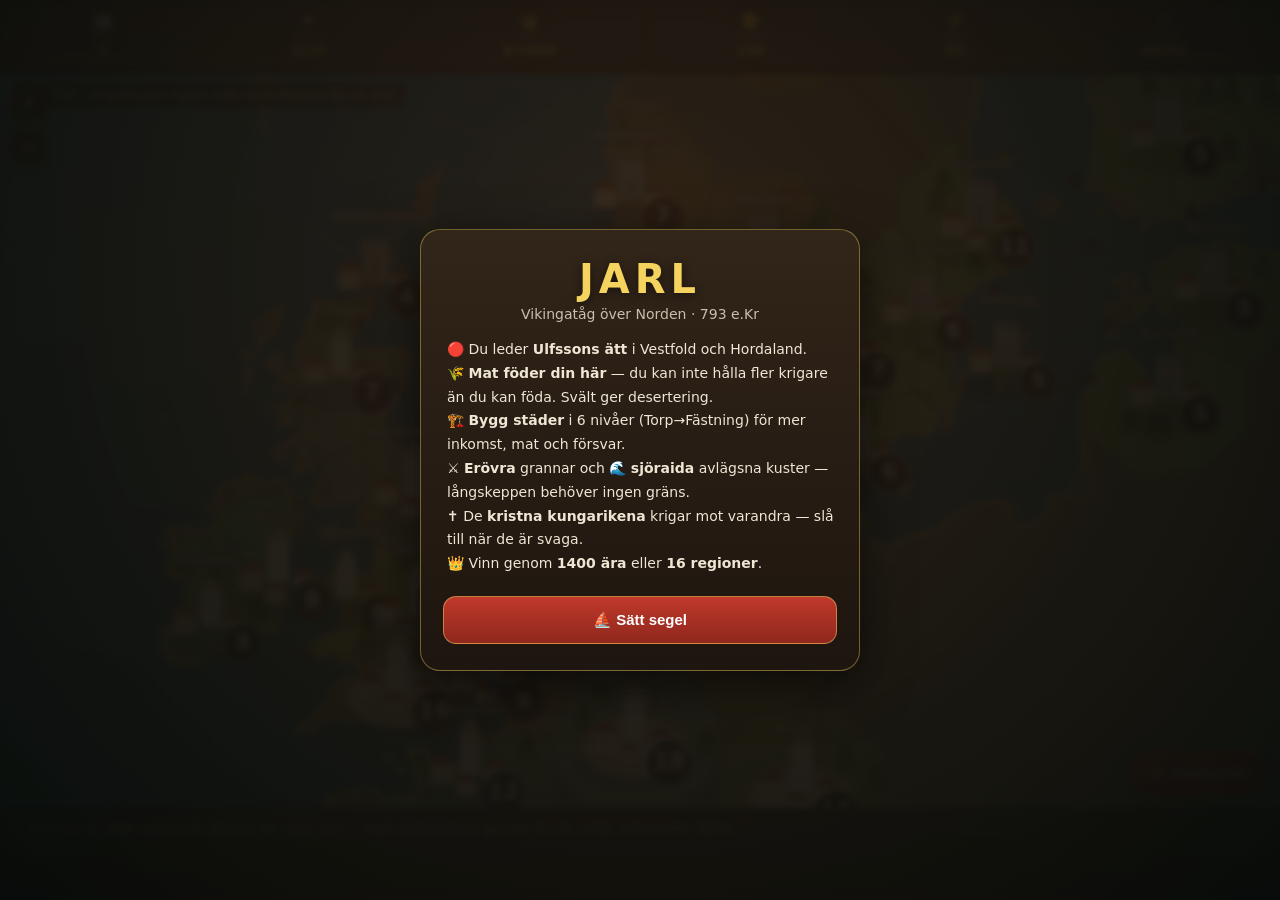
==== commit f113c6ae: "Fler regioner (Finland, Karelen, Estland, Kurland, Island) + zoom/pan - 5 nya neutrala regioner på v" ====
--- a/standalone.html
+++ b/standalone.html
@@ -61,6 +61,20 @@
 /* ---------- karta ---------- */
 #mapwrap { position: relative; flex: 1 1 auto; min-height: 0; }
 #map { display: block; width: 100%; height: 100%; touch-action: none; }
+
+#zoomctl {
+  position: absolute; left: 10px; top: 10px;
+  display: flex; flex-direction: column; gap: 6px; z-index: 5;
+}
+#zoomctl button {
+  width: 38px; height: 38px; border-radius: 10px;
+  border: 1.5px solid rgba(244,211,94,0.45);
+  background: rgba(27,20,16,0.82); color: var(--gold);
+  font-size: 22px; font-weight: 700; line-height: 1;
+  display: flex; align-items: center; justify-content: center;
+  box-shadow: 0 3px 10px rgba(0,0,0,0.4);
+}
+#zoomctl button:active { transform: translateY(1px); background: rgba(40,30,22,0.9); }
 
 #log {
   position: absolute; left: 8px; right: 8px; top: 8px;
@@ -213,9 +227,11 @@
 const CONFIG = {
   WORLD_W: 1000,           // logisk världsbredd (höjd härleds ur projektionen)
 
-  // projektionsfönster (lng/lat) som ritas ut — ramar in NV-Europa
-  RENDER_BOUNDS: { w: -12, e: 22, s: 47, n: 69 },
-  REGION_RADIUS: 235,      // hur långt en regions tint når från sin stad (världsenh.)
+  // projektionsfönster (lng/lat) — ramar in Island i väster till Finland/Baltikum i öster
+  RENDER_BOUNDS: { w: -26, e: 33, s: 46, n: 70 },
+  REGION_RADIUS_DEG: 2.8,  // hur långt en regions tint når från sin stad (longitud-grader)
+  DEFAULT_VIEW: { lng: 6, lat: 56, zoom: 1.9 },  // startvy: inzoomad på NV-Europa
+  ZOOM_MIN: 0.9, ZOOM_MAX: 6,
 
   RECRUIT_BATCH: 5,
   RECRUIT_SILVER: 25,
@@ -228,8 +244,8 @@
 
   NAVAL_RAID_KM: 900,      // långskeppens raid-räckvidd (verkliga km) — når Lindisfarne
 
-  RENOWN_TO_WIN: 1200,
-  PROVINCES_TO_WIN: 14,
+  RENOWN_TO_WIN: 1400,
+  PROVINCES_TO_WIN: 16,
 };
 
 // kind: player | viking | christian (separata kungariken) | neutral
@@ -272,6 +288,14 @@
   { id:'sjaelland',   name:'Sjælland',   land:'denmark', lng:11.9, lat:55.5, owner:'ravnsson', type:'norse', coastal:true, garrison:11, settlement:1, income:10, food:6,  loot:35,  lootMax:55,  def:1.10 },
   // --- Gotland ---
   { id:'gotland',     name:'Gotland',    land:'gotland', lng:18.5, lat:57.5, owner:'neutral',   type:'island', coastal:true, garrison:5,  settlement:0, income:12, food:4,  loot:80,  lootMax:110, def:1.00 },
+  // --- Island ---
+  { id:'island',      name:'Island',     land:'island',  lng:-19.0, lat:64.9, owner:'neutral',  type:'norse', coastal:true, garrison:4,  settlement:0, income:9,  food:4,  loot:50,  lootMax:70,  def:1.10 },
+  // --- Finland ---
+  { id:'finland',     name:'Suomi',      land:'finland', lng:24.0, lat:61.4, owner:'neutral',   type:'norse', coastal:true,  garrison:5,  settlement:0, income:9,  food:5,  loot:45,  lootMax:60,  def:1.10 },
+  { id:'karelen',     name:'Karelen',    land:'finland', lng:29.0, lat:62.3, owner:'neutral',   type:'norse', coastal:false, garrison:5,  settlement:0, income:8,  food:5,  loot:40,  lootMax:55,  def:1.15 },
+  // --- Baltikum ---
+  { id:'estland',     name:'Estland',    land:'baltic',  lng:25.5, lat:58.8, owner:'neutral',   type:'norse', coastal:true,  garrison:5,  settlement:0, income:9,  food:5,  loot:55,  lootMax:75,  def:1.10 },
+  { id:'kurland',     name:'Kurland',    land:'baltic',  lng:24.0, lat:56.9, owner:'neutral',   type:'norse', coastal:true,  garrison:5,  settlement:0, income:9,  food:5,  loot:50,  lootMax:70,  def:1.10 },
   // --- Brittiska öarna ---
   { id:'orkney',      name:'Orkneyöarna', land:'britain', lng:-3.0, lat:59.0, owner:'neutral',   type:'island', coastal:true, garrison:4,  settlement:0, income:7,  food:4,  loot:60,  lootMax:80,  def:1.00 },
   { id:'pictland',    name:'Piktland',   land:'britain', lng:-4.2, lat:57.3, owner:'northumbria', type:'christian', coastal:true,  garrison:7,  settlement:0, income:10, food:5,  loot:90,  lootMax:110, def:1.10 },
@@ -302,16 +326,19 @@
   ['uppland','gotland',true],['gotaland','gotland',true],['ostergotland','gotland',true],['skane','sjaelland',true],['jylland','sjaelland',true],['gotaland','jylland',true],['vestfold','jylland',true],['skane','jylland',true],
   ['hordaland','orkney',true],['orkney','pictland',true],['orkney','northumbria',true],['vestfold','northumbria',true],
   ['dublin','gwynedd',true],['munster','wessex',true],['eastanglia','frisia',true],['kent','neustria',true],['wessex','neustria',true],
+  // Nordatlanten (Island) + Östersjön (Finland/Baltikum)
+  ['island','orkney',true],['island','hordaland',true],['island','trondelag',true],
+  ['finland','uppland',true],['finland','gotland',true],['finland','karelen',false],['finland','estland',true],
+  ['karelen','estland',true],['estland','kurland',false],['estland','gotland',true],['kurland','gotland',true],
 ];
 
 // Svaga kontext-etiketter för de grå (icke-spelbara) länderna runtom.
 const CONTEXT_LABELS = [
-  { name:'Island',        lng:-19, lat:65 },
-  { name:'Hispania',      lng:-5,  lat:41 },
-  { name:'Frankerriket',  lng:2.5, lat:46.5 },
-  { name:'Italia',        lng:12,  lat:43 },
-  { name:'Gardarike',     lng:34,  lat:58 },
-  { name:'Magyarerna',    lng:20,  lat:47 },
+  { name:'Hispania',    lng:-5,  lat:41   },
+  { name:'Aquitanien',  lng:0,   lat:45   },
+  { name:'Italia',      lng:12,  lat:43   },
+  { name:'Gardarike',   lng:31,  lat:59   },
+  { name:'Magyarerna',  lng:20,  lat:47.5 },
 ];
 // ============================================================
 //  JARL — geo: Mercator-projektion, GeoJSON-parser, regioner
@@ -330,6 +357,7 @@
   const projW = mxE - mxW, projH = myN - myS;
   const WORLD_W = CONFIG.WORLD_W;
   const WORLD_H = Math.round(WORLD_W * projH / projW);
+  const R = CONFIG.REGION_RADIUS_DEG * WORLD_W / (B.e - B.w);   // regionradie i världsenheter
 
   function project(lng, lat) {
     return {
@@ -391,7 +419,6 @@
 
   function buildRegions() {
     const seeds = PROVINCES.map(p => ({ id: p.id, x: seedW[p.id].x, y: seedW[p.id].y }));
-    const R = CONFIG.REGION_RADIUS;
     const pad = 200;
     seeds.forEach(s => {
       let cell = [[-pad, -pad], [WORLD_W + pad, -pad], [WORLD_W + pad, WORLD_H + pad], [-pad, WORLD_H + pad]];
@@ -434,7 +461,7 @@
     land: () => landWorld,
     regionAt(x, y) {
       if (!onLand(x, y)) return null;
-      let best = null, bd = CONFIG.REGION_RADIUS * CONFIG.REGION_RADIUS;
+      let best = null, bd = R * R;
       PROVINCES.forEach(p => { const s = seedW[p.id]; const d = (s.x - x) * (s.x - x) + (s.y - y) * (s.y - y); if (d < bd) { bd = d; best = p.id; } });
       return best;
     },
@@ -707,8 +734,8 @@
 
 const Render = (function () {
   let canvas, ctx, dpr = 1;
-  let scale = 1, ox = 0, oy = 0, cssW = 0, cssH = 0;
-  let landPath = null;
+  let scale = 1, scale0 = 1, zoom = null, cx = null, cy = null, cssW = 0, cssH = 0;
+  let landPath = null, landDirty = true;
 
   function hash(str) { let h = 2166136261; for (let i = 0; i < str.length; i++) { h ^= str.charCodeAt(i); h = Math.imul(h, 16777619); } return h >>> 0; }
   function rnd(seed) { let t = (seed + 0x6D2B79F5) | 0; t = Math.imul(t ^ (t >>> 15), t | 1); t ^= t + Math.imul(t ^ (t >>> 7), t | 61); return ((t ^ (t >>> 14)) >>> 0) / 4294967296; }
@@ -719,12 +746,18 @@
     dpr = window.devicePixelRatio || 1;
     const r = canvas.getBoundingClientRect(); cssW = r.width; cssH = r.height; if (cssW === 0 || cssH === 0) return;
     canvas.width = Math.round(cssW * dpr); canvas.height = Math.round(cssH * dpr);
-    scale = Math.min(cssW / GEO.WORLD_W, cssH / GEO.WORLD_H);
-    ox = (cssW - GEO.WORLD_W * scale) / 2; oy = (cssH - GEO.WORLD_H * scale) / 2;
-    buildLandPath();
-  }
-  const w2s = (x, y) => ({ x: x * scale + ox, y: y * scale + oy });
-  const s2w = (x, y) => ({ x: (x - ox) / scale, y: (y - oy) / scale });
+    scale0 = Math.min(cssW / GEO.WORLD_W, cssH / GEO.WORLD_H);
+    if (zoom === null) { const v = CONFIG.DEFAULT_VIEW; zoom = v.zoom; const c = GEO.project(v.lng, v.lat); cx = c.x; cy = c.y; }
+    scale = scale0 * zoom; landDirty = true;
+  }
+  const w2s = (x, y) => ({ x: (x - cx) * scale + cssW / 2, y: (y - cy) * scale + cssH / 2 });
+  const s2w = (x, y) => ({ x: (x - cssW / 2) / scale + cx, y: (y - cssH / 2) / scale + cy });
+
+  // ---------- zoom & panorering ----------
+  function clampCenter() { cx = Math.max(0, Math.min(GEO.WORLD_W, cx)); cy = Math.max(0, Math.min(GEO.WORLD_H, cy)); }
+  function zoomAt(factor, sx, sy) { const b = s2w(sx, sy); zoom = Math.max(CONFIG.ZOOM_MIN, Math.min(CONFIG.ZOOM_MAX, zoom * factor)); scale = scale0 * zoom; const a = s2w(sx, sy); cx += b.x - a.x; cy += b.y - a.y; clampCenter(); landDirty = true; }
+  function zoomStep(factor) { zoomAt(factor, cssW / 2, cssH / 2); }
+  function panScreen(dx, dy) { cx -= dx / scale; cy -= dy / scale; clampCenter(); landDirty = true; }
 
   function buildLandPath() {
     landPath = new Path2D();
@@ -758,7 +791,8 @@
 
   // ---------- huvudritning ----------
   function draw(now) {
-    if (!ctx || cssW === 0 || !landPath) return;
+    if (!ctx || cssW === 0 || zoom === null) return;
+    if (landDirty || !landPath) { buildLandPath(); landDirty = false; }
     const t = (now || 0) / 1000;
     ctx.setTransform(dpr, 0, 0, dpr, 0, 0);
     ctx.clearRect(0, 0, cssW, cssH);
@@ -875,7 +909,7 @@
     ctx.fillStyle = 'rgba(255,250,238,0.96)'; ctx.fillText(p.name, s.x, yy);
   }
 
-  return { attach, resize, draw, pickProvince, validTargets };
+  return { attach, resize, draw, pickProvince, validTargets, zoomStep, zoomAt, panScreen, getZoom: () => zoom };
 })();
 // ============================================================
 //  JARL — HUD, paneler, inmatning, overlays
@@ -890,9 +924,34 @@
   function build() {
     el = { hud: $('hud'), panel: $('panel'), log: $('log'), sheet: $('sheet'), overlay: $('overlay'), endTurn: $('endTurnBtn') };
     el.endTurn.addEventListener('click', onEndTurn);
-    const canvas = $('map');
-    canvas.addEventListener('pointerdown', e => { const r = canvas.getBoundingClientRect(); onTap(e.clientX - r.left, e.clientY - r.top); });
+    setupMap($('map'));
     showIntro();
+  }
+
+  // tryck = välj region, dra = panorera, nyp/mushjul = zooma
+  function setupMap(canvas) {
+    const ptrs = new Map(); let last = null, moved = false, pinch = 0;
+    const rel = e => { const r = canvas.getBoundingClientRect(); return { x: e.clientX - r.left, y: e.clientY - r.top }; };
+    const pinchInfo = () => { const v = [...ptrs.values()]; return { d: Math.hypot(v[0].x - v[1].x, v[0].y - v[1].y), x: (v[0].x + v[1].x) / 2, y: (v[0].y + v[1].y) / 2 }; };
+    canvas.addEventListener('pointerdown', e => { if (canvas.setPointerCapture) try { canvas.setPointerCapture(e.pointerId); } catch (x) {} const p = rel(e); ptrs.set(e.pointerId, p); last = p; moved = false; if (ptrs.size === 2) pinch = pinchInfo().d; });
+    canvas.addEventListener('pointermove', e => {
+      if (!ptrs.has(e.pointerId)) return; const p = rel(e); ptrs.set(e.pointerId, p);
+      if (ptrs.size >= 2) { const m = pinchInfo(); if (pinch > 0) Render.zoomAt(m.d / pinch, m.x, m.y); pinch = m.d; moved = true; return; }
+      if (last) { const dx = p.x - last.x, dy = p.y - last.y; if (Math.abs(dx) + Math.abs(dy) > 2) moved = true; if (moved) Render.panScreen(dx, dy); }
+      last = p;
+    });
+    const up = e => {
+      if (!ptrs.has(e.pointerId)) return; const p = ptrs.get(e.pointerId); ptrs.delete(e.pointerId);
+      if (ptrs.size === 0) { if (!moved) onTap(p.x, p.y); last = null; }
+      else { last = [...ptrs.values()][0]; pinch = 0; moved = true; }
+    };
+    canvas.addEventListener('pointerup', up);
+    canvas.addEventListener('pointercancel', up);
+    canvas.addEventListener('wheel', e => { e.preventDefault(); const p = rel(e); Render.zoomAt(e.deltaY < 0 ? 1.12 : 1 / 1.12, p.x, p.y); }, { passive: false });
+    const zc = document.createElement('div'); zc.id = 'zoomctl';
+    zc.innerHTML = '<button data-z="in" aria-label="Zooma in">+</button><button data-z="out" aria-label="Zooma ut">−</button>';
+    (canvas.parentElement || canvas).appendChild(zc);
+    zc.querySelectorAll('button').forEach(b => b.addEventListener('click', () => Render.zoomStep(b.dataset.z === 'in' ? 1.3 : 1 / 1.3)));
   }
 
   function onTap(sx, sy) {
